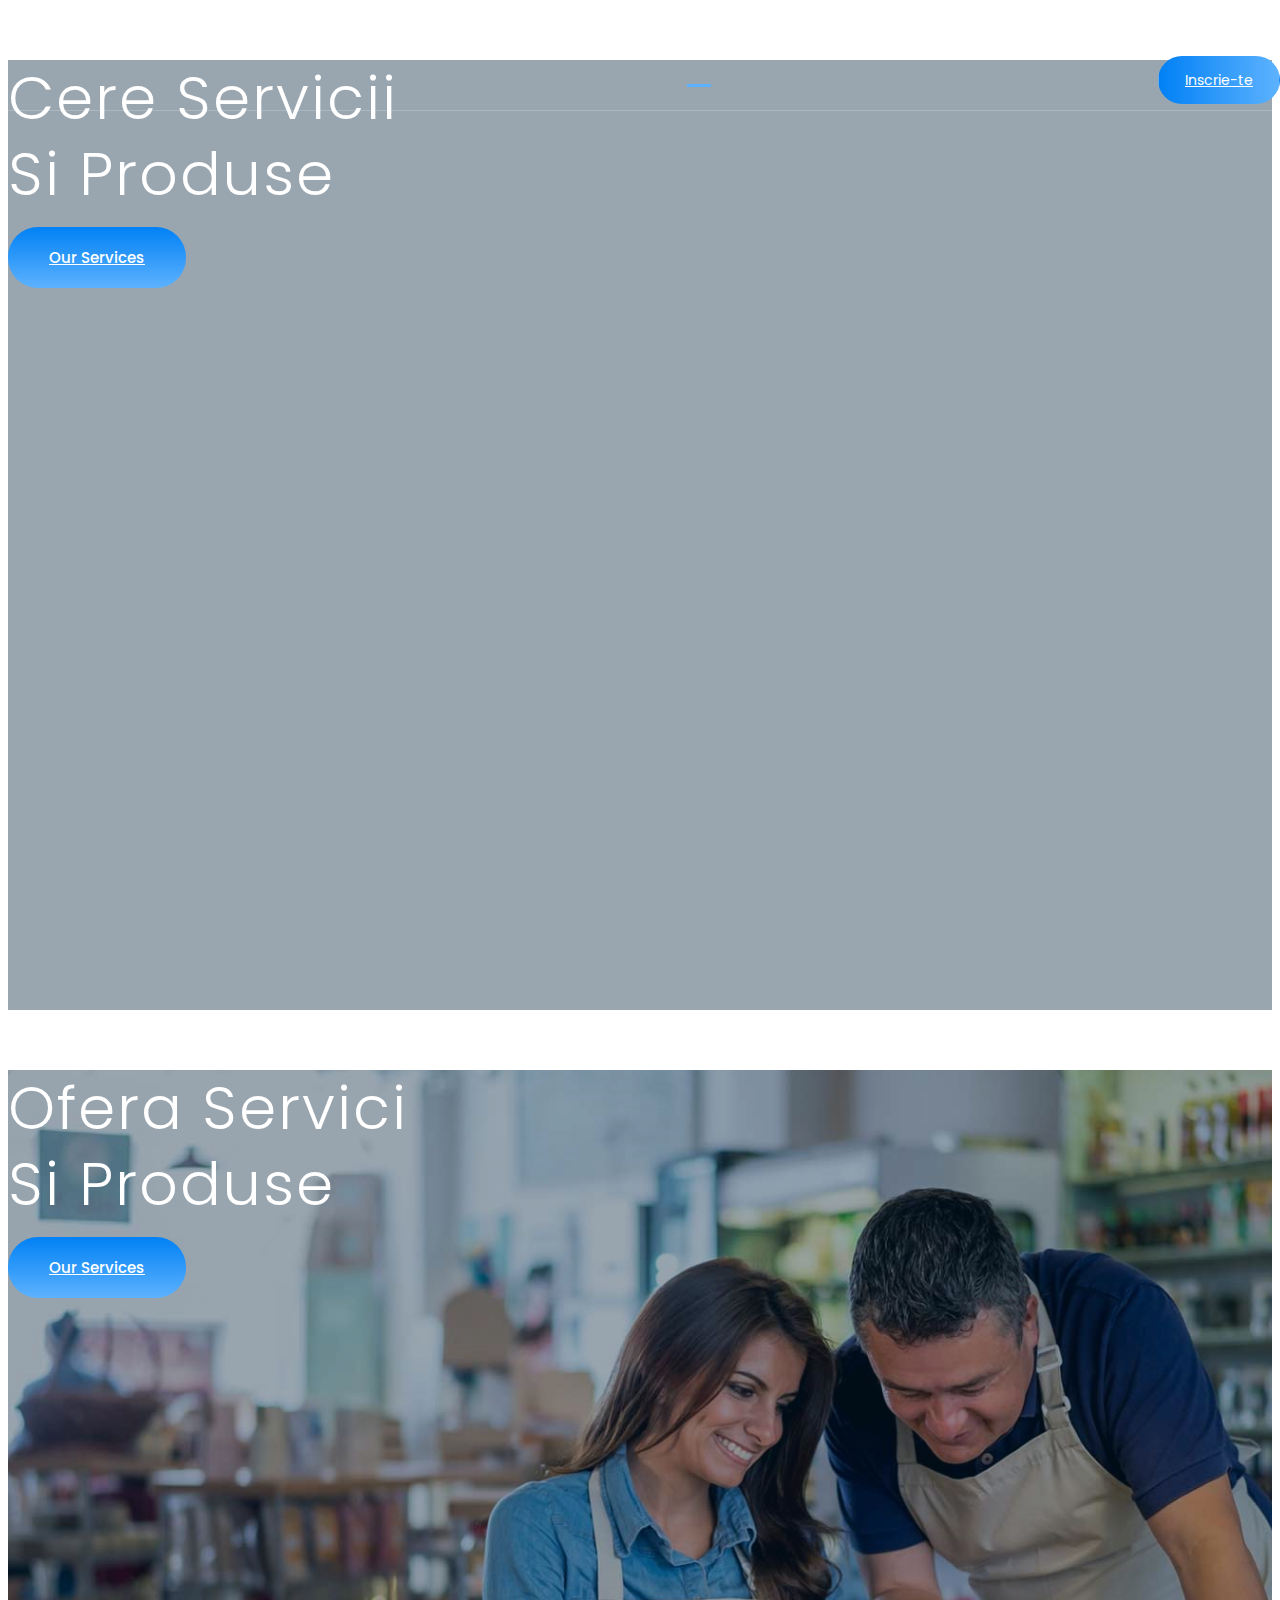
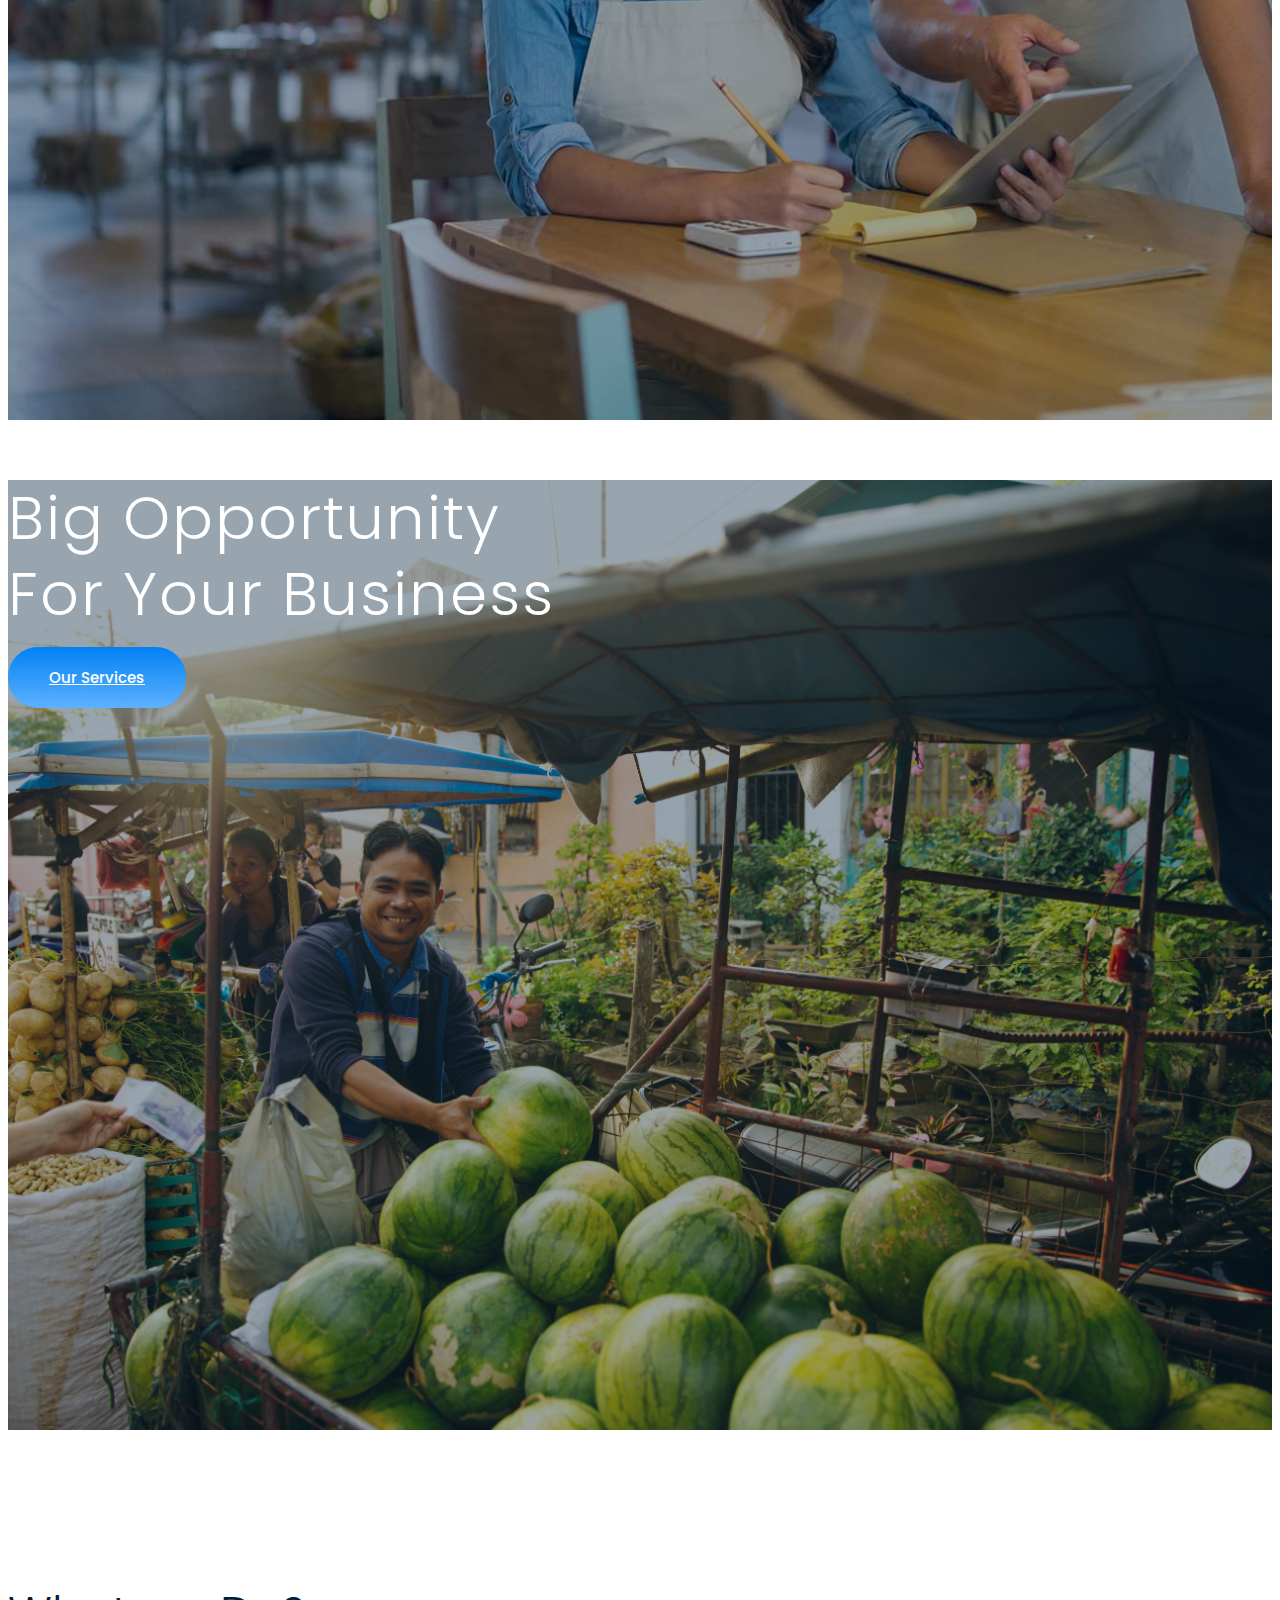
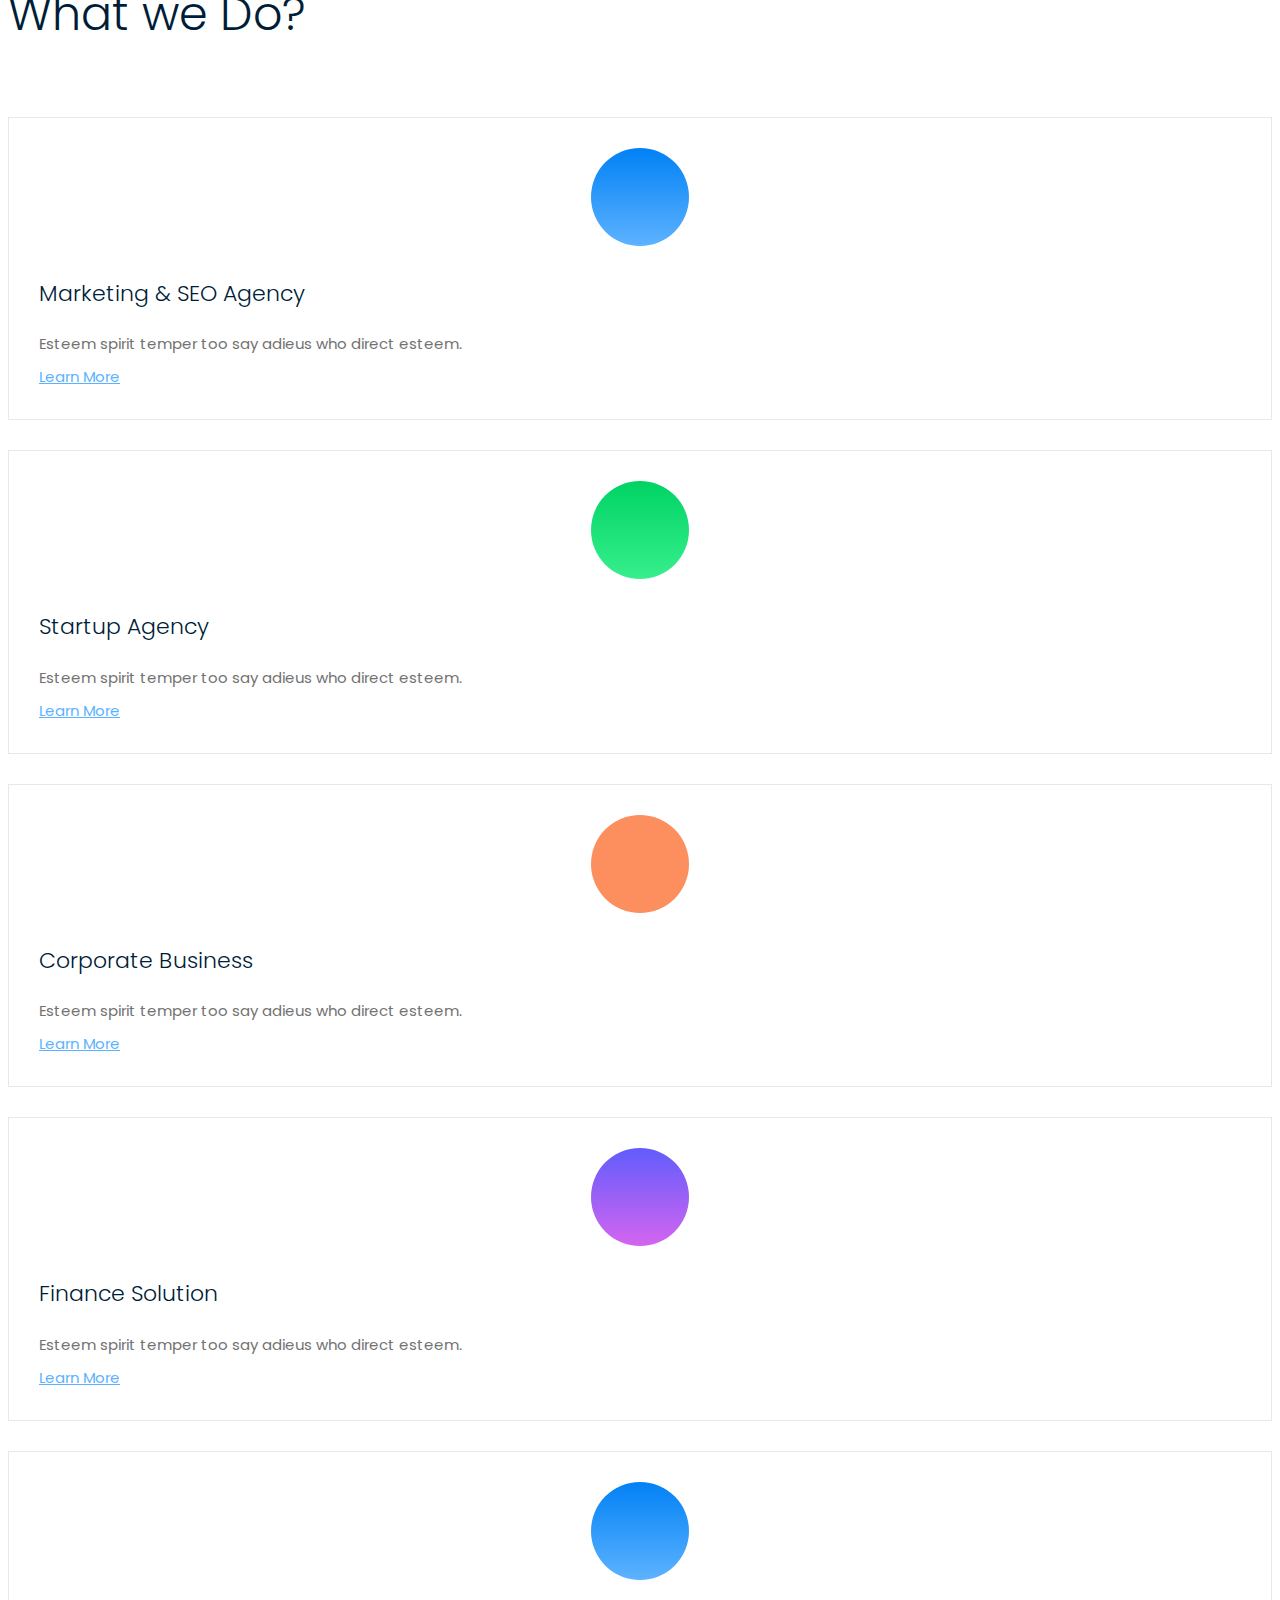
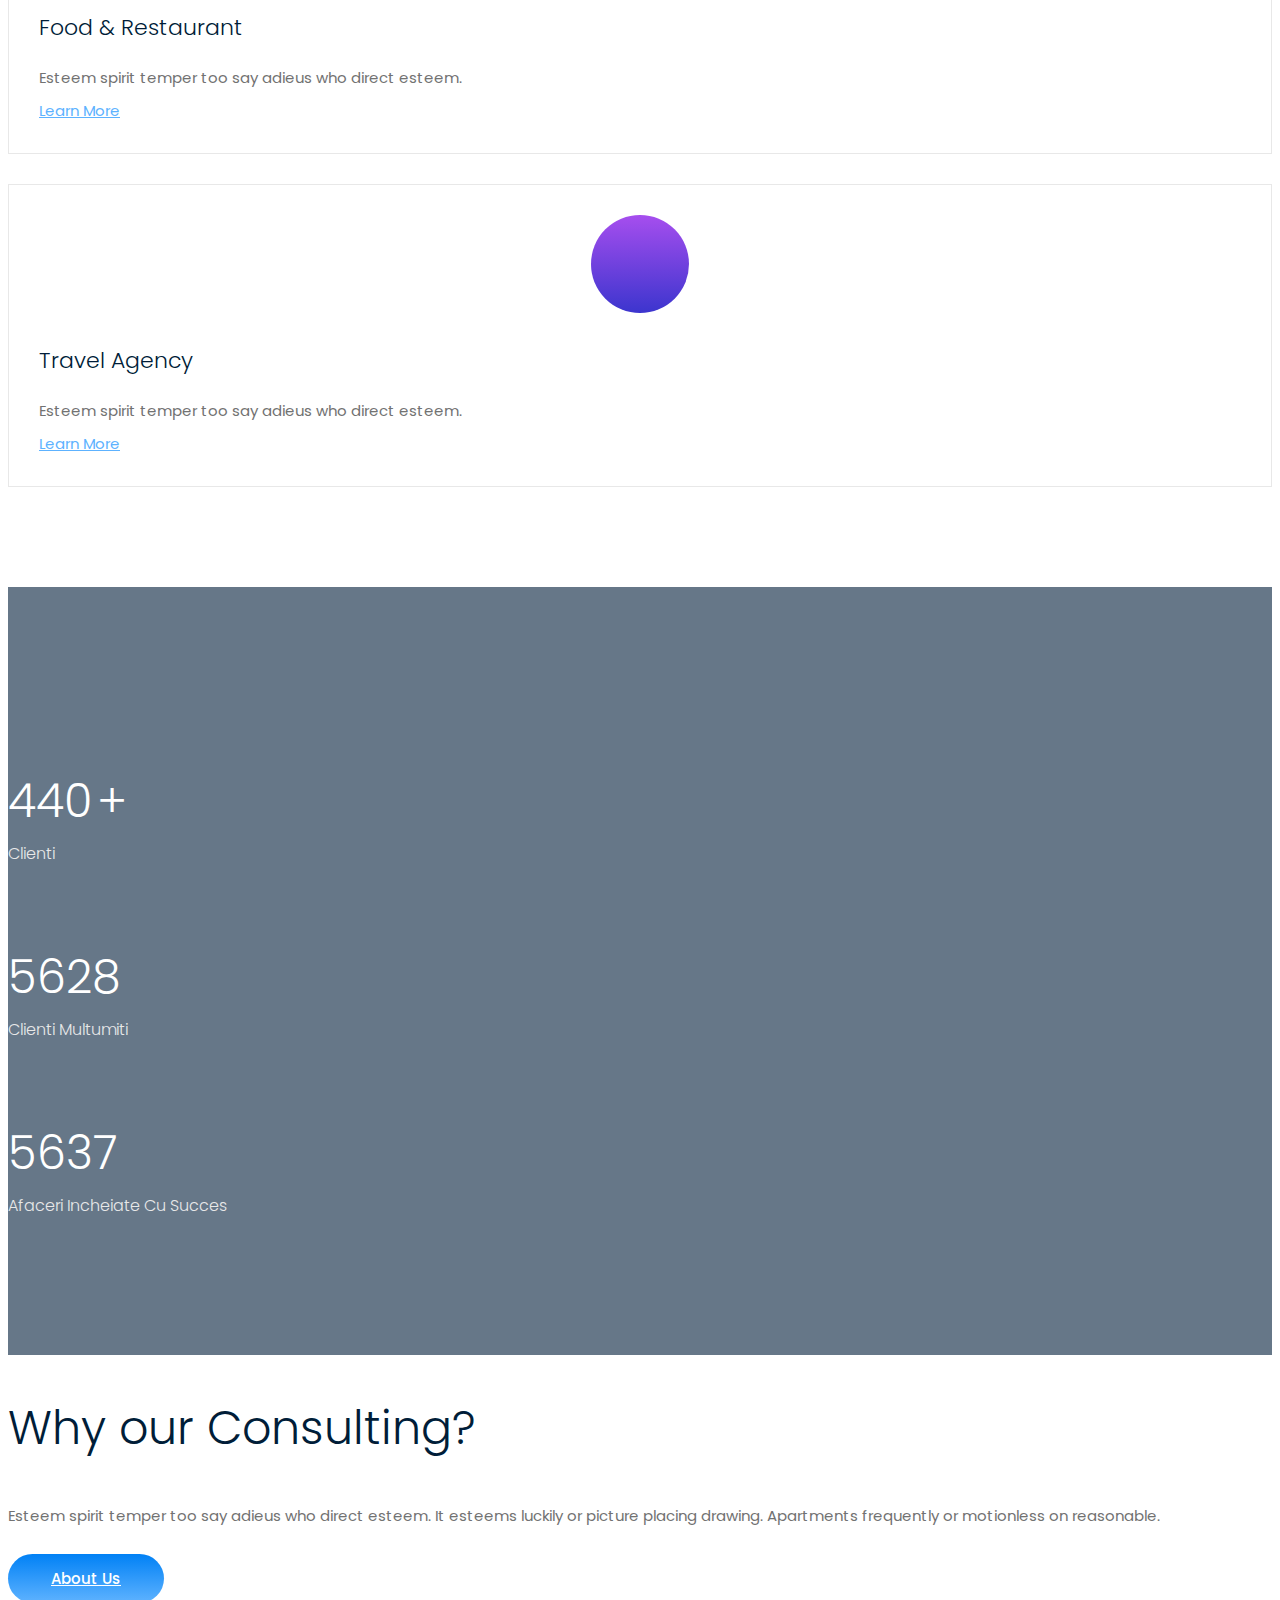
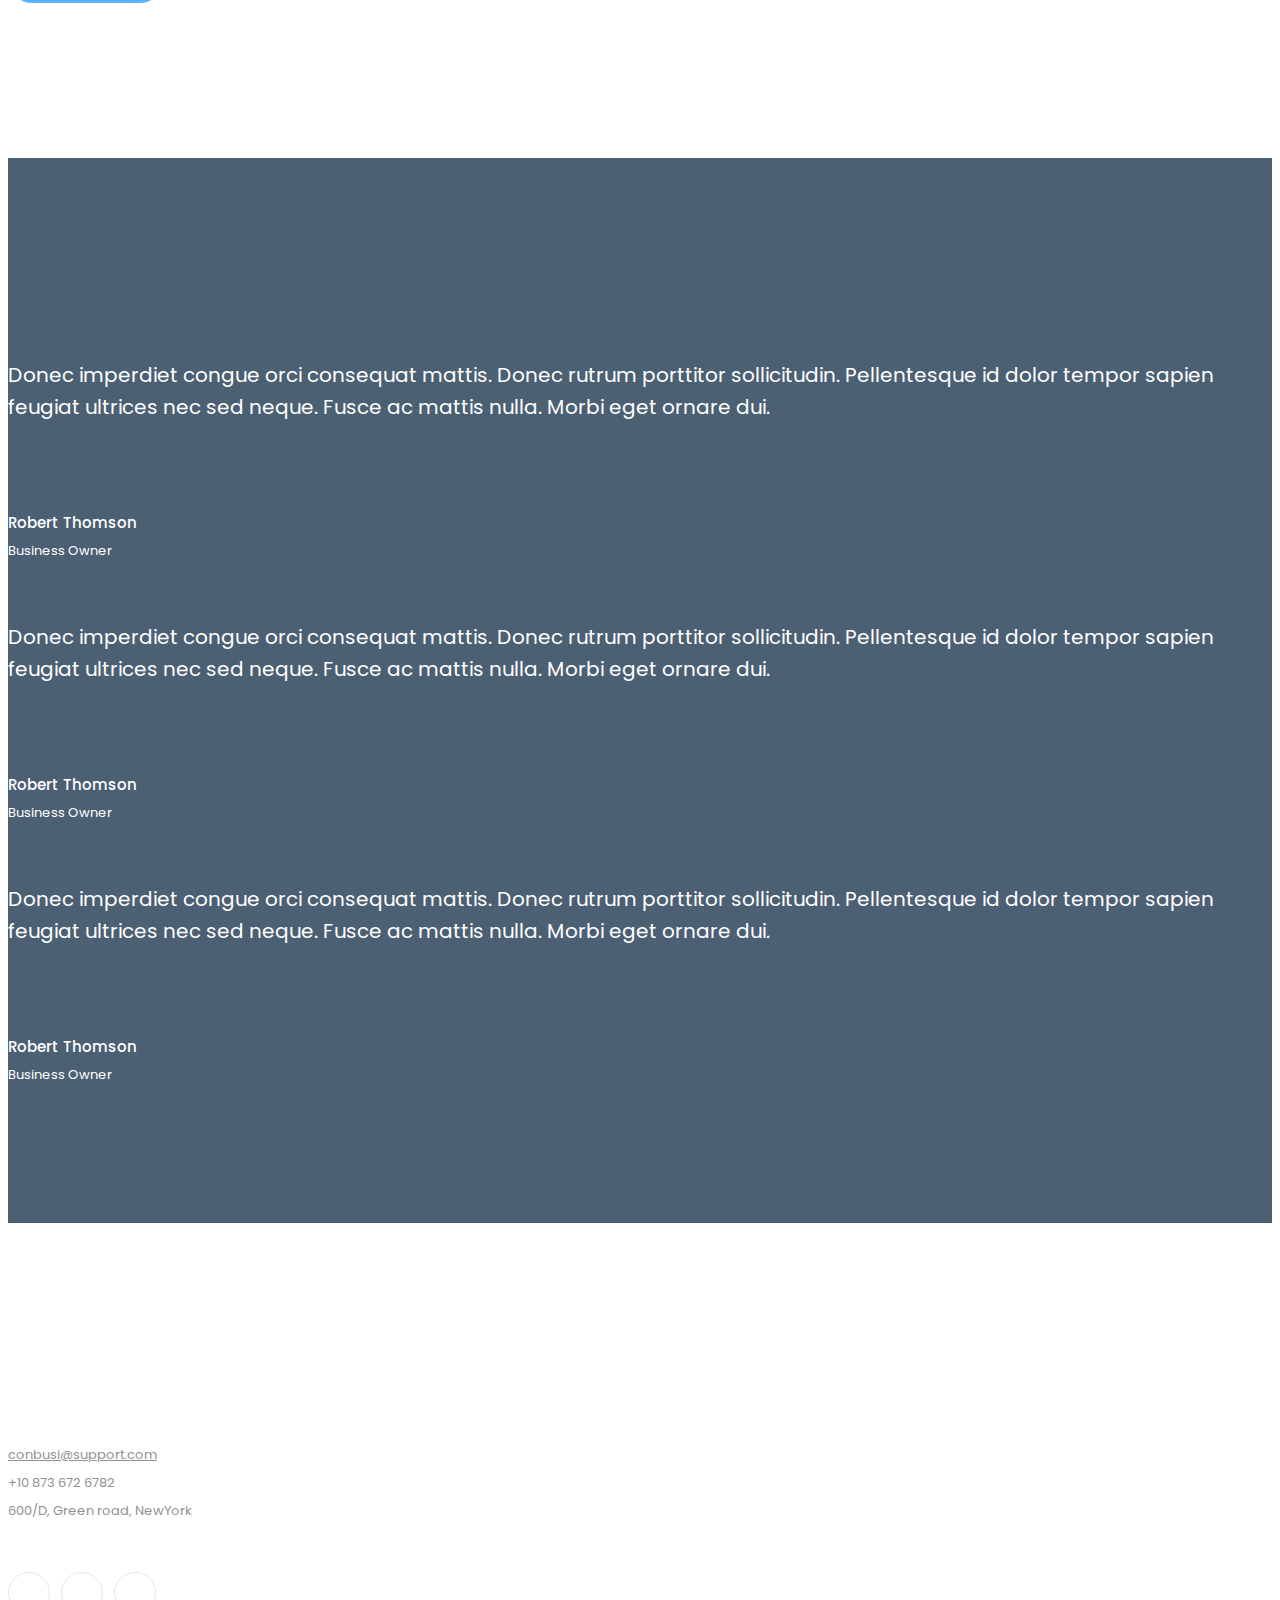
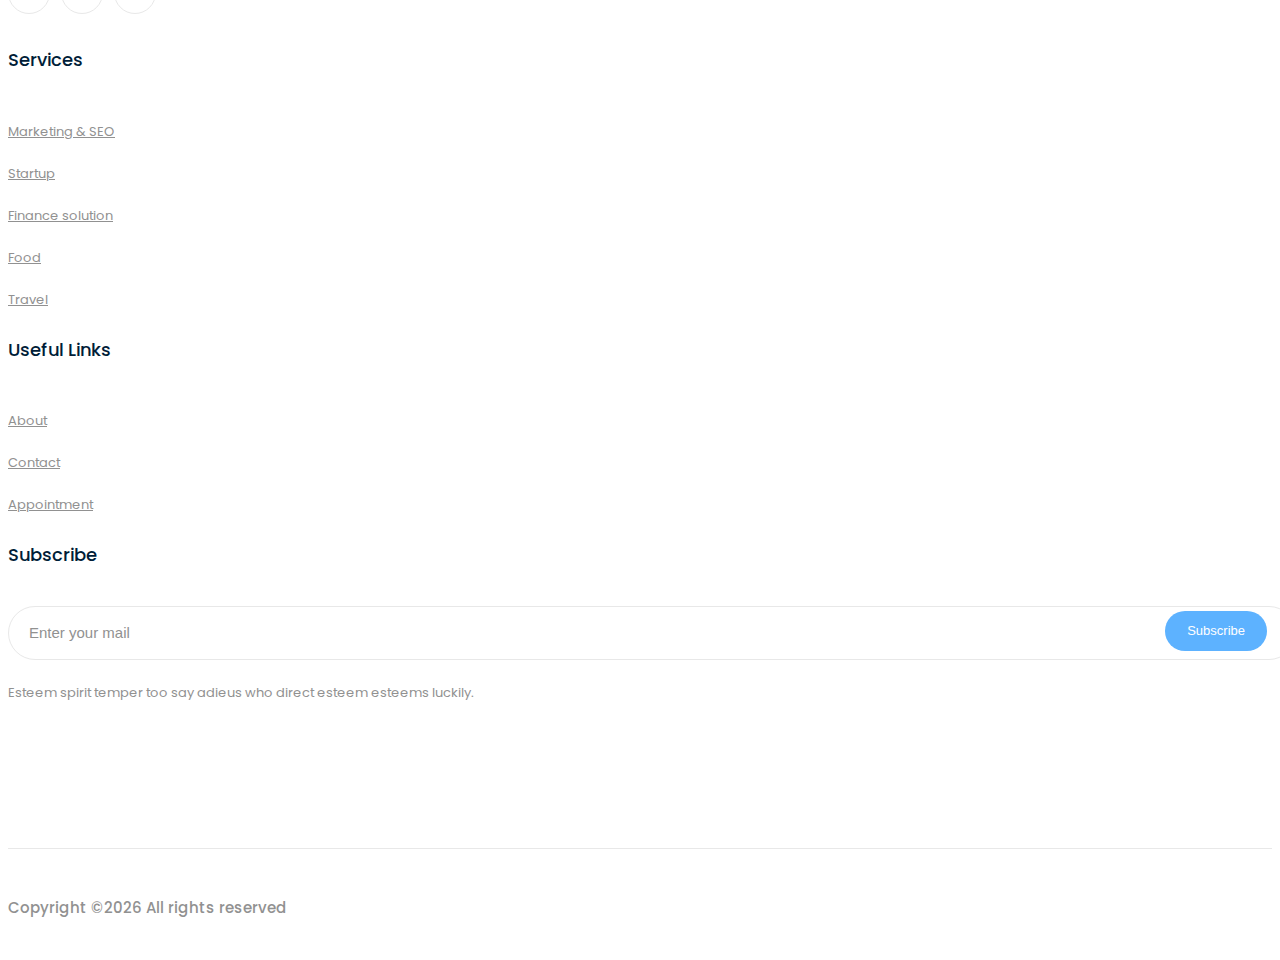
==== index.html @ 29e543a5 "Update3" ====
<!DOCTYPE html>
<html class="no-js" lang="en">
<head>
    <meta charset="utf-8">
    <meta http-equiv="x-ua-compatible" content="ie=edge">
    <title>Pagina Principala</title>
    <meta name="description" content="">
    <meta name="viewport" content="width=device-width, initial-scale=1">

    <link rel="shortcut icon" type="image/x-icon" href="img/favicon.png">
    <!-- Place favicon.ico in the root directory -->

    <!-- CSS here -->
    <link rel="stylesheet" href="css/bootstrap.min.css">
    <link rel="stylesheet" href="css/owl.carousel.min.css">
    <link rel="stylesheet" href="css/magnific-popup.css">
    <link rel="stylesheet" href="css/font-awesome.min.css">
    <link rel="stylesheet" href="css/themify-icons.css">
    <link rel="stylesheet" href="css/nice-select.css">
    <link rel="stylesheet" href="css/flaticon.css">
    <link rel="stylesheet" href="css/gijgo.css">
    <link rel="stylesheet" href="css/animate.css">
    <link rel="stylesheet" href="css/slick.css">
    <link rel="stylesheet" href="css/slicknav.css">
    <link rel="stylesheet" href="css/style.css">
</head>
<body>
 <div class="header-area ">
                 <div id="sticky-header" class="main-header-area">
                    <div class="container">
                        <div class="header_bottom_border">
                            <div class="row align-items-center">
                                <div class="col-xl-3 col-lg-2">
                                </div>
                                <div class="col-xl-6 col-lg-7">
                                    <div class="main-menu  d-none d-lg-block">
                                        <nav>
                                            <ul id="navigation">
                                                <li><a href="index.html">home</a></li>
                                                <li><a href="#">???<i class="ti-angle-down"></i></a>
                                                    <ul class="submenu">
                                                            <li><a href="case_details.html">c???</a></li>
                                                            <li><a href="about.html">???</a></li>
                                                            <li><a href="elements.html">???</a></li>
                                                    </ul>
                                                </li>
                                                <li><a class="active" href="contact.html">???</a></li>
                                            </ul>
                                        </nav>
                                    </div>
                                </div>
                              <div class="col-xl-3 col-lg-3 d-none d-lg-block">
                                    <div class="Appointment">
                                        <div class="book_btn d-none d-lg-block">
                                            <a  href="#">Inscrie-te</a>
                                        </div>
                                    </div>
							  </div>
                                <div class="col-12">
                                    <div class="mobile_menu d-block d-lg-none"></div>
                                </div>
                            </div>
                        </div>
    
                    </div>
                </div>
            </div>
        </header>
    <!-- slider_area_start -->
    <div class="slider_area">
        <div class="slider_active owl-carousel">
            <div class="single_slider  d-flex align-items-center slider_bg_1 overlay2">
                <div class="container">
                    <div class="row">
                        <div class="col-xl-12">
                            <div class="slider_text ">
                                <h3>Cere servicii <br>si produse</h3>
                                <div class="video_service_btn">
                                    <a href="#" class="boxed-btn3">Our Services</a>
                                </div>
                            </div>
                        </div>
                    </div>
                </div>
            </div>
            <div class="single_slider  d-flex align-items-center slider_bg_2 overlay2">
                <div class="container">
                    <div class="row">
                        <div class="col-xl-12">
                            <div class="slider_text ">
                                <h3>Ofera servici <br> si produse</h3>
                                <div class="video_service_btn">
                                    <a href="#" class="boxed-btn3">Our Services</a>
                                </div>
                            </div>
                        </div>
                    </div>
                </div>
            </div>
            <div class="single_slider  d-flex align-items-center slider_bg_3 overlay2">
                <div class="container">
                    <div class="row">
                        <div class="col-xl-12">
                            <div class="slider_text ">
                                <h3>Big Opportunity <br>
                                        for your Business</h3>
                                <div class="video_service_btn">
                                    <a href="#" class="boxed-btn3">Our Services</a>
                                </div>
                            </div>
                        </div>
                    </div>
                </div>
            </div>
        </div>
    </div>
    <!-- slider_area_end -->

    <!-- service_area_start -->
    <div class="service_area">
        <div class="container">
            <div class="row">
                <div class="col-xl-12">
                    <div class="section_title text-center mb-50">
                        <h3>What we Do?</h3>
                    </div>
                </div>
            </div>
            <div class="row">
                <div class="col-xl-4 col-md-6 col-lg-4">
                    <div class="single_service text-center">
                        <div class="service_icon">
                            <img src="img/svg_icon/1.svg" alt="">
                        </div>
                        <h3>Marketing & SEO Agency</h3>
                        <p>Esteem spirit temper too say adieus who direct esteem.</p>
                        <a href="#" class="learn_more">Learn More</a>
                    </div>
                </div>
                <div class="col-xl-4 col-md-6 col-lg-4">
                    <div class="single_service text-center">
                        <div class="service_icon">
                            <img src="img/svg_icon/2.svg" alt="">
                        </div>
                        <h3>Startup Agency</h3>
                        <p>Esteem spirit temper too say adieus who direct esteem.</p>
                        <a href="#" class="learn_more">Learn More</a>
                    </div>
                </div>
                <div class="col-xl-4 col-md-6 col-lg-4">
                    <div class="single_service text-center">
                        <div class="service_icon">
                            <img src="img/svg_icon/3.svg" alt="">
                        </div>
                        <h3>Corporate Business</h3>
                        <p>Esteem spirit temper too say adieus who direct esteem.</p>
                        <a href="#" class="learn_more">Learn More</a>
                    </div>
                </div>
                <div class="col-xl-4 col-md-6 col-lg-4">
                    <div class="single_service text-center">
                        <div class="service_icon">
                            <img src="img/svg_icon/4.svg" alt="">
                        </div>
                        <h3>Finance Solution</h3>
                        <p>Esteem spirit temper too say adieus who direct esteem.</p>
                        <a href="#" class="learn_more">Learn More</a>
                    </div>
                </div>
                <div class="col-xl-4 col-md-6 col-lg-4">
                    <div class="single_service text-center">
                        <div class="service_icon">
                            <img src="img/svg_icon/5.svg" alt="">
                        </div>
                        <h3>Food & Restaurant</h3>
                        <p>Esteem spirit temper too say adieus who direct esteem.</p>
                        <a href="#" class="learn_more">Learn More</a>
                    </div>
                </div>
                <div class="col-xl-4 col-md-6 col-lg-4">
                    <div class="single_service text-center">
                        <div class="service_icon">
                            <img src="img/svg_icon/6.svg" alt="">
                        </div>
                        <h3>Travel Agency </h3>
                        <p>Esteem spirit temper too say adieus who direct esteem.</p>
                        <a href="#" class="learn_more">Learn More</a>
                    </div>
                </div>
            </div>
        </div>
    </div>
    <!-- service_area_end -->

    <!-- counter_area  -->
    <div class="counter_area counter_bg_1 overlay_03">
        <div class="container">
            <div class="row">
                <div class="col-xl-4 col-lg-3 col-md-3">
                    <div class="single_counter text-center">
                        <div class="counter_icon">
                            <img src="img/svg_icon/group.svg" alt="">
                        </div>
                        <h3> <span class="counter">440</span> <span> +</span> </h3>
                        <p>Clienti</p>
                    </div>
                </div>
                <div class="col-xl-4 col-lg-3 col-md-3">
                    <div class="single_counter text-center">
                        <div class="counter_icon">
                            <img src="img/svg_icon/heart.svg" alt="">
                        </div>
                        <h3> <span class="counter">5628</span></h3>
                        <p>Clienti Multumiti</p>
                    </div>
                </div>
                <div class="col-xl-4 col-lg-3 col-md-3">
                    <div class="single_counter text-center">
                        <div class="counter_icon">
                            <img src="img/svg_icon/respect.svg" alt="">
                        </div>
                        <h3> <span class="counter">5637</span> </h3>
                        <p>Afaceri Incheiate Cu Succes</p>
                    </div>
                </div>
            </div>
        </div>
    </div>
    <!-- /counter_area  -->
	<!-- about_info_area start  -->
    <div class="about_info_area">
        <div class="container">
            <div class="row align-items-center">
                <div class="col-xl-6 col-lg-6">
                    <div class="about_text">
                        <h3>Why our Consulting?</h3>
                        <p>Esteem spirit temper too say adieus who direct esteem.
                            It esteems luckily or picture placing drawing. Apartments frequently or motionless on reasonable.</p>
                            <a href="#" class="boxed-btn3">About Us</a>
                    </div>
                </div>
                <div class="col-xl-6 col-lg-6">
                    <div class="about_thumb">
                        <img src="img/service/about.png" alt="">
                    </div>
                </div>
            </div>
        </div>
    </div>
    <!-- /case_study_area  -->
    <div class="testimonial_area overlay ">
        <div class="container">
            <div class="row">
                <div class="col-xl-12">
                    <div class="testmonial_active owl-carousel">
                        <div class="single_carousel">
                                <div class="single_testmonial text-center">
                                        <div class="quote">
                                            <img src="img/svg_icon/quote.svg" alt="">
                                        </div>
                                        <p>Donec imperdiet congue orci consequat mattis. Donec rutrum porttitor <br> 
                                                sollicitudin. Pellentesque id dolor tempor sapien feugiat ultrices nec sed neque.  <br>
                                                Fusce ac mattis nulla. Morbi eget ornare dui. </p>
                                        <div class="testmonial_author">
                                            <div class="thumb">
                                                    <img src="img/case/testmonial.png" alt="">
                                            </div>
                                            <h3>Robert Thomson</h3>
                                            <span>Business Owner</span>
                                        </div>
                                    </div>
                        </div>
                        <div class="single_carousel">
                                <div class="single_testmonial text-center">
                                        <div class="quote">
                                            <img src="img/svg_icon/quote.svg" alt="">
                                        </div>
                                        <p>Donec imperdiet congue orci consequat mattis. Donec rutrum porttitor <br> 
                                                sollicitudin. Pellentesque id dolor tempor sapien feugiat ultrices nec sed neque.  <br>
                                                Fusce ac mattis nulla. Morbi eget ornare dui. </p>
                                        <div class="testmonial_author">
                                            <div class="thumb">
                                                    <img src="img/case/testmonial.png" alt="">
                                            </div>
                                            <h3>Robert Thomson</h3>
                                            <span>Business Owner</span>
                                        </div>
                                    </div>
                        </div>
                        <div class="single_carousel">
                                <div class="single_testmonial text-center">
                                        <div class="quote">
                                            <img src="img/svg_icon/quote.svg" alt="">
                                        </div>
                                        <p>Donec imperdiet congue orci consequat mattis. Donec rutrum porttitor <br> 
                                                sollicitudin. Pellentesque id dolor tempor sapien feugiat ultrices nec sed neque.  <br>
                                                Fusce ac mattis nulla. Morbi eget ornare dui. </p>
                                        <div class="testmonial_author">
                                            <div class="thumb">
                                                    <img src="img/case/testmonial.png" alt="">
                                            </div>
                                            <h3>Robert Thomson</h3>
                                            <span>Business Owner</span>
                                        </div>
                                    </div>
                        </div>
                    </div>
                </div>
            </div>
        </div>
    </div>   
   <!-- footer start -->
    <footer class="footer">
        <div class="footer_top">
            <div class="container">
                <div class="row">
                    <div class="col-xl-3 col-md-6 col-lg-3">
                        <div class="footer_widget">
                            <div class="footer_logo">
                                <a href="#">
                                    <img src="img/footer_logo.png" alt="">
                                </a>
                            </div>
                            <p>
                                    <a href="#">conbusi@support.com</a> <br>
                                    +10 873 672 6782 <br>
                                    600/D, Green road, NewYork
                            </p>
                            <div class="socail_links">
                                <ul>
                                    <li>
                                        <a href="#">
                                            <i class="ti-facebook"></i>
                                        </a>
                                    </li>
                                    <li>
                                        <a href="#">
                                            <i class="ti-twitter-alt"></i>
                                        </a>
                                    </li>
                                    <li>
                                        <a href="#">
                                            <i class="fa fa-instagram"></i>
                                        </a>
                                    </li>
                                </ul>
                            </div>

                        </div>
                    </div>
                    <div class="col-xl-2 col-md-6 col-lg-3">
                        <div class="footer_widget">
                            <h3 class="footer_title">
                                    Services
                            </h3>
                            <ul>
                                <li><a href="#">Marketing & SEO</a></li>
                                <li><a href="#"> Startup</a></li>
                                <li><a href="#">Finance solution</a></li>
                                <li><a href="#">Food</a></li>
                                <li><a href="#">Travel</a></li>
                            </ul>

                        </div>
                    </div>
                    <div class="col-xl-2 col-md-6 col-lg-2">
                        <div class="footer_widget">
                            <h3 class="footer_title">
                                    Useful Links
                            </h3>
                            <ul>
                                <li><a href="#">About</a></li>            
                                <li><a href="#"> Contact</a></li>
                                <li><a href="#">Appointment</a></li>
                            </ul>
                        </div>
                    </div>
                    <div class="col-xl-4 col-md-6 col-lg-4">
                            <div class="footer_widget">
                                    <h3 class="footer_title">
                                            Subscribe
                                    </h3>
                                    <form action="#" class="newsletter_form">
                                        <input type="text" placeholder="Enter your mail">
                                        <button type="submit">Subscribe</button>
                                    </form>
                                    <p class="newsletter_text">Esteem spirit temper too say adieus who direct esteem esteems luckily.</p>
                                </div>
                    </div>
                </div>
            </div>
        </div>
        <div class="copy-right_text">
            <div class="container">
                <div class="footer_border"></div>
                <div class="row">
                    <div class="col-xl-12">
                        <p class="copy_right text-center">
Copyright &copy;<script>document.write(new Date().getFullYear());</script> All rights reserved</a>
                        </p>
                    </div>
                </div>
            </div>
        </div>
    </footer>

  
    <!-- JS here -->
    <script src="js/vendor/modernizr-3.5.0.min.js"></script>
    <script src="js/vendor/jquery-1.12.4.min.js"></script>
    <script src="js/popper.min.js"></script>
    <script src="js/bootstrap.min.js"></script>
    <script src="js/owl.carousel.min.js"></script>
    <script src="js/isotope.pkgd.min.js"></script>
    <script src="js/ajax-form.js"></script>
    <script src="js/waypoints.min.js"></script>
    <script src="js/jquery.counterup.min.js"></script>
    <script src="js/imagesloaded.pkgd.min.js"></script>
    <script src="js/scrollIt.js"></script>
    <script src="js/jquery.scrollUp.min.js"></script>
    <script src="js/wow.min.js"></script>
    <script src="js/nice-select.min.js"></script>
    <script src="js/jquery.slicknav.min.js"></script>
    <script src="js/jquery.magnific-popup.min.js"></script>
    <script src="js/plugins.js"></script>
    <script src="js/gijgo.min.js"></script>
    <script src="js/slick.min.js"></script>
    <!--contact js-->
    <script src="js/contact.js"></script>
    <script src="js/jquery.ajaxchimp.min.js"></script>
    <script src="js/jquery.form.js"></script>
    <script src="js/jquery.validate.min.js"></script>
    <script src="js/mail-script.js"></script>

    <script src="js/main.js"></script>
</body>

</html>
---- css/style.css ----
@import url("https://fonts.googleapis.com/css?family=Poppins:200,200i,300,300i,400,400i,500,500i,600,600i,700&display=swap");
@import url("https://fonts.googleapis.com/css?family=Poppins:200,200i,300,300i,400,400i,500,500i,600,600i,700&display=swap");
/* line 1, ../../Arafath/CL/CL October/216. Consulting/HTML/scss/_extend.scss */
.flex-center-start {
  display: -webkit-box;
  display: -ms-flexbox;
  display: flex;
  -webkit-box-align: center;
  -ms-flex-align: center;
  align-items: center;
  -webkit-box-pack: start;
  -ms-flex-pack: start;
  justify-content: start;
}

/* Normal desktop :1200px. */
/* Normal desktop :992px. */
/* Tablet desktop :768px. */
/* small mobile :320px. */
/* Large Mobile :480px. */
/* 1. Theme default css */
/* line 5, ../../Arafath/CL/CL October/216. Consulting/HTML/scss/theme-default.scss */
body {
  font-family: "Poppins", sans-serif;
  font-weight: normal;
  font-style: normal;
}

/* line 12, ../../Arafath/CL/CL October/216. Consulting/HTML/scss/theme-default.scss */
.img {
  max-width: 100%;
  -webkit-transition: 0.3s;
  -moz-transition: 0.3s;
  -o-transition: 0.3s;
  transition: 0.3s;
}

/* line 16, ../../Arafath/CL/CL October/216. Consulting/HTML/scss/theme-default.scss */
a,
.button {
  -webkit-transition: 0.3s;
  -moz-transition: 0.3s;
  -o-transition: 0.3s;
  transition: 0.3s;
}

/* line 20, ../../Arafath/CL/CL October/216. Consulting/HTML/scss/theme-default.scss */
a:focus,
.button:focus, button:focus {
  text-decoration: none;
  outline: none;
}

/* line 25, ../../Arafath/CL/CL October/216. Consulting/HTML/scss/theme-default.scss */
a:focus {
  color: #fff;
  text-decoration: none;
}

/* line 29, ../../Arafath/CL/CL October/216. Consulting/HTML/scss/theme-default.scss */
a:focus,
a:hover,
.portfolio-cat a:hover,
.footer -menu li a:hover {
  text-decoration: none;
  color: #1F1F1F;
}

/* line 36, ../../Arafath/CL/CL October/216. Consulting/HTML/scss/theme-default.scss */
a,
button {
  color: #1F1F1F;
  outline: medium none;
}

/* line 41, ../../Arafath/CL/CL October/216. Consulting/HTML/scss/theme-default.scss */
h1, h2, h3, h4, h5 {
  font-family: "Poppins", sans-serif;
  color: #1F1F1F;
}

/* line 45, ../../Arafath/CL/CL October/216. Consulting/HTML/scss/theme-default.scss */
h1 a,
h2 a,
h3 a,
h4 a,
h5 a,
h6 a {
  color: inherit;
}

/* line 54, ../../Arafath/CL/CL October/216. Consulting/HTML/scss/theme-default.scss */
ul {
  margin: 0px;
  padding: 0px;
}

/* line 58, ../../Arafath/CL/CL October/216. Consulting/HTML/scss/theme-default.scss */
li {
  list-style: none;
}

/* line 61, ../../Arafath/CL/CL October/216. Consulting/HTML/scss/theme-default.scss */
p {
  font-size: 16px;
  font-weight: 300;
  line-height: 28px;
  color: #4D4D4D;
  margin-bottom: 13px;
  font-family: "Poppins", sans-serif;
}

/* line 70, ../../Arafath/CL/CL October/216. Consulting/HTML/scss/theme-default.scss */
label {
  color: #7e7e7e;
  cursor: pointer;
  font-size: 14px;
  font-weight: 400;
}

/* line 76, ../../Arafath/CL/CL October/216. Consulting/HTML/scss/theme-default.scss */
*::-moz-selection {
  background: #444;
  color: #fff;
  text-shadow: none;
}

/* line 81, ../../Arafath/CL/CL October/216. Consulting/HTML/scss/theme-default.scss */
::-moz-selection {
  background: #444;
  color: #fff;
  text-shadow: none;
}

/* line 86, ../../Arafath/CL/CL October/216. Consulting/HTML/scss/theme-default.scss */
::selection {
  background: #444;
  color: #fff;
  text-shadow: none;
}

/* line 91, ../../Arafath/CL/CL October/216. Consulting/HTML/scss/theme-default.scss */
*::-webkit-input-placeholder {
  color: #cccccc;
  font-size: 14px;
  opacity: 1;
}

/* line 96, ../../Arafath/CL/CL October/216. Consulting/HTML/scss/theme-default.scss */
*:-ms-input-placeholder {
  color: #cccccc;
  font-size: 14px;
  opacity: 1;
}

/* line 101, ../../Arafath/CL/CL October/216. Consulting/HTML/scss/theme-default.scss */
*::-ms-input-placeholder {
  color: #cccccc;
  font-size: 14px;
  opacity: 1;
}

/* line 106, ../../Arafath/CL/CL October/216. Consulting/HTML/scss/theme-default.scss */
*::placeholder {
  color: #cccccc;
  font-size: 14px;
  opacity: 1;
}

/* line 112, ../../Arafath/CL/CL October/216. Consulting/HTML/scss/theme-default.scss */
h3 {
  font-size: 24px;
}

/* line 116, ../../Arafath/CL/CL October/216. Consulting/HTML/scss/theme-default.scss */
.mb-65 {
  margin-bottom: 67px;
}

/* line 120, ../../Arafath/CL/CL October/216. Consulting/HTML/scss/theme-default.scss */
.black-bg {
  background: #020c26 !important;
}

/* line 124, ../../Arafath/CL/CL October/216. Consulting/HTML/scss/theme-default.scss */
.white-bg {
  background: #ffffff;
}

/* line 127, ../../Arafath/CL/CL October/216. Consulting/HTML/scss/theme-default.scss */
.gray-bg {
  background: #f5f5f5;
}

/* line 132, ../../Arafath/CL/CL October/216. Consulting/HTML/scss/theme-default.scss */
.bg-img-1 {
  background-image: url(../img/slider/slider-img-1.jpg);
}

/* line 135, ../../Arafath/CL/CL October/216. Consulting/HTML/scss/theme-default.scss */
.bg-img-2 {
  background-image: url(../img/background-img/bg-img-2.jpg);
}

/* line 138, ../../Arafath/CL/CL October/216. Consulting/HTML/scss/theme-default.scss */
.cta-bg-1 {
  background-image: url(../img/background-img/bg-img-3.jpg);
}

/* line 143, ../../Arafath/CL/CL October/216. Consulting/HTML/scss/theme-default.scss */
.overlay {
  position: relative;
  z-index: 0;
}

/* line 147, ../../Arafath/CL/CL October/216. Consulting/HTML/scss/theme-default.scss */
.overlay::before {
  position: absolute;
  content: "";
  background-color: #001D38;
  top: 0;
  left: 0;
  width: 100%;
  height: 100%;
  z-index: -1;
  opacity: .7;
}

/* line 159, ../../Arafath/CL/CL October/216. Consulting/HTML/scss/theme-default.scss */
.overlay2 {
  position: relative;
  z-index: 0;
}

/* line 163, ../../Arafath/CL/CL October/216. Consulting/HTML/scss/theme-default.scss */
.overlay2::before {
  position: absolute;
  content: "";
  background-color: #001D38;
  top: 0;
  left: 0;
  width: 100%;
  height: 100%;
  z-index: -1;
  opacity: 0.4;
}

/* line 175, ../../Arafath/CL/CL October/216. Consulting/HTML/scss/theme-default.scss */
.overlay_03 {
  position: relative;
  z-index: 0;
}

/* line 179, ../../Arafath/CL/CL October/216. Consulting/HTML/scss/theme-default.scss */
.overlay_03::before {
  position: absolute;
  width: 100%;
  height: 100%;
  left: 0;
  top: 0;
  background: #001D38;
  opacity: .6;
  content: '';
  z-index: -1;
}

/* line 192, ../../Arafath/CL/CL October/216. Consulting/HTML/scss/theme-default.scss */
.bradcam_overlay {
  position: relative;
  z-index: 0;
}

/* line 196, ../../Arafath/CL/CL October/216. Consulting/HTML/scss/theme-default.scss */
.bradcam_overlay::before {
  position: absolute;
  content: "";
  /* Permalink - use to edit and share this gradient: https://colorzilla.com/gradient-editor/#5db2ff+0,7db9e8+100&1+24,0+96 */
  background: -moz-linear-gradient(left, #5db2ff 0%, #65b4f9 24%, rgba(124, 185, 233, 0) 96%, rgba(125, 185, 232, 0) 100%);
  /* FF3.6-15 */
  background: -webkit-linear-gradient(left, #5db2ff 0%, #65b4f9 24%, rgba(124, 185, 233, 0) 96%, rgba(125, 185, 232, 0) 100%);
  /* Chrome10-25,Safari5.1-6 */
  background: linear-gradient(to right, #5db2ff 0%, #65b4f9 24%, rgba(124, 185, 233, 0) 96%, rgba(125, 185, 232, 0) 100%);
  /* W3C, IE10+, FF16+, Chrome26+, Opera12+, Safari7+ */
  filter: progid:DXImageTransform.Microsoft.gradient( startColorstr='#5db2ff', endColorstr='#007db9e8',GradientType=1 );
  /* IE6-9 */
  top: 0;
  left: 0;
  width: 100%;
  height: 100%;
  z-index: -1;
  opacity: 1;
}

/* line 212, ../../Arafath/CL/CL October/216. Consulting/HTML/scss/theme-default.scss */
.section-padding {
  padding-top: 120px;
  padding-bottom: 120px;
}

/* line 216, ../../Arafath/CL/CL October/216. Consulting/HTML/scss/theme-default.scss */
.pt-120 {
  padding-top: 120px;
}

/* button style */
/* line 222, ../../Arafath/CL/CL October/216. Consulting/HTML/scss/theme-default.scss */
.owl-carousel .owl-nav div {
  background: transparent;
  height: 50px;
  left: 0px;
  position: absolute;
  text-align: center;
  top: 50%;
  -webkit-transform: translateY(-50%);
  -ms-transform: translateY(-50%);
  transform: translateY(-50%);
  -webkit-transition: all 0.3s ease 0s;
  -o-transition: all 0.3s ease 0s;
  transition: all 0.3s ease 0s;
  width: 50px;
  color: #707070;
  background-color: transparent;
  -webkit-border-radius: 50%;
  -moz-border-radius: 50%;
  border-radius: 50%;
  left: 50px;
  font-size: 15px;
  line-height: 50px;
  border: 1px solid #707070;
  left: 150px;
}

/* line 249, ../../Arafath/CL/CL October/216. Consulting/HTML/scss/theme-default.scss */
.owl-carousel .owl-nav div.owl-next {
  left: auto;
  right: 150px;
}

/* line 254, ../../Arafath/CL/CL October/216. Consulting/HTML/scss/theme-default.scss */
.owl-carousel .owl-nav div.owl-next i {
  position: relative;
  right: 0;
}

/* line 261, ../../Arafath/CL/CL October/216. Consulting/HTML/scss/theme-default.scss */
.owl-carousel .owl-nav div.owl-prev i {
  position: relative;
  top: 0px;
}

/* line 271, ../../Arafath/CL/CL October/216. Consulting/HTML/scss/theme-default.scss */
.owl-carousel:hover .owl-nav div {
  opacity: 1;
  visibility: visible;
}

/* line 274, ../../Arafath/CL/CL October/216. Consulting/HTML/scss/theme-default.scss */
.owl-carousel:hover .owl-nav div:hover {
  color: #fff;
  background: #5DB2FF;
  border: 1px solid transparent;
}

/* line 284, ../../Arafath/CL/CL October/216. Consulting/HTML/scss/theme-default.scss */
.mb-20px {
  margin-bottom: 20px;
}

/* line 288, ../../Arafath/CL/CL October/216. Consulting/HTML/scss/theme-default.scss */
.mb-55 {
  margin-bottom: 55px;
}

/* line 291, ../../Arafath/CL/CL October/216. Consulting/HTML/scss/theme-default.scss */
.mb-40 {
  margin-bottom: 40px;
}

/* line 294, ../../Arafath/CL/CL October/216. Consulting/HTML/scss/theme-default.scss */
.mb-20 {
  margin-bottom: 20px;
}

/* line 299, ../../Arafath/CL/CL October/216. Consulting/HTML/scss/theme-default.scss */
.mb-60 {
  margin-bottom: 50px !important;
}

/* line 1, ../../Arafath/CL/CL October/216. Consulting/HTML/scss/_btn.scss */
.boxed-btn {
  background: #fff;
  color: #131313;
  display: inline-block;
  padding: 18px 44px;
  font-family: "Poppins", sans-serif;
  font-size: 14px;
  font-weight: 400;
  border: 0;
  border: 1px solid #5DB2FF;
  letter-spacing: 3px;
  text-align: center;
  color: #5DB2FF !important;
  text-transform: uppercase;
  cursor: pointer;
}

/* line 17, ../../Arafath/CL/CL October/216. Consulting/HTML/scss/_btn.scss */
.boxed-btn:hover {
  background: #5DB2FF;
  color: #fff !important;
  border: 1px solid #5DB2FF;
}

/* line 22, ../../Arafath/CL/CL October/216. Consulting/HTML/scss/_btn.scss */
.boxed-btn:focus {
  outline: none;
}

/* line 25, ../../Arafath/CL/CL October/216. Consulting/HTML/scss/_btn.scss */
.boxed-btn.large-width {
  width: 220px;
}

/* line 29, ../../Arafath/CL/CL October/216. Consulting/HTML/scss/_btn.scss */
.boxed-btn3 {
  background: -moz-linear-gradient(top, #0181f5 0%, rgba(93, 178, 255, 0.99) 100%);
  /* FF3.6-15 */
  background: -webkit-linear-gradient(top, #0181f5 0%, rgba(93, 178, 255, 0.99) 100%);
  /* Chrome10-25,Safari5.1-6 */
  background: linear-gradient(to bottom, #0181f5 0%, rgba(93, 178, 255, 0.99) 100%);
  /* W3C, IE10+, FF16+, Chrome26+, Opera12+, Safari7+ */
  filter: progid:DXImageTransform.Microsoft.gradient( startColorstr='#0181f5', endColorstr='#fc5db2ff',GradientType=0 );
  /* IE6-9 */
  color: #fff;
  display: inline-block;
  padding: 19px 41px;
  font-family: "Poppins", sans-serif;
  font-size: 15px;
  font-weight: 500;
  border: 0;
  -webkit-border-radius: 30px;
  -moz-border-radius: 30px;
  border-radius: 30px;
  text-align: center;
  color: #fff !important;
  text-transform: capitalize;
  -webkit-transition: 0.3s;
  -moz-transition: 0.3s;
  -o-transition: 0.3s;
  transition: 0.3s;
  cursor: pointer;
}

/* line 52, ../../Arafath/CL/CL October/216. Consulting/HTML/scss/_btn.scss */
.boxed-btn3:hover {
  /* Permalink - use to edit and share this gradient: https://colorzilla.com/gradient-editor/#0181f5+0,5db2ff+100&0.96+0,0.96+100 */
  background: -moz-linear-gradient(right, rgba(1, 129, 245, 0.96) 0%, rgba(93, 178, 255, 0.96) 100%);
  /* FF3.6-15 */
  background: -webkit-linear-gradient(right, rgba(1, 129, 245, 0.96) 0%, rgba(93, 178, 255, 0.96) 100%);
  /* Chrome10-25,Safari5.1-6 */
  background: linear-gradient(to left, rgba(1, 129, 245, 0.96) 0%, rgba(93, 178, 255, 0.96) 100%);
  /* W3C, IE10+, FF16+, Chrome26+, Opera12+, Safari7+ */
  filter: progid:DXImageTransform.Microsoft.gradient( startColorstr='#f50181f5', endColorstr='#f55db2ff',GradientType=0 );
  /* IE6-9 */
  color: #fff !important;
}

/* line 62, ../../Arafath/CL/CL October/216. Consulting/HTML/scss/_btn.scss */
.boxed-btn3:focus {
  outline: none;
}

/* line 65, ../../Arafath/CL/CL October/216. Consulting/HTML/scss/_btn.scss */
.boxed-btn3.large-width {
  width: 220px;
}

/* line 70, ../../Arafath/CL/CL October/216. Consulting/HTML/scss/_btn.scss */
.boxed-btn3-white {
  color: #fff;
  display: inline-block;
  padding: 13px 27px;
  font-family: "Poppins", sans-serif;
  font-size: 14px;
  font-weight: 400;
  border: 0;
  border: 1px solid #fff;
  -webkit-border-radius: 5px;
  -moz-border-radius: 5px;
  border-radius: 5px;
  text-align: center;
  color: #fff !important;
  text-transform: capitalize;
  -webkit-transition: 0.5s;
  -moz-transition: 0.5s;
  -o-transition: 0.5s;
  transition: 0.5s;
  cursor: pointer;
  letter-spacing: 2px;
}

/* line 87, ../../Arafath/CL/CL October/216. Consulting/HTML/scss/_btn.scss */
.boxed-btn3-white:hover {
  background: #28AE61;
  color: #fff !important;
  border: 1px solid transparent;
}

/* line 92, ../../Arafath/CL/CL October/216. Consulting/HTML/scss/_btn.scss */
.boxed-btn3-white i {
  margin-right: 2px;
}

/* line 95, ../../Arafath/CL/CL October/216. Consulting/HTML/scss/_btn.scss */
.boxed-btn3-white:focus {
  outline: none;
}

/* line 98, ../../Arafath/CL/CL October/216. Consulting/HTML/scss/_btn.scss */
.boxed-btn3-white.large-width {
  width: 220px;
}

/* line 103, ../../Arafath/CL/CL October/216. Consulting/HTML/scss/_btn.scss */
.boxed-btn3-line {
  color: #5DB2FF !important;
  display: inline-block;
  padding: 14px 31px;
  font-family: "Poppins", sans-serif;
  font-size: 15px;
  font-weight: 500;
  border: 0;
  border: 1px solid #5DB2FF;
  -webkit-border-radius: 30px;
  -moz-border-radius: 30px;
  border-radius: 30px;
  text-align: center;
  text-transform: capitalize;
  -webkit-transition: 0.5s;
  -moz-transition: 0.5s;
  -o-transition: 0.5s;
  transition: 0.5s;
  cursor: pointer;
  letter-spacing: 2px;
}

/* line 119, ../../Arafath/CL/CL October/216. Consulting/HTML/scss/_btn.scss */
.boxed-btn3-line:hover {
  background: #5DB2FF;
  color: #fff !important;
  border: 1px solid transparent;
}

/* line 124, ../../Arafath/CL/CL October/216. Consulting/HTML/scss/_btn.scss */
.boxed-btn3-line:focus {
  outline: none;
}

/* line 127, ../../Arafath/CL/CL October/216. Consulting/HTML/scss/_btn.scss */
.boxed-btn3-line.large-width {
  width: 220px;
}

/* line 131, ../../Arafath/CL/CL October/216. Consulting/HTML/scss/_btn.scss */
.boxed-btn2 {
  background: transparent;
  color: #fff;
  display: inline-block;
  padding: 18px 24px;
  font-family: "Poppins", sans-serif;
  font-size: 14px;
  font-weight: 400;
  border: 0;
  border: 1px solid #fff;
  letter-spacing: 2px;
  text-transform: uppercase;
}

/* line 143, ../../Arafath/CL/CL October/216. Consulting/HTML/scss/_btn.scss */
.boxed-btn2:hover {
  background: #fff;
  color: #131313 !important;
}

/* line 147, ../../Arafath/CL/CL October/216. Consulting/HTML/scss/_btn.scss */
.boxed-btn2:focus {
  outline: none;
}

/* line 151, ../../Arafath/CL/CL October/216. Consulting/HTML/scss/_btn.scss */
.line-button {
  color: #919191;
  font-size: 16px;
  font-weight: 400;
  display: inline-block;
  position: relative;
  padding-right: 5px;
  padding-bottom: 2px;
}

/* line 159, ../../Arafath/CL/CL October/216. Consulting/HTML/scss/_btn.scss */
.line-button::before {
  position: absolute;
  content: "";
  background: #919191;
  width: 100%;
  height: 1px;
  bottom: 0;
  left: 0;
}

/* line 168, ../../Arafath/CL/CL October/216. Consulting/HTML/scss/_btn.scss */
.line-button:hover {
  color: #009DFF;
}

/* line 171, ../../Arafath/CL/CL October/216. Consulting/HTML/scss/_btn.scss */
.line-button:hover::before {
  background: #009DFF;
}

/* line 175, ../../Arafath/CL/CL October/216. Consulting/HTML/scss/_btn.scss */
.book_now {
  display: inline-block;
  font-size: 14px;
  color: #009DFF;
  border: 1px solid #009DFF;
  text-transform: capitalize;
  padding: 10px 25px;
}

/* line 182, ../../Arafath/CL/CL October/216. Consulting/HTML/scss/_btn.scss */
.book_now:hover {
  background: #009DFF;
  color: #fff;
}

/* line 2, ../../Arafath/CL/CL October/216. Consulting/HTML/scss/_section_title.scss */
.section_title h3 {
  font-size: 46px;
  font-weight: 300;
  line-height: 76px;
  color: #001D38;
  position: relative;
  z-index: 0;
  padding-bottom: 15px;
}

@media (max-width: 767px) {
  /* line 2, ../../Arafath/CL/CL October/216. Consulting/HTML/scss/_section_title.scss */
  .section_title h3 {
    font-size: 30px;
    line-height: 36px;
  }
}

@media (min-width: 768px) and (max-width: 991px) {
  /* line 2, ../../Arafath/CL/CL October/216. Consulting/HTML/scss/_section_title.scss */
  .section_title h3 {
    font-size: 36px;
    line-height: 42px;
  }
}

@media (max-width: 767px) {
  /* line 19, ../../Arafath/CL/CL October/216. Consulting/HTML/scss/_section_title.scss */
  .section_title h3 br {
    display: none;
  }
}

/* line 25, ../../Arafath/CL/CL October/216. Consulting/HTML/scss/_section_title.scss */
.section_title p {
  font-size: 16px;
  color: #727272;
  line-height: 28px;
  margin-bottom: 0;
  font-weight: 400;
}

@media (max-width: 767px) {
  /* line 31, ../../Arafath/CL/CL October/216. Consulting/HTML/scss/_section_title.scss */
  .section_title p br {
    display: none;
  }
}

/* line 39, ../../Arafath/CL/CL October/216. Consulting/HTML/scss/_section_title.scss */
.mb-50 {
  margin-bottom: 50px;
}

@media (max-width: 767px) {
  /* line 39, ../../Arafath/CL/CL October/216. Consulting/HTML/scss/_section_title.scss */
  .mb-50 {
    margin-bottom: 40px;
  }
}

@media (max-width: 767px) {
  /* line 4, ../../Arafath/CL/CL October/216. Consulting/HTML/scss/_slick-nav.scss */
  .mobile_menu {
    position: absolute;
    right: 0px;
    width: 100%;
    z-index: 9;
  }
}

/* line 13, ../../Arafath/CL/CL October/216. Consulting/HTML/scss/_slick-nav.scss */
.slicknav_menu .slicknav_nav {
  background: #fff;
  float: right;
  margin-top: 0;
  padding: 0;
  width: 95%;
  padding: 0;
  border-radius: 0px;
  margin-top: 5px;
  position: absolute;
  left: 0;
  right: 0;
  margin: auto;
  top: 11px;
}

/* line 28, ../../Arafath/CL/CL October/216. Consulting/HTML/scss/_slick-nav.scss */
.slicknav_menu .slicknav_nav a:hover {
  background: transparent;
  color: #5DB2FF;
}

/* line 32, ../../Arafath/CL/CL October/216. Consulting/HTML/scss/_slick-nav.scss */
.slicknav_menu .slicknav_nav a.active {
  color: #5DB2FF;
}

@media (max-width: 767px) {
  /* line 35, ../../Arafath/CL/CL October/216. Consulting/HTML/scss/_slick-nav.scss */
  .slicknav_menu .slicknav_nav a i {
    display: none;
  }
}

@media (min-width: 768px) and (max-width: 991px) {
  /* line 35, ../../Arafath/CL/CL October/216. Consulting/HTML/scss/_slick-nav.scss */
  .slicknav_menu .slicknav_nav a i {
    display: none;
  }
}

/* line 44, ../../Arafath/CL/CL October/216. Consulting/HTML/scss/_slick-nav.scss */
.slicknav_menu .slicknav_nav .slicknav_btn {
  background-color: transparent;
  cursor: pointer;
  margin-bottom: 10px;
  margin-top: -40px;
  position: relative;
  z-index: 99;
  border: 1px solid #ddd;
  top: 3px;
  right: 5px;
  top: -36px;
}

/* line 55, ../../Arafath/CL/CL October/216. Consulting/HTML/scss/_slick-nav.scss */
.slicknav_menu .slicknav_nav .slicknav_btn .slicknav_icon {
  margin-right: 6px;
  margin-top: 3px;
  position: relative;
  padding-bottom: 3px;
  top: -11px;
  right: -5px;
}

@media (max-width: 767px) {
  /* line 12, ../../Arafath/CL/CL October/216. Consulting/HTML/scss/_slick-nav.scss */
  .slicknav_menu {
    margin-right: 0px;
  }
}

/* line 72, ../../Arafath/CL/CL October/216. Consulting/HTML/scss/_slick-nav.scss */
.slicknav_nav .slicknav_arrow {
  float: right;
  font-size: 22px;
  position: relative;
  top: -9px;
}

/* line 78, ../../Arafath/CL/CL October/216. Consulting/HTML/scss/_slick-nav.scss */
.slicknav_btn {
  background-color: transparent;
  cursor: pointer;
  margin-bottom: 10px;
  position: relative;
  z-index: 99;
  border: none;
  border-radius: 3px;
  top: 5px;
  padding: 5px;
  right: 5px;
  margin-top: -5px;
  top: -31px;
}

/* line 92, ../../Arafath/CL/CL October/216. Consulting/HTML/scss/_slick-nav.scss */
.slicknav_btn {
  background-color: transparent;
  cursor: pointer;
  margin-bottom: 10px;
  position: relative;
  z-index: 99;
  border: none;
  border-radius: 3px;
  top: 5px;
  padding: 5px;
  right: 0;
  margin-top: -5px;
  top: -33px;
}

/* line 1, ../../Arafath/CL/CL October/216. Consulting/HTML/scss/_header.scss */
.header-area {
  left: 0;
  right: 0;
  width: 100%;
  top: 0;
  z-index: 9;
  position: absolute;
  border-bottom: 1px solid rgba(255, 255, 255, 0.2);
}

@media (max-width: 767px) {
  /* line 1, ../../Arafath/CL/CL October/216. Consulting/HTML/scss/_header.scss */
  .header-area {
    padding-top: 0;
  }
}

@media (min-width: 768px) and (max-width: 991px) {
  /* line 1, ../../Arafath/CL/CL October/216. Consulting/HTML/scss/_header.scss */
  .header-area {
    padding-top: 0;
  }
}

/* line 17, ../../Arafath/CL/CL October/216. Consulting/HTML/scss/_header.scss */
.header-area .main-header-area {
  padding: 18px 0;
  background: #fff;
  background: transparent;
}

/* line 21, ../../Arafath/CL/CL October/216. Consulting/HTML/scss/_header.scss */
.header-area .main-header-area.details_nav_bg {
  background: #727272;
  padding-bottom: 0;
}

@media (max-width: 767px) {
  /* line 21, ../../Arafath/CL/CL October/216. Consulting/HTML/scss/_header.scss */
  .header-area .main-header-area.details_nav_bg {
    padding-bottom: 10px;
  }
}

/* line 28, ../../Arafath/CL/CL October/216. Consulting/HTML/scss/_header.scss */
.header-area .main-header-area.details_nav {
  background: #001D38;
}

/* line 45, ../../Arafath/CL/CL October/216. Consulting/HTML/scss/_header.scss */
.header-area .main-header-area .logo-img {
  text-align: center;
}

@media (max-width: 767px) {
  /* line 45, ../../Arafath/CL/CL October/216. Consulting/HTML/scss/_header.scss */
  .header-area .main-header-area .logo-img {
    text-align: left;
  }
}

@media (min-width: 768px) and (max-width: 991px) {
  /* line 45, ../../Arafath/CL/CL October/216. Consulting/HTML/scss/_header.scss */
  .header-area .main-header-area .logo-img {
    text-align: left;
  }
}

@media (min-width: 992px) and (max-width: 1200px) {
  /* line 45, ../../Arafath/CL/CL October/216. Consulting/HTML/scss/_header.scss */
  .header-area .main-header-area .logo-img {
    text-align: left;
  }
}

@media (max-width: 767px) {
  /* line 59, ../../Arafath/CL/CL October/216. Consulting/HTML/scss/_header.scss */
  .header-area .main-header-area .logo-img img {
    width: 70px;
  }
}

@media (min-width: 768px) and (max-width: 991px) {
  /* line 59, ../../Arafath/CL/CL October/216. Consulting/HTML/scss/_header.scss */
  .header-area .main-header-area .logo-img img {
    width: 70px;
  }
}

/* line 71, ../../Arafath/CL/CL October/216. Consulting/HTML/scss/_header.scss */
.header-area .main-header-area .Appointment {
  display: -webkit-box;
  display: -moz-box;
  display: -ms-flexbox;
  display: -webkit-flex;
  display: flex;
  -webkit-align-items: center;
  -moz-align-items: center;
  -ms-align-items: center;
  align-items: center;
  -webkit-justify-content: flex-end;
  -moz-justify-content: flex-end;
  -ms-justify-content: flex-end;
  justify-content: flex-end;
  -ms-flex-pack: flex-end;
}

@media (min-width: 992px) and (max-width: 1200px) {
  /* line 75, ../../Arafath/CL/CL October/216. Consulting/HTML/scss/_header.scss */
  .header-area .main-header-area .Appointment .search_button {
    margin-right: 15px;
  }
}

@media (min-width: 1200px) and (max-width: 1500px) {
  /* line 75, ../../Arafath/CL/CL October/216. Consulting/HTML/scss/_header.scss */
  .header-area .main-header-area .Appointment .search_button {
    margin-right: 15px;
  }
}

/* line 84, ../../Arafath/CL/CL October/216. Consulting/HTML/scss/_header.scss */
.header-area .main-header-area .Appointment .search_button a i {
  color: #E8E8E8;
}

/* line 105, ../../Arafath/CL/CL October/216. Consulting/HTML/scss/_header.scss */
.header-area .main-header-area .Appointment .book_btn {
  margin-left: 30px;
}

@media (min-width: 992px) and (max-width: 1200px) {
  /* line 105, ../../Arafath/CL/CL October/216. Consulting/HTML/scss/_header.scss */
  .header-area .main-header-area .Appointment .book_btn {
    margin-left: 0;
  }
}

@media (min-width: 1200px) and (max-width: 1500px) {
  /* line 105, ../../Arafath/CL/CL October/216. Consulting/HTML/scss/_header.scss */
  .header-area .main-header-area .Appointment .book_btn {
    margin-left: 0;
  }
}

/* line 113, ../../Arafath/CL/CL October/216. Consulting/HTML/scss/_header.scss */
.header-area .main-header-area .Appointment .book_btn a {
  /* Permalink - use to edit and share this gradient: https://colorzilla.com/gradient-editor/#0181f5+0,5db2ff+100 */
  background: #0181f5;
  /* Old browsers */
  background: -moz-linear-gradient(left, #0181f5 0%, #5db2ff 100%);
  /* FF3.6-15 */
  background: -webkit-linear-gradient(left, #0181f5 0%, #5db2ff 100%);
  /* Chrome10-25,Safari5.1-6 */
  background: linear-gradient(to right, #0181f5 0%, #5db2ff 100%);
  /* W3C, IE10+, FF16+, Chrome26+, Opera12+, Safari7+ */
  filter: progid:DXImageTransform.Microsoft.gradient( startColorstr='#0181f5', endColorstr='#5db2ff',GradientType=1 );
  /* IE6-9 */
  padding: 13px 26px;
  font-size: 14px;
  font-weight: 400;
  border: 1px solid transparent;
  color: #fff;
  -webkit-border-radius: 30px;
  -moz-border-radius: 30px;
  border-radius: 30px;
}

@media (min-width: 992px) and (max-width: 1200px) {
  /* line 113, ../../Arafath/CL/CL October/216. Consulting/HTML/scss/_header.scss */
  .header-area .main-header-area .Appointment .book_btn a {
    padding: 12px 20px;
  }
}

/* line 130, ../../Arafath/CL/CL October/216. Consulting/HTML/scss/_header.scss */
.header-area .main-header-area .Appointment .book_btn a:hover {
  /* Permalink - use to edit and share this gradient: https://colorzilla.com/gradient-editor/#0181f5+0,5db2ff+100&0.96+0,0.96+100 */
  background: -moz-linear-gradient(right, rgba(1, 129, 245, 0.96) 0%, rgba(93, 178, 255, 0.96) 100%);
  /* FF3.6-15 */
  background: -webkit-linear-gradient(right, rgba(1, 129, 245, 0.96) 0%, rgba(93, 178, 255, 0.96) 100%);
  /* Chrome10-25,Safari5.1-6 */
  background: linear-gradient(to left, rgba(1, 129, 245, 0.96) 0%, rgba(93, 178, 255, 0.96) 100%);
  /* W3C, IE10+, FF16+, Chrome26+, Opera12+, Safari7+ */
  filter: progid:DXImageTransform.Microsoft.gradient( startColorstr='#f50181f5', endColorstr='#f55db2ff',GradientType=0 );
  /* IE6-9 */
  color: #fff;
  border: 1px solid #5DB2FF;
}

/* line 142, ../../Arafath/CL/CL October/216. Consulting/HTML/scss/_header.scss */
.header-area .main-header-area .main-menu {
  text-align: center;
  padding: 12px 0;
}

/* line 146, ../../Arafath/CL/CL October/216. Consulting/HTML/scss/_header.scss */
.header-area .main-header-area .main-menu ul li {
  display: inline-block;
  position: relative;
  margin: 0 10px;
}

/* line 156, ../../Arafath/CL/CL October/216. Consulting/HTML/scss/_header.scss */
.header-area .main-header-area .main-menu ul li a {
  color: #fff;
  font-size: 15px;
  text-transform: capitalize;
  font-weight: 500;
  display: inline-block;
  padding: 0px 0px 0px 0px;
  font-family: "Poppins", sans-serif;
  position: relative;
  text-transform: capitalize;
}

@media (min-width: 992px) and (max-width: 1200px) {
  /* line 156, ../../Arafath/CL/CL October/216. Consulting/HTML/scss/_header.scss */
.header-area .main-header-area .main-menu ul li a {
    font-size: 15px;
  }
}

@media (min-width: 1200px) and (max-width: 1500px) {
  /* line 156, ../../Arafath/CL/CL October/216. Consulting/HTML/scss/_header.scss */
  .header-area .main-header-area .main-menu ul li a {
    font-size: 15px;
  }
}

/* line 175, ../../Arafath/CL/CL October/216. Consulting/HTML/scss/_header.scss */
.header-area .main-header-area .main-menu ul li a i {
  font-size: 9px;
}

@media (max-width: 767px) {
  /* line 175, ../../Arafath/CL/CL October/216. Consulting/HTML/scss/_header.scss */
  .header-area .main-header-area .main-menu ul li a i {
    display: none !important;
  }
}

@media (min-width: 768px) and (max-width: 991px) {
  /* line 175, ../../Arafath/CL/CL October/216. Consulting/HTML/scss/_header.scss */
  .header-area .main-header-area .main-menu ul li a i {
    display: none !important;
  }
}

/* line 184, ../../Arafath/CL/CL October/216. Consulting/HTML/scss/_header.scss */
.header-area .main-header-area .main-menu ul li a::before {
  position: absolute;
  content: "";
  background: #5DB2FF;
  width: 100%;
  height: 3px;
  bottom: -33px;
  left: 0;
  opacity: 0;
  transform: scaleX(0);
  -webkit-transition: 0.3s;
  -moz-transition: 0.3s;
  -o-transition: 0.3s;
  transition: 0.3s;
}

/* line 196, ../../Arafath/CL/CL October/216. Consulting/HTML/scss/_header.scss */
.header-area .main-header-area .main-menu ul li a:hover::before {
  opacity: 1;
  transform: scaleX(1);
}

/* line 201, ../../Arafath/CL/CL October/216. Consulting/HTML/scss/_header.scss */
.header-area .main-header-area .main-menu ul li a.active::before {
  opacity: 1;
  transform: scaleX(1);
}

/* line 210, ../../Arafath/CL/CL October/216. Consulting/HTML/scss/_header.scss */
.header-area .main-header-area .main-menu ul li .submenu {
  position: absolute;
  left: 0;
  top: 160%;
  background: #fff;
  width: 200px;
  z-index: 2;
  box-shadow: 0 0 10px rgba(0, 0, 0, 0.02);
  opacity: 0;
  visibility: hidden;
  text-align: left;
  -webkit-transition: 0.6s;
  -moz-transition: 0.6s;
  -o-transition: 0.6s;
  transition: 0.6s;
}

/* line 222, ../../Arafath/CL/CL October/216. Consulting/HTML/scss/_header.scss */
.header-area .main-header-area .main-menu ul li .submenu li {
  display: block;
}

/* line 224, ../../Arafath/CL/CL October/216. Consulting/HTML/scss/_header.scss */
.header-area .main-header-area .main-menu ul li .submenu li a {
  padding: 10px 15px;
  position: inherit;
  -webkit-transition: 0.3s;
  -moz-transition: 0.3s;
  -o-transition: 0.3s;
  transition: 0.3s;
  display: block;
  color: #000;
}

/* line 230, ../../Arafath/CL/CL October/216. Consulting/HTML/scss/_header.scss */
.header-area .main-header-area .main-menu ul li .submenu li a::before {
  display: none;
}

/* line 234, ../../Arafath/CL/CL October/216. Consulting/HTML/scss/_header.scss */
.header-area .main-header-area .main-menu ul li .submenu li:hover a {
  color: #000;
}

/* line 239, ../../Arafath/CL/CL October/216. Consulting/HTML/scss/_header.scss */
.header-area .main-header-area .main-menu ul li:hover > .submenu {
  opacity: 1;
  visibility: visible;
  top: 150%;
}

/* line 244, ../../Arafath/CL/CL October/216. Consulting/HTML/scss/_header.scss */
.header-area .main-header-area .main-menu ul li:hover > a::before {
  opacity: 1;
  transform: scaleX(1);
}

/* line 248, ../../Arafath/CL/CL October/216. Consulting/HTML/scss/_header.scss */
.header-area .main-header-area .main-menu ul li:first-child a {
  padding-left: 0;
}

/* line 254, ../../Arafath/CL/CL October/216. Consulting/HTML/scss/_header.scss */
.header-area .main-header-area.sticky {
  box-shadow: 0px 3px 16px 0px rgba(0, 0, 0, 0.1);
  position: fixed;
  width: 100%;
  top: -70px;
  left: 0;
  right: 0;
  z-index: 990;
  transform: translateY(70px);
  transition: transform 500ms ease, background 500ms ease;
  -webkit-transition: transform 500ms ease, background 500ms ease;
  box-shadow: 0px 3px 16px 0px rgba(0, 0, 0, 0.1);
  background: rgba(255, 255, 255, 0.96);
  background: #2C2C2C;
}

@media (max-width: 767px) {
  /* line 254, ../../Arafath/CL/CL October/216. Consulting/HTML/scss/_header.scss */
  .header-area .main-header-area.sticky {
    padding: 10px 10px;
  }
}

/* line 282, ../../Arafath/CL/CL October/216. Consulting/HTML/scss/_header.scss */
.header-area .main-header-area.sticky .main-menu {
  padding: 0;
}

/* line 285, ../../Arafath/CL/CL October/216. Consulting/HTML/scss/_header.scss */
.header-area .main-header-area.sticky .header_bottom_border {
  border-bottom: none;
}

/* line 288, ../../Arafath/CL/CL October/216. Consulting/HTML/scss/_header.scss */
.header-area .main-header-area.sticky .header_bottom_border.white_border {
  border-bottom: none !important;
}

/* line 294, ../../Arafath/CL/CL October/216. Consulting/HTML/scss/_header.scss */
.header-area .main-header-area.sticky ul li a::before {
  position: absolute;
  content: "";
  background: #5DB2FF;
  width: 100%;
  height: 3px;
  bottom: -27px;
  left: 0;
  opacity: 0;
  transform: scaleX(0);
  -webkit-transition: 0.3s;
  -moz-transition: 0.3s;
  -o-transition: 0.3s;
  transition: 0.3s;
}

/* line 312, ../../Arafath/CL/CL October/216. Consulting/HTML/scss/_header.scss */
.header-area .header-top_area {
  padding: 12px 0;
  background: #FFF;
}

@media (max-width: 767px) {
  /* line 315, ../../Arafath/CL/CL October/216. Consulting/HTML/scss/_header.scss */
  .header-area  {
    text-align: center;
  }
}

/* line 319, ../../Arafath/CL/CL October/216. Consulting/HTML/scss/_header.scss */
.header-areaa {
  font-size: 15px;
  color: #C7C7C7;
  margin-right: 12px;
}

/* line 323, ../../Arafath/CL/CL October/216. Consulting/HTML/scss/_header.scss */
.header-area  a:hover {
  color: #5DB2FF;
}

/* line 329, ../../Arafath/CL/CL October/216. Consulting/HTML/scss/_header.scss */
.header-area p {
  color: #727272;
  font-weight: 400;
  font-size: 13px;
  margin-bottom: 0;
}

/* line 336, ../../Arafath/CL/CL October/216. Consulting/HTML/scss/_header.scss */
.header-area  .short_contact_list {
  text-align: right;
}

@media (max-width: 767px) {
  /* line 336, ../../Arafath/CL/CL October/216. Consulting/HTML/scss/_header.scss */
  .header-area  .short_contact_list {
    text-align: center;
  }
}

/* line 342, ../../Arafath/CL/CL October/216. Consulting/HTML/scss/_header.scss */
.header-area  .short_contact_list ul li {
  display: inline-block;
}

/* line 344, ../../Arafath/CL/CL October/216. Consulting/HTML/scss/_header.scss */
.header-area .short_contact_list ul li a {
  font-size: 13px;
  color: #919191;
  margin-right: 50px;
}

@media (max-width: 767px) {
  /* line 344, ../../Arafath/CL/CL October/216. Consulting/HTML/scss/_header.scss */
  .header-area  .short_contact_list ul li a {
    margin-left: 0;
    margin: 0 5px;
  }
}

/* line 353, ../../Arafath/CL/CL October/216. Consulting/HTML/scss/_header.scss */
.header-area  .short_contact_list ul li a i {
  color: #5DB2FF;
  margin-right: 7px;
}

/* line 361, ../../Arafath/CL/CL October/216. Consulting/HTML/scss/_header.scss */
.header-area.header_right.d-flex {
  display: flex;
  justify-content: flex-end;
}

/* line 1, ../../Arafath/CL/CL October/216. Consulting/HTML/scss/_slider.scss */
.slider_bg_1 {
  background-image: url(../img/banner/banner.png);
}

/* line 4, ../../Arafath/CL/CL October/216. Consulting/HTML/scss/_slider.scss */
.slider_bg_2 {
  background-image: url(../img/banner/banner_2.png);
}

.slider_bg_3 {
  background-image: url(../img/banner/banner_3.png);
}

/* line 8, ../../Arafath/CL/CL October/216. Consulting/HTML/scss/_slider.scss */
.slider_area .single_slider {
  height: 950px;
  background-size: cover;
  background-repeat: no-repeat;
  background-position: center center;
}

@media (max-width: 767px) {
  /* line 8, ../../Arafath/CL/CL October/216. Consulting/HTML/scss/_slider.scss */
  .slider_area .single_slider {
    height: 100vh;
  }
}

/* line 17, ../../Arafath/CL/CL October/216. Consulting/HTML/scss/_slider.scss */
.slider_area .single_slider .slider_text h3 {
  font-family: "Poppins", sans-serif;
  font-size: 60px;
  text-transform: capitalize;
  letter-spacing: 2px;
  font-weight: 300;
  line-height: 76px;
  margin-bottom: 15px;
  color: #fff;
}

/* line 26, ../../Arafath/CL/CL October/216. Consulting/HTML/scss/_slider.scss */
.slider_area .single_slider .slider_text h3 span {
  font-weight: 700;
}

@media (max-width: 767px) {
  /* line 17, ../../Arafath/CL/CL October/216. Consulting/HTML/scss/_slider.scss */
  .slider_area .single_slider .slider_text h3 {
    font-size: 30px;
    line-height: 45px;
  }
}

@media (min-width: 768px) and (max-width: 991px) {
  /* line 17, ../../Arafath/CL/CL October/216. Consulting/HTML/scss/_slider.scss */
  .slider_area .single_slider .slider_text h3 {
    font-size: 60px;
  }
}

@media (min-width: 992px) and (max-width: 1200px) {
  /* line 17, ../../Arafath/CL/CL October/216. Consulting/HTML/scss/_slider.scss */
  .slider_area .single_slider .slider_text h3 {
    font-size: 35px;
  }
}

/* line 41, ../../Arafath/CL/CL October/216. Consulting/HTML/scss/_slider.scss */
.slider_area .single_slider .slider_text p {
  font-size: 20px;
  font-weight: 400;
  color: #D5D5D5;
  margin-bottom: 24px;
  margin-top: 10px;
}

@media (min-width: 992px) and (max-width: 1200px) {
  /* line 41, ../../Arafath/CL/CL October/216. Consulting/HTML/scss/_slider.scss */
  .slider_area .single_slider .slider_text p {
    font-size: 16px;
  }
}

@media (max-width: 767px) {
  /* line 41, ../../Arafath/CL/CL October/216. Consulting/HTML/scss/_slider.scss */
  .slider_area .single_slider .slider_text p {
    font-size: 16px;
  }
}

/* line 54, ../../Arafath/CL/CL October/216. Consulting/HTML/scss/_slider.scss */
.slider_area .single_slider .slider_text .video_service_btn > a {
  margin-right: 15px;
}

@media (max-width: 767px) {
  /* line 54, ../../Arafath/CL/CL October/216. Consulting/HTML/scss/_slider.scss */
  .slider_area .single_slider .slider_text .video_service_btn > a {
    margin-bottom: 20px;
  }
}

/* line 2, ../../Arafath/CL/CL October/216. Consulting/HTML/scss/_about.scss */
.about_info_area {
  padding-bottom: 70px;
}

/* line 4, ../../Arafath/CL/CL October/216. Consulting/HTML/scss/_about.scss */
.about_info_area.plus_padding {
  padding-top: 100px;
}

@media (max-width: 767px) {
  /* line 4, ../../Arafath/CL/CL October/216. Consulting/HTML/scss/_about.scss */
  .about_info_area.plus_padding {
    padding-top: 30px;
  }
}

/* line 10, ../../Arafath/CL/CL October/216. Consulting/HTML/scss/_about.scss */
.about_info_area .about_text {
  margin-bottom: 30px;
}

/* line 12, ../../Arafath/CL/CL October/216. Consulting/HTML/scss/_about.scss */
.about_info_area .about_text h3 {
  font-size: 46px;
  font-weight: 300;
  color: #001D38;
}

@media (max-width: 767px) {
  /* line 12, ../../Arafath/CL/CL October/216. Consulting/HTML/scss/_about.scss */
  .about_info_area .about_text h3 {
    font-size: 30px;
  }
}

/* line 20, ../../Arafath/CL/CL October/216. Consulting/HTML/scss/_about.scss */
.about_info_area .about_text p {
  font-size: 15px;
  font-weight: 400;
  color: #727272;
  margin-bottom: 24px;
  margin-top: 10px;
}

/* line 27, ../../Arafath/CL/CL October/216. Consulting/HTML/scss/_about.scss */
.about_info_area .about_text a {
  padding: 13px 43px;
}

/* line 31, ../../Arafath/CL/CL October/216. Consulting/HTML/scss/_about.scss */
.about_info_area .about_thumb {
  -webkit-border-radius: 10px;
  -moz-border-radius: 10px;
  border-radius: 10px;
  overflow: hidden;
  margin-bottom: 30px;
}

/* line 35, ../../Arafath/CL/CL October/216. Consulting/HTML/scss/_about.scss */
.about_info_area .about_thumb img {
  width: 100%;
}

/* line 1, ../../Arafath/CL/CL October/216. Consulting/HTML/scss/_counter.scss */
.counter_area {
  background-size: cover;
  background-position: center center;
  background-repeat: no-repeat;
  padding: 135px 0 105px 0;
}

/* line 6, ../../Arafath/CL/CL October/216. Consulting/HTML/scss/_counter.scss */
.counter_area .single_counter {
  margin-bottom: 30px;
}

/* line 11, ../../Arafath/CL/CL October/216. Consulting/HTML/scss/_counter.scss */
.counter_area .single_counter h3 {
  margin-top: 40px;
  margin-bottom: 15px;
}

/* line 14, ../../Arafath/CL/CL October/216. Consulting/HTML/scss/_counter.scss */
.counter_area .single_counter h3 span {
  font-size: 46px;
  font-weight: 300;
  color: #fff;
}

/* line 20, ../../Arafath/CL/CL October/216. Consulting/HTML/scss/_counter.scss */
.counter_area .single_counter p {
  font-weight: 15px;
  color: #E8E8E8;
  margin-bottom: 0;
}

/* line 27, ../../Arafath/CL/CL October/216. Consulting/HTML/scss/_counter.scss */
.counter_bg_1 {
  background-image: url(../img/about/counter.png);
}
* line 45, ../../Arafath/CL/CL October/216. Consulting/HTML/scss/_counter.scss */
.border_bottom {
  border-bottom: 1px solid #E8E8E8;
  margin-bottom: 50px;
  padding-bottom: 60px;
}
/* line 106, ../../Arafath/CL/CL October/216. Consulting/HTML/scss/_counter.scss */
.portfolio-menu {
  margin-bottom: 40px;
}

/* line 108, ../../Arafath/CL/CL October/216. Consulting/HTML/scss/_counter.scss */
.portfolio-menu button {
  font-size: 15px;
  font-weight: 400;
  color: #1F1F1F;
  border: none;
  background: transparent;
  border: 1px solid transparent;
  padding: 5px 17px;
  margin: 0 2px;
  -webkit-border-radius: 30px;
  -moz-border-radius: 30px;
  border-radius: 30px;
  cursor: pointer;
}

/* line 119, ../../Arafath/CL/CL October/216. Consulting/HTML/scss/_counter.scss */
.portfolio-menu button.active {
  border: 1px solid #5DB2FF;
  color: #5DB2FF;
}

/* line 123, ../../Arafath/CL/CL October/216. Consulting/HTML/scss/_counter.scss */
.portfolio-menu button:focus {
  outline: none;
}

/* line 11, ../../Arafath/CL/CL October/216. Consulting/HTML/scss/_team.scss */
 .border_bottom {
  border-bottom: 1px solid #E8E8E8;
}

/* line 13, ../../Arafath/CL/CL October/216. Consulting/HTML/scss/_team.scss */
  .border_bottom {
  margin-bottom: 60px;
}

/* line 15, ../../Arafath/CL/CL October/216. Consulting/HTML/scss/_team.scss */
 .border_bottom  {
  overflow: hidden;
  margin-bottom: 26px;
  -webkit-border-radius: 10px;
  -moz-border-radius: 10px;
  border-radius: 10px;
}

/* line 19, ../../Arafath/CL/CL October/216. Consulting/HTML/scss/_team.scss */
 .border_bottom {
  width: 100%;
  -webkit-transform: scale(1);
  -moz-transform: scale(1);
  -ms-transform: scale(1);
  transform: scale(1);
  -webkit-transition: 0.3s;
  -moz-transition: 0.3s;
  -o-transition: 0.3s;
  transition: 0.3s;
}

/* line 26, ../../Arafath/CL/CL October/216. Consulting/HTML/scss/_team.scss */
 .border_bottom h3 {
  font-size: 24px;
  font-weight: 300;
  color: #2C2C2C;
  margin-bottom: 0;
}

/* line 32, ../../Arafath/CL/CL October/216. Consulting/HTML/scss/_team.scss */
  .border_bottom  p {
  font-size: 13px;
  font-weight: 300;
  color: #2C2C2C;
  margin-top: 6px;
  margin-bottom: 8px;
}

/* line 40, ../../Arafath/CL/CL October/216. Consulting/HTML/scss/_team.scss */
  .border_bottom  li {
  display: inline-block;
}

/* line 42, ../../Arafath/CL/CL October/216. Consulting/HTML/scss/_team.scss */
 .border_bottom  li a {
  font-size: 15px;
  color: #C7C7C7;
  margin: 0 5px;
}

/* line 46, ../../Arafath/CL/CL October/216. Consulting/HTML/scss/_team.scss */
 .border_bottom li a:hover {
  color: #5DB2FF;
}

/* line 55, ../../Arafath/CL/CL October/216. Consulting/HTML/scss/_team.scss */
 .border_bottom :hover {
  width: 100%;
  -webkit-transform: scale(1.1);
  -moz-transform: scale(1.1);
  -ms-transform: scale(1.1);
  transform: scale(1.1);
  -webkit-transition: 0.3s;
  -moz-transition: 0.3s;
  -o-transition: 0.3s;
  transition: 0.3s;
}

/* line 4, ../../Arafath/CL/CL October/216. Consulting/HTML/scss/_contact_quote.scss */
.form_wrap {
  margin-bottom: 30px;
}

/* line 6, ../../Arafath/CL/CL October/216. Consulting/HTML/scss/_contact_quote.scss */
.form_wrap h3 {
  font-size: 46px;
  font-weight: 300;
  color: #001D38;
  margin-bottom: 51px;
}

@media (max-width: 767px) {
  /* line 6, ../../Arafath/CL/CL October/216. Consulting/HTML/scss/_contact_quote.scss */
  .form_wrap h3 {
    font-size: 38px;
  }
}

/* line 16, ../../Arafath/CL/CL October/216. Consulting/HTML/scss/_contact_quote.scss */
 .form_wrap form input, .contact_form_quote .form_wrap form textarea {
  height: 36px;
  width: 100%;
  border: none;
  border-bottom: 1px solid #E8E8E8;
  font-size: 15px;
  margin-bottom: 30px;
  padding-bottom: 15px;
}

/* line 24, ../../Arafath/CL/CL October/216. Consulting/HTML/scss/_contact_quote.scss */
 .form_wrap form input::placeholder, .contact_form_quote .form_wrap form textarea::placeholder {
  color: #727272;
  font-weight: 300;
  font-size: 15px;
}

/* line 30, ../../Arafath/CL/CL October/216. Consulting/HTML/scss/_contact_quote.scss */
.form_wrap form textarea {
  height: 40px !important;
  resize: none;
  margin-top: 70px;
}

/* line 35, ../../Arafath/CL/CL October/216. Consulting/HTML/scss/_contact_quote.scss */
 .form_wrap form button {
  width: 100%;
  text-align: center;
  padding: 13px;
}

/* line 42, ../../Arafath/CL/CL October/216. Consulting/HTML/scss/_contact_quote.scss */
 .contact_thumb {
  -webkit-border-radius: 10px;
  -moz-border-radius: 10px;
  border-radius: 10px;
  overflow: hidden;
}

/* line 45, ../../Arafath/CL/CL October/216. Consulting/HTML/scss/_contact_quote.scss */
 .contact_thumb img {
  width: 100%;
}

/* line 2, ../../Arafath/CL/CL October/216. Consulting/HTML/scss/_testmonial.scss */
.testimonial_area {
  background-image: url(../img/banner/testmonial.png);
  background-size: cover;
  background-position: center center;
  background-repeat: no-repeat;
  position: relative;
  padding: 142px 0 137px 0;
}

@media (max-width: 767px) {
  /* line 2, ../../Arafath/CL/CL October/216. Consulting/HTML/scss/_testmonial.scss */
  .testimonial_area {
    padding: 50px 0;
  }
}

/* line 13, ../../Arafath/CL/CL October/216. Consulting/HTML/scss/_testmonial.scss */
.testimonial_area .single_testmonial p {
  color: #fff;
  font-weight: 400;
  font-size: 20px;
  line-height: 32px;
  margin: 34px 0;
}

@media (min-width: 320px) and (max-width: 1500px) {
  /* line 19, ../../Arafath/CL/CL October/216. Consulting/HTML/scss/_testmonial.scss */
  .testimonial_area .single_testmonial p br {
    display: none;
  }
}

/* line 27, ../../Arafath/CL/CL October/216. Consulting/HTML/scss/_testmonial.scss */
.testimonial_area .single_testmonial .testmonial_author .thumb {
  width: 42px;
  height: 42px;
  -webkit-border-radius: 50%;
  -moz-border-radius: 50%;
  border-radius: 50%;
  margin: auto;
  margin: auto auto 15px auto;
}

/* line 34, ../../Arafath/CL/CL October/216. Consulting/HTML/scss/_testmonial.scss */
.testimonial_area .single_testmonial .testmonial_author h3 {
  color: #fff;
  font-size: 15px;
  font-weight: 500;
  margin-bottom: 5px;
}

/* line 40, ../../Arafath/CL/CL October/216. Consulting/HTML/scss/_testmonial.scss */
.testimonial_area .single_testmonial .testmonial_author span {
  font-size: 13px;
  font-weight: 400;
  color: #fff;
}

/* line 47, ../../Arafath/CL/CL October/216. Consulting/HTML/scss/_testmonial.scss */
.testimonial_area .owl-carousel .owl-item img {
  display: inline-block;
  width: auto;
}

/* line 51, ../../Arafath/CL/CL October/216. Consulting/HTML/scss/_testmonial.scss */
.testimonial_area .owl-carousel .owl-nav div.owl-next {
  left: auto;
  right: 0;
}

/* line 55, ../../Arafath/CL/CL October/216. Consulting/HTML/scss/_testmonial.scss */
.testimonial_area .owl-carousel .owl-nav div {
  left: 0;
}


/* line 71, ../../Arafath/CL/CL October/216. Consulting/HTML/scss/_testmonial.scss */
.info_text h3 {
  font-size: 46px;
  font-weight: 300;
  color: #fff;
  margin-bottom: 0;
}

@media (max-width: 767px) {
  /* line 71, ../../Arafath/CL/CL October/216. Consulting/HTML/scss/_testmonial.scss */
  .info_text h3 {
    font-size: 30px;
  }
}

/* line 80, ../../Arafath/CL/CL October/216. Consulting/HTML/scss/_testmonial.scss */
.info_text p {
  font-size: 15px;
  font-weight: 400;
  color: #E8E8E8;
  margin: 25px 0;
}

/* line 86, ../../Arafath/CL/CL October/216. Consulting/HTML/scss/_testmonial.scss */
 .info_text a.boxed-btn3 {
  padding: 14px 40px;
}

/* line 94, ../../Arafath/CL/CL October/216. Consulting/HTML/scss/_testmonial.scss */
.newsletter_form {
  position: relative;
  margin-bottom: 20px;
}

/* line 97, ../../Arafath/CL/CL October/216. Consulting/HTML/scss/_testmonial.scss */
.newsletter_form input {
  width: 100%;
  height: 45px;
  background: #fff;
  padding-left: 20px;
  font-size: 16px;
  color: #000;
  border: none;
}

/* line 105, ../../Arafath/CL/CL October/216. Consulting/HTML/scss/_testmonial.scss */
.newsletter_form input::placeholder {
  font-size: 16px;
  color: #919191;
}

/* line 110, ../../Arafath/CL/CL October/216. Consulting/HTML/scss/_testmonial.scss */
.newsletter_form button {
  position: absolute;
  top: 0;
  right: 0;
  height: 100%;
  border: none;
  font-size: 14px;
  color: #fff;
  background: #A70000;
  padding: 10px;
  padding: 0 22px;
  cursor: pointer;
}

/* line 124, ../../Arafath/CL/CL October/216. Consulting/HTML/scss/_testmonial.scss */
.newsletter_text {
  font-size: 16px;
  color: #BABABA;
}

/* line 1, ../../Arafath/CL/CL October/216. Consulting/HTML/scss/_case_details.scss */
.case_details_area {
  padding-top: 100px;
  margin-top: 138px;
}

@media (max-width: 767px) {
  /* line 1, ../../Arafath/CL/CL October/216. Consulting/HTML/scss/_case_details.scss */
  .case_details_area {
    padding-top: 100px;
    margin-top: 0px;
  }
}

/* line 8, ../../Arafath/CL/CL October/216. Consulting/HTML/scss/_case_details.scss */
.case_details_area .border_bottom {
  border-bottom: 1px solid #E8E8E8;
  padding-bottom: 10px;
}

/* line 12, ../../Arafath/CL/CL October/216. Consulting/HTML/scss/_case_details.scss */
.case_details_area .case_thumb img {
  width: 100%;
}

/* line 15, ../../Arafath/CL/CL October/216. Consulting/HTML/scss/_case_details.scss */
.case_details_area .details_title {
  margin-bottom: 60px;
}

/* line 17, ../../Arafath/CL/CL October/216. Consulting/HTML/scss/_case_details.scss */
.case_details_area .details_title span {
  font-size: 15px;
  color: #919191;
  font-weight: 400;
}

/* line 22, ../../Arafath/CL/CL October/216. Consulting/HTML/scss/_case_details.scss */
.case_details_area .details_title h3 {
  font-size: 46px;
  font-weight: 300;
  color: #001D38;
}

@media (max-width: 767px) {
  /* line 22, ../../Arafath/CL/CL October/216. Consulting/HTML/scss/_case_details.scss */
  .case_details_area .details_title h3 {
    font-size: 28px;
  }
}

/* line 32, ../../Arafath/CL/CL October/216. Consulting/HTML/scss/_case_details.scss */
.case_details_area .details_main_wrap .details_info {
  color: #001D38;
  font-weight: 400;
  font-size: 20px;
  margin-top: 54px;
  margin-bottom: 35px;
}

/* line 39, ../../Arafath/CL/CL October/216. Consulting/HTML/scss/_case_details.scss */
.case_details_area .details_main_wrap .single_details {
  margin-bottom: 30px;
}

/* line 41, ../../Arafath/CL/CL October/216. Consulting/HTML/scss/_case_details.scss */
.case_details_area .details_main_wrap .single_details span {
  font-weight: 500;
  font-size: 22px;
  color: #001D38;
}

/* line 46, ../../Arafath/CL/CL October/216. Consulting/HTML/scss/_case_details.scss */
.case_details_area .details_main_wrap .single_details p {
  color: #727272;
  font-size: 15px;
  font-weight: 400;
  margin-bottom: 0;
}

/* line 53, ../../Arafath/CL/CL October/216. Consulting/HTML/scss/_case_details.scss */
.case_details_area .details_main_wrap .single_details ul li {
  display: inline-block;
  margin-right: 4px;
}

@media (max-width: 767px) {
  /* line 53, ../../Arafath/CL/CL October/216. Consulting/HTML/scss/_case_details.scss */
  .case_details_area .details_main_wrap .single_details ul li {
    display: block;
    margin-right: 4px;
    margin: 0;
    margin: 10px 0;
    text-align: center;
  }
}

/* line 63, ../../Arafath/CL/CL October/216. Consulting/HTML/scss/_case_details.scss */
.case_details_area .details_main_wrap .single_details ul li a {
  background: #3B5997;
  -webkit-border-radius: 4px;
  -moz-border-radius: 4px;
  border-radius: 4px;
  font-size: 14px;
  font-weight: 400;
  display: inline-block;
  color: #fff;
  padding: 15px 28px;
  font-size: 16px;
}

@media (max-width: 767px) {
  /* line 63, ../../Arafath/CL/CL October/216. Consulting/HTML/scss/_case_details.scss */
  .case_details_area .details_main_wrap .single_details ul li a {
    display: block;
  }
}

/* line 76, ../../Arafath/CL/CL October/216. Consulting/HTML/scss/_case_details.scss */
.case_details_area .details_main_wrap .single_details ul li:nth-child(2) a {
  background: #1DA1F2 !important;
}

/* line 79, ../../Arafath/CL/CL October/216. Consulting/HTML/scss/_case_details.scss */
.case_details_area .details_main_wrap .single_details ul li:nth-child(3) a {
  background: #B21D23 !important;
}

/* line 1, ../../Arafath/CL/CL October/216. Consulting/HTML/scss/_gallery.scss */
.gallery_area {
  padding-top: 150px;
  padding-bottom: 150px;
}

@media (max-width: 767px) {
  /* line 1, ../../Arafath/CL/CL October/216. Consulting/HTML/scss/_gallery.scss */
  .gallery_area {
    padding-top: 50px;
    padding-bottom: 50px;
  }
}

@media (min-width: 768px) and (max-width: 991px) {
  /* line 1, ../../Arafath/CL/CL October/216. Consulting/HTML/scss/_gallery.scss */
  .gallery_area {
    padding-top: 100px;
    padding-bottom: 100px;
  }
}

/* line 12, ../../Arafath/CL/CL October/216. Consulting/HTML/scss/_gallery.scss */
.gallery_area .single-gallery {
  overflow: hidden;
  position: relative;
}

/* line 15, ../../Arafath/CL/CL October/216. Consulting/HTML/scss/_gallery.scss */
.gallery_area .single-gallery img {
  width: 100%;
  -webkit-transform: scale(1);
  -moz-transform: scale(1);
  -ms-transform: scale(1);
  transform: scale(1);
  -webkit-transition: 0.5s;
  -moz-transition: 0.5s;
  -o-transition: 0.5s;
  transition: 0.5s;
}

/* line 20, ../../Arafath/CL/CL October/216. Consulting/HTML/scss/_gallery.scss */
.gallery_area .single-gallery .gallery_hover {
  position: absolute;
  left: 0;
  top: 0;
  width: 100%;
  height: 100%;
  display: table;
  text-align: center;
  background: rgba(40, 174, 96, 0.7);
  -webkit-transform: translateX(-50%);
  -moz-transform: translateX(-50%);
  -ms-transform: translateX(-50%);
  transform: translateX(-50%);
  opacity: 0;
  -webkit-transition: 0.5s;
  -moz-transition: 0.5s;
  -o-transition: 0.5s;
  transition: 0.5s;
  visibility: hidden;
}

/* line 33, ../../Arafath/CL/CL October/216. Consulting/HTML/scss/_gallery.scss */
.gallery_area .single-gallery .gallery_hover .hover_inner {
  display: table-cell;
  vertical-align: middle;
}

/* line 36, ../../Arafath/CL/CL October/216. Consulting/HTML/scss/_gallery.scss */
.gallery_area .single-gallery .gallery_hover .hover_inner h3 {
  font-size: 22px;
  color: #fff;
  font-weight: 400;
}

/* line 41, ../../Arafath/CL/CL October/216. Consulting/HTML/scss/_gallery.scss */
.gallery_area .single-gallery .gallery_hover .hover_inner span {
  color: #fff;
  font-size: 14px;
  font-weight: 300;
}

/* line 49, ../../Arafath/CL/CL October/216. Consulting/HTML/scss/_gallery.scss */
.gallery_area .single-gallery:hover .gallery_hover {
  -webkit-transform: translateX(0%);
  -moz-transform: translateX(0%);
  -ms-transform: translateX(0%);
  transform: translateX(0%);
  visibility: visible;
  opacity: 1;
}

/* line 54, ../../Arafath/CL/CL October/216. Consulting/HTML/scss/_gallery.scss */
.gallery_area .single-gallery:hover img {
  -webkit-transform: scale(1.05);
  -moz-transform: scale(1.05);
  -ms-transform: scale(1.05);
  transform: scale(1.05);
}

/* line 59, ../../Arafath/CL/CL October/216. Consulting/HTML/scss/_gallery.scss */
.gallery_area .More_Works_btn {
  margin-top: 40px;
}

/* line 64, ../../Arafath/CL/CL October/216. Consulting/HTML/scss/_gallery.scss */
.portfolio_details_area {
  padding-top: 280px;
  padding-bottom: 150px;
}

@media (max-width: 767px) {
  /* line 64, ../../Arafath/CL/CL October/216. Consulting/HTML/scss/_gallery.scss */
  .portfolio_details_area {
    padding-top: 100px;
    padding-bottom: 50px;
  }
}

@media (min-width: 768px) and (max-width: 991px) {
  /* line 64, ../../Arafath/CL/CL October/216. Consulting/HTML/scss/_gallery.scss */
  .portfolio_details_area {
    padding-top: 100px;
    padding-bottom: 100px;
  }
}

/* line 76, ../../Arafath/CL/CL October/216. Consulting/HTML/scss/_gallery.scss */
.portfolio_details_area .portfolio_details_thumb img {
  width: 100%;
}

/* line 81, ../../Arafath/CL/CL October/216. Consulting/HTML/scss/_gallery.scss */
.portfolio_details_area .portfolio_details_content span {
  font-size: 14px;
  font-weight: 300;
  color: #919191;
}

/* line 86, ../../Arafath/CL/CL October/216. Consulting/HTML/scss/_gallery.scss */
.portfolio_details_area .portfolio_details_content h3 {
  color: #2C2C2C;
  font-size: 36px;
  font-weight: 400;
  line-height: 55px;
  margin-top: 15px;
  margin-bottom: 25px;
}

@media (max-width: 767px) {
  /* line 86, ../../Arafath/CL/CL October/216. Consulting/HTML/scss/_gallery.scss */
  .portfolio_details_area .portfolio_details_content h3 {
    font-size: 25px;
    line-height: 40px;
  }
}

/* line 98, ../../Arafath/CL/CL October/216. Consulting/HTML/scss/_gallery.scss */
.portfolio_details_area .portfolio_details_content h4 {
  font-size: 20px;
  font-weight: 400;
  color: #2C2C2C;
}

/* line 103, ../../Arafath/CL/CL October/216. Consulting/HTML/scss/_gallery.scss */
.portfolio_details_area .portfolio_details_content p {
  font-size: 16px;
  font-family: "Poppins", sans-serif;
  color: #727272;
  line-height: 28px;
}

/* line 112, ../../Arafath/CL/CL October/216. Consulting/HTML/scss/_gallery.scss */
.mt-50 {
  margin-top: 50px;
}

@media (max-width: 767px) {
  /* line 112, ../../Arafath/CL/CL October/216. Consulting/HTML/scss/_gallery.scss */
  .mt-50 {
    margin-top: 30px;
  }
}

/* line 118, ../../Arafath/CL/CL October/216. Consulting/HTML/scss/_gallery.scss */
.mb-50 {
  margin-bottom: 50px;
}

@media (max-width: 767px) {
  /* line 118, ../../Arafath/CL/CL October/216. Consulting/HTML/scss/_gallery.scss */
  .mb-50 {
    margin-bottom: 30px;
  }
}

/* line 1, ../../Arafath/CL/CL October/216. Consulting/HTML/scss/_offers.scss */
.offers_area {
  padding-bottom: 100px;
}

@media (max-width: 767px) {
  /* line 1, ../../Arafath/CL/CL October/216. Consulting/HTML/scss/_offers.scss */
  .offers_area {
    padding-bottom: 40px;
  }
}

/* line 6, ../../Arafath/CL/CL October/216. Consulting/HTML/scss/_offers.scss */
.offers_area.padding_top {
  padding-top: 200px;
}

@media (max-width: 767px) {
  /* line 6, ../../Arafath/CL/CL October/216. Consulting/HTML/scss/_offers.scss */
  .offers_area.padding_top {
    padding-top: 40px;
  }
}

@media (min-width: 768px) and (max-width: 991px) {
  /* line 6, ../../Arafath/CL/CL October/216. Consulting/HTML/scss/_offers.scss */
  .offers_area.padding_top {
    padding-top: 80px;
  }
}

@media (min-width: 992px) and (max-width: 1200px) {
  /* line 6, ../../Arafath/CL/CL October/216. Consulting/HTML/scss/_offers.scss */
  .offers_area.padding_top {
    padding-top: 80px;
  }
}

@media (max-width: 767px) {
  /* line 18, ../../Arafath/CL/CL October/216. Consulting/HTML/scss/_offers.scss */
  .offers_area .single_offers {
    margin-bottom: 30px;
  }
}

/* line 22, ../../Arafath/CL/CL October/216. Consulting/HTML/scss/_offers.scss */
.offers_area .single_offers .about_thumb {
  overflow: hidden;
}

/* line 24, ../../Arafath/CL/CL October/216. Consulting/HTML/scss/_offers.scss */
.offers_area .single_offers .about_thumb img {
  width: 100%;
  -webkit-transform: scale(1);
  -moz-transform: scale(1);
  -ms-transform: scale(1);
  transform: scale(1);
  -webkit-transition: 0.3s;
  -moz-transition: 0.3s;
  -o-transition: 0.3s;
  transition: 0.3s;
}

/* line 30, ../../Arafath/CL/CL October/216. Consulting/HTML/scss/_offers.scss */
.offers_area .single_offers h3 {
  font-size: 22px;
  font-weight: 400;
  color: #1F1F1F;
  margin-top: 32px;
}

@media (min-width: 768px) and (max-width: 991px) {
  /* line 30, ../../Arafath/CL/CL October/216. Consulting/HTML/scss/_offers.scss */
  .offers_area .single_offers h3 {
    font-size: 18px;
  }
}

@media (min-width: 768px) and (max-width: 991px) {
  /* line 38, ../../Arafath/CL/CL October/216. Consulting/HTML/scss/_offers.scss */
  .offers_area .single_offers h3 br {
    display: none;
  }
}

/* line 44, ../../Arafath/CL/CL October/216. Consulting/HTML/scss/_offers.scss */
.offers_area .single_offers ul {
  margin-top: 17px;
  margin-bottom: 30px;
}

/* line 47, ../../Arafath/CL/CL October/216. Consulting/HTML/scss/_offers.scss */
.offers_area .single_offers ul li {
  font-size: 16px;
  color: #4D4D4D;
  line-height: 28px;
  position: relative;
  z-index: 9;
  padding-left: 23px;
}

/* line 54, ../../Arafath/CL/CL October/216. Consulting/HTML/scss/_offers.scss */
.offers_area .single_offers ul li::before {
  position: absolute;
  content: "";
  width: 8px;
  height: 8px;
  background: #4D4D4D;
  left: 0;
  top: 50%;
  -webkit-transform: translateY(-50%);
  -moz-transform: translateY(-50%);
  -ms-transform: translateY(-50%);
  transform: translateY(-50%);
  border-radius: 50%;
}

/* line 67, ../../Arafath/CL/CL October/216. Consulting/HTML/scss/_offers.scss */
.offers_area .single_offers a {
  width: 100%;
  text-align: center;
}

/* line 73, ../../Arafath/CL/CL October/216. Consulting/HTML/scss/_offers.scss */
.offers_area .single_offers:hover .about_thumb img {
  width: 100%;
  -webkit-transform: scale(1.1);
  -moz-transform: scale(1.1);
  -ms-transform: scale(1.1);
  transform: scale(1.1);
}

/* line 84, ../../Arafath/CL/CL October/216. Consulting/HTML/scss/_offers.scss */
.video_bg {
  background-image: url(../img/video/video.png);
}

/* line 87, ../../Arafath/CL/CL October/216. Consulting/HTML/scss/_offers.scss */
.video_area {
  padding: 250px 0;
  background-size: cover;
  background-position: center center;
}

@media (max-width: 767px) {
  /* line 87, ../../Arafath/CL/CL October/216. Consulting/HTML/scss/_offers.scss */
  .video_area {
    padding: 100px 0;
  }
}

@media (min-width: 768px) and (max-width: 991px) {
  /* line 87, ../../Arafath/CL/CL October/216. Consulting/HTML/scss/_offers.scss */
  .video_area {
    padding: 100px 0;
  }
}

/* line 98, ../../Arafath/CL/CL October/216. Consulting/HTML/scss/_offers.scss */
.video_area .video_area_inner span {
  font-size: 14px;
  color: #fff;
}

/* line 102, ../../Arafath/CL/CL October/216. Consulting/HTML/scss/_offers.scss */
.video_area .video_area_inner h3 {
  font-size: 46px;
  color: #fff;
  line-height: 56px;
  font-weight: 400;
  margin-top: 12px;
  margin-bottom: 28px;
}

@media (max-width: 767px) {
  /* line 102, ../../Arafath/CL/CL October/216. Consulting/HTML/scss/_offers.scss */
  .video_area .video_area_inner h3 {
    font-size: 30px;
  }
}

/* line 113, ../../Arafath/CL/CL October/216. Consulting/HTML/scss/_offers.scss */
.video_area .video_area_inner a {
  width: 60px;
  height: 60px;
  background: #fff;
  line-height: 60px;
  font-size: 15px;
  color: #009DFF;
  display: inline-block;
  -webkit-border-radius: 50%;
  -moz-border-radius: 50%;
  border-radius: 50%;
}

/* line 122, ../../Arafath/CL/CL October/216. Consulting/HTML/scss/_offers.scss */
.video_area .video_area_inner a i {
  position: relative;
  left: 2px;
}

/* line 131, ../../Arafath/CL/CL October/216. Consulting/HTML/scss/_offers.scss */
.features_room {
  padding-top: 93px;
  display: block;
  overflow: hidden;
}

@media (max-width: 767px) {
  /* line 131, ../../Arafath/CL/CL October/216. Consulting/HTML/scss/_offers.scss */
  .features_room {
    padding-top: 40px;
  }
}

@media (min-width: 768px) and (max-width: 991px) {
  /* line 131, ../../Arafath/CL/CL October/216. Consulting/HTML/scss/_offers.scss */
  .features_room {
    padding-top: 0;
  }
}

/* line 142, ../../Arafath/CL/CL October/216. Consulting/HTML/scss/_offers.scss */
.features_room .rooms_here .single_rooms {
  position: relative;
  width: 50%;
  float: left;
}

@media (max-width: 767px) {
  /* line 142, ../../Arafath/CL/CL October/216. Consulting/HTML/scss/_offers.scss */
  .features_room .rooms_here .single_rooms {
    width: 100%;
    margin-bottom: 30px;
  }
}

/* line 149, ../../Arafath/CL/CL October/216. Consulting/HTML/scss/_offers.scss */
.features_room .rooms_here .single_rooms::before {
  position: absolute;
  left: 0;
  top: 0;
  width: 100%;
  height: 100%;
  content: "";
  /* Permalink - use to edit and share this gradient: https://colorzilla.com/gradient-editor/#ffffff+0,000000+100 */
  background: #ffffff;
  /* Old browsers */
  background: -moz-linear-gradient(top, #ffffff 0%, #000000 77%);
  /* FF3.6-15 */
  background: -webkit-linear-gradient(top, #ffffff 0%, #000000 77%);
  /* Chrome10-25,Safari5.1-6 */
  background: linear-gradient(to bottom, #ffffff 0%, #000000 77%);
  /* W3C, IE10+, FF16+, Chrome26+, Opera12+, Safari7+ */
  filter: progid:DXImageTransform.Microsoft.gradient( startColorstr='#ffffff', endColorstr='#000000',GradientType=0 );
  /* IE6-9 */
  z-index: 1;
  opacity: .5;
}

/* line 166, ../../Arafath/CL/CL October/216. Consulting/HTML/scss/_offers.scss */
.features_room .rooms_here .single_rooms .room_thumb {
  position: relative;
  overflow: hidden;
}

/* line 170, ../../Arafath/CL/CL October/216. Consulting/HTML/scss/_offers.scss */
.features_room .rooms_here .single_rooms .room_thumb img {
  width: 100%;
  -webkit-transform: scale(1);
  -moz-transform: scale(1);
  -ms-transform: scale(1);
  transform: scale(1);
  -webkit-transition: 0.5s;
  -moz-transition: 0.5s;
  -o-transition: 0.5s;
  transition: 0.5s;
}

/* line 175, ../../Arafath/CL/CL October/216. Consulting/HTML/scss/_offers.scss */
.features_room .rooms_here .single_rooms .room_thumb .room_heading {
  position: absolute;
  left: 0;
  right: 0;
  bottom: 0px;
  padding: 60px 60px 47px 60px;
}

@media (max-width: 767px) {
  /* line 175, ../../Arafath/CL/CL October/216. Consulting/HTML/scss/_offers.scss */
  .features_room .rooms_here .single_rooms .room_thumb .room_heading {
    padding: 20px;
  }
}

@media (min-width: 768px) and (max-width: 991px) {
  /* line 175, ../../Arafath/CL/CL October/216. Consulting/HTML/scss/_offers.scss */
  .features_room .rooms_here .single_rooms .room_thumb .room_heading {
    padding: 20px;
  }
}

/* line 187, ../../Arafath/CL/CL October/216. Consulting/HTML/scss/_offers.scss */
.features_room .rooms_here .single_rooms .room_thumb .room_heading span {
  font-size: 14px;
  color: #FFFFFF;
  margin-bottom: 9px;
  display: block;
  position: relative;
  z-index: 8;
}

/* line 195, ../../Arafath/CL/CL October/216. Consulting/HTML/scss/_offers.scss */
.features_room .rooms_here .single_rooms .room_thumb .room_heading h3 {
  font-size: 30px;
  color: #fff;
  position: relative;
  z-index: 8;
}

@media (max-width: 767px) {
  /* line 195, ../../Arafath/CL/CL October/216. Consulting/HTML/scss/_offers.scss */
  .features_room .rooms_here .single_rooms .room_thumb .room_heading h3 {
    font-size: 20px;
  }
}

/* line 204, ../../Arafath/CL/CL October/216. Consulting/HTML/scss/_offers.scss */
.features_room .rooms_here .single_rooms .room_thumb .room_heading a {
  color: #fff;
  text-transform: capitalize;
  font-weight: 600;
  position: relative;
  z-index: 8;
  -webkit-transform: translateY(-40px);
  -moz-transform: translateY(-40px);
  -ms-transform: translateY(-40px);
  transform: translateY(-40px);
  opacity: 0;
  visibility: hidden;
}

/* line 213, ../../Arafath/CL/CL October/216. Consulting/HTML/scss/_offers.scss */
.features_room .rooms_here .single_rooms .room_thumb .room_heading a:hover {
  color: #009DFF;
}

/* line 220, ../../Arafath/CL/CL October/216. Consulting/HTML/scss/_offers.scss */
.features_room .rooms_here .single_rooms:hover img {
  width: 100%;
  -webkit-transform: scale(1.1);
  -moz-transform: scale(1.1);
  -ms-transform: scale(1.1);
  transform: scale(1.1);
}

/* line 225, ../../Arafath/CL/CL October/216. Consulting/HTML/scss/_offers.scss */
.features_room .rooms_here .single_rooms:hover .room_heading a {
  -webkit-transform: translateY(0px);
  -moz-transform: translateY(0px);
  -ms-transform: translateY(0px);
  transform: translateY(0px);
  opacity: 1;
  visibility: visible;
}

/* line 238, ../../Arafath/CL/CL October/216. Consulting/HTML/scss/_offers.scss */
.forQuery {
  padding-top: 200px;
  padding-bottom: 200px;
}

@media (max-width: 767px) {
  /* line 238, ../../Arafath/CL/CL October/216. Consulting/HTML/scss/_offers.scss */
  .forQuery {
    padding: 60px 0;
  }
}

@media (min-width: 768px) and (max-width: 991px) {
  /* line 238, ../../Arafath/CL/CL October/216. Consulting/HTML/scss/_offers.scss */
  .forQuery {
    padding: 100px 0;
  }
}

@media (min-width: 992px) and (max-width: 1200px) {
  /* line 238, ../../Arafath/CL/CL October/216. Consulting/HTML/scss/_offers.scss */
  .forQuery {
    padding: 100px 0;
  }
}

@media (min-width: 1200px) and (max-width: 1500px) {
  /* line 238, ../../Arafath/CL/CL October/216. Consulting/HTML/scss/_offers.scss */
  .forQuery {
    padding: 100px 0;
  }
}

/* line 253, ../../Arafath/CL/CL October/216. Consulting/HTML/scss/_offers.scss */
.forQuery .Query_border {
  border: 1px solid #BABABA;
  padding: 38px 50px;
}

@media (max-width: 767px) {
  /* line 253, ../../Arafath/CL/CL October/216. Consulting/HTML/scss/_offers.scss */
  .forQuery .Query_border {
    padding: 20px 20px;
  }
}

/* line 259, ../../Arafath/CL/CL October/216. Consulting/HTML/scss/_offers.scss */
.forQuery .Query_border .Query_text {
  text-align: left;
}

/* line 262, ../../Arafath/CL/CL October/216. Consulting/HTML/scss/_offers.scss */
.forQuery .Query_border p {
  font-size: 30px;
  color: #1F1F1F;
  font-weight: 400;
  margin-bottom: 0;
}

@media (max-width: 767px) {
  /* line 262, ../../Arafath/CL/CL October/216. Consulting/HTML/scss/_offers.scss */
  .forQuery .Query_border p {
    margin-bottom: 20px;
    font-size: 18px;
    text-align: center;
  }
}

@media (min-width: 768px) and (max-width: 991px) {
  /* line 262, ../../Arafath/CL/CL October/216. Consulting/HTML/scss/_offers.scss */
  .forQuery .Query_border p {
    font-size: 18px;
  }
}

/* line 276, ../../Arafath/CL/CL October/216. Consulting/HTML/scss/_offers.scss */
.forQuery .Query_border .phone_num {
  text-align: right;
}

@media (max-width: 767px) {
  /* line 276, ../../Arafath/CL/CL October/216. Consulting/HTML/scss/_offers.scss */
  .forQuery .Query_border .phone_num {
    text-align: center;
  }
}

/* line 281, ../../Arafath/CL/CL October/216. Consulting/HTML/scss/_offers.scss */
.forQuery .Query_border .phone_num a {
  background: #009DFF;
  color: #fff;
  padding: 12px 53px;
  border-radius: 30px;
  display: inline-block;
  font-size: 18px;
  border: 1px solid transparent;
}

/* line 289, ../../Arafath/CL/CL October/216. Consulting/HTML/scss/_offers.scss */
.forQuery .Query_border .phone_num a:hover {
  color: #009DFF;
  border: 1px solid #009DFF;
  background: #fff;
}

/* line 301, ../../Arafath/CL/CL October/216. Consulting/HTML/scss/_offers.scss */
.instragram_area {
  display: block;
  overflow: hidden;
}

/* line 310, ../../Arafath/CL/CL October/216. Consulting/HTML/scss/_offers.scss */
.instragram_area .single_instagram {
  width: 20%;
  float: left;
  position: relative;
  overflow: hidden;
}

@media (max-width: 767px) {
  /* line 310, ../../Arafath/CL/CL October/216. Consulting/HTML/scss/_offers.scss */
  .instragram_area .single_instagram {
    width: 100%;
  }
}

@media (min-width: 768px) and (max-width: 991px) {
  /* line 310, ../../Arafath/CL/CL October/216. Consulting/HTML/scss/_offers.scss */
  .instragram_area .single_instagram {
    width: 50%;
  }
}

/* line 322, ../../Arafath/CL/CL October/216. Consulting/HTML/scss/_offers.scss */
.instragram_area .single_instagram img {
  width: 100%;
  -webkit-transform: scaleX(1);
  -moz-transform: scaleX(1);
  -ms-transform: scaleX(1);
  transform: scaleX(1);
  -webkit-transition: 0.5s;
  -moz-transition: 0.5s;
  -o-transition: 0.5s;
  transition: 0.5s;
}

/* line 327, ../../Arafath/CL/CL October/216. Consulting/HTML/scss/_offers.scss */
.instragram_area .single_instagram .ovrelay {
  position: absolute;
  left: 0;
  top: 0;
  width: 100%;
  height: 100%;
  background: rgba(0, 0, 0, 0.2);
  -webkit-transform: translateX(-80%);
  -moz-transform: translateX(-80%);
  -ms-transform: translateX(-80%);
  transform: translateX(-80%);
  -webkit-transition: 0.5s;
  -moz-transition: 0.5s;
  -o-transition: 0.5s;
  transition: 0.5s;
  opacity: 0;
  visibility: hidden;
}

/* line 338, ../../Arafath/CL/CL October/216. Consulting/HTML/scss/_offers.scss */
.instragram_area .single_instagram .ovrelay a {
  color: #fff;
  position: absolute;
  left: 0;
  top: 50%;
  transform: translateY(-50%);
  right: 0;
  text-align: center;
  font-size: 34px;
  -webkit-transform: translateY(-50%);
  -moz-transform: translateY(-50%);
  -ms-transform: translateY(-50%);
  transform: translateY(-50%);
}

/* line 351, ../../Arafath/CL/CL October/216. Consulting/HTML/scss/_offers.scss */
.instragram_area .single_instagram:hover .ovrelay {
  -webkit-transform: translateX(0%);
  -moz-transform: translateX(0%);
  -ms-transform: translateX(0%);
  transform: translateX(0%);
  opacity: 1;
  visibility: visible;
}

/* line 356, ../../Arafath/CL/CL October/216. Consulting/HTML/scss/_offers.scss */
.instragram_area .single_instagram:hover img {
  -webkit-transform: scaleX(1.1);
  -moz-transform: scaleX(1.1);
  -ms-transform: scaleX(1.1);
  transform: scaleX(1.1);
}

/* line 367, ../../Arafath/CL/CL October/216. Consulting/HTML/scss/_offers.scss */
#test-form .white-popup-block .popup_inner .gj-datepicker span {
  color: red;
}

/* line 372, ../../Arafath/CL/CL October/216. Consulting/HTML/scss/_offers.scss */
#test-form .white-popup-block input {
  width: 100%;
  height: 50px;
}

/* line 379, ../../Arafath/CL/CL October/216. Consulting/HTML/scss/_offers.scss */
.gj-datepicker input {
  width: 100%;
  height: 50px;
  border: 1px solid #ddd;
  padding: 17px;
  font-size: 12px;
  color: #919191;
  margin-bottom: 20px;
}

/* line 388, ../../Arafath/CL/CL October/216. Consulting/HTML/scss/_offers.scss */
.gj-datepicker-md [role="right-icon"] {
  position: absolute;
  right: 0px;
  top: 0px;
  font-size: 14px;
  color: #919191;
  margin-right: 15px;
  top: 16px;
}

/* line 397, ../../Arafath/CL/CL October/216. Consulting/HTML/scss/_offers.scss */
.gj-picker-md {
  font-family: "Roboto","Helvetica","Arial",sans-serif;
  font-size: 16px;
  font-weight: 400;
  letter-spacing: .04em;
  line-height: 1;
  color: rgba(0, 0, 0, 0.87);
  padding: 10px;
  padding: 20px;
  border: 1px solid #E0E0E0;
}

/* line 1, ../../Arafath/CL/CL October/216. Consulting/HTML/scss/_footer.scss */
.footer {
  background-repeat: no-repeat;
  background-position: center center;
  background-repeat: no-repeat;
  background-size: cover;
}

/* line 6, ../../Arafath/CL/CL October/216. Consulting/HTML/scss/_footer.scss */
.footer .footer_top {
  padding-top: 145px;
  padding-bottom: 129px;
  background: #fff;
}

@media (max-width: 767px) {
  /* line 6, ../../Arafath/CL/CL October/216. Consulting/HTML/scss/_footer.scss */
  .footer .footer_top {
    padding-top: 60px;
    padding-bottom: 30px;
  }
}

@media (max-width: 767px) {
  /* line 14, ../../Arafath/CL/CL October/216. Consulting/HTML/scss/_footer.scss */
  .footer .footer_top .footer_widget {
    margin-bottom: 30px;
  }
}

@media (min-width: 768px) and (max-width: 991px) {
  /* line 14, ../../Arafath/CL/CL October/216. Consulting/HTML/scss/_footer.scss */
  .footer .footer_top .footer_widget {
    margin-bottom: 30px;
  }
}

/* line 21, ../../Arafath/CL/CL October/216. Consulting/HTML/scss/_footer.scss */
.footer .footer_top .footer_widget .footer_title {
  font-size: 18px;
  font-weight: 500;
  color: #001D38;
  text-transform: capitalize;
  margin-bottom: 40px;
}

@media (max-width: 767px) {
  /* line 21, ../../Arafath/CL/CL October/216. Consulting/HTML/scss/_footer.scss */
  .footer .footer_top .footer_widget .footer_title {
    margin-bottom: 20px;
  }
}

/* line 31, ../../Arafath/CL/CL October/216. Consulting/HTML/scss/_footer.scss */
.footer .footer_top .footer_widget .footer_logo {
  font-size: 22px;
  font-weight: 400;
  color: #fff;
  text-transform: capitalize;
  margin-bottom: 40px;
}

@media (max-width: 767px) {
  /* line 31, ../../Arafath/CL/CL October/216. Consulting/HTML/scss/_footer.scss */
  .footer .footer_top .footer_widget .footer_logo {
    margin-bottom: 20px;
  }
}

/* line 41, ../../Arafath/CL/CL October/216. Consulting/HTML/scss/_footer.scss */
.footer .footer_top .footer_widget p {
  color: #919191;
  font-size: 13px;
  font-weight: 400;
  line-height: 28px;
}

/* line 47, ../../Arafath/CL/CL October/216. Consulting/HTML/scss/_footer.scss */
.footer .footer_top .footer_widget p a {
  color: #919191;
}

/* line 49, ../../Arafath/CL/CL October/216. Consulting/HTML/scss/_footer.scss */
.footer .footer_top .footer_widget p a:hover {
  color: #5DB2FF;
}

/* line 55, ../../Arafath/CL/CL October/216. Consulting/HTML/scss/_footer.scss */
.footer .footer_top .footer_widget p.footer_text {
  font-size: 16px;
  color: #B2B2B2;
  margin-bottom: 23px;
  font-weight: 400;
  line-height: 28px;
}

/* line 61, ../../Arafath/CL/CL October/216. Consulting/HTML/scss/_footer.scss */
.footer .footer_top .footer_widget p.footer_text a.domain {
  color: #B2B2B2;
  font-weight: 400;
}

/* line 64, ../../Arafath/CL/CL October/216. Consulting/HTML/scss/_footer.scss */
.footer .footer_top .footer_widget p.footer_text a.domain:hover {
  color: #5DB2FF;
  border-bottom: 1px solid #5DB2FF;
}

/* line 70, ../../Arafath/CL/CL October/216. Consulting/HTML/scss/_footer.scss */
.footer .footer_top .footer_widget p.footer_text.doanar a {
  font-weight: 500;
  color: #B2B2B2;
}

/* line 74, ../../Arafath/CL/CL October/216. Consulting/HTML/scss/_footer.scss */
.footer .footer_top .footer_widget p.footer_text.doanar a:hover {
  color: #5DB2FF;
  border-bottom: 1px solid #5DB2FF;
}

/* line 78, ../../Arafath/CL/CL October/216. Consulting/HTML/scss/_footer.scss */
.footer .footer_top .footer_widget p.footer_text.doanar a.first {
  margin-bottom: 10px;
}

/* line 86, ../../Arafath/CL/CL October/216. Consulting/HTML/scss/_footer.scss */
.footer .footer_top .footer_widget ul li {
  color: #919191;
  font-size: 13px;
  line-height: 42px;
}

/* line 90, ../../Arafath/CL/CL October/216. Consulting/HTML/scss/_footer.scss */
.footer .footer_top .footer_widget ul li a {
  color: #919191;
  font-weight: 400;
}

/* line 93, ../../Arafath/CL/CL October/216. Consulting/HTML/scss/_footer.scss */
.footer .footer_top .footer_widget ul li a:hover {
  color: #5DB2FF;
}

/* line 99, ../../Arafath/CL/CL October/216. Consulting/HTML/scss/_footer.scss */
.footer .footer_top .footer_widget .newsletter_form {
  position: relative;
  margin-bottom: 20px;
}

/* line 102, ../../Arafath/CL/CL October/216. Consulting/HTML/scss/_footer.scss */
.footer .footer_top .footer_widget .newsletter_form input {
  width: 100%;
  height: 50px;
  background: #fff;
  padding-left: 20px;
  font-size: 15px;
  color: #000;
  border: none;
  border: 1px solid #E8E8E8;
  border-radius: 30px;
}

/* line 112, ../../Arafath/CL/CL October/216. Consulting/HTML/scss/_footer.scss */
.footer .footer_top .footer_widget .newsletter_form input::placeholder {
  font-size: 15px;
  color: #919191;
}

/* line 117, ../../Arafath/CL/CL October/216. Consulting/HTML/scss/_footer.scss */
.footer .footer_top .footer_widget .newsletter_form button {
  position: absolute;
  top: 0;
  right: 0;
  height: 40px;
  border: none;
  font-size: 14px;
  color: #fff;
  background: #5DB2FF;
  padding: 10px;
  padding: 0 22px;
  cursor: pointer;
  border-radius: 30px;
  top: 5px;
  right: 5px;
  font-size: 13px;
  font-weight: 500;
}

/* line 136, ../../Arafath/CL/CL October/216. Consulting/HTML/scss/_footer.scss */
.footer .footer_top .footer_widget .newsletter_text {
  font-size: 13px;
  color: #919191;
  line-height: 26px;
}

/* line 143, ../../Arafath/CL/CL October/216. Consulting/HTML/scss/_footer.scss */
.footer .copy-right_text {
  padding-bottom: 30px;
  background: #fff;
}

/* line 146, ../../Arafath/CL/CL October/216. Consulting/HTML/scss/_footer.scss */
.footer .copy-right_text .footer_border {
  border-top: 1px solid #E8E8E8;
  padding-bottom: 30px;
}

/* line 150, ../../Arafath/CL/CL October/216. Consulting/HTML/scss/_footer.scss */
.footer .copy-right_text .copy_right {
  font-size: 15px;
  color: #919191;
  margin-bottom: 0;
  font-weight: 500;
}

@media (max-width: 767px) {
  /* line 150, ../../Arafath/CL/CL October/216. Consulting/HTML/scss/_footer.scss */
  .footer .copy-right_text .copy_right {
    font-size: 13px;
  }
}

/* line 158, ../../Arafath/CL/CL October/216. Consulting/HTML/scss/_footer.scss */
.footer .copy-right_text .copy_right a {
  color: #5DB2FF;
}

/* line 163, ../../Arafath/CL/CL October/216. Consulting/HTML/scss/_footer.scss */
.footer .socail_links {
  margin-top: 47px;
}

@media (max-width: 767px) {
  /* line 163, ../../Arafath/CL/CL October/216. Consulting/HTML/scss/_footer.scss */
  .footer .socail_links {
    margin-top: 30px;
  }
}

/* line 169, ../../Arafath/CL/CL October/216. Consulting/HTML/scss/_footer.scss */
.footer .socail_links ul li {
  display: inline-block;
}

/* line 172, ../../Arafath/CL/CL October/216. Consulting/HTML/scss/_footer.scss */
.footer .socail_links ul li a {
  font-size: 15px;
  color: #C3B2F0;
  width: 40px;
  height: 40px;
  display: inline-block;
  text-align: center;
  background: transparent;
  -webkit-border-radius: 50%;
  -moz-border-radius: 50%;
  border-radius: 50%;
  line-height: 40px !important;
  margin-right: 7px;
  color: #FFFFFF;
  line-height: 40px !important;
  border: 1px solid #E8E8E8;
  color: #E8E8E8;
}

/* line 187, ../../Arafath/CL/CL October/216. Consulting/HTML/scss/_footer.scss */
.footer .socail_links ul li a:hover {
  color: #fff !important;
  background: #5DB2FF;
  border-color: transparent;
}

/* line 1, ../../Arafath/CL/CL October/216. Consulting/HTML/scss/_bradcam.scss */
.bradcam_bg_1 {
  background-image: url(../img/banner/bradcam.png);
}

/* line 4, ../../Arafath/CL/CL October/216. Consulting/HTML/scss/_bradcam.scss */
.bradcam_area {
  background-size: cover;
  background-position: center center;
  padding: 280px 0 150px 0;
  background-repeat: no-repeat;
  position: relative;
  z-index: 0;
}

/* line 12, ../../Arafath/CL/CL October/216. Consulting/HTML/scss/_bradcam.scss */
.bradcam_area::before {
  position: absolute;
  left: 0;
  top: 0;
  width: 100%;
  height: 100%;
  background: #001D38;
  opacity: .4;
  z-index: -1;
  content: '';
}

@media (max-width: 767px) {
  /* line 4, ../../Arafath/CL/CL October/216. Consulting/HTML/scss/_bradcam.scss */
  .bradcam_area {
    padding: 150px 0;
  }
}

/* line 26, ../../Arafath/CL/CL October/216. Consulting/HTML/scss/_bradcam.scss */
.bradcam_area h3 {
  font-size: 60px;
  color: #fff;
  font-weight: 300;
  margin-bottom: 0;
  text-transform: capitalize;
}

@media (max-width: 767px) {
  /* line 26, ../../Arafath/CL/CL October/216. Consulting/HTML/scss/_bradcam.scss */
  .bradcam_area h3 {
    font-size: 30px;
  }
}

/* line 36, ../../Arafath/CL/CL October/216. Consulting/HTML/scss/_bradcam.scss */
.bradcam_area p {
  font-size: 18px;
  color: #fff;
  font-weight: 400;
  text-transform: capitalize;
}

/* line 41, ../../Arafath/CL/CL October/216. Consulting/HTML/scss/_bradcam.scss */
.bradcam_area p a {
  color: #fff;
}

/* line 43, ../../Arafath/CL/CL October/216. Consulting/HTML/scss/_bradcam.scss */
.bradcam_area p a:hover {
  color: #fff;
}

/* line 50, ../../Arafath/CL/CL October/216. Consulting/HTML/scss/_bradcam.scss */
.popup_box {
  background: #fff;
  display: inline-block;
  z-index: 9;
  width: 558px;
}

/* line 57, ../../Arafath/CL/CL October/216. Consulting/HTML/scss/_bradcam.scss */
.popup_box .boxed-btn3 {
  width: 100%;
  text-transform: capitalize;
}

/* line 61, ../../Arafath/CL/CL October/216. Consulting/HTML/scss/_bradcam.scss */
.popup_box .popup_header {
  background: #F5FBFF;
  padding: 28px 0;
  display: block;
}

/* line 65, ../../Arafath/CL/CL October/216. Consulting/HTML/scss/_bradcam.scss */
.popup_box .popup_header h3 {
  text-align: center;
  font-size: 20px;
  color: #2C2C2C;
  margin-bottom: 0;
  font-weight: 400;
}

/* line 73, ../../Arafath/CL/CL October/216. Consulting/HTML/scss/_bradcam.scss */
.popup_box .custom_form {
  padding: 60px 68px;
}

/* line 77, ../../Arafath/CL/CL October/216. Consulting/HTML/scss/_bradcam.scss */
.popup_box input {
  width: 100%;
  height: 50px;
  border: none;
  border-bottom: 1px solid #C7C7C7;
  padding: 15px 0;
  margin-bottom: 20px;
}

/* line 84, ../../Arafath/CL/CL October/216. Consulting/HTML/scss/_bradcam.scss */
.popup_box input::placeholder {
  color: #919191;
  font-weight: 400;
}

/* line 88, ../../Arafath/CL/CL October/216. Consulting/HTML/scss/_bradcam.scss */
.popup_box input:focus {
  outline: none;
}

/* line 92, ../../Arafath/CL/CL October/216. Consulting/HTML/scss/_bradcam.scss */
.popup_box textarea {
  width: 100%;
  border: none;
  margin-top: 112px;
  border-bottom: 1px solid #C7C7C7;
  padding: 15px 0;
  margin-bottom: 20px;
  height: 55px;
  resize: none;
  margin-bottom: 40px;
}

/* line 103, ../../Arafath/CL/CL October/216. Consulting/HTML/scss/_bradcam.scss */
.popup_box textarea::placeholder {
  color: #919191;
  font-weight: 400;
}

/* line 107, ../../Arafath/CL/CL October/216. Consulting/HTML/scss/_bradcam.scss */
.popup_box textarea:focus {
  outline: none;
}

/* line 111, ../../Arafath/CL/CL October/216. Consulting/HTML/scss/_bradcam.scss */
.popup_box .nice-select {
  -webkit-tap-highlight-color: transparent;
  background-color: #fff;
  /* border-radius: 5px; */
  border: solid 1px #E2E2E2;
  box-sizing: border-box;
  clear: both;
  cursor: pointer;
  display: block;
  float: left;
  font-family: "Poppins", sans-serif;
  font-weight: normal;
  width: 100% !important;
  /* height: 42px; */
  line-height: 50px;
  outline: none;
  padding-left: 18px;
  padding-right: 30px;
  position: relative;
  text-align: left !important;
  -webkit-transition: all 0.2s ease-in-out;
  transition: all 0.2s ease-in-out;
  -webkit-user-select: none;
  -moz-user-select: none;
  -ms-user-select: none;
  user-select: none;
  white-space: nowrap;
  width: auto;
  border-radius: 0;
  margin-bottom: 30px;
  height: 50px !important;
  font-size: 16px;
  font-weight: 400;
  color: #919191;
}

/* line 145, ../../Arafath/CL/CL October/216. Consulting/HTML/scss/_bradcam.scss */
.popup_box .nice-select::after {
  content: "\f0d7";
  display: block;
  height: 5px;
  margin-top: -5px;
  pointer-events: none;
  position: absolute;
  right: 17px;
  top: 3px;
  transition: all 0.15s ease-in-out;
  width: 5px;
  font-family: fontawesome;
  color: #919191;
  font-size: 15px;
}

/* line 160, ../../Arafath/CL/CL October/216. Consulting/HTML/scss/_bradcam.scss */
.popup_box .nice-select.open .list {
  opacity: 1;
  pointer-events: auto;
  -webkit-transform: scale(1) translateY(0);
  -ms-transform: scale(1) translateY(0);
  transform: scale(1) translateY(0);
  height: 200px;
  overflow-y: scroll;
}

/* line 169, ../../Arafath/CL/CL October/216. Consulting/HTML/scss/_bradcam.scss */
.popup_box .nice-select.list {
  height: 200px;
  overflow-y: scroll;
}

/* line 175, ../../Arafath/CL/CL October/216. Consulting/HTML/scss/_bradcam.scss */
#test-form {
  display: inline-block;
  margin: auto;
  text-align: center;
  position: absolute;
  left: 50%;
  top: 50%;
  -webkit-transform: translate(-50%, -50%);
  -moz-transform: translate(-50%, -50%);
  -ms-transform: translate(-50%, -50%);
  transform: translate(-50%, -50%);
}

/* line 183, ../../Arafath/CL/CL October/216. Consulting/HTML/scss/_bradcam.scss */
#test-form .mfp-close-btn-in .mfp-close {
  color: #333;
  display: none !important;
}

/* line 188, ../../Arafath/CL/CL October/216. Consulting/HTML/scss/_bradcam.scss */
#test-form button.mfp-close {
  display: none !important;
}

/* line 193, ../../Arafath/CL/CL October/216. Consulting/HTML/scss/_bradcam.scss */
.mfp-bg {
  top: 0;
  left: 0;
  width: 100%;
  height: 100%;
  z-index: 1042;
  overflow: hidden;
  position: fixed;
  background: #000000;
  opacity: .7;
}

/* line 1, ../../Arafath/CL/CL October/216. Consulting/HTML/scss/_department.scss */
.our_department_area {
  background: #F5FBFF;
  padding-top: 120px;
  padding-bottom: 90px;
}

/* line 5, ../../Arafath/CL/CL October/216. Consulting/HTML/scss/_department.scss */
.our_department_area .single_department {
  background: #fff;
  margin-bottom: 30px;
  -webkit-box-shadow: 0 6px 10px rgba(0, 0, 0, 0.04);
  -moz-box-shadow: 0 6px 10px rgba(0, 0, 0, 0.04);
  box-shadow: 0 6px 10px rgba(0, 0, 0, 0.04);
}

/* line 9, ../../Arafath/CL/CL October/216. Consulting/HTML/scss/_department.scss */
.our_department_area .single_department .department_thumb {
  overflow: hidden;
  border-top-right-radius: 5px;
  border-top-left-radius: 5px;
}

/* line 13, ../../Arafath/CL/CL October/216. Consulting/HTML/scss/_department.scss */
.our_department_area .single_department .department_thumb img {
  width: 100%;
  -webkit-transform: scale(1);
  -moz-transform: scale(1);
  -ms-transform: scale(1);
  transform: scale(1);
  -webkit-transition: 0.3s;
  -moz-transition: 0.3s;
  -o-transition: 0.3s;
  transition: 0.3s;
}

/* line 19, ../../Arafath/CL/CL October/216. Consulting/HTML/scss/_department.scss */
.our_department_area .single_department .department_content {
  padding: 22px 30px 24px 30px;
}

/* line 21, ../../Arafath/CL/CL October/216. Consulting/HTML/scss/_department.scss */
.our_department_area .single_department .department_content h3 {
  margin-bottom: 0;
}

/* line 23, ../../Arafath/CL/CL October/216. Consulting/HTML/scss/_department.scss */
.our_department_area .single_department .department_content h3 a {
  font-size: 22px;
  color: #1F1F1F;
  line-height: 33px;
  font-weight: 500;
}

/* line 28, ../../Arafath/CL/CL October/216. Consulting/HTML/scss/_department.scss */
.our_department_area .single_department .department_content h3 a:hover {
  color: #5DB2FF;
}

/* line 33, ../../Arafath/CL/CL October/216. Consulting/HTML/scss/_department.scss */
.our_department_area .single_department .department_content p {
  font-size: 16px;
  line-height: 28px;
  color: #727272;
  margin-top: 5px;
  margin-bottom: 10px;
}

/* line 40, ../../Arafath/CL/CL October/216. Consulting/HTML/scss/_department.scss */
.our_department_area .single_department .department_content a.learn_more {
  color: #5DB2FF;
  font-size: 16px;
}

/* line 43, ../../Arafath/CL/CL October/216. Consulting/HTML/scss/_department.scss */
.our_department_area .single_department .department_content a.learn_more:hover {
  text-decoration: underline;
}

/* line 50, ../../Arafath/CL/CL October/216. Consulting/HTML/scss/_department.scss */
.our_department_area .single_department:hover .department_thumb img {
  -webkit-transform: scale(1.2);
  -moz-transform: scale(1.2);
  -ms-transform: scale(1.2);
  transform: scale(1.2);
}

/* line 3, ../../Arafath/CL/CL October/216. Consulting/HTML/scss/_tesmonial.scss */
.testmonial_area {
  padding-top: 0px;
  padding-bottom: 150px;
}

@media (max-width: 767px) {
  /* line 3, ../../Arafath/CL/CL October/216. Consulting/HTML/scss/_tesmonial.scss */
  .testmonial_area {
    padding-bottom: 50px;
  }
}

/* line 12, ../../Arafath/CL/CL October/216. Consulting/HTML/scss/_tesmonial.scss */
.testmonial_area .slider-nav div img {
  width: 100%;
}

/* line 18, ../../Arafath/CL/CL October/216. Consulting/HTML/scss/_tesmonial.scss */
.testmonial_area .single_slider p {
  font-size: 20px;
  line-height: 32px;
  color: #727272;
  font-weight: 400;
  text-decoration: underline;
  margin-bottom: 24px;
}

/* line 26, ../../Arafath/CL/CL October/216. Consulting/HTML/scss/_tesmonial.scss */
.testmonial_area .single_slider h4 {
  font-size: 16px;
  color: #2C2C2C;
  font-weight: 400;
  text-transform: uppercase;
}

/* line 32, ../../Arafath/CL/CL October/216. Consulting/HTML/scss/_tesmonial.scss */
.testmonial_area .single_slider span {
  color: #727272;
  font-size: 14px;
}

/* line 1, ../../Arafath/CL/CL October/216. Consulting/HTML/scss/_service.scss */
.service_area {
  padding-top: 100px;
  padding-bottom: 70px;
}

/* line 4, ../../Arafath/CL/CL October/216. Consulting/HTML/scss/_service.scss */
.service_area.minus_padding {
  padding-bottom: 0;
}

/* line 7, ../../Arafath/CL/CL October/216. Consulting/HTML/scss/_service.scss */
.service_area .single_service {
  padding: 30px;
  border: 1px solid #E8E8E8;
  -webkit-transition: 0.3s;
  -moz-transition: 0.3s;
  -o-transition: 0.3s;
  transition: 0.3s;
  margin-bottom: 30px;
}

/* line 13, ../../Arafath/CL/CL October/216. Consulting/HTML/scss/_service.scss */
.service_area .single_service .service_icon {
  line-height: 94px;
  text-align: center;
  width: 98px;
  height: 98px;
  margin: auto;
  -webkit-border-radius: 50%;
  -moz-border-radius: 50%;
  border-radius: 50%;
  /* Permalink - use to edit and share this gradient: https://colorzilla.com/gradient-editor/#0181f5+0,5db2ff+100 */
  background: #0181f5;
  /* Old browsers */
  background: -moz-linear-gradient(top, #0181f5 0%, #5db2ff 100%);
  /* FF3.6-15 */
  background: -webkit-linear-gradient(top, #0181f5 0%, #5db2ff 100%);
  /* Chrome10-25,Safari5.1-6 */
  background: linear-gradient(to bottom, #0181f5 0%, #5db2ff 100%);
  /* W3C, IE10+, FF16+, Chrome26+, Opera12+, Safari7+ */
  filter: progid:DXImageTransform.Microsoft.gradient( startColorstr='#0181f5', endColorstr='#5db2ff',GradientType=0 );
  /* IE6-9 */
}

/* line 27, ../../Arafath/CL/CL October/216. Consulting/HTML/scss/_service.scss */
.service_area .single_service h3 {
  font-size: 22px;
  color: #001D38;
  font-weight: 300;
  margin-top: 35px;
  margin-bottom: 23px;
}

/* line 34, ../../Arafath/CL/CL October/216. Consulting/HTML/scss/_service.scss */
.service_area .single_service p {
  font-size: 15px;
  font-weight: 400;
  color: #727272;
  line-height: 28px;
  margin-bottom: 6px;
}

/* line 41, ../../Arafath/CL/CL October/216. Consulting/HTML/scss/_service.scss */
.service_area .single_service a.learn_more {
  color: #5DB2FF;
  font-weight: 400;
  font-size: 15px;
}

/* line 46, ../../Arafath/CL/CL October/216. Consulting/HTML/scss/_service.scss */
.service_area .single_service:hover {
  box-shadow: 0 10px 20px rgba(0, 0, 0, 0.04);
  border-color: transparent;
}

/* line 51, ../../Arafath/CL/CL October/216. Consulting/HTML/scss/_service.scss */
.service_area .col-xl-4:nth-child(2) .single_service .service_icon {
  /* Permalink - use to edit and share this gradient: https://colorzilla.com/gradient-editor/#00d363+0,37ef8d+100 */
  background: #00d363;
  /* Old browsers */
  background: -moz-linear-gradient(top, #00d363 0%, #37ef8d 100%);
  /* FF3.6-15 */
  background: -webkit-linear-gradient(top, #00d363 0%, #37ef8d 100%);
  /* Chrome10-25,Safari5.1-6 */
  background: linear-gradient(to bottom, #00d363 0%, #37ef8d 100%);
  /* W3C, IE10+, FF16+, Chrome26+, Opera12+, Safari7+ */
  filter: progid:DXImageTransform.Microsoft.gradient( startColorstr='#00d363', endColorstr='#37ef8d',GradientType=0 );
  /* IE6-9 */
}

/* line 60, ../../Arafath/CL/CL October/216. Consulting/HTML/scss/_service.scss */
.service_area .col-xl-4:nth-child(3) .single_service .service_icon {
  /* Permalink - use to edit and share this gradient: https://colorzilla.com/gradient-editor/#fd8e5e+0,fd8e5e+100 */
  background: #fd8e5e;
  /* Old browsers */
  background: -moz-linear-gradient(top, #fd8e5e 0%, #fd8e5e 100%);
  /* FF3.6-15 */
  background: -webkit-linear-gradient(top, #fd8e5e 0%, #fd8e5e 100%);
  /* Chrome10-25,Safari5.1-6 */
  background: linear-gradient(to bottom, #fd8e5e 0%, #fd8e5e 100%);
  /* W3C, IE10+, FF16+, Chrome26+, Opera12+, Safari7+ */
  filter: progid:DXImageTransform.Microsoft.gradient( startColorstr='#fd8e5e', endColorstr='#fd8e5e',GradientType=0 );
  /* IE6-9 */
}

/* line 69, ../../Arafath/CL/CL October/216. Consulting/HTML/scss/_service.scss */
.service_area .col-xl-4:nth-child(4) .single_service .service_icon {
  /* Permalink - use to edit and share this gradient: https://colorzilla.com/gradient-editor/#615cfd+0,d465ef+100 */
  background: #615cfd;
  /* Old browsers */
  background: -moz-linear-gradient(top, #615cfd 0%, #d465ef 100%);
  /* FF3.6-15 */
  background: -webkit-linear-gradient(top, #615cfd 0%, #d465ef 100%);
  /* Chrome10-25,Safari5.1-6 */
  background: linear-gradient(to bottom, #615cfd 0%, #d465ef 100%);
  /* W3C, IE10+, FF16+, Chrome26+, Opera12+, Safari7+ */
  filter: progid:DXImageTransform.Microsoft.gradient( startColorstr='#615cfd', endColorstr='#d465ef',GradientType=0 );
  /* IE6-9 */
}

/* line 81, ../../Arafath/CL/CL October/216. Consulting/HTML/scss/_service.scss */
.service_area .col-xl-4:nth-child(6) .single_service .service_icon {
  /* Permalink - use to edit and share this gradient: https://colorzilla.com/gradient-editor/#a64eee+0,3c35ce+100 */
  background: #a64eee;
  /* Old browsers */
  background: -moz-linear-gradient(top, #a64eee 0%, #3c35ce 100%);
  /* FF3.6-15 */
  background: -webkit-linear-gradient(top, #a64eee 0%, #3c35ce 100%);
  /* Chrome10-25,Safari5.1-6 */
  background: linear-gradient(to bottom, #a64eee 0%, #3c35ce 100%);
  /* W3C, IE10+, FF16+, Chrome26+, Opera12+, Safari7+ */
  filter: progid:DXImageTransform.Microsoft.gradient( startColorstr='#a64eee', endColorstr='#3c35ce',GradientType=0 );
  /* IE6-9 */
}

/* line 1, ../../Arafath/CL/CL October/216. Consulting/HTML/scss/_experts.scss */
.expert_doctors_area {
  padding-top: 120px;
  padding-bottom: 120px;
}

/* line 4, ../../Arafath/CL/CL October/216. Consulting/HTML/scss/_experts.scss */
.expert_doctors_area.doctor_page {
  padding-bottom: 80px;
}

@media (max-width: 767px) {
  /* line 1, ../../Arafath/CL/CL October/216. Consulting/HTML/scss/_experts.scss */
  .expert_doctors_area {
    padding-top: 80px;
    padding-bottom: 80px;
  }
}

/* line 12, ../../Arafath/CL/CL October/216. Consulting/HTML/scss/_experts.scss */
.expert_doctors_area .doctors_title h3 {
  font-size: 36px;
  font-weight: 500;
  color: #1F1F1F;
}

@media (max-width: 767px) {
  /* line 12, ../../Arafath/CL/CL October/216. Consulting/HTML/scss/_experts.scss */
  .expert_doctors_area .doctors_title h3 {
    font-size: 24px;
  }
}

/* line 22, ../../Arafath/CL/CL October/216. Consulting/HTML/scss/_experts.scss */
.expert_doctors_area .single_expert .expert_thumb {
  border-top-left-radius: 5px;
  border-top-right-radius: 5px;
  overflow: hidden;
}

/* line 26, ../../Arafath/CL/CL October/216. Consulting/HTML/scss/_experts.scss */
.expert_doctors_area .single_expert .expert_thumb img {
  -webkit-transition: 0.3s;
  -moz-transition: 0.3s;
  -o-transition: 0.3s;
  transition: 0.3s;
  -webkit-transform: scale(1);
  -moz-transform: scale(1);
  -ms-transform: scale(1);
  transform: scale(1);
  width: 100%;
}

/* line 32, ../../Arafath/CL/CL October/216. Consulting/HTML/scss/_experts.scss */
.expert_doctors_area .single_expert .experts_name {
  -webkit-transition: 0.3s;
  -moz-transition: 0.3s;
  -o-transition: 0.3s;
  transition: 0.3s;
  background: #F5FBFF;
  padding-top: 16px;
  padding-bottom: 18px;
}

/* line 37, ../../Arafath/CL/CL October/216. Consulting/HTML/scss/_experts.scss */
.expert_doctors_area .single_expert .experts_name h3 {
  font-size: 20px;
  font-weight: 500;
  margin-bottom: 1px;
  -webkit-transition: 0.3s;
  -moz-transition: 0.3s;
  -o-transition: 0.3s;
  transition: 0.3s;
}

/* line 43, ../../Arafath/CL/CL October/216. Consulting/HTML/scss/_experts.scss */
.expert_doctors_area .single_expert .experts_name span {
  color: #919191;
  font-size: 13px;
  -webkit-transition: 0.3s;
  -moz-transition: 0.3s;
  -o-transition: 0.3s;
  transition: 0.3s;
}

/* line 51, ../../Arafath/CL/CL October/216. Consulting/HTML/scss/_experts.scss */
.expert_doctors_area .single_expert:hover .expert_thumb img {
  -webkit-transform: scale(1.03);
  -moz-transform: scale(1.03);
  -ms-transform: scale(1.03);
  transform: scale(1.03);
}

/* line 55, ../../Arafath/CL/CL October/216. Consulting/HTML/scss/_experts.scss */
.expert_doctors_area .single_expert:hover .experts_name {
  background: #5DB2FF;
}

/* line 57, ../../Arafath/CL/CL October/216. Consulting/HTML/scss/_experts.scss */
.expert_doctors_area .single_expert:hover .experts_name h3 {
  color: #fff;
}

/* line 60, ../../Arafath/CL/CL October/216. Consulting/HTML/scss/_experts.scss */
.expert_doctors_area .single_expert:hover .experts_name span {
  color: #fff;
}

/* line 67, ../../Arafath/CL/CL October/216. Consulting/HTML/scss/_experts.scss */
.expert_doctors_area .owl-carousel .owl-nav div {
  background: transparent;
  height: 40px;
  left: 0px;
  text-align: center;
  -webkit-transform: translateY(0%);
  -ms-transform: translateY(0%);
  transform: translateY(0%);
  width: 40px;
  color: #919191;
  background-color: transparent;
  -webkit-border-radius: 5px;
  -moz-border-radius: 5px;
  border-radius: 5px;
  font-size: 15px;
  line-height: 40px;
  border: 1px solid #EEEEEE;
  left: auto;
  left: auto;
  top: -100px;
  right: 55px;
}

/* line 89, ../../Arafath/CL/CL October/216. Consulting/HTML/scss/_experts.scss */
.expert_doctors_area .owl-carousel .owl-nav div.owl-next {
  left: auto;
  right: 0;
}

/* line 94, ../../Arafath/CL/CL October/216. Consulting/HTML/scss/_experts.scss */
.expert_doctors_area .owl-carousel .owl-nav div.owl-next i {
  position: relative;
  right: 0;
}

/* line 101, ../../Arafath/CL/CL October/216. Consulting/HTML/scss/_experts.scss */
.expert_doctors_area .owl-carousel .owl-nav div.owl-prev i {
  position: relative;
  top: 0px;
}

/* line 3, ../../Arafath/CL/CL October/216. Consulting/HTML/scss/_emergency_contact.scss */
.Emergency_contact .single_emergency {
  padding: 91px 0;
  background-size: cover;
  background-position: center;
  background-repeat: no-repeat;
}

@media (max-width: 767px) {
  /* line 3, ../../Arafath/CL/CL October/216. Consulting/HTML/scss/_emergency_contact.scss */
  .Emergency_contact .single_emergency {
    padding: 40px;
    display: block !important;
  }
}

/* line 12, ../../Arafath/CL/CL October/216. Consulting/HTML/scss/_emergency_contact.scss */
.Emergency_contact .single_emergency .info {
  margin-right: 30px;
}

/* line 14, ../../Arafath/CL/CL October/216. Consulting/HTML/scss/_emergency_contact.scss */
.Emergency_contact .single_emergency .info h3 {
  font-size: 26px;
  font-weight: 500;
  color: #fff;
}

@media (min-width: 1200px) and (max-width: 1500px) {
  /* line 14, ../../Arafath/CL/CL October/216. Consulting/HTML/scss/_emergency_contact.scss */
  .Emergency_contact .single_emergency .info h3 {
    font-size: 20px;
  }
}

/* line 22, ../../Arafath/CL/CL October/216. Consulting/HTML/scss/_emergency_contact.scss */
.Emergency_contact .single_emergency .info p {
  color: #fff;
  font-size: 13px;
  font-weight: 400;
  margin-bottom: 0;
}

/* line 30, ../../Arafath/CL/CL October/216. Consulting/HTML/scss/_emergency_contact.scss */
.Emergency_contact .single_emergency .info_button a {
  -webkit-border-radius: 30px;
  -moz-border-radius: 30px;
  border-radius: 30px;
}

/* line 36, ../../Arafath/CL/CL October/216. Consulting/HTML/scss/_emergency_contact.scss */
.emergency_bg_1 {
  background-image: url(../img/banner/emergency-1.png);
}

/* line 39, ../../Arafath/CL/CL October/216. Consulting/HTML/scss/_emergency_contact.scss */
.emergency_bg_2 {
  background-image: url(../img/banner/emergency-2.png);
}

/*=================== contact banner start ====================*/
/* line 3, ../../Arafath/CL/CL October/216. Consulting/HTML/scss/_contact.scss */
.dropdown .dropdown-menu {
  -webkit-transition: all 0.3s;
  -moz-transition: all 0.3s;
  -ms-transition: all 0.3s;
  -o-transition: all 0.3s;
  transition: all 0.3s;
}

/* line 10, ../../Arafath/CL/CL October/216. Consulting/HTML/scss/_contact.scss */
.contact-info {
  margin-bottom: 25px;
}

/* line 13, ../../Arafath/CL/CL October/216. Consulting/HTML/scss/_contact.scss */
.contact-info__icon {
  margin-right: 20px;
}

/* line 16, ../../Arafath/CL/CL October/216. Consulting/HTML/scss/_contact.scss */
.contact-info__icon i, .contact-info__icon span {
  color: #8f9195;
  font-size: 27px;
}

/* line 24, ../../Arafath/CL/CL October/216. Consulting/HTML/scss/_contact.scss */
.contact-info .media-body h3 {
  font-size: 16px;
  margin-bottom: 0;
  font-size: 16px;
  color: #2a2a2a;
}

/* line 30, ../../Arafath/CL/CL October/216. Consulting/HTML/scss/_contact.scss */
.contact-info .media-body h3 a:hover {
  color: #ff5e13;
}

/* line 36, ../../Arafath/CL/CL October/216. Consulting/HTML/scss/_contact.scss */
.contact-info .media-body p {
  color: #8a8a8a;
}

/*=================== contact banner end ====================*/
/*=================== contact form start ====================*/
/* line 45, ../../Arafath/CL/CL October/216. Consulting/HTML/scss/_contact.scss */
.contact-title {
  font-size: 27px;
  font-weight: 600;
  margin-bottom: 20px;
}

/* line 53, ../../Arafath/CL/CL October/216. Consulting/HTML/scss/_contact.scss */
.form-contact label {
  font-size: 14px;
}

/* line 57, ../../Arafath/CL/CL October/216. Consulting/HTML/scss/_contact.scss */
.form-contact .form-group {
  margin-bottom: 30px;
}

/* line 61, ../../Arafath/CL/CL October/216. Consulting/HTML/scss/_contact.scss */
.form-contact .form-control {
  border: 1px solid #e5e6e9;
  border-radius: 0px;
  height: 48px;
  padding-left: 18px;
  font-size: 13px;
  background: transparent;
}

/* line 69, ../../Arafath/CL/CL October/216. Consulting/HTML/scss/_contact.scss */
.form-contact .form-control:focus {
  outline: 0;
  box-shadow: none;
}

/* line 74, ../../Arafath/CL/CL October/216. Consulting/HTML/scss/_contact.scss */
.form-contact .form-control::placeholder {
  font-weight: 300;
  color: #999999;
}

/* line 80, ../../Arafath/CL/CL October/216. Consulting/HTML/scss/_contact.scss */
.form-contact textarea {
  border-radius: 0px;
  height: 100% !important;
}

/*=================== contact form end ====================*/
/* Contact Success and error Area css
============================================================================================ */
/* line 97, ../../Arafath/CL/CL October/216. Consulting/HTML/scss/_contact.scss */
.modal-message .modal-dialog {
  position: absolute;
  top: 36%;
  left: 50%;
  transform: translateX(-50%) translateY(-50%) !important;
  margin: 0px;
  max-width: 500px;
  width: 100%;
}

/* line 106, ../../Arafath/CL/CL October/216. Consulting/HTML/scss/_contact.scss */
.modal-message .modal-dialog .modal-content .modal-header {
  text-align: center;
  display: block;
  border-bottom: none;
  padding-top: 50px;
  padding-bottom: 50px;
}

/* line 112, ../../Arafath/CL/CL October/216. Consulting/HTML/scss/_contact.scss */
.modal-message .modal-dialog .modal-content .modal-header .close {
  position: absolute;
  right: -15px;
  top: -15px;
  padding: 0px;
  color: #fff;
  opacity: 1;
  cursor: pointer;
}

/* line 121, ../../Arafath/CL/CL October/216. Consulting/HTML/scss/_contact.scss */
.modal-message .modal-dialog .modal-content .modal-header h2 {
  display: block;
  text-align: center;
  padding-bottom: 10px;
}

/* line 126, ../../Arafath/CL/CL October/216. Consulting/HTML/scss/_contact.scss */
.modal-message .modal-dialog .modal-content .modal-header p {
  display: block;
}

/* line 133, ../../Arafath/CL/CL October/216. Consulting/HTML/scss/_contact.scss */
.contact-section {
  padding: 130px 0 100px;
}

@media (max-width: 991px) {
  /* line 133, ../../Arafath/CL/CL October/216. Consulting/HTML/scss/_contact.scss */
  .contact-section {
    padding: 70px 0 40px;
  }
}

@media only screen and (min-width: 992px) and (max-width: 1200px) {
  /* line 133, ../../Arafath/CL/CL October/216. Consulting/HTML/scss/_contact.scss */
  .contact-section {
    padding: 80px 0 50px;
  }
}

/* line 141, ../../Arafath/CL/CL October/216. Consulting/HTML/scss/_contact.scss */
.contact-section .btn_2 {
  background-color: #191d34;
  padding: 18px 60px;
  border-radius: 50px;
  margin-top: 0;
}

/* line 146, ../../Arafath/CL/CL October/216. Consulting/HTML/scss/_contact.scss */
.contact-section .btn_2:hover {
  background-color: #ff5e13;
}

/* line 75, ../../Arafath/CL/CL October/216. Consulting/HTML/scss/_elements.scss */
.sample-text-area {
  background: #fff;
  padding: 100px 0 70px 0;
}

/* line 80, ../../Arafath/CL/CL October/216. Consulting/HTML/scss/_elements.scss */
.text-heading {
  margin-bottom: 30px;
  font-size: 24px;
}

/* line 85, ../../Arafath/CL/CL October/216. Consulting/HTML/scss/_elements.scss */
b,
sup,
sub,
u,
del {
  color: #ff5e13;
}

/* line 93, ../../Arafath/CL/CL October/216. Consulting/HTML/scss/_elements.scss */
h1 {
  font-size: 36px;
}

/* line 97, ../../Arafath/CL/CL October/216. Consulting/HTML/scss/_elements.scss */
h2 {
  font-size: 30px;
}

/* line 101, ../../Arafath/CL/CL October/216. Consulting/HTML/scss/_elements.scss */
h3 {
  font-size: 24px;
}

/* line 105, ../../Arafath/CL/CL October/216. Consulting/HTML/scss/_elements.scss */
h4 {
  font-size: 18px;
}

/* line 109, ../../Arafath/CL/CL October/216. Consulting/HTML/scss/_elements.scss */
h5 {
  font-size: 16px;
}

/* line 113, ../../Arafath/CL/CL October/216. Consulting/HTML/scss/_elements.scss */
h6 {
  font-size: 14px;
}

/* line 117, ../../Arafath/CL/CL October/216. Consulting/HTML/scss/_elements.scss */
h1,
h2,
h3,
h4,
h5,
h6 {
  line-height: 1.2em;
}

/* line 127, ../../Arafath/CL/CL October/216. Consulting/HTML/scss/_elements.scss */
.typography h1,
.typography h2,
.typography h3,
.typography h4,
.typography h5,
.typography h6 {
  color: #828bb2;
}

/* line 137, ../../Arafath/CL/CL October/216. Consulting/HTML/scss/_elements.scss */
.button-area {
  background: #fff;
}

/* line 138, ../../Arafath/CL/CL October/216. Consulting/HTML/scss/_elements.scss */
.button-area .border-top-generic {
  padding: 70px 15px;
  border-top: 1px dotted #eee;
}

/* line 146, ../../Arafath/CL/CL October/216. Consulting/HTML/scss/_elements.scss */
.button-group-area .genric-btn {
  margin-right: 10px;
  margin-top: 10px;
}

/* line 149, ../../Arafath/CL/CL October/216. Consulting/HTML/scss/_elements.scss */
.button-group-area .genric-btn:last-child {
  margin-right: 0;
}

/* line 155, ../../Arafath/CL/CL October/216. Consulting/HTML/scss/_elements.scss */
.genric-btn {
  display: inline-block;
  outline: none;
  line-height: 40px;
  padding: 0 30px;
  font-size: .8em;
  text-align: center;
  text-decoration: none;
  font-weight: 500;
  cursor: pointer;
  -webkit-transition: all 0.3s ease 0s;
  -moz-transition: all 0.3s ease 0s;
  -o-transition: all 0.3s ease 0s;
  transition: all 0.3s ease 0s;
}

/* line 166, ../../Arafath/CL/CL October/216. Consulting/HTML/scss/_elements.scss */
.genric-btn:focus {
  outline: none;
}

/* line 169, ../../Arafath/CL/CL October/216. Consulting/HTML/scss/_elements.scss */
.genric-btn.e-large {
  padding: 0 40px;
  line-height: 50px;
}

/* line 173, ../../Arafath/CL/CL October/216. Consulting/HTML/scss/_elements.scss */
.genric-btn.large {
  line-height: 45px;
}

/* line 176, ../../Arafath/CL/CL October/216. Consulting/HTML/scss/_elements.scss */
.genric-btn.medium {
  line-height: 30px;
}

/* line 179, ../../Arafath/CL/CL October/216. Consulting/HTML/scss/_elements.scss */
.genric-btn.small {
  line-height: 25px;
}

/* line 182, ../../Arafath/CL/CL October/216. Consulting/HTML/scss/_elements.scss */
.genric-btn.radius {
  border-radius: 3px;
}

/* line 185, ../../Arafath/CL/CL October/216. Consulting/HTML/scss/_elements.scss */
.genric-btn.circle {
  border-radius: 20px;
}

/* line 188, ../../Arafath/CL/CL October/216. Consulting/HTML/scss/_elements.scss */
.genric-btn.arrow {
  display: -webkit-inline-box;
  display: -ms-inline-flexbox;
  display: inline-flex;
  -webkit-box-align: center;
  -ms-flex-align: center;
  align-items: center;
}

/* line 195, ../../Arafath/CL/CL October/216. Consulting/HTML/scss/_elements.scss */
.genric-btn.arrow span {
  margin-left: 10px;
}

/* line 199, ../../Arafath/CL/CL October/216. Consulting/HTML/scss/_elements.scss */
.genric-btn.default {
  color: #415094;
  background: #f9f9ff;
  border: 1px solid transparent;
}

/* line 203, ../../Arafath/CL/CL October/216. Consulting/HTML/scss/_elements.scss */
.genric-btn.default:hover {
  border: 1px solid #f9f9ff;
  background: #fff;
}

/* line 208, ../../Arafath/CL/CL October/216. Consulting/HTML/scss/_elements.scss */
.genric-btn.default-border {
  border: 1px solid #f9f9ff;
  background: #fff;
}

/* line 211, ../../Arafath/CL/CL October/216. Consulting/HTML/scss/_elements.scss */
.genric-btn.default-border:hover {
  color: #415094;
  background: #f9f9ff;
  border: 1px solid transparent;
}

/* line 217, ../../Arafath/CL/CL October/216. Consulting/HTML/scss/_elements.scss */
.genric-btn.primary {
  color: #fff;
  background: #ff5e13;
  border: 1px solid transparent;
}

/* line 221, ../../Arafath/CL/CL October/216. Consulting/HTML/scss/_elements.scss */
.genric-btn.primary:hover {
  color: #ff5e13;
  border: 1px solid #ff5e13;
  background: #fff;
}

/* line 227, ../../Arafath/CL/CL October/216. Consulting/HTML/scss/_elements.scss */
.genric-btn.primary-border {
  color: #ff5e13;
  border: 1px solid #ff5e13;
  background: #fff;
}

/* line 231, ../../Arafath/CL/CL October/216. Consulting/HTML/scss/_elements.scss */
.genric-btn.primary-border:hover {
  color: #fff;
  background: #ff5e13;
  border: 1px solid transparent;
}

/* line 237, ../../Arafath/CL/CL October/216. Consulting/HTML/scss/_elements.scss */
.genric-btn.success {
  color: #fff;
  background: #4cd3e3;
  border: 1px solid transparent;
}

/* line 241, ../../Arafath/CL/CL October/216. Consulting/HTML/scss/_elements.scss */
.genric-btn.success:hover {
  color: #4cd3e3;
  border: 1px solid #4cd3e3;
  background: #fff;
}

/* line 247, ../../Arafath/CL/CL October/216. Consulting/HTML/scss/_elements.scss */
.genric-btn.success-border {
  color: #4cd3e3;
  border: 1px solid #4cd3e3;
  background: #fff;
}

/* line 251, ../../Arafath/CL/CL October/216. Consulting/HTML/scss/_elements.scss */
.genric-btn.success-border:hover {
  color: #fff;
  background: #4cd3e3;
  border: 1px solid transparent;
}

/* line 257, ../../Arafath/CL/CL October/216. Consulting/HTML/scss/_elements.scss */
.genric-btn.info {
  color: #fff;
  background: #38a4ff;
  border: 1px solid transparent;
}

/* line 261, ../../Arafath/CL/CL October/216. Consulting/HTML/scss/_elements.scss */
.genric-btn.info:hover {
  color: #38a4ff;
  border: 1px solid #38a4ff;
  background: #fff;
}

/* line 267, ../../Arafath/CL/CL October/216. Consulting/HTML/scss/_elements.scss */
.genric-btn.info-border {
  color: #38a4ff;
  border: 1px solid #38a4ff;
  background: #fff;
}

/* line 271, ../../Arafath/CL/CL October/216. Consulting/HTML/scss/_elements.scss */
.genric-btn.info-border:hover {
  color: #fff;
  background: #38a4ff;
  border: 1px solid transparent;
}

/* line 277, ../../Arafath/CL/CL October/216. Consulting/HTML/scss/_elements.scss */
.genric-btn.warning {
  color: #fff;
  background: #f4e700;
  border: 1px solid transparent;
}

/* line 281, ../../Arafath/CL/CL October/216. Consulting/HTML/scss/_elements.scss */
.genric-btn.warning:hover {
  color: #f4e700;
  border: 1px solid #f4e700;
  background: #fff;
}

/* line 287, ../../Arafath/CL/CL October/216. Consulting/HTML/scss/_elements.scss */
.genric-btn.warning-border {
  color: #f4e700;
  border: 1px solid #f4e700;
  background: #fff;
}

/* line 291, ../../Arafath/CL/CL October/216. Consulting/HTML/scss/_elements.scss */
.genric-btn.warning-border:hover {
  color: #fff;
  background: #f4e700;
  border: 1px solid transparent;
}

/* line 297, ../../Arafath/CL/CL October/216. Consulting/HTML/scss/_elements.scss */
.genric-btn.danger {
  color: #fff;
  background: #f44a40;
  border: 1px solid transparent;
}

/* line 301, ../../Arafath/CL/CL October/216. Consulting/HTML/scss/_elements.scss */
.genric-btn.danger:hover {
  color: #f44a40;
  border: 1px solid #f44a40;
  background: #fff;
}

/* line 307, ../../Arafath/CL/CL October/216. Consulting/HTML/scss/_elements.scss */
.genric-btn.danger-border {
  color: #f44a40;
  border: 1px solid #f44a40;
  background: #fff;
}

/* line 311, ../../Arafath/CL/CL October/216. Consulting/HTML/scss/_elements.scss */
.genric-btn.danger-border:hover {
  color: #fff;
  background: #f44a40;
  border: 1px solid transparent;
}

/* line 317, ../../Arafath/CL/CL October/216. Consulting/HTML/scss/_elements.scss */
.genric-btn.link {
  color: #415094;
  background: #f9f9ff;
  text-decoration: underline;
  border: 1px solid transparent;
}

/* line 322, ../../Arafath/CL/CL October/216. Consulting/HTML/scss/_elements.scss */
.genric-btn.link:hover {
  color: #415094;
  border: 1px solid #f9f9ff;
  background: #fff;
}

/* line 328, ../../Arafath/CL/CL October/216. Consulting/HTML/scss/_elements.scss */
.genric-btn.link-border {
  color: #415094;
  border: 1px solid #f9f9ff;
  background: #fff;
  text-decoration: underline;
}

/* line 333, ../../Arafath/CL/CL October/216. Consulting/HTML/scss/_elements.scss */
.genric-btn.link-border:hover {
  color: #415094;
  background: #f9f9ff;
  border: 1px solid transparent;
}

/* line 339, ../../Arafath/CL/CL October/216. Consulting/HTML/scss/_elements.scss */
.genric-btn.disable {
  color: #222222, 0.3;
  background: #f9f9ff;
  border: 1px solid transparent;
  cursor: not-allowed;
}

/* line 347, ../../Arafath/CL/CL October/216. Consulting/HTML/scss/_elements.scss */
.generic-blockquote {
  padding: 30px 50px 30px 30px;
  background: #f9f9ff;
  border-left: 2px solid #ff5e13;
}

/* line 353, ../../Arafath/CL/CL October/216. Consulting/HTML/scss/_elements.scss */
.progress-table-wrap {
  overflow-x: scroll;
}

/* line 357, ../../Arafath/CL/CL October/216. Consulting/HTML/scss/_elements.scss */
.progress-table {
  background: #f9f9ff;
  padding: 15px 0px 30px 0px;
  min-width: 800px;
}

/* line 361, ../../Arafath/CL/CL October/216. Consulting/HTML/scss/_elements.scss */
.progress-table .serial {
  width: 11.83%;
  padding-left: 30px;
}

/* line 365, ../../Arafath/CL/CL October/216. Consulting/HTML/scss/_elements.scss */
.progress-table .country {
  width: 28.07%;
}

/* line 368, ../../Arafath/CL/CL October/216. Consulting/HTML/scss/_elements.scss */
.progress-table .visit {
  width: 19.74%;
}

/* line 371, ../../Arafath/CL/CL October/216. Consulting/HTML/scss/_elements.scss */
.progress-table .percentage {
  width: 40.36%;
  padding-right: 50px;
}

/* line 375, ../../Arafath/CL/CL October/216. Consulting/HTML/scss/_elements.scss */
.progress-table .table-head {
  display: flex;
}

/* line 377, ../../Arafath/CL/CL October/216. Consulting/HTML/scss/_elements.scss */
.progress-table .table-head .serial,
.progress-table .table-head .country,
.progress-table .table-head .visit,
.progress-table .table-head .percentage {
  color: #415094;
  line-height: 40px;
  text-transform: uppercase;
  font-weight: 500;
}

/* line 387, ../../Arafath/CL/CL October/216. Consulting/HTML/scss/_elements.scss */
.progress-table .table-row {
  padding: 15px 0;
  border-top: 1px solid #edf3fd;
  display: flex;
}

/* line 391, ../../Arafath/CL/CL October/216. Consulting/HTML/scss/_elements.scss */
.progress-table .table-row .serial,
.progress-table .table-row .country,
.progress-table .table-row .visit,
.progress-table .table-row .percentage {
  display: flex;
  align-items: center;
}

/* line 399, ../../Arafath/CL/CL October/216. Consulting/HTML/scss/_elements.scss */
.progress-table .table-row .country img {
  margin-right: 15px;
}

/* line 404, ../../Arafath/CL/CL October/216. Consulting/HTML/scss/_elements.scss */
.progress-table .table-row .percentage .progress {
  width: 80%;
  border-radius: 0px;
  background: transparent;
}

/* line 408, ../../Arafath/CL/CL October/216. Consulting/HTML/scss/_elements.scss */
.progress-table .table-row .percentage .progress .progress-bar {
  height: 5px;
  line-height: 5px;
}

/* line 411, ../../Arafath/CL/CL October/216. Consulting/HTML/scss/_elements.scss */
.progress-table .table-row .percentage .progress .progress-bar.color-1 {
  background-color: #6382e6;
}

/* line 414, ../../Arafath/CL/CL October/216. Consulting/HTML/scss/_elements.scss */
.progress-table .table-row .percentage .progress .progress-bar.color-2 {
  background-color: #e66686;
}

/* line 417, ../../Arafath/CL/CL October/216. Consulting/HTML/scss/_elements.scss */
.progress-table .table-row .percentage .progress .progress-bar.color-3 {
  background-color: #f09359;
}

/* line 420, ../../Arafath/CL/CL October/216. Consulting/HTML/scss/_elements.scss */
.progress-table .table-row .percentage .progress .progress-bar.color-4 {
  background-color: #73fbaf;
}

/* line 423, ../../Arafath/CL/CL October/216. Consulting/HTML/scss/_elements.scss */
.progress-table .table-row .percentage .progress .progress-bar.color-5 {
  background-color: #73fbaf;
}

/* line 426, ../../Arafath/CL/CL October/216. Consulting/HTML/scss/_elements.scss */
.progress-table .table-row .percentage .progress .progress-bar.color-6 {
  background-color: #6382e6;
}

/* line 429, ../../Arafath/CL/CL October/216. Consulting/HTML/scss/_elements.scss */
.progress-table .table-row .percentage .progress .progress-bar.color-7 {
  background-color: #a367e7;
}

/* line 432, ../../Arafath/CL/CL October/216. Consulting/HTML/scss/_elements.scss */
.progress-table .table-row .percentage .progress .progress-bar.color-8 {
  background-color: #e66686;
}

/* line 441, ../../Arafath/CL/CL October/216. Consulting/HTML/scss/_elements.scss */
.single-gallery-image {
  margin-top: 30px;
  background-repeat: no-repeat !important;
  background-position: center center !important;
  background-size: cover !important;
  height: 200px;
}

/* line 449, ../../Arafath/CL/CL October/216. Consulting/HTML/scss/_elements.scss */
.list-style {
  width: 14px;
  height: 14px;
}

/* line 455, ../../Arafath/CL/CL October/216. Consulting/HTML/scss/_elements.scss */
.unordered-list li {
  position: relative;
  padding-left: 30px;
  line-height: 1.82em !important;
}

/* line 459, ../../Arafath/CL/CL October/216. Consulting/HTML/scss/_elements.scss */
.unordered-list li:before {
  content: "";
  position: absolute;
  width: 14px;
  height: 14px;
  border: 3px solid #ff5e13;
  background: #fff;
  top: 4px;
  left: 0;
  border-radius: 50%;
}

/* line 473, ../../Arafath/CL/CL October/216. Consulting/HTML/scss/_elements.scss */
.ordered-list {
  margin-left: 30px;
}

/* line 475, ../../Arafath/CL/CL October/216. Consulting/HTML/scss/_elements.scss */
.ordered-list li {
  list-style-type: decimal-leading-zero;
  color: #ff5e13;
  font-weight: 500;
  line-height: 1.82em !important;
}

/* line 480, ../../Arafath/CL/CL October/216. Consulting/HTML/scss/_elements.scss */
.ordered-list li span {
  font-weight: 300;
  color: #828bb2;
}

/* line 488, ../../Arafath/CL/CL October/216. Consulting/HTML/scss/_elements.scss */
.ordered-list-alpha li {
  margin-left: 30px;
  list-style-type: lower-alpha;
  color: #ff5e13;
  font-weight: 500;
  line-height: 1.82em !important;
}

/* line 494, ../../Arafath/CL/CL October/216. Consulting/HTML/scss/_elements.scss */
.ordered-list-alpha li span {
  font-weight: 300;
  color: #828bb2;
}

/* line 502, ../../Arafath/CL/CL October/216. Consulting/HTML/scss/_elements.scss */
.ordered-list-roman li {
  margin-left: 30px;
  list-style-type: lower-roman;
  color: #ff5e13;
  font-weight: 500;
  line-height: 1.82em !important;
}

/* line 508, ../../Arafath/CL/CL October/216. Consulting/HTML/scss/_elements.scss */
.ordered-list-roman li span {
  font-weight: 300;
  color: #828bb2;
}

/* line 515, ../../Arafath/CL/CL October/216. Consulting/HTML/scss/_elements.scss */
.single-input {
  display: block;
  width: 100%;
  line-height: 40px;
  border: none;
  outline: none;
  background: #f9f9ff;
  padding: 0 20px;
}

/* line 523, ../../Arafath/CL/CL October/216. Consulting/HTML/scss/_elements.scss */
.single-input:focus {
  outline: none;
}

/* line 528, ../../Arafath/CL/CL October/216. Consulting/HTML/scss/_elements.scss */
.input-group-icon {
  position: relative;
}

/* line 530, ../../Arafath/CL/CL October/216. Consulting/HTML/scss/_elements.scss */
.input-group-icon .icon {
  position: absolute;
  left: 20px;
  top: 0;
  line-height: 40px;
  z-index: 3;
}

/* line 535, ../../Arafath/CL/CL October/216. Consulting/HTML/scss/_elements.scss */
.input-group-icon .icon i {
  color: #797979;
}

/* line 540, ../../Arafath/CL/CL October/216. Consulting/HTML/scss/_elements.scss */
.input-group-icon .single-input {
  padding-left: 45px;
}

/* line 545, ../../Arafath/CL/CL October/216. Consulting/HTML/scss/_elements.scss */
.single-textarea {
  display: block;
  width: 100%;
  line-height: 40px;
  border: none;
  outline: none;
  background: #f9f9ff;
  padding: 0 20px;
  height: 100px;
  resize: none;
}

/* line 555, ../../Arafath/CL/CL October/216. Consulting/HTML/scss/_elements.scss */
.single-textarea:focus {
  outline: none;
}

/* line 560, ../../Arafath/CL/CL October/216. Consulting/HTML/scss/_elements.scss */
.single-input-primary {
  display: block;
  width: 100%;
  line-height: 40px;
  border: 1px solid transparent;
  outline: none;
  background: #f9f9ff;
  padding: 0 20px;
}

/* line 568, ../../Arafath/CL/CL October/216. Consulting/HTML/scss/_elements.scss */
.single-input-primary:focus {
  outline: none;
  border: 1px solid #ff5e13;
}

/* line 574, ../../Arafath/CL/CL October/216. Consulting/HTML/scss/_elements.scss */
.single-input-accent {
  display: block;
  width: 100%;
  line-height: 40px;
  border: 1px solid transparent;
  outline: none;
  background: #f9f9ff;
  padding: 0 20px;
}

/* line 582, ../../Arafath/CL/CL October/216. Consulting/HTML/scss/_elements.scss */
.single-input-accent:focus {
  outline: none;
  border: 1px solid #eb6b55;
}

/* line 588, ../../Arafath/CL/CL October/216. Consulting/HTML/scss/_elements.scss */
.single-input-secondary {
  display: block;
  width: 100%;
  line-height: 40px;
  border: 1px solid transparent;
  outline: none;
  background: #f9f9ff;
  padding: 0 20px;
}

/* line 596, ../../Arafath/CL/CL October/216. Consulting/HTML/scss/_elements.scss */
.single-input-secondary:focus {
  outline: none;
  border: 1px solid #f09359;
}

/* line 602, ../../Arafath/CL/CL October/216. Consulting/HTML/scss/_elements.scss */
.default-switch {
  width: 35px;
  height: 17px;
  border-radius: 8.5px;
  background: #f9f9ff;
  position: relative;
  cursor: pointer;
}

/* line 609, ../../Arafath/CL/CL October/216. Consulting/HTML/scss/_elements.scss */
.default-switch input {
  position: absolute;
  left: 0;
  top: 0;
  right: 0;
  bottom: 0;
  width: 100%;
  height: 100%;
  opacity: 0;
  cursor: pointer;
}

/* line 619, ../../Arafath/CL/CL October/216. Consulting/HTML/scss/_elements.scss */
.default-switch input + label {
  position: absolute;
  top: 1px;
  left: 1px;
  width: 15px;
  height: 15px;
  border-radius: 50%;
  background: #ff5e13;
  -webkit-transition: all 0.2s;
  -moz-transition: all 0.2s;
  -o-transition: all 0.2s;
  transition: all 0.2s;
  box-shadow: 0px 4px 5px 0px rgba(0, 0, 0, 0.2);
  cursor: pointer;
}

/* line 632, ../../Arafath/CL/CL October/216. Consulting/HTML/scss/_elements.scss */
.default-switch input:checked + label {
  left: 19px;
}

/* line 639, ../../Arafath/CL/CL October/216. Consulting/HTML/scss/_elements.scss */
.primary-switch {
  width: 35px;
  height: 17px;
  border-radius: 8.5px;
  background: #f9f9ff;
  position: relative;
  cursor: pointer;
}

/* line 646, ../../Arafath/CL/CL October/216. Consulting/HTML/scss/_elements.scss */
.primary-switch input {
  position: absolute;
  left: 0;
  top: 0;
  right: 0;
  bottom: 0;
  width: 100%;
  height: 100%;
  opacity: 0;
}

/* line 655, ../../Arafath/CL/CL October/216. Consulting/HTML/scss/_elements.scss */
.primary-switch input + label {
  position: absolute;
  left: 0;
  top: 0;
  right: 0;
  bottom: 0;
  width: 100%;
  height: 100%;
}

/* line 663, ../../Arafath/CL/CL October/216. Consulting/HTML/scss/_elements.scss */
.primary-switch input + label:before {
  content: "";
  position: absolute;
  left: 0;
  top: 0;
  right: 0;
  bottom: 0;
  width: 100%;
  height: 100%;
  background: transparent;
  border-radius: 8.5px;
  cursor: pointer;
  -webkit-transition: all 0.2s;
  -moz-transition: all 0.2s;
  -o-transition: all 0.2s;
  transition: all 0.2s;
}

/* line 677, ../../Arafath/CL/CL October/216. Consulting/HTML/scss/_elements.scss */
.primary-switch input + label:after {
  content: "";
  position: absolute;
  top: 1px;
  left: 1px;
  width: 15px;
  height: 15px;
  border-radius: 50%;
  background: #fff;
  -webkit-transition: all 0.2s;
  -moz-transition: all 0.2s;
  -o-transition: all 0.2s;
  transition: all 0.2s;
  box-shadow: 0px 4px 5px 0px rgba(0, 0, 0, 0.2);
  cursor: pointer;
}

/* line 693, ../../Arafath/CL/CL October/216. Consulting/HTML/scss/_elements.scss */
.primary-switch input:checked + label:after {
  left: 19px;
}

/* line 696, ../../Arafath/CL/CL October/216. Consulting/HTML/scss/_elements.scss */
.primary-switch input:checked + label:before {
  background: #ff5e13;
}

/* line 704, ../../Arafath/CL/CL October/216. Consulting/HTML/scss/_elements.scss */
.confirm-switch {
  width: 35px;
  height: 17px;
  border-radius: 8.5px;
  background: #f9f9ff;
  position: relative;
  cursor: pointer;
}

/* line 711, ../../Arafath/CL/CL October/216. Consulting/HTML/scss/_elements.scss */
.confirm-switch input {
  position: absolute;
  left: 0;
  top: 0;
  right: 0;
  bottom: 0;
  width: 100%;
  height: 100%;
  opacity: 0;
}

/* line 720, ../../Arafath/CL/CL October/216. Consulting/HTML/scss/_elements.scss */
.confirm-switch input + label {
  position: absolute;
  left: 0;
  top: 0;
  right: 0;
  bottom: 0;
  width: 100%;
  height: 100%;
}

/* line 728, ../../Arafath/CL/CL October/216. Consulting/HTML/scss/_elements.scss */
.confirm-switch input + label:before {
  content: "";
  position: absolute;
  left: 0;
  top: 0;
  right: 0;
  bottom: 0;
  width: 100%;
  height: 100%;
  background: transparent;
  border-radius: 8.5px;
  -webkit-transition: all 0.2s;
  -moz-transition: all 0.2s;
  -o-transition: all 0.2s;
  transition: all 0.2s;
  cursor: pointer;
}

/* line 742, ../../Arafath/CL/CL October/216. Consulting/HTML/scss/_elements.scss */
.confirm-switch input + label:after {
  content: "";
  position: absolute;
  top: 1px;
  left: 1px;
  width: 15px;
  height: 15px;
  border-radius: 50%;
  background: #fff;
  -webkit-transition: all 0.2s;
  -moz-transition: all 0.2s;
  -o-transition: all 0.2s;
  transition: all 0.2s;
  box-shadow: 0px 4px 5px 0px rgba(0, 0, 0, 0.2);
  cursor: pointer;
}

/* line 758, ../../Arafath/CL/CL October/216. Consulting/HTML/scss/_elements.scss */
.confirm-switch input:checked + label:after {
  left: 19px;
}

/* line 761, ../../Arafath/CL/CL October/216. Consulting/HTML/scss/_elements.scss */
.confirm-switch input:checked + label:before {
  background: #4cd3e3;
}

/* line 769, ../../Arafath/CL/CL October/216. Consulting/HTML/scss/_elements.scss */
.primary-checkbox {
  width: 16px;
  height: 16px;
  border-radius: 3px;
  background: #f9f9ff;
  position: relative;
  cursor: pointer;
}

/* line 776, ../../Arafath/CL/CL October/216. Consulting/HTML/scss/_elements.scss */
.primary-checkbox input {
  position: absolute;
  left: 0;
  top: 0;
  right: 0;
  bottom: 0;
  width: 100%;
  height: 100%;
  opacity: 0;
}

/* line 785, ../../Arafath/CL/CL October/216. Consulting/HTML/scss/_elements.scss */
.primary-checkbox input + label {
  position: absolute;
  left: 0;
  top: 0;
  right: 0;
  bottom: 0;
  width: 100%;
  height: 100%;
  border-radius: 3px;
  cursor: pointer;
  border: 1px solid #f1f1f1;
}

/* line 798, ../../Arafath/CL/CL October/216. Consulting/HTML/scss/_elements.scss */
.primary-checkbox input:checked + label {
  background: url(../img/elements/primary-check.png) no-repeat center center/cover;
  border: none;
}

/* line 806, ../../Arafath/CL/CL October/216. Consulting/HTML/scss/_elements.scss */
.confirm-checkbox {
  width: 16px;
  height: 16px;
  border-radius: 3px;
  background: #f9f9ff;
  position: relative;
  cursor: pointer;
}

/* line 813, ../../Arafath/CL/CL October/216. Consulting/HTML/scss/_elements.scss */
.confirm-checkbox input {
  position: absolute;
  left: 0;
  top: 0;
  right: 0;
  bottom: 0;
  width: 100%;
  height: 100%;
  opacity: 0;
}

/* line 822, ../../Arafath/CL/CL October/216. Consulting/HTML/scss/_elements.scss */
.confirm-checkbox input + label {
  position: absolute;
  left: 0;
  top: 0;
  right: 0;
  bottom: 0;
  width: 100%;
  height: 100%;
  border-radius: 3px;
  cursor: pointer;
  border: 1px solid #f1f1f1;
}

/* line 835, ../../Arafath/CL/CL October/216. Consulting/HTML/scss/_elements.scss */
.confirm-checkbox input:checked + label {
  background: url(../img/elements/success-check.png) no-repeat center center/cover;
  border: none;
}

/* line 843, ../../Arafath/CL/CL October/216. Consulting/HTML/scss/_elements.scss */
.disabled-checkbox {
  width: 16px;
  height: 16px;
  border-radius: 3px;
  background: #f9f9ff;
  position: relative;
  cursor: pointer;
}

/* line 850, ../../Arafath/CL/CL October/216. Consulting/HTML/scss/_elements.scss */
.disabled-checkbox input {
  position: absolute;
  left: 0;
  top: 0;
  right: 0;
  bottom: 0;
  width: 100%;
  height: 100%;
  opacity: 0;
}

/* line 859, ../../Arafath/CL/CL October/216. Consulting/HTML/scss/_elements.scss */
.disabled-checkbox input + label {
  position: absolute;
  left: 0;
  top: 0;
  right: 0;
  bottom: 0;
  width: 100%;
  height: 100%;
  border-radius: 3px;
  cursor: pointer;
  border: 1px solid #f1f1f1;
}

/* line 871, ../../Arafath/CL/CL October/216. Consulting/HTML/scss/_elements.scss */
.disabled-checkbox input:disabled {
  cursor: not-allowed;
  z-index: 3;
}

/* line 876, ../../Arafath/CL/CL October/216. Consulting/HTML/scss/_elements.scss */
.disabled-checkbox input:checked + label {
  background: url(../img/elements/disabled-check.png) no-repeat center center/cover;
  border: none;
}

/* line 884, ../../Arafath/CL/CL October/216. Consulting/HTML/scss/_elements.scss */
.primary-radio {
  width: 16px;
  height: 16px;
  border-radius: 8px;
  background: #f9f9ff;
  position: relative;
  cursor: pointer;
}

/* line 891, ../../Arafath/CL/CL October/216. Consulting/HTML/scss/_elements.scss */
.primary-radio input {
  position: absolute;
  left: 0;
  top: 0;
  right: 0;
  bottom: 0;
  width: 100%;
  height: 100%;
  opacity: 0;
}

/* line 900, ../../Arafath/CL/CL October/216. Consulting/HTML/scss/_elements.scss */
.primary-radio input + label {
  position: absolute;
  left: 0;
  top: 0;
  right: 0;
  bottom: 0;
  width: 100%;
  height: 100%;
  border-radius: 8px;
  cursor: pointer;
  border: 1px solid #f1f1f1;
}

/* line 913, ../../Arafath/CL/CL October/216. Consulting/HTML/scss/_elements.scss */
.primary-radio input:checked + label {
  background: url(../img/elements/primary-radio.png) no-repeat center center/cover;
  border: none;
}

/* line 921, ../../Arafath/CL/CL October/216. Consulting/HTML/scss/_elements.scss */
.confirm-radio {
  width: 16px;
  height: 16px;
  border-radius: 8px;
  background: #f9f9ff;
  position: relative;
  cursor: pointer;
}

/* line 928, ../../Arafath/CL/CL October/216. Consulting/HTML/scss/_elements.scss */
.confirm-radio input {
  position: absolute;
  left: 0;
  top: 0;
  right: 0;
  bottom: 0;
  width: 100%;
  height: 100%;
  opacity: 0;
}

/* line 937, ../../Arafath/CL/CL October/216. Consulting/HTML/scss/_elements.scss */
.confirm-radio input + label {
  position: absolute;
  left: 0;
  top: 0;
  right: 0;
  bottom: 0;
  width: 100%;
  height: 100%;
  border-radius: 8px;
  cursor: pointer;
  border: 1px solid #f1f1f1;
}

/* line 950, ../../Arafath/CL/CL October/216. Consulting/HTML/scss/_elements.scss */
.confirm-radio input:checked + label {
  background: url(../img/elements/success-radio.png) no-repeat center center/cover;
  border: none;
}

/* line 958, ../../Arafath/CL/CL October/216. Consulting/HTML/scss/_elements.scss */
.disabled-radio {
  width: 16px;
  height: 16px;
  border-radius: 8px;
  background: #f9f9ff;
  position: relative;
  cursor: pointer;
}

/* line 965, ../../Arafath/CL/CL October/216. Consulting/HTML/scss/_elements.scss */
.disabled-radio input {
  position: absolute;
  left: 0;
  top: 0;
  right: 0;
  bottom: 0;
  width: 100%;
  height: 100%;
  opacity: 0;
}

/* line 974, ../../Arafath/CL/CL October/216. Consulting/HTML/scss/_elements.scss */
.disabled-radio input + label {
  position: absolute;
  left: 0;
  top: 0;
  right: 0;
  bottom: 0;
  width: 100%;
  height: 100%;
  border-radius: 8px;
  cursor: pointer;
  border: 1px solid #f1f1f1;
}

/* line 986, ../../Arafath/CL/CL October/216. Consulting/HTML/scss/_elements.scss */
.disabled-radio input:disabled {
  cursor: not-allowed;
  z-index: 3;
}

/* line 991, ../../Arafath/CL/CL October/216. Consulting/HTML/scss/_elements.scss */
.disabled-radio input:checked + label {
  background: url(../img/elements/disabled-radio.png) no-repeat center center/cover;
  border: none;
}

/* line 999, ../../Arafath/CL/CL October/216. Consulting/HTML/scss/_elements.scss */
.default-select {
  height: 40px;
}

/* line 1001, ../../Arafath/CL/CL October/216. Consulting/HTML/scss/_elements.scss */
.default-select .nice-select {
  border: none;
  border-radius: 0px;
  height: 40px;
  background: #f9f9ff;
  padding-left: 20px;
  padding-right: 40px;
}

/* line 1008, ../../Arafath/CL/CL October/216. Consulting/HTML/scss/_elements.scss */
.default-select .nice-select .list {
  margin-top: 0;
  border: none;
  border-radius: 0px;
  box-shadow: none;
  width: 100%;
  padding: 10px 0 10px 0px;
}

/* line 1015, ../../Arafath/CL/CL October/216. Consulting/HTML/scss/_elements.scss */
.default-select .nice-select .list .option {
  font-weight: 300;
  -webkit-transition: all 0.3s ease 0s;
  -moz-transition: all 0.3s ease 0s;
  -o-transition: all 0.3s ease 0s;
  transition: all 0.3s ease 0s;
  line-height: 28px;
  min-height: 28px;
  font-size: 12px;
  padding-left: 20px;
}

/* line 1022, ../../Arafath/CL/CL October/216. Consulting/HTML/scss/_elements.scss */
.default-select .nice-select .list .option.selected {
  color: #ff5e13;
  background: transparent;
}

/* line 1026, ../../Arafath/CL/CL October/216. Consulting/HTML/scss/_elements.scss */
.default-select .nice-select .list .option:hover {
  color: #ff5e13;
  background: transparent;
}

/* line 1033, ../../Arafath/CL/CL October/216. Consulting/HTML/scss/_elements.scss */
.default-select .current {
  margin-right: 50px;
  font-weight: 300;
}

/* line 1037, ../../Arafath/CL/CL October/216. Consulting/HTML/scss/_elements.scss */
.default-select .nice-select::after {
  right: 20px;
}

/* line 1042, ../../Arafath/CL/CL October/216. Consulting/HTML/scss/_elements.scss */
.form-select {
  height: 40px;
  width: 100%;
}

/* line 1045, ../../Arafath/CL/CL October/216. Consulting/HTML/scss/_elements.scss */
.form-select .nice-select {
  border: none;
  border-radius: 0px;
  height: 40px;
  background: #f9f9ff;
  padding-left: 45px;
  padding-right: 40px;
  width: 100%;
}

/* line 1053, ../../Arafath/CL/CL October/216. Consulting/HTML/scss/_elements.scss */
.form-select .nice-select .list {
  margin-top: 0;
  border: none;
  border-radius: 0px;
  box-shadow: none;
  width: 100%;
  padding: 10px 0 10px 0px;
}

/* line 1060, ../../Arafath/CL/CL October/216. Consulting/HTML/scss/_elements.scss */
.form-select .nice-select .list .option {
  font-weight: 300;
  -webkit-transition: all 0.3s ease 0s;
  -moz-transition: all 0.3s ease 0s;
  -o-transition: all 0.3s ease 0s;
  transition: all 0.3s ease 0s;
  line-height: 28px;
  min-height: 28px;
  font-size: 12px;
  padding-left: 45px;
}

/* line 1067, ../../Arafath/CL/CL October/216. Consulting/HTML/scss/_elements.scss */
.form-select .nice-select .list .option.selected {
  color: #ff5e13;
  background: transparent;
}

/* line 1071, ../../Arafath/CL/CL October/216. Consulting/HTML/scss/_elements.scss */
.form-select .nice-select .list .option:hover {
  color: #ff5e13;
  background: transparent;
}

/* line 1078, ../../Arafath/CL/CL October/216. Consulting/HTML/scss/_elements.scss */
.form-select .current {
  margin-right: 50px;
  font-weight: 300;
}

/* line 1082, ../../Arafath/CL/CL October/216. Consulting/HTML/scss/_elements.scss */
.form-select .nice-select::after {
  right: 20px;
}

/* line 1086, ../../Arafath/CL/CL October/216. Consulting/HTML/scss/_elements.scss */
.mt-10 {
  margin-top: 10px;
}

/* line 1089, ../../Arafath/CL/CL October/216. Consulting/HTML/scss/_elements.scss */
.section-top-border {
  padding: 50px 0;
  border-top: 1px dotted #eee;
}

/* line 1093, ../../Arafath/CL/CL October/216. Consulting/HTML/scss/_elements.scss */
.mb-30 {
  margin-bottom: 30px;
}

/* line 1096, ../../Arafath/CL/CL October/216. Consulting/HTML/scss/_elements.scss */
.mt-30 {
  margin-top: 30px;
}

/* line 1099, ../../Arafath/CL/CL October/216. Consulting/HTML/scss/_elements.scss */
.switch-wrap {
  margin-bottom: 10px;
}

/* Start Blog Area css
============================================================================================ */
/* line 5, ../../Arafath/CL/CL October/216. Consulting/HTML/scss/_blog.scss */
.latest-blog-area .area-heading {
  margin-bottom: 70px;
}

/* line 10, ../../Arafath/CL/CL October/216. Consulting/HTML/scss/_blog.scss */
.blog_area a {
  color: #666666 !important;
  text-decoration: none;
  -webkit-transition: 0.5s;
  transition: 0.5s;
}

/* line 14, ../../Arafath/CL/CL October/216. Consulting/HTML/scss/_blog.scss */
.blog_area a:hover, .blog_area a :hover {
  background: -webkit-linear-gradient(131deg, #5DB2FF 0%, #5DB2FF 99%);
  -webkit-background-clip: text;
  -webkit-text-fill-color: transparent;
  text-decoration: none;
  -webkit-transition: 0.5s;
  transition: 0.5s;
}

/* line 24, ../../Arafath/CL/CL October/216. Consulting/HTML/scss/_blog.scss */
.single-blog {
  overflow: hidden;
  margin-bottom: 30px;
}

/* line 28, ../../Arafath/CL/CL October/216. Consulting/HTML/scss/_blog.scss */
.single-blog:hover {
  box-shadow: 0px 10px 20px 0px rgba(42, 34, 123, 0.1);
}

/* line 32, ../../Arafath/CL/CL October/216. Consulting/HTML/scss/_blog.scss */
.single-blog .thumb {
  overflow: hidden;
  position: relative;
}

/* line 36, ../../Arafath/CL/CL October/216. Consulting/HTML/scss/_blog.scss */
.single-blog .thumb:after {
  content: '';
  position: absolute;
  left: 0;
  top: 0;
  width: 100%;
  height: 100%;
  background: #000;
  opacity: 0;
  -webkit-transition: 0.5s;
  transition: 0.5s;
}

/* line 49, ../../Arafath/CL/CL October/216. Consulting/HTML/scss/_blog.scss */
.single-blog h4 {
  border-bottom: 1px solid #dfdfdf;
  padding-bottom: 34px;
  margin-bottom: 25px;
}

/* line 56, ../../Arafath/CL/CL October/216. Consulting/HTML/scss/_blog.scss */
.single-blog a {
  font-size: 20px;
  font-weight: 600;
}

/* line 66, ../../Arafath/CL/CL October/216. Consulting/HTML/scss/_blog.scss */
.single-blog .date {
  color: #666666;
  text-align: left;
  display: inline-block;
  font-size: 13px;
  font-weight: 300;
}

/* line 74, ../../Arafath/CL/CL October/216. Consulting/HTML/scss/_blog.scss */
.single-blog .tag {
  text-align: left;
  display: inline-block;
  float: left;
  font-size: 13px;
  font-weight: 300;
  margin-right: 22px;
  position: relative;
}

/* line 84, ../../Arafath/CL/CL October/216. Consulting/HTML/scss/_blog.scss */
.single-blog .tag:after {
  content: '';
  position: absolute;
  width: 1px;
  height: 10px;
  background: #acacac;
  right: -12px;
  top: 7px;
}

@media (max-width: 1199px) {
  /* line 74, ../../Arafath/CL/CL October/216. Consulting/HTML/scss/_blog.scss */
  .single-blog .tag {
    margin-right: 8px;
  }
  /* line 98, ../../Arafath/CL/CL October/216. Consulting/HTML/scss/_blog.scss */
  .single-blog .tag:after {
    display: none;
  }
}

/* line 104, ../../Arafath/CL/CL October/216. Consulting/HTML/scss/_blog.scss */
.single-blog .likes {
  margin-right: 16px;
}

@media (max-width: 800px) {
  /* line 24, ../../Arafath/CL/CL October/216. Consulting/HTML/scss/_blog.scss */
  .single-blog {
    margin-bottom: 30px;
  }
}

/* line 112, ../../Arafath/CL/CL October/216. Consulting/HTML/scss/_blog.scss */
.single-blog .single-blog-content {
  padding: 30px;
}

/* line 116, ../../Arafath/CL/CL October/216. Consulting/HTML/scss/_blog.scss */
.single-blog .single-blog-content .meta-bottom p {
  font-size: 13px;
  font-weight: 300;
}

/* line 121, ../../Arafath/CL/CL October/216. Consulting/HTML/scss/_blog.scss */
.single-blog .single-blog-content .meta-bottom i {
  color: #fdcb9e;
  font-size: 13px;
  margin-right: 7px;
}

@media (max-width: 1199px) {
  /* line 112, ../../Arafath/CL/CL October/216. Consulting/HTML/scss/_blog.scss */
  .single-blog .single-blog-content {
    padding: 15px;
  }
}

/* line 135, ../../Arafath/CL/CL October/216. Consulting/HTML/scss/_blog.scss */
.single-blog:hover .thumb:after {
  opacity: .7;
  -webkit-transition: 0.5s;
  transition: 0.5s;
}

@media (max-width: 1199px) {
  /* line 143, ../../Arafath/CL/CL October/216. Consulting/HTML/scss/_blog.scss */
  .single-blog h4 {
    transition: all 300ms linear 0s;
    border-bottom: 1px solid #dfdfdf;
    padding-bottom: 14px;
    margin-bottom: 12px;
  }
  /* line 149, ../../Arafath/CL/CL October/216. Consulting/HTML/scss/_blog.scss */
  .single-blog h4 a {
    font-size: 18px;
  }
}

/* line 157, ../../Arafath/CL/CL October/216. Consulting/HTML/scss/_blog.scss */
.full_image.single-blog {
  position: relative;
}

/* line 160, ../../Arafath/CL/CL October/216. Consulting/HTML/scss/_blog.scss */
.full_image.single-blog .single-blog-content {
  position: absolute;
  left: 35px;
  bottom: 0;
  opacity: 0;
  visibility: hidden;
  -webkit-transition: 0.5s;
  transition: 0.5s;
}

@media (min-width: 992px) {
  /* line 160, ../../Arafath/CL/CL October/216. Consulting/HTML/scss/_blog.scss */
  .full_image.single-blog .single-blog-content {
    bottom: 100px;
  }
}

/* line 179, ../../Arafath/CL/CL October/216. Consulting/HTML/scss/_blog.scss */
.full_image.single-blog h4 {
  -webkit-transition: 0.5s;
  transition: 0.5s;
  border-bottom: none;
  padding-bottom: 5px;
}

/* line 185, ../../Arafath/CL/CL October/216. Consulting/HTML/scss/_blog.scss */
.full_image.single-blog a {
  font-size: 20px;
  font-weight: 600;
}

/* line 195, ../../Arafath/CL/CL October/216. Consulting/HTML/scss/_blog.scss */
.full_image.single-blog .date {
  color: #fff;
}

/* line 200, ../../Arafath/CL/CL October/216. Consulting/HTML/scss/_blog.scss */
.full_image.single-blog:hover .single-blog-content {
  opacity: 1;
  visibility: visible;
  -webkit-transition: 0.5s;
  transition: 0.5s;
}

/* End Blog Area css
============================================================================================ */
/* Latest Blog Area css
============================================================================================ */
/* line 224, ../../Arafath/CL/CL October/216. Consulting/HTML/scss/_blog.scss */
.l_blog_item .l_blog_text .date {
  margin-top: 24px;
  margin-bottom: 15px;
}

/* line 228, ../../Arafath/CL/CL October/216. Consulting/HTML/scss/_blog.scss */
.l_blog_item .l_blog_text .date a {
  font-size: 12px;
}

/* line 234, ../../Arafath/CL/CL October/216. Consulting/HTML/scss/_blog.scss */
.l_blog_item .l_blog_text h4 {
  font-size: 18px;
  border-bottom: 1px solid #eeeeee;
  margin-bottom: 0px;
  padding-bottom: 20px;
  -webkit-transition: 0.5s;
  transition: 0.5s;
}

/* line 247, ../../Arafath/CL/CL October/216. Consulting/HTML/scss/_blog.scss */
.l_blog_item .l_blog_text p {
  margin-bottom: 0px;
  padding-top: 20px;
}

/* End Latest Blog Area css
============================================================================================ */
/* Causes Area css
============================================================================================ */
/* line 263, ../../Arafath/CL/CL October/216. Consulting/HTML/scss/_blog.scss */
.causes_slider .owl-dots {
  text-align: center;
  margin-top: 80px;
}

/* line 267, ../../Arafath/CL/CL October/216. Consulting/HTML/scss/_blog.scss */
.causes_slider .owl-dots .owl-dot {
  height: 14px;
  width: 14px;
  background: #eeeeee;
  display: inline-block;
  margin-right: 7px;
}

/* line 274, ../../Arafath/CL/CL October/216. Consulting/HTML/scss/_blog.scss */
.causes_slider .owl-dots .owl-dot:last-child {
  margin-right: 0px;
}

/* line 285, ../../Arafath/CL/CL October/216. Consulting/HTML/scss/_blog.scss */
.causes_item {
  background: #fff;
}

/* line 288, ../../Arafath/CL/CL October/216. Consulting/HTML/scss/_blog.scss */
.causes_item .causes_img {
  position: relative;
}

/* line 291, ../../Arafath/CL/CL October/216. Consulting/HTML/scss/_blog.scss */
.causes_item .causes_img .c_parcent {
  position: absolute;
  bottom: 0px;
  width: 100%;
  left: 0px;
  height: 3px;
  background: rgba(255, 255, 255, 0.5);
}

/* line 299, ../../Arafath/CL/CL October/216. Consulting/HTML/scss/_blog.scss */
.causes_item .causes_img .c_parcent span {
  width: 70%;
  height: 3px;
  position: absolute;
  left: 0px;
  bottom: 0px;
}

/* line 307, ../../Arafath/CL/CL October/216. Consulting/HTML/scss/_blog.scss */
.causes_item .causes_img .c_parcent span:before {
  content: "75%";
  position: absolute;
  right: -10px;
  bottom: 0px;
  color: #fff;
  padding: 0px 5px;
}

/* line 320, ../../Arafath/CL/CL October/216. Consulting/HTML/scss/_blog.scss */
.causes_item .causes_text {
  padding: 30px 35px 40px 30px;
}

/* line 323, ../../Arafath/CL/CL October/216. Consulting/HTML/scss/_blog.scss */
.causes_item .causes_text h4 {
  font-size: 18px;
  font-weight: 600;
  margin-bottom: 15px;
  cursor: pointer;
}

/* line 336, ../../Arafath/CL/CL October/216. Consulting/HTML/scss/_blog.scss */
.causes_item .causes_text p {
  font-size: 14px;
  line-height: 24px;
  font-weight: 300;
  margin-bottom: 0px;
}

/* line 346, ../../Arafath/CL/CL October/216. Consulting/HTML/scss/_blog.scss */
.causes_item .causes_bottom a {
  width: 50%;
  border: 1px solid;
  text-align: center;
  float: left;
  line-height: 50px;
  color: #fff;
  font-size: 14px;
  font-weight: 500;
}

/* line 358, ../../Arafath/CL/CL October/216. Consulting/HTML/scss/_blog.scss */
.causes_item .causes_bottom a + a {
  border-color: #eeeeee;
  background: #fff;
  font-size: 14px;
}

/* End Causes Area css
============================================================================================ */
/*================= latest_blog_area css =============*/
/* line 374, ../../Arafath/CL/CL October/216. Consulting/HTML/scss/_blog.scss */
.latest_blog_area {
  background: #f9f9ff;
}

/* line 378, ../../Arafath/CL/CL October/216. Consulting/HTML/scss/_blog.scss */
.single-recent-blog-post {
  margin-bottom: 30px;
}

/* line 381, ../../Arafath/CL/CL October/216. Consulting/HTML/scss/_blog.scss */
.single-recent-blog-post .thumb {
  overflow: hidden;
}

/* line 384, ../../Arafath/CL/CL October/216. Consulting/HTML/scss/_blog.scss */
.single-recent-blog-post .thumb img {
  transition: all 0.7s linear;
}

/* line 389, ../../Arafath/CL/CL October/216. Consulting/HTML/scss/_blog.scss */
.single-recent-blog-post .details {
  padding-top: 30px;
}

/* line 392, ../../Arafath/CL/CL October/216. Consulting/HTML/scss/_blog.scss */
.single-recent-blog-post .details .sec_h4 {
  line-height: 24px;
  padding: 10px 0px 13px;
  transition: all 0.3s linear;
}

/* line 403, ../../Arafath/CL/CL October/216. Consulting/HTML/scss/_blog.scss */
.single-recent-blog-post .date {
  font-size: 14px;
  line-height: 24px;
  font-weight: 400;
}

/* line 410, ../../Arafath/CL/CL October/216. Consulting/HTML/scss/_blog.scss */
.single-recent-blog-post:hover img {
  transform: scale(1.23) rotate(10deg);
}

/* line 417, ../../Arafath/CL/CL October/216. Consulting/HTML/scss/_blog.scss */
.tags .tag_btn {
  font-size: 12px;
  font-weight: 500;
  line-height: 20px;
  border: 1px solid #eeeeee;
  display: inline-block;
  padding: 1px 18px;
  text-align: center;
}

/* line 431, ../../Arafath/CL/CL October/216. Consulting/HTML/scss/_blog.scss */
.tags .tag_btn + .tag_btn {
  margin-left: 2px;
}

/*========= blog_categorie_area css ===========*/
/* line 438, ../../Arafath/CL/CL October/216. Consulting/HTML/scss/_blog.scss */
.blog_categorie_area {
  padding-top: 30px;
  padding-bottom: 30px;
}

@media (min-width: 900px) {
  /* line 438, ../../Arafath/CL/CL October/216. Consulting/HTML/scss/_blog.scss */
  .blog_categorie_area {
    padding-top: 80px;
    padding-bottom: 80px;
  }
}

@media (min-width: 1100px) {
  /* line 438, ../../Arafath/CL/CL October/216. Consulting/HTML/scss/_blog.scss */
  .blog_categorie_area {
    padding-top: 120px;
    padding-bottom: 120px;
  }
}

/* line 454, ../../Arafath/CL/CL October/216. Consulting/HTML/scss/_blog.scss */
.categories_post {
  position: relative;
  text-align: center;
  cursor: pointer;
}

/* line 459, ../../Arafath/CL/CL October/216. Consulting/HTML/scss/_blog.scss */
.categories_post img {
  max-width: 100%;
}

/* line 463, ../../Arafath/CL/CL October/216. Consulting/HTML/scss/_blog.scss */
.categories_post .categories_details {
  position: absolute;
  top: 20px;
  left: 20px;
  right: 20px;
  bottom: 20px;
  background: rgba(34, 34, 34, 0.75);
  color: #fff;
  transition: all 0.3s linear;
  display: flex;
  align-items: center;
  justify-content: center;
}

/* line 476, ../../Arafath/CL/CL October/216. Consulting/HTML/scss/_blog.scss */
.categories_post .categories_details h5 {
  margin-bottom: 0px;
  font-size: 18px;
  line-height: 26px;
  text-transform: uppercase;
  color: #fff;
  position: relative;
}

/* line 494, ../../Arafath/CL/CL October/216. Consulting/HTML/scss/_blog.scss */
.categories_post .categories_details p {
  font-weight: 300;
  font-size: 14px;
  line-height: 26px;
  margin-bottom: 0px;
}

/* line 501, ../../Arafath/CL/CL October/216. Consulting/HTML/scss/_blog.scss */
.categories_post .categories_details .border_line {
  margin: 10px 0px;
  background: #fff;
  width: 100%;
  height: 1px;
}

/* line 510, ../../Arafath/CL/CL October/216. Consulting/HTML/scss/_blog.scss */
.categories_post:hover .categories_details {
  background: rgba(222, 99, 32, 0.85);
}

/*============ blog_left_sidebar css ==============*/
/* line 525, ../../Arafath/CL/CL October/216. Consulting/HTML/scss/_blog.scss */
.blog_item {
  margin-bottom: 50px;
}

/* line 529, ../../Arafath/CL/CL October/216. Consulting/HTML/scss/_blog.scss */
.blog_details {
  padding: 30px 0 20px 10px;
  box-shadow: 0px 10px 20px 0px rgba(221, 221, 221, 0.3);
}

@media (min-width: 768px) {
  /* line 529, ../../Arafath/CL/CL October/216. Consulting/HTML/scss/_blog.scss */
  .blog_details {
    padding: 60px 30px 35px 35px;
  }
}

/* line 537, ../../Arafath/CL/CL October/216. Consulting/HTML/scss/_blog.scss */
.blog_details p {
  margin-bottom: 30px;
}

/* line 541, ../../Arafath/CL/CL October/216. Consulting/HTML/scss/_blog.scss */
.blog_details a {
  color: #ff8b23;
}

/* line 544, ../../Arafath/CL/CL October/216. Consulting/HTML/scss/_blog.scss */
.blog_details a:hover {
  color: #5DB2FF;
}

/* line 549, ../../Arafath/CL/CL October/216. Consulting/HTML/scss/_blog.scss */
.blog_details h2 {
  font-size: 18px;
  font-weight: 600;
  margin-bottom: 8px;
}

@media (min-width: 768px) {
  /* line 549, ../../Arafath/CL/CL October/216. Consulting/HTML/scss/_blog.scss */
  .blog_details h2 {
    font-size: 24px;
    margin-bottom: 15px;
  }
}

/* line 563, ../../Arafath/CL/CL October/216. Consulting/HTML/scss/_blog.scss */
.blog-info-link li {
  float: left;
  font-size: 14px;
}

/* line 567, ../../Arafath/CL/CL October/216. Consulting/HTML/scss/_blog.scss */
.blog-info-link li a {
  color: #999999;
}

/* line 571, ../../Arafath/CL/CL October/216. Consulting/HTML/scss/_blog.scss */
.blog-info-link li i,
.blog-info-link li span {
  font-size: 13px;
  margin-right: 5px;
}

/* line 577, ../../Arafath/CL/CL October/216. Consulting/HTML/scss/_blog.scss */
.blog-info-link li::after {
  content: "|";
  padding-left: 10px;
  padding-right: 10px;
}

/* line 583, ../../Arafath/CL/CL October/216. Consulting/HTML/scss/_blog.scss */
.blog-info-link li:last-child::after {
  display: none;
}

/* line 588, ../../Arafath/CL/CL October/216. Consulting/HTML/scss/_blog.scss */
.blog-info-link::after {
  content: "";
  display: block;
  clear: both;
  display: table;
}

/* line 596, ../../Arafath/CL/CL October/216. Consulting/HTML/scss/_blog.scss */
.blog_item_img {
  position: relative;
}

/* line 599, ../../Arafath/CL/CL October/216. Consulting/HTML/scss/_blog.scss */
.blog_item_img .blog_item_date {
  position: absolute;
  bottom: -10px;
  left: 10px;
  display: block;
  color: #fff;
  background-color: #5DB2FF;
  padding: 8px 15px;
  border-radius: 5px;
}

@media (min-width: 768px) {
  /* line 599, ../../Arafath/CL/CL October/216. Consulting/HTML/scss/_blog.scss */
  .blog_item_img .blog_item_date {
    bottom: -20px;
    left: 40px;
    padding: 13px 30px;
  }
}

/* line 615, ../../Arafath/CL/CL October/216. Consulting/HTML/scss/_blog.scss */
.blog_item_img .blog_item_date h3 {
  font-size: 22px;
  font-weight: 600;
  color: #fff;
  margin-bottom: 0;
  line-height: 1.2;
}

@media (min-width: 768px) {
  /* line 615, ../../Arafath/CL/CL October/216. Consulting/HTML/scss/_blog.scss */
  .blog_item_img .blog_item_date h3 {
    font-size: 30px;
  }
}

/* line 627, ../../Arafath/CL/CL October/216. Consulting/HTML/scss/_blog.scss */
.blog_item_img .blog_item_date p {
  font-size: 18px;
  margin-bottom: 0;
  color: #fff;
}

@media (min-width: 768px) {
  /* line 627, ../../Arafath/CL/CL October/216. Consulting/HTML/scss/_blog.scss */
  .blog_item_img .blog_item_date p {
    font-size: 18px;
  }
}

/* line 647, ../../Arafath/CL/CL October/216. Consulting/HTML/scss/_blog.scss */
.blog_right_sidebar .widget_title {
  font-size: 20px;
  margin-bottom: 40px;
}

/* line 652, ../../Arafath/CL/CL October/216. Consulting/HTML/scss/_blog.scss */
.blog_right_sidebar .widget_title::after {
  content: "";
  display: block;
  padding-top: 15px;
  border-bottom: 1px solid #f0e9ff;
}

/* line 660, ../../Arafath/CL/CL October/216. Consulting/HTML/scss/_blog.scss */
.blog_right_sidebar .single_sidebar_widget {
  background: #fbf9ff;
  padding: 30px;
  margin-bottom: 30px;
}

/* line 664, ../../Arafath/CL/CL October/216. Consulting/HTML/scss/_blog.scss */
.blog_right_sidebar .single_sidebar_widget .btn_1 {
  margin-top: 0px;
}

/* line 672, ../../Arafath/CL/CL October/216. Consulting/HTML/scss/_blog.scss */
.blog_right_sidebar .search_widget .form-control {
  height: 50px;
  border-color: #f0e9ff;
  font-size: 13px;
  color: #999999;
  padding-left: 20px;
  border-radius: 0;
  border-right: 0;
}

/* line 681, ../../Arafath/CL/CL October/216. Consulting/HTML/scss/_blog.scss */
.blog_right_sidebar .search_widget .form-control::placeholder {
  color: #999999;
}

/* line 685, ../../Arafath/CL/CL October/216. Consulting/HTML/scss/_blog.scss */
.blog_right_sidebar .search_widget .form-control:focus {
  border-color: #f0e9ff;
  outline: 0;
  box-shadow: none;
}

/* line 694, ../../Arafath/CL/CL October/216. Consulting/HTML/scss/_blog.scss */
.blog_right_sidebar .search_widget .input-group button {
  background: #fff;
  border-left: 0;
  border: 1px solid #f0e9ff;
  padding: 4px 15px;
  border-left: 0;
}

/* line 701, ../../Arafath/CL/CL October/216. Consulting/HTML/scss/_blog.scss */
.blog_right_sidebar .search_widget .input-group button i,
.blog_right_sidebar .search_widget .input-group button span {
  font-size: 14px;
  color: #999999;
}

/* line 713, ../../Arafath/CL/CL October/216. Consulting/HTML/scss/_blog.scss */
.blog_right_sidebar .newsletter_widget .form-control {
  height: 50px;
  border-color: #f0e9ff;
  font-size: 13px;
  color: #999999;
  padding-left: 20px;
  border-radius: 0;
}

/* line 722, ../../Arafath/CL/CL October/216. Consulting/HTML/scss/_blog.scss */
.blog_right_sidebar .newsletter_widget .form-control::placeholder {
  color: #999999;
}

/* line 726, ../../Arafath/CL/CL October/216. Consulting/HTML/scss/_blog.scss */
.blog_right_sidebar .newsletter_widget .form-control:focus {
  border-color: #f0e9ff;
  outline: 0;
  box-shadow: none;
}

/* line 735, ../../Arafath/CL/CL October/216. Consulting/HTML/scss/_blog.scss */
.blog_right_sidebar .newsletter_widget .input-group button {
  background: #fff;
  border-left: 0;
  border: 1px solid #f0e9ff;
  padding: 4px 15px;
  border-left: 0;
}

/* line 742, ../../Arafath/CL/CL October/216. Consulting/HTML/scss/_blog.scss */
.blog_right_sidebar .newsletter_widget .input-group button i,
.blog_right_sidebar .newsletter_widget .input-group button span {
  font-size: 14px;
  color: #999999;
}

/* line 755, ../../Arafath/CL/CL October/216. Consulting/HTML/scss/_blog.scss */
.blog_right_sidebar .post_category_widget .cat-list li {
  border-bottom: 1px solid #f0e9ff;
  transition: all 0.3s ease 0s;
  padding-bottom: 12px;
}

/* line 760, ../../Arafath/CL/CL October/216. Consulting/HTML/scss/_blog.scss */
.blog_right_sidebar .post_category_widget .cat-list li:last-child {
  border-bottom: 0;
}

/* line 764, ../../Arafath/CL/CL October/216. Consulting/HTML/scss/_blog.scss */
.blog_right_sidebar .post_category_widget .cat-list li a {
  font-size: 14px;
  line-height: 20px;
  color: #888888;
}

/* line 769, ../../Arafath/CL/CL October/216. Consulting/HTML/scss/_blog.scss */
.blog_right_sidebar .post_category_widget .cat-list li a p {
  margin-bottom: 0px;
}

/* line 774, ../../Arafath/CL/CL October/216. Consulting/HTML/scss/_blog.scss */
.blog_right_sidebar .post_category_widget .cat-list li + li {
  padding-top: 15px;
}

/* line 791, ../../Arafath/CL/CL October/216. Consulting/HTML/scss/_blog.scss */
.blog_right_sidebar .popular_post_widget .post_item .media-body {
  justify-content: center;
  align-self: center;
  padding-left: 20px;
}

/* line 796, ../../Arafath/CL/CL October/216. Consulting/HTML/scss/_blog.scss */
.blog_right_sidebar .popular_post_widget .post_item .media-body h3 {
  font-size: 16px;
  line-height: 20px;
  margin-bottom: 6px;
  transition: all 0.3s linear;
}

/* line 807, ../../Arafath/CL/CL October/216. Consulting/HTML/scss/_blog.scss */
.blog_right_sidebar .popular_post_widget .post_item .media-body a:hover {
  color: #fff;
}

/* line 813, ../../Arafath/CL/CL October/216. Consulting/HTML/scss/_blog.scss */
.blog_right_sidebar .popular_post_widget .post_item .media-body p {
  font-size: 14px;
  line-height: 21px;
  margin-bottom: 0px;
}

/* line 820, ../../Arafath/CL/CL October/216. Consulting/HTML/scss/_blog.scss */
.blog_right_sidebar .popular_post_widget .post_item + .post_item {
  margin-top: 20px;
}

/* line 828, ../../Arafath/CL/CL October/216. Consulting/HTML/scss/_blog.scss */
.blog_right_sidebar .tag_cloud_widget ul li {
  display: inline-block;
}

/* line 831, ../../Arafath/CL/CL October/216. Consulting/HTML/scss/_blog.scss */
.blog_right_sidebar .tag_cloud_widget ul li a {
  display: inline-block;
  border: 1px solid #eeeeee;
  background: #fff;
  padding: 4px 20px;
  margin-bottom: 8px;
  margin-right: 3px;
  transition: all 0.3s ease 0s;
  color: #888888;
  font-size: 13px;
}

/* line 842, ../../Arafath/CL/CL October/216. Consulting/HTML/scss/_blog.scss */
.blog_right_sidebar .tag_cloud_widget ul li a:hover {
  background: #5DB2FF;
  color: #fff !important;
  -webkit-text-fill-color: #fff;
  text-decoration: none;
  -webkit-transition: 0.5s;
  transition: 0.5s;
}

/* line 857, ../../Arafath/CL/CL October/216. Consulting/HTML/scss/_blog.scss */
.blog_right_sidebar .instagram_feeds .instagram_row {
  display: flex;
  margin-right: -6px;
  margin-left: -6px;
}

/* line 863, ../../Arafath/CL/CL October/216. Consulting/HTML/scss/_blog.scss */
.blog_right_sidebar .instagram_feeds .instagram_row li {
  width: 33.33%;
  float: left;
  padding-right: 6px;
  padding-left: 6px;
  margin-bottom: 15px;
}

/* line 963, ../../Arafath/CL/CL October/216. Consulting/HTML/scss/_blog.scss */
.blog_right_sidebar .br {
  width: 100%;
  height: 1px;
  background: #eeeeee;
  margin: 30px 0px;
}

/* line 984, ../../Arafath/CL/CL October/216. Consulting/HTML/scss/_blog.scss */
.blog-pagination {
  margin-top: 80px;
}

/* line 988, ../../Arafath/CL/CL October/216. Consulting/HTML/scss/_blog.scss */
.blog-pagination .page-link {
  font-size: 14px;
  position: relative;
  display: block;
  padding: 0;
  text-align: center;
  margin-left: -1px;
  line-height: 45px;
  width: 45px;
  height: 45px;
  border-radius: 0 !important;
  color: #8a8a8a;
  border: 1px solid #f0e9ff;
  margin-right: 10px;
}

/* line 1005, ../../Arafath/CL/CL October/216. Consulting/HTML/scss/_blog.scss */
.blog-pagination .page-link i,
.blog-pagination .page-link span {
  font-size: 13px;
}

/* line 1017, ../../Arafath/CL/CL October/216. Consulting/HTML/scss/_blog.scss */
.blog-pagination .page-item.active .page-link {
  background-color: #fbf9ff;
  border-color: #f0e9ff;
  color: #888888;
}

/* line 1024, ../../Arafath/CL/CL October/216. Consulting/HTML/scss/_blog.scss */
.blog-pagination .page-item:last-child .page-link {
  margin-right: 0;
}

/*============ Start Blog Single Styles  =============*/
/* line 1049, ../../Arafath/CL/CL October/216. Consulting/HTML/scss/_blog.scss */
.single-post-area .blog_details {
  box-shadow: none;
  padding: 0;
}

/* line 1054, ../../Arafath/CL/CL October/216. Consulting/HTML/scss/_blog.scss */
.single-post-area .social-links {
  padding-top: 10px;
}

/* line 1057, ../../Arafath/CL/CL October/216. Consulting/HTML/scss/_blog.scss */
.single-post-area .social-links li {
  display: inline-block;
  margin-bottom: 10px;
}

/* line 1061, ../../Arafath/CL/CL October/216. Consulting/HTML/scss/_blog.scss */
.single-post-area .social-links li a {
  color: #cccccc;
  padding: 7px;
  font-size: 14px;
  transition: all 0.2s linear;
}

/* line 1074, ../../Arafath/CL/CL October/216. Consulting/HTML/scss/_blog.scss */
.single-post-area .blog_details {
  padding-top: 26px;
}

/* line 1077, ../../Arafath/CL/CL October/216. Consulting/HTML/scss/_blog.scss */
.single-post-area .blog_details p {
  margin-bottom: 20px;
  font-size: 15px;
}

/* line 1087, ../../Arafath/CL/CL October/216. Consulting/HTML/scss/_blog.scss */
.single-post-area .quote-wrapper {
  background: rgba(130, 139, 178, 0.1);
  padding: 15px;
  line-height: 1.733;
  color: #888888;
  font-style: italic;
  margin-top: 25px;
  margin-bottom: 25px;
}

@media (min-width: 768px) {
  /* line 1087, ../../Arafath/CL/CL October/216. Consulting/HTML/scss/_blog.scss */
  .single-post-area .quote-wrapper {
    padding: 30px;
  }
}

/* line 1101, ../../Arafath/CL/CL October/216. Consulting/HTML/scss/_blog.scss */
.single-post-area .quotes {
  background: #fff;
  padding: 15px 15px 15px 20px;
  border-left: 2px solid;
}

@media (min-width: 768px) {
  /* line 1101, ../../Arafath/CL/CL October/216. Consulting/HTML/scss/_blog.scss */
  .single-post-area .quotes {
    padding: 25px 25px 25px 30px;
  }
}

/* line 1111, ../../Arafath/CL/CL October/216. Consulting/HTML/scss/_blog.scss */
.single-post-area .arrow {
  position: absolute;
}

/* line 1114, ../../Arafath/CL/CL October/216. Consulting/HTML/scss/_blog.scss */
.single-post-area .arrow .lnr {
  font-size: 20px;
  font-weight: 600;
}

/* line 1121, ../../Arafath/CL/CL October/216. Consulting/HTML/scss/_blog.scss */
.single-post-area .thumb .overlay-bg {
  background: rgba(0, 0, 0, 0.8);
}

/* line 1126, ../../Arafath/CL/CL October/216. Consulting/HTML/scss/_blog.scss */
.single-post-area .navigation-top {
  padding-top: 15px;
  border-top: 1px solid #f0e9ff;
}

/* line 1130, ../../Arafath/CL/CL October/216. Consulting/HTML/scss/_blog.scss */
.single-post-area .navigation-top p {
  margin-bottom: 0;
}

/* line 1134, ../../Arafath/CL/CL October/216. Consulting/HTML/scss/_blog.scss */
.single-post-area .navigation-top .like-info {
  font-size: 14px;
}

/* line 1137, ../../Arafath/CL/CL October/216. Consulting/HTML/scss/_blog.scss */
.single-post-area .navigation-top .like-info i,
.single-post-area .navigation-top .like-info span {
  font-size: 16px;
  margin-right: 5px;
}

/* line 1144, ../../Arafath/CL/CL October/216. Consulting/HTML/scss/_blog.scss */
.single-post-area .navigation-top .comment-count {
  font-size: 14px;
}

/* line 1147, ../../Arafath/CL/CL October/216. Consulting/HTML/scss/_blog.scss */
.single-post-area .navigation-top .comment-count i,
.single-post-area .navigation-top .comment-count span {
  font-size: 16px;
  margin-right: 5px;
}

/* line 1156, ../../Arafath/CL/CL October/216. Consulting/HTML/scss/_blog.scss */
.single-post-area .navigation-top .social-icons li {
  display: inline-block;
  margin-right: 15px;
}

/* line 1160, ../../Arafath/CL/CL October/216. Consulting/HTML/scss/_blog.scss */
.single-post-area .navigation-top .social-icons li:last-child {
  margin: 0;
}

/* line 1164, ../../Arafath/CL/CL October/216. Consulting/HTML/scss/_blog.scss */
.single-post-area .navigation-top .social-icons li i,
.single-post-area .navigation-top .social-icons li span {
  font-size: 14px;
  color: #999999;
}

/* line 1182, ../../Arafath/CL/CL October/216. Consulting/HTML/scss/_blog.scss */
.single-post-area .blog-author {
  padding: 40px 30px;
  background: #fbf9ff;
  margin-top: 50px;
}

@media (max-width: 600px) {
  /* line 1182, ../../Arafath/CL/CL October/216. Consulting/HTML/scss/_blog.scss */
  .single-post-area .blog-author {
    padding: 20px 8px;
  }
}

/* line 1191, ../../Arafath/CL/CL October/216. Consulting/HTML/scss/_blog.scss */
.single-post-area .blog-author img {
  width: 90px;
  height: 90px;
  border-radius: 50%;
  margin-right: 30px;
}

@media (max-width: 600px) {
  /* line 1191, ../../Arafath/CL/CL October/216. Consulting/HTML/scss/_blog.scss */
  .single-post-area .blog-author img {
    margin-right: 15px;
    width: 45px;
    height: 45px;
  }
}

/* line 1204, ../../Arafath/CL/CL October/216. Consulting/HTML/scss/_blog.scss */
.single-post-area .blog-author a {
  display: inline-block;
}

/* line 1208, ../../Arafath/CL/CL October/216. Consulting/HTML/scss/_blog.scss */
.single-post-area .blog-author a:hover {
  color: #5DB2FF;
}

/* line 1213, ../../Arafath/CL/CL October/216. Consulting/HTML/scss/_blog.scss */
.single-post-area .blog-author p {
  margin-bottom: 0;
  font-size: 15px;
}

/* line 1218, ../../Arafath/CL/CL October/216. Consulting/HTML/scss/_blog.scss */
.single-post-area .blog-author h4 {
  font-size: 16px;
}

/* line 1225, ../../Arafath/CL/CL October/216. Consulting/HTML/scss/_blog.scss */
.single-post-area .navigation-area {
  border-bottom: 1px solid #eee;
  padding-bottom: 30px;
  margin-top: 55px;
}

/* line 1230, ../../Arafath/CL/CL October/216. Consulting/HTML/scss/_blog.scss */
.single-post-area .navigation-area p {
  margin-bottom: 0px;
}

/* line 1234, ../../Arafath/CL/CL October/216. Consulting/HTML/scss/_blog.scss */
.single-post-area .navigation-area h4 {
  font-size: 18px;
  line-height: 25px;
}

/* line 1240, ../../Arafath/CL/CL October/216. Consulting/HTML/scss/_blog.scss */
.single-post-area .navigation-area .nav-left {
  text-align: left;
}

/* line 1243, ../../Arafath/CL/CL October/216. Consulting/HTML/scss/_blog.scss */
.single-post-area .navigation-area .nav-left .thumb {
  margin-right: 20px;
  background: #000;
}

/* line 1247, ../../Arafath/CL/CL October/216. Consulting/HTML/scss/_blog.scss */
.single-post-area .navigation-area .nav-left .thumb img {
  -webkit-transition: 0.5s;
  transition: 0.5s;
}

/* line 1252, ../../Arafath/CL/CL October/216. Consulting/HTML/scss/_blog.scss */
.single-post-area .navigation-area .nav-left .lnr {
  margin-left: 20px;
  opacity: 0;
  -webkit-transition: 0.5s;
  transition: 0.5s;
}

/* line 1259, ../../Arafath/CL/CL October/216. Consulting/HTML/scss/_blog.scss */
.single-post-area .navigation-area .nav-left:hover .lnr {
  opacity: 1;
}

/* line 1264, ../../Arafath/CL/CL October/216. Consulting/HTML/scss/_blog.scss */
.single-post-area .navigation-area .nav-left:hover .thumb img {
  opacity: .5;
}

@media (max-width: 767px) {
  /* line 1240, ../../Arafath/CL/CL October/216. Consulting/HTML/scss/_blog.scss */
  .single-post-area .navigation-area .nav-left {
    margin-bottom: 30px;
  }
}

/* line 1275, ../../Arafath/CL/CL October/216. Consulting/HTML/scss/_blog.scss */
.single-post-area .navigation-area .nav-right {
  text-align: right;
}

/* line 1278, ../../Arafath/CL/CL October/216. Consulting/HTML/scss/_blog.scss */
.single-post-area .navigation-area .nav-right .thumb {
  margin-left: 20px;
  background: #000;
}

/* line 1282, ../../Arafath/CL/CL October/216. Consulting/HTML/scss/_blog.scss */
.single-post-area .navigation-area .nav-right .thumb img {
  -webkit-transition: 0.5s;
  transition: 0.5s;
}

/* line 1287, ../../Arafath/CL/CL October/216. Consulting/HTML/scss/_blog.scss */
.single-post-area .navigation-area .nav-right .lnr {
  margin-right: 20px;
  opacity: 0;
  -webkit-transition: 0.5s;
  transition: 0.5s;
}

/* line 1294, ../../Arafath/CL/CL October/216. Consulting/HTML/scss/_blog.scss */
.single-post-area .navigation-area .nav-right:hover .lnr {
  opacity: 1;
}

/* line 1299, ../../Arafath/CL/CL October/216. Consulting/HTML/scss/_blog.scss */
.single-post-area .navigation-area .nav-right:hover .thumb img {
  opacity: .5;
}

@media (max-width: 991px) {
  /* line 1307, ../../Arafath/CL/CL October/216. Consulting/HTML/scss/_blog.scss */
  .single-post-area .sidebar-widgets {
    padding-bottom: 0px;
  }
}

/* line 1314, ../../Arafath/CL/CL October/216. Consulting/HTML/scss/_blog.scss */
.comments-area {
  background: transparent;
  border-top: 1px solid #eee;
  padding: 45px 0;
  margin-top: 50px;
}

@media (max-width: 414px) {
  /* line 1314, ../../Arafath/CL/CL October/216. Consulting/HTML/scss/_blog.scss */
  .comments-area {
    padding: 50px 8px;
  }
}

/* line 1325, ../../Arafath/CL/CL October/216. Consulting/HTML/scss/_blog.scss */
.comments-area h4 {
  margin-bottom: 35px;
  font-size: 18px;
}

/* line 1332, ../../Arafath/CL/CL October/216. Consulting/HTML/scss/_blog.scss */
.comments-area h5 {
  font-size: 16px;
  margin-bottom: 0px;
}

/* line 1341, ../../Arafath/CL/CL October/216. Consulting/HTML/scss/_blog.scss */
.comments-area .comment-list {
  padding-bottom: 48px;
}

/* line 1344, ../../Arafath/CL/CL October/216. Consulting/HTML/scss/_blog.scss */
.comments-area .comment-list:last-child {
  padding-bottom: 0px;
}

/* line 1348, ../../Arafath/CL/CL October/216. Consulting/HTML/scss/_blog.scss */
.comments-area .comment-list.left-padding {
  padding-left: 25px;
}

@media (max-width: 413px) {
  /* line 1354, ../../Arafath/CL/CL October/216. Consulting/HTML/scss/_blog.scss */
  .comments-area .comment-list .single-comment h5 {
    font-size: 12px;
  }
  /* line 1358, ../../Arafath/CL/CL October/216. Consulting/HTML/scss/_blog.scss */
  .comments-area .comment-list .single-comment .date {
    font-size: 11px;
  }
  /* line 1362, ../../Arafath/CL/CL October/216. Consulting/HTML/scss/_blog.scss */
  .comments-area .comment-list .single-comment .comment {
    font-size: 10px;
  }
}

/* line 1369, ../../Arafath/CL/CL October/216. Consulting/HTML/scss/_blog.scss */
.comments-area .thumb {
  margin-right: 20px;
}

/* line 1372, ../../Arafath/CL/CL October/216. Consulting/HTML/scss/_blog.scss */
.comments-area .thumb img {
  width: 70px;
  border-radius: 50%;
}

/* line 1378, ../../Arafath/CL/CL October/216. Consulting/HTML/scss/_blog.scss */
.comments-area .date {
  font-size: 14px;
  color: #999999;
  margin-bottom: 0;
  margin-left: 20px;
}

/* line 1385, ../../Arafath/CL/CL October/216. Consulting/HTML/scss/_blog.scss */
.comments-area .comment {
  margin-bottom: 10px;
  color: #777777;
  font-size: 15px;
}

/* line 1391, ../../Arafath/CL/CL October/216. Consulting/HTML/scss/_blog.scss */
.comments-area .btn-reply {
  background-color: transparent;
  color: #888888;
  padding: 5px 18px;
  font-size: 14px;
  display: block;
  font-weight: 400;
}

/* line 1408, ../../Arafath/CL/CL October/216. Consulting/HTML/scss/_blog.scss */
.comment-form {
  border-top: 1px solid #eee;
  padding-top: 45px;
  margin-top: 50px;
  margin-bottom: 20px;
}

/* line 1416, ../../Arafath/CL/CL October/216. Consulting/HTML/scss/_blog.scss */
.comment-form .form-group {
  margin-bottom: 30px;
}

/* line 1420, ../../Arafath/CL/CL October/216. Consulting/HTML/scss/_blog.scss */
.comment-form h4 {
  margin-bottom: 40px;
  font-size: 18px;
  line-height: 22px;
}

/* line 1428, ../../Arafath/CL/CL October/216. Consulting/HTML/scss/_blog.scss */
.comment-form .name {
  padding-left: 0px;
}

@media (max-width: 767px) {
  /* line 1428, ../../Arafath/CL/CL October/216. Consulting/HTML/scss/_blog.scss */
  .comment-form .name {
    padding-right: 0px;
    margin-bottom: 1rem;
  }
}

/* line 1437, ../../Arafath/CL/CL October/216. Consulting/HTML/scss/_blog.scss */
.comment-form .email {
  padding-right: 0px;
}

@media (max-width: 991px) {
  /* line 1437, ../../Arafath/CL/CL October/216. Consulting/HTML/scss/_blog.scss */
  .comment-form .email {
    padding-left: 0px;
  }
}

/* line 1445, ../../Arafath/CL/CL October/216. Consulting/HTML/scss/_blog.scss */
.comment-form .form-control {
  border: 1px solid #f0e9ff;
  border-radius: 5px;
  height: 48px;
  padding-left: 18px;
  font-size: 13px;
  background: transparent;
}

/* line 1453, ../../Arafath/CL/CL October/216. Consulting/HTML/scss/_blog.scss */
.comment-form .form-control:focus {
  outline: 0;
  box-shadow: none;
}

/* line 1458, ../../Arafath/CL/CL October/216. Consulting/HTML/scss/_blog.scss */
.comment-form .form-control::placeholder {
  font-weight: 300;
  color: #999999;
}

/* line 1463, ../../Arafath/CL/CL October/216. Consulting/HTML/scss/_blog.scss */
.comment-form .form-control::placeholder {
  color: #777777;
}

/* line 1468, ../../Arafath/CL/CL October/216. Consulting/HTML/scss/_blog.scss */
.comment-form textarea {
  padding-top: 18px;
  border-radius: 12px;
  height: 100% !important;
}

/* line 1474, ../../Arafath/CL/CL October/216. Consulting/HTML/scss/_blog.scss */
.comment-form ::-webkit-input-placeholder {
  /* Chrome/Opera/Safari */
  font-size: 13px;
  color: #777;
}

/* line 1480, ../../Arafath/CL/CL October/216. Consulting/HTML/scss/_blog.scss */
.comment-form ::-moz-placeholder {
  /* Firefox 19+ */
  font-size: 13px;
  color: #777;
}

/* line 1486, ../../Arafath/CL/CL October/216. Consulting/HTML/scss/_blog.scss */
.comment-form :-ms-input-placeholder {
  /* IE 10+ */
  font-size: 13px;
  color: #777;
}

/* line 1492, ../../Arafath/CL/CL October/216. Consulting/HTML/scss/_blog.scss */
.comment-form :-moz-placeholder {
  /* Firefox 18- */
  font-size: 13px;
  color: #777;
}

/*============ End Blog Single Styles  =============*/
/**************** blog part css start ****************/
/* line 2, ../../Arafath/CL/CL October/216. Consulting/HTML/scss/_blog_part.scss */
.blog_part {
  margin-bottom: 140px;
}

@media (max-width: 576px) {
  /* line 2, ../../Arafath/CL/CL October/216. Consulting/HTML/scss/_blog_part.scss */
  .blog_part {
    margin-bottom: 0px;
    padding: 0px 0px 70px;
  }
}

@media only screen and (min-width: 576px) and (max-width: 767px) {
  /* line 2, ../../Arafath/CL/CL October/216. Consulting/HTML/scss/_blog_part.scss */
  .blog_part {
    margin-bottom: 0px;
    padding: 0px 0px 70px;
  }
}

@media only screen and (min-width: 768px) and (max-width: 991px) {
  /* line 2, ../../Arafath/CL/CL October/216. Consulting/HTML/scss/_blog_part.scss */
  .blog_part {
    margin-bottom: 0px;
    padding: 0px 0px 70px;
  }
}

/* line 19, ../../Arafath/CL/CL October/216. Consulting/HTML/scss/_blog_part.scss */
.blog_part .blog_right_sidebar .widget_title {
  font-size: 20px;
  margin-bottom: 40px;
  font-style: inherit !important;
}

@media (max-width: 576px) {
  /* line 24, ../../Arafath/CL/CL October/216. Consulting/HTML/scss/_blog_part.scss */
  .blog_part .single-home-blog {
    margin-bottom: 140px;
    margin-top: 20px;
  }
}

@media only screen and (min-width: 576px) and (max-width: 767px) {
  /* line 24, ../../Arafath/CL/CL October/216. Consulting/HTML/scss/_blog_part.scss */
  .blog_part .single-home-blog {
    margin-bottom: 140px;
    margin-top: 20px;
  }
}

@media only screen and (min-width: 768px) and (max-width: 991px) {
  /* line 24, ../../Arafath/CL/CL October/216. Consulting/HTML/scss/_blog_part.scss */
  .blog_part .single-home-blog {
    margin-bottom: 140px;
    margin-top: 20px;
  }
}

/* line 40, ../../Arafath/CL/CL October/216. Consulting/HTML/scss/_blog_part.scss */
.blog_part .single-home-blog .card-img-top {
  border-radius: 0px;
}

/* line 43, ../../Arafath/CL/CL October/216. Consulting/HTML/scss/_blog_part.scss */
.blog_part .single-home-blog .card {
  border: 0px solid transparent;
  border-radius: 0px;
  background-color: transparent;
  position: relative;
}

/* line 48, ../../Arafath/CL/CL October/216. Consulting/HTML/scss/_blog_part.scss */
.blog_part .single-home-blog .card .card-body {
  padding: 25px 10px 29px 40px;
  background-color: #fff;
  position: absolute;
  left: 20px;
  bottom: -140px;
  box-shadow: -7.552px 9.326px 20px 0px rgba(1, 84, 85, 0.1);
  border-radius: 10px;
}

@media (max-width: 576px) {
  /* line 48, ../../Arafath/CL/CL October/216. Consulting/HTML/scss/_blog_part.scss */
  .blog_part .single-home-blog .card .card-body {
    padding: 15px;
    left: 10px;
    bottom: -140px;
  }
}

@media only screen and (min-width: 576px) and (max-width: 767px) {
  /* line 48, ../../Arafath/CL/CL October/216. Consulting/HTML/scss/_blog_part.scss */
  .blog_part .single-home-blog .card .card-body {
    padding: 15px;
    left: 10px;
    bottom: -140px;
  }
}

@media only screen and (min-width: 992px) and (max-width: 1200px) {
  /* line 48, ../../Arafath/CL/CL October/216. Consulting/HTML/scss/_blog_part.scss */
  .blog_part .single-home-blog .card .card-body {
    padding: 20px;
  }
}

/* line 72, ../../Arafath/CL/CL October/216. Consulting/HTML/scss/_blog_part.scss */
.blog_part .single-home-blog .card .card-body a {
  color: #5DB2FF;
  text-transform: uppercase;
  -webkit-transition: 0.8s;
  transition: 0.8s;
}

/* line 76, ../../Arafath/CL/CL October/216. Consulting/HTML/scss/_blog_part.scss */
.blog_part .single-home-blog .card .card-body a:hover {
  background: -webkit-linear-gradient(131deg, #ff7e5f 0%, #feb47b 99%);
  -webkit-background-clip: text;
  -webkit-text-fill-color: transparent;
}

/* line 83, ../../Arafath/CL/CL October/216. Consulting/HTML/scss/_blog_part.scss */
.blog_part .single-home-blog .card .dot {
  position: relative;
  padding-left: 20px;
}

/* line 86, ../../Arafath/CL/CL October/216. Consulting/HTML/scss/_blog_part.scss */
.blog_part .single-home-blog .card .dot:after {
  position: absolute;
  content: "";
  width: 10px;
  height: 10px;
  top: 5px;
  left: 0;
  background-color: #5DB2FF;
  border-radius: 50%;
}

/* line 97, ../../Arafath/CL/CL October/216. Consulting/HTML/scss/_blog_part.scss */
.blog_part .single-home-blog .card span {
  color: #8a8a8a;
  margin-bottom: 10px;
  display: inline-block;
  margin-top: 10px;
}

@media (max-width: 576px) {
  /* line 97, ../../Arafath/CL/CL October/216. Consulting/HTML/scss/_blog_part.scss */
  .blog_part .single-home-blog .card span {
    margin-bottom: 5px;
    margin-top: 5px;
  }
}

@media only screen and (min-width: 576px) and (max-width: 767px) {
  /* line 97, ../../Arafath/CL/CL October/216. Consulting/HTML/scss/_blog_part.scss */
  .blog_part .single-home-blog .card span {
    margin-bottom: 5px;
    margin-top: 5px;
  }
}

@media only screen and (min-width: 768px) and (max-width: 991px) {
  /* line 97, ../../Arafath/CL/CL October/216. Consulting/HTML/scss/_blog_part.scss */
  .blog_part .single-home-blog .card span {
    margin-bottom: 5px;
    margin-top: 5px;
  }
}

@media only screen and (min-width: 992px) and (max-width: 1200px) {
  /* line 97, ../../Arafath/CL/CL October/216. Consulting/HTML/scss/_blog_part.scss */
  .blog_part .single-home-blog .card span {
    margin-bottom: 5px;
    margin-top: 5px;
  }
}

/* line 119, ../../Arafath/CL/CL October/216. Consulting/HTML/scss/_blog_part.scss */
.blog_part .single-home-blog .card h5 {
  font-weight: 600;
  line-height: 1.5;
  font-size: 20px;
  -webkit-transition: 0.8s;
  transition: 0.8s;
  text-transform: capitalize;
  margin-bottom: 22px;
}

@media (max-width: 576px) {
  /* line 119, ../../Arafath/CL/CL October/216. Consulting/HTML/scss/_blog_part.scss */
  .blog_part .single-home-blog .card h5 {
    margin-bottom: 10px;
  }
}

@media only screen and (min-width: 576px) and (max-width: 767px) {
  /* line 119, ../../Arafath/CL/CL October/216. Consulting/HTML/scss/_blog_part.scss */
  .blog_part .single-home-blog .card h5 {
    margin-bottom: 10px;
    font-size: 16px;
  }
}

@media only screen and (min-width: 768px) and (max-width: 991px) {
  /* line 119, ../../Arafath/CL/CL October/216. Consulting/HTML/scss/_blog_part.scss */
  .blog_part .single-home-blog .card h5 {
    margin-bottom: 10px;
  }
}

@media only screen and (min-width: 992px) and (max-width: 1200px) {
  /* line 119, ../../Arafath/CL/CL October/216. Consulting/HTML/scss/_blog_part.scss */
  .blog_part .single-home-blog .card h5 {
    margin-bottom: 10px;
    font-size: 18px;
  }
}

/* line 140, ../../Arafath/CL/CL October/216. Consulting/HTML/scss/_blog_part.scss */
.blog_part .single-home-blog .card h5:hover {
  -webkit-transition: 0.8s;
  transition: 0.8s;
  background: -webkit-linear-gradient(131deg, #feb47b 0%, #ff7e5f 99%);
  -webkit-background-clip: text;
  -webkit-text-fill-color: transparent;
  -webkit-animation: 1s;
}

/* line 150, ../../Arafath/CL/CL October/216. Consulting/HTML/scss/_blog_part.scss */
.blog_part .single-home-blog .card ul li {
  display: inline-block;
  color: #8a8a8a;
  margin-right: 14px;
}

@media (max-width: 576px) {
  /* line 150, ../../Arafath/CL/CL October/216. Consulting/HTML/scss/_blog_part.scss */
  .blog_part .single-home-blog .card ul li {
    margin-right: 10px;
  }
}

@media only screen and (min-width: 576px) and (max-width: 767px) {
  /* line 150, ../../Arafath/CL/CL October/216. Consulting/HTML/scss/_blog_part.scss */
  .blog_part .single-home-blog .card ul li {
    margin-right: 10px;
  }
}

@media only screen and (min-width: 768px) and (max-width: 991px) {
  /* line 150, ../../Arafath/CL/CL October/216. Consulting/HTML/scss/_blog_part.scss */
  .blog_part .single-home-blog .card ul li {
    margin-right: 10px;
  }
}

@media only screen and (min-width: 992px) and (max-width: 1200px) {
  /* line 150, ../../Arafath/CL/CL October/216. Consulting/HTML/scss/_blog_part.scss */
  .blog_part .single-home-blog .card ul li {
    margin-right: 10px;
  }
}

/* line 166, ../../Arafath/CL/CL October/216. Consulting/HTML/scss/_blog_part.scss */
.blog_part .single-home-blog .card ul li span {
  margin-right: 10px;
  font-size: 12px;
}
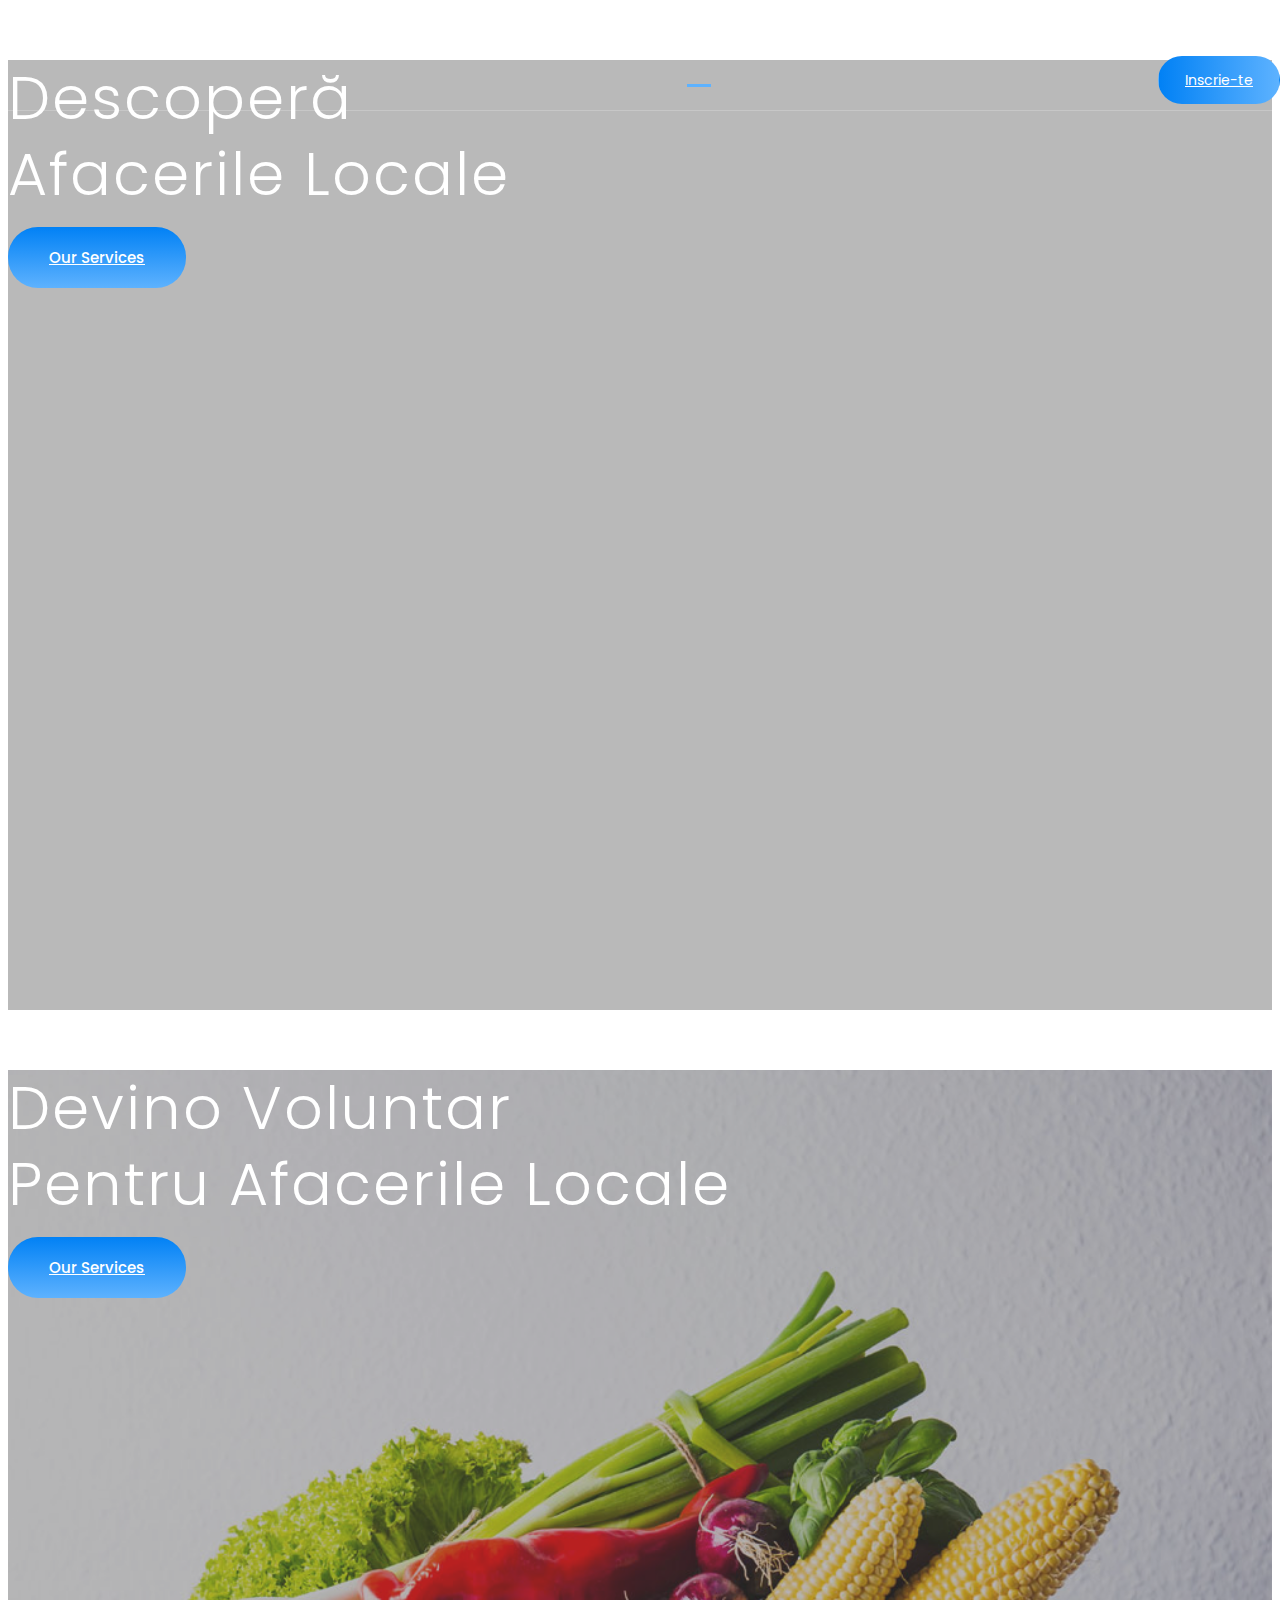
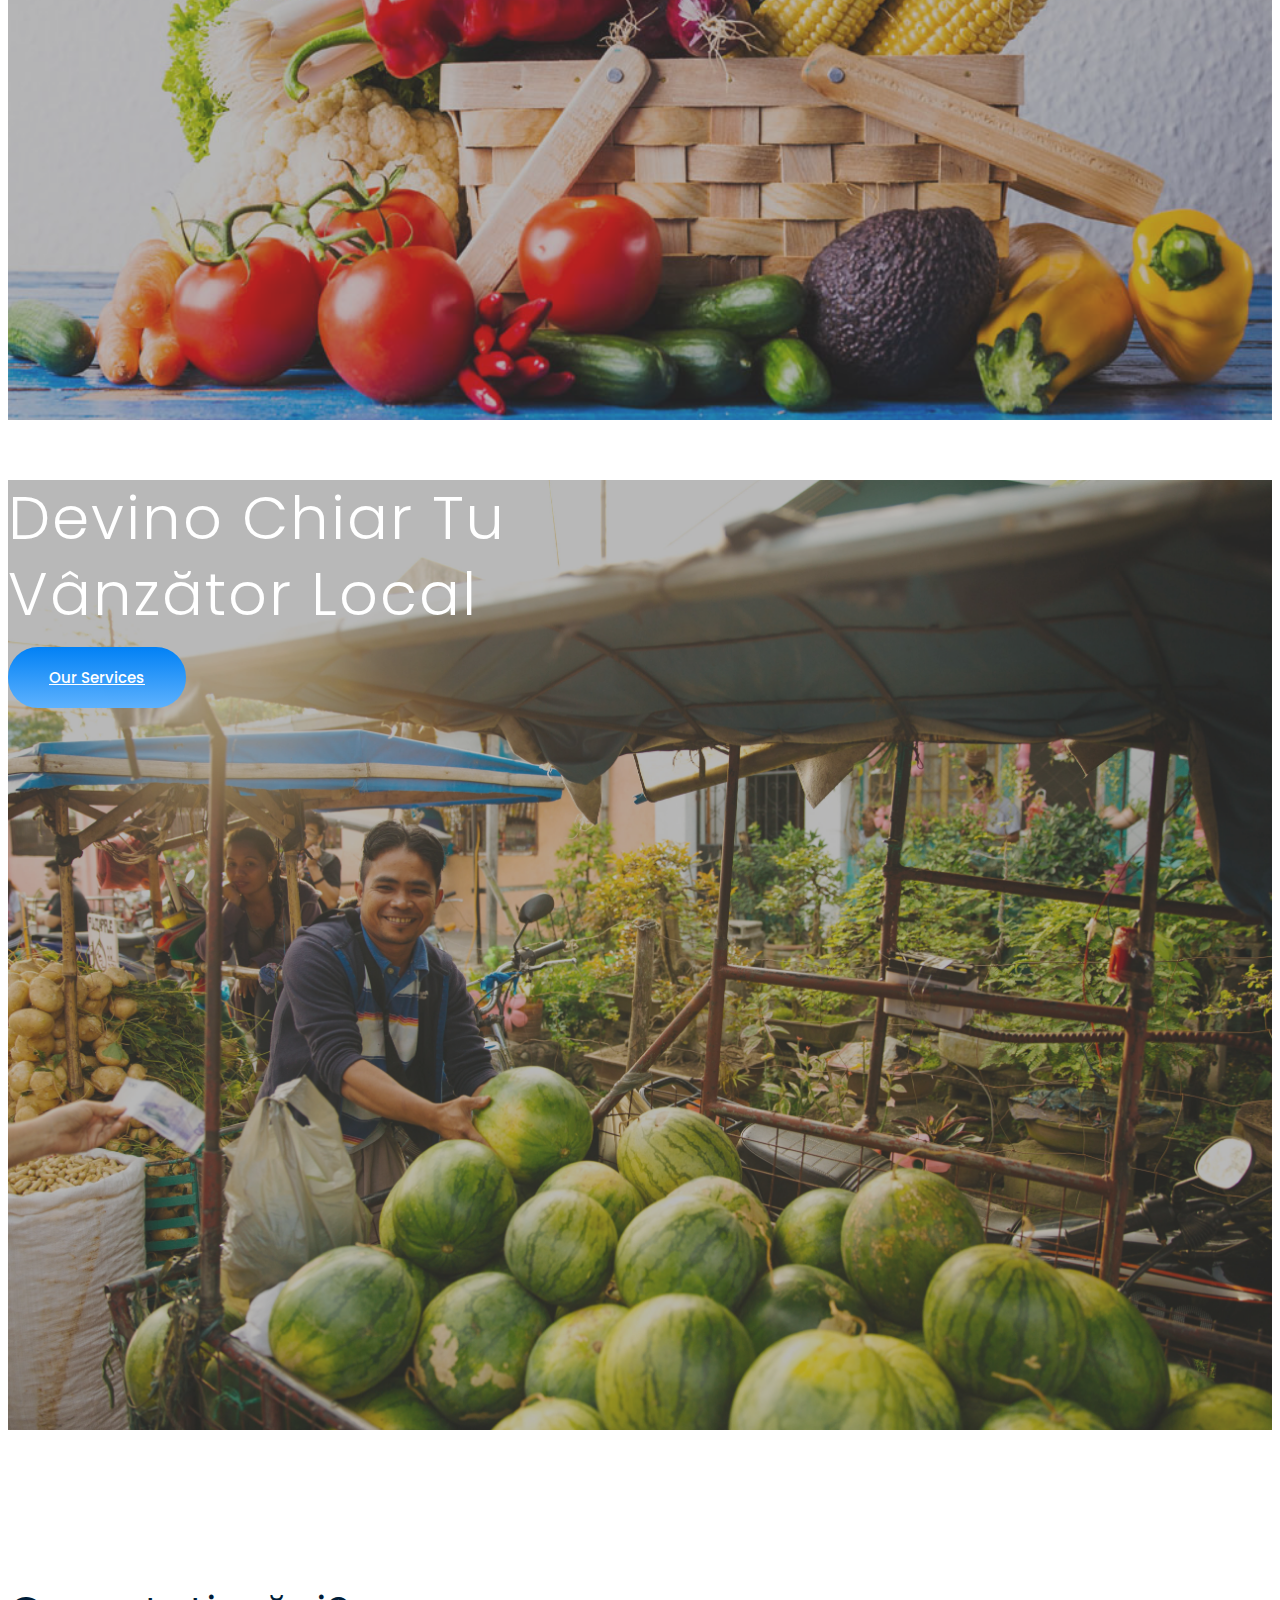
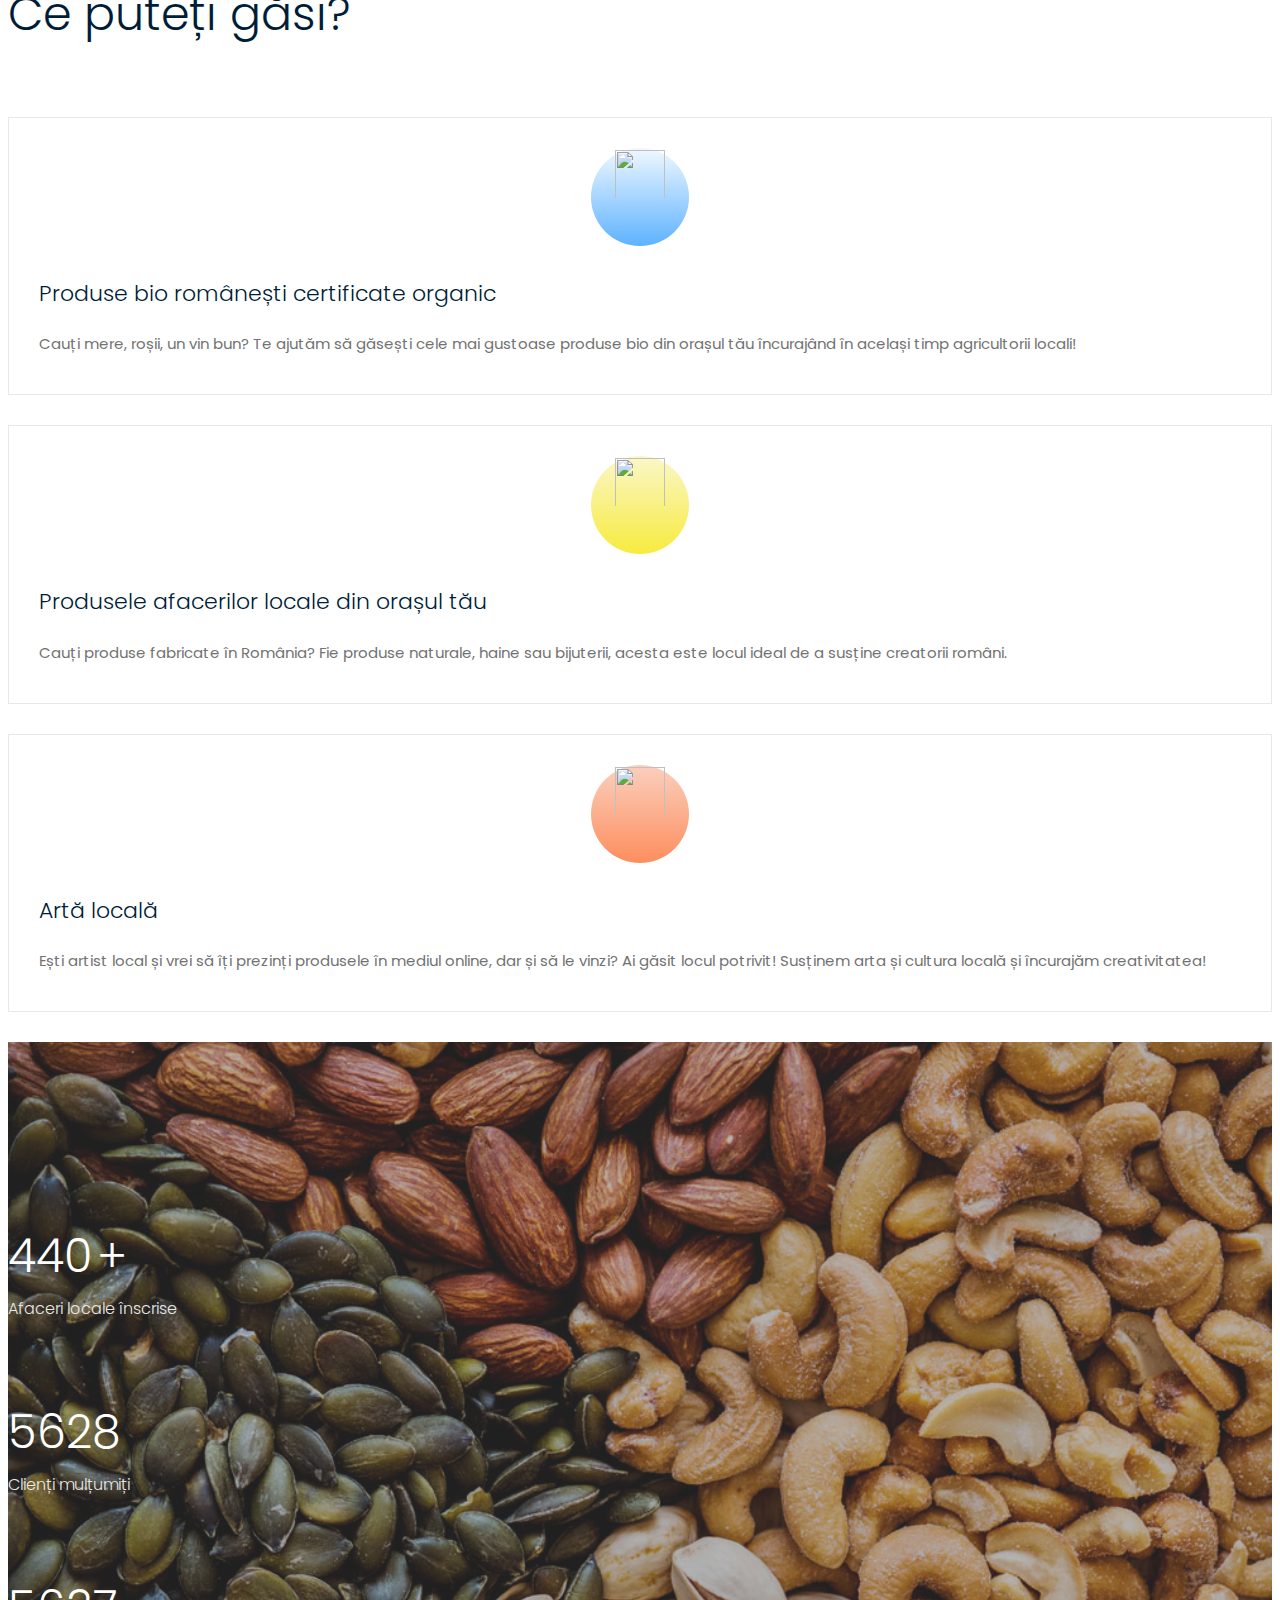
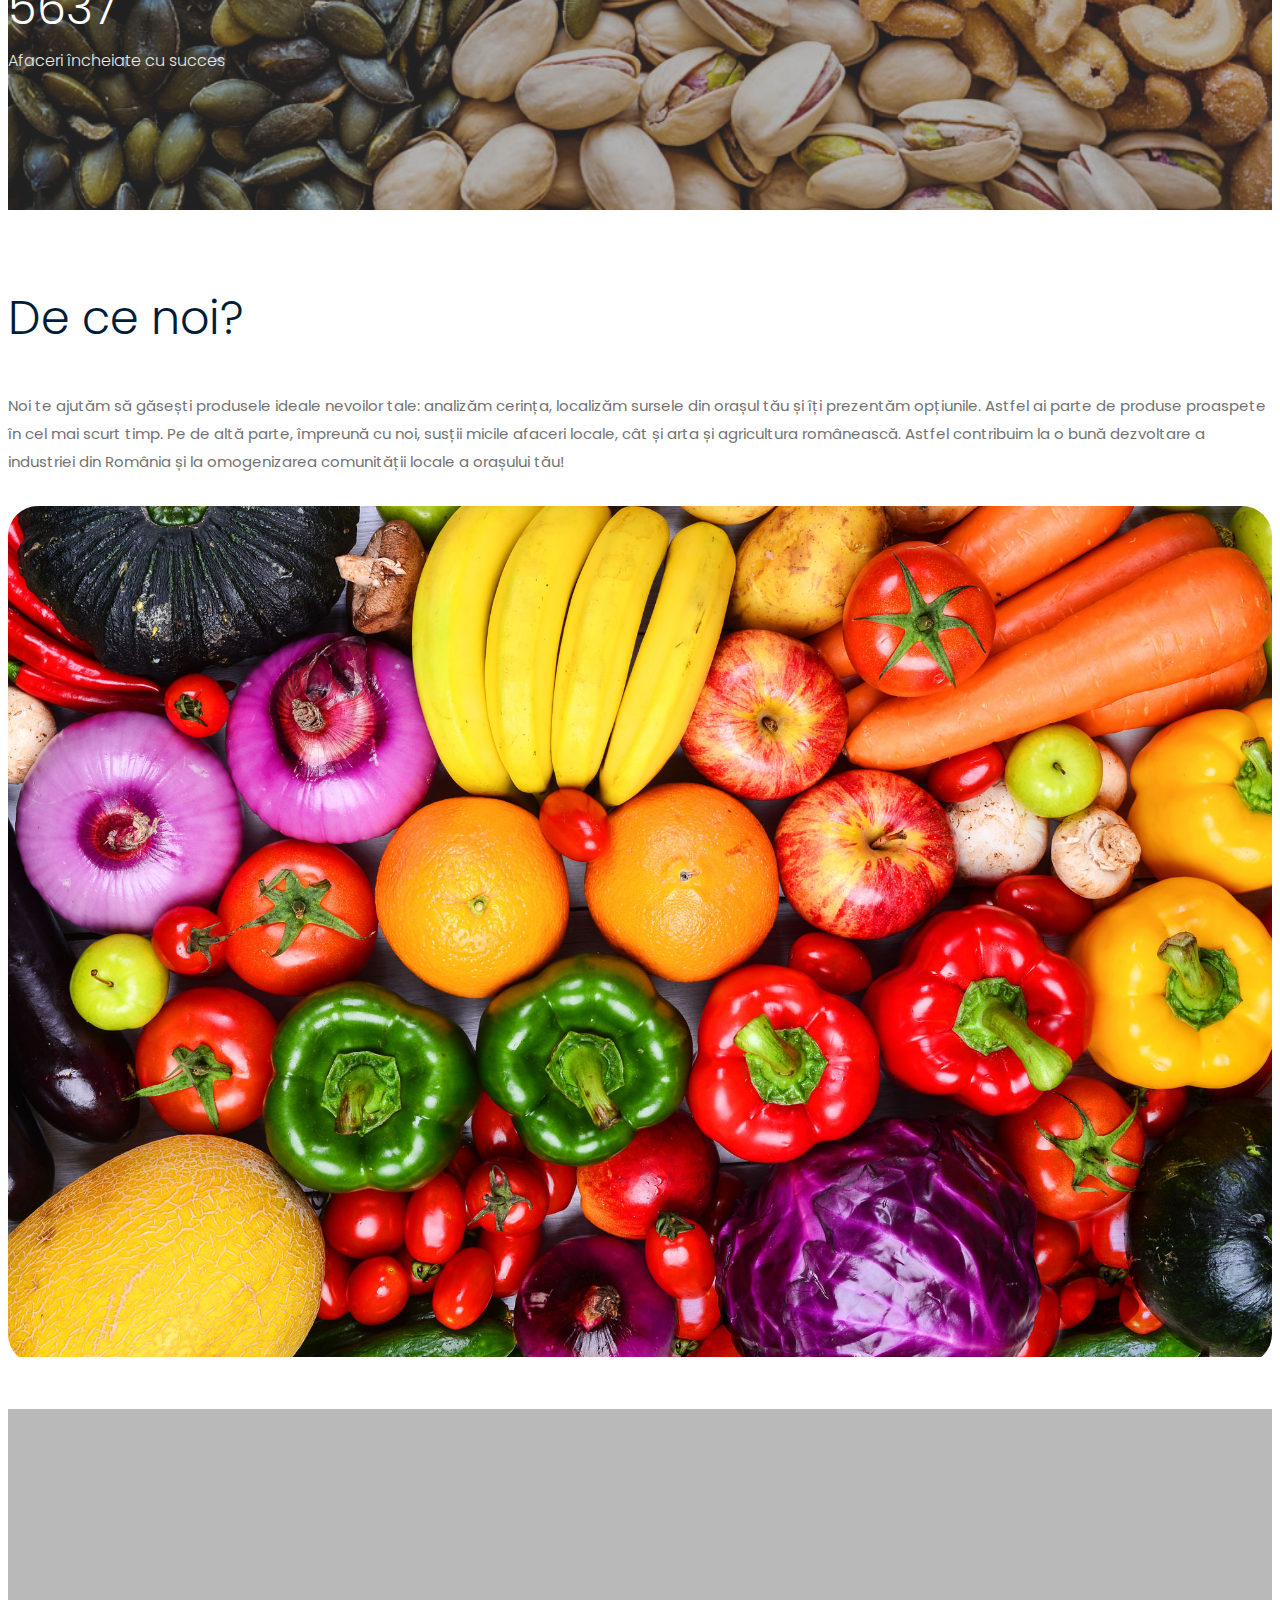
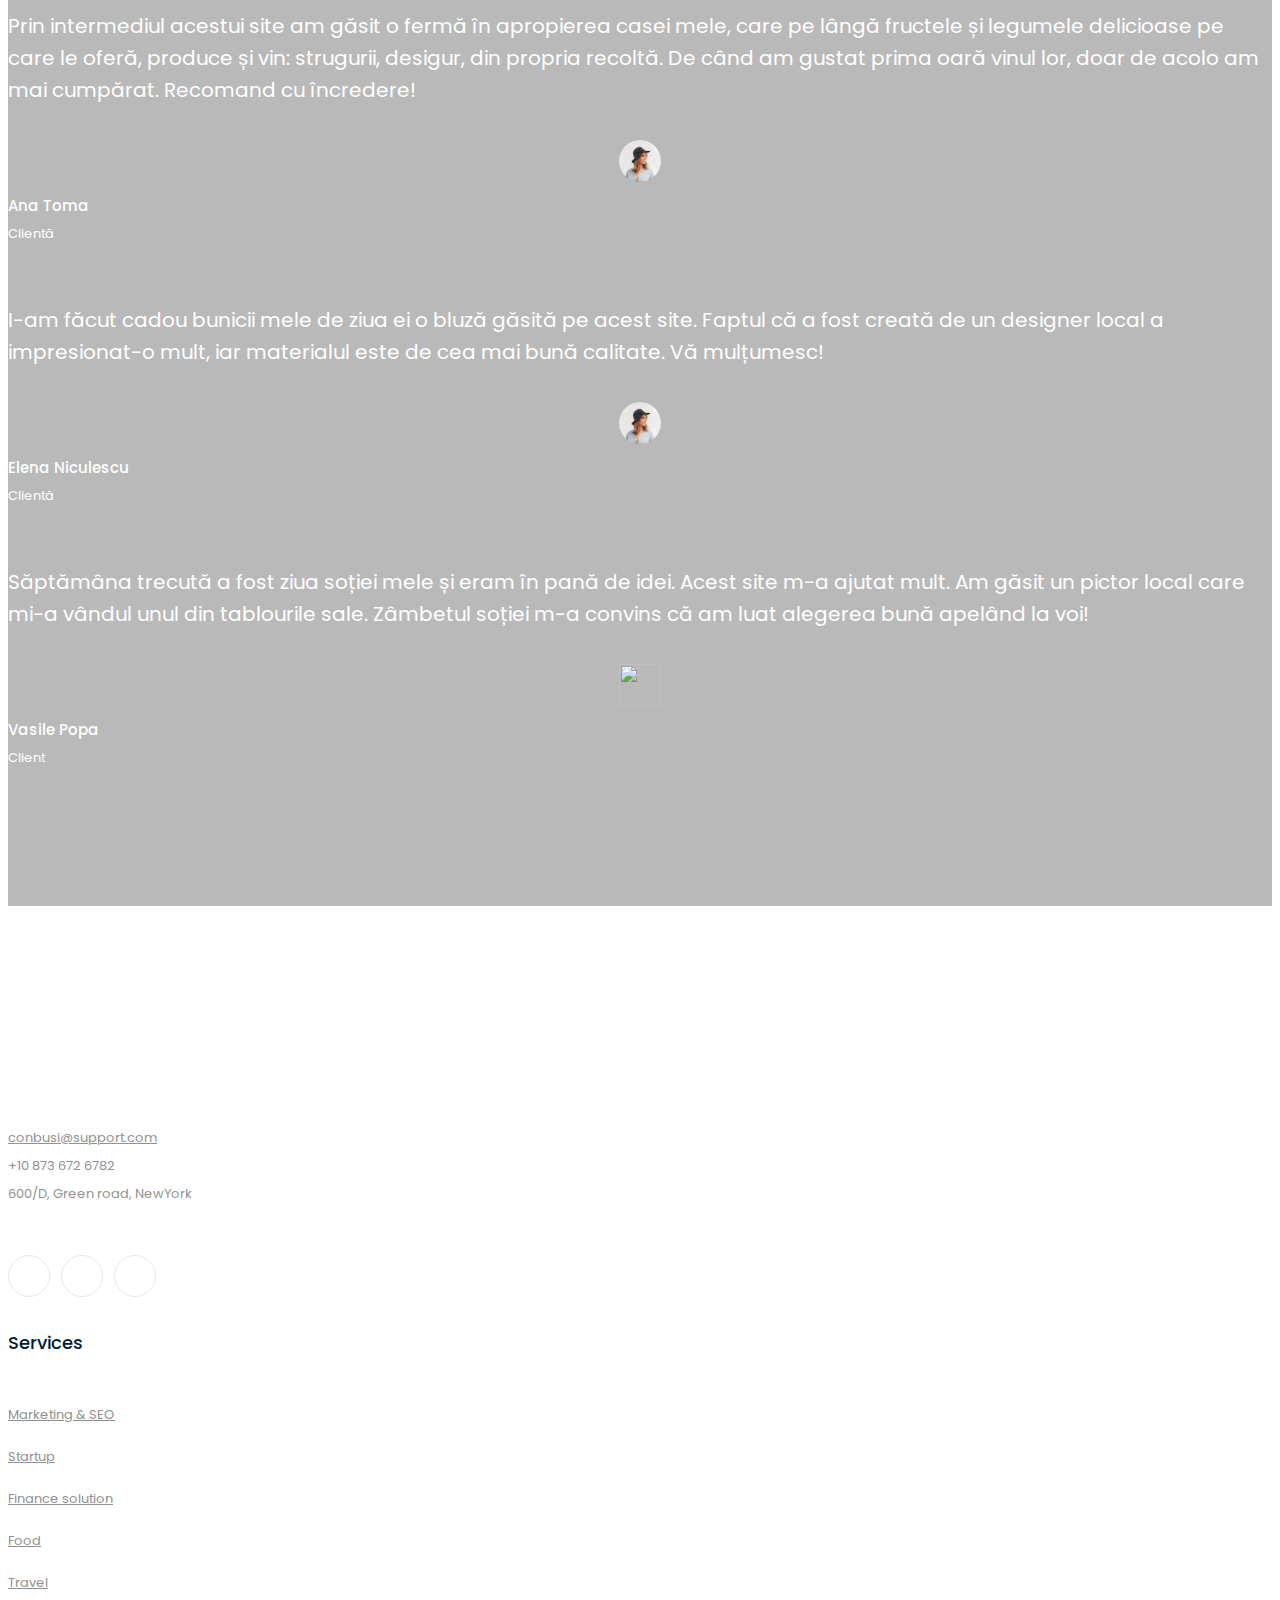
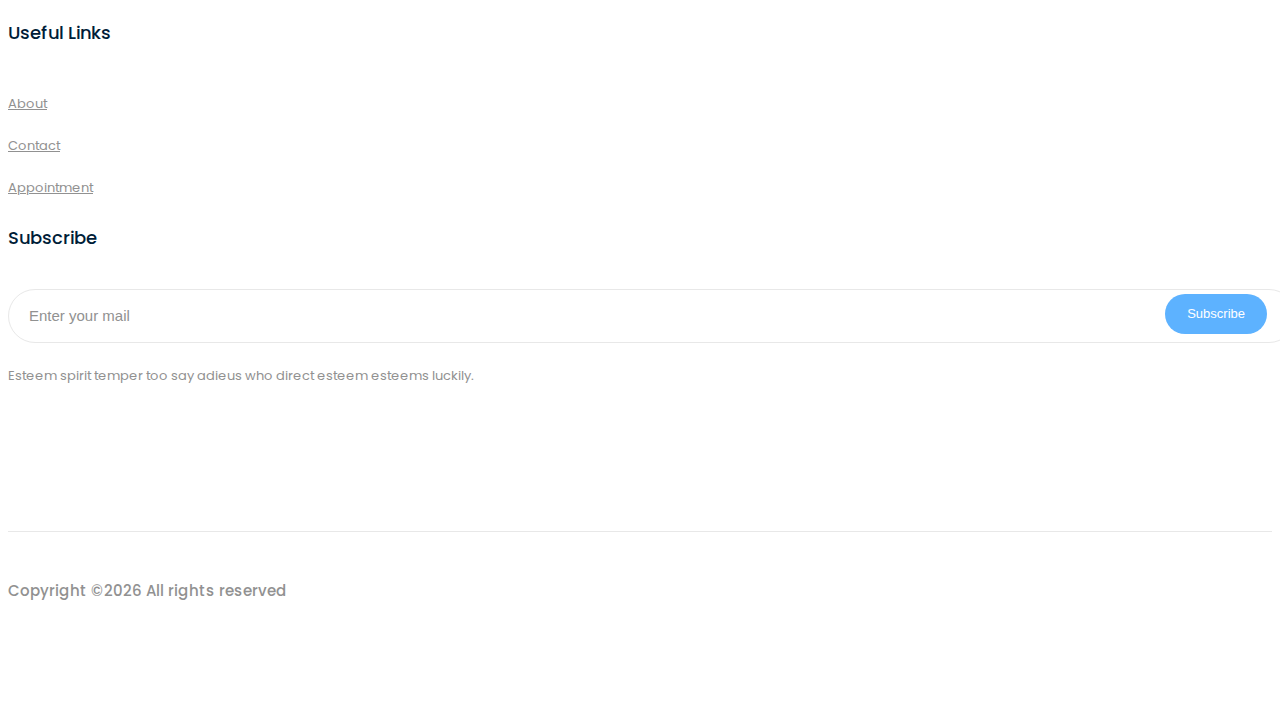
==== commit 0df144b0: "uP6" ====
--- a/index.html
+++ b/index.html
@@ -74,7 +74,7 @@
                     <div class="row">
                         <div class="col-xl-12">
                             <div class="slider_text ">
-                                <h3>Cere servicii <br>si produse</h3>
+                                <h3>Descoperă <br>afacerile locale</h3>
                                 <div class="video_service_btn">
                                     <a href="#" class="boxed-btn3">Our Services</a>
                                 </div>
@@ -88,7 +88,7 @@
                     <div class="row">
                         <div class="col-xl-12">
                             <div class="slider_text ">
-                                <h3>Ofera servici <br> si produse</h3>
+                                <h3>Devino voluntar <br> pentru afacerile locale</h3>
                                 <div class="video_service_btn">
                                     <a href="#" class="boxed-btn3">Our Services</a>
                                 </div>
@@ -102,8 +102,8 @@
                     <div class="row">
                         <div class="col-xl-12">
                             <div class="slider_text ">
-                                <h3>Big Opportunity <br>
-                                        for your Business</h3>
+                                <h3>Devino chiar tu <br>
+                                    Vânzător local</h3>
                                 <div class="video_service_btn">
                                     <a href="#" class="boxed-btn3">Our Services</a>
                                 </div>
@@ -122,7 +122,7 @@
             <div class="row">
                 <div class="col-xl-12">
                     <div class="section_title text-center mb-50">
-                        <h3>What we Do?</h3>
+                        <h3>Ce puteți găsi?</h3>
                     </div>
                 </div>
             </div>
@@ -130,79 +130,45 @@
                 <div class="col-xl-4 col-md-6 col-lg-4">
                     <div class="single_service text-center">
                         <div class="service_icon">
-                            <img src="img/svg_icon/1.svg" alt="">
-                        </div>
-                        <h3>Marketing & SEO Agency</h3>
-                        <p>Esteem spirit temper too say adieus who direct esteem.</p>
-                        <a href="#" class="learn_more">Learn More</a>
+                            <img src="img/svg_icon/apple.svg" alt="" width="50" height="50">
+                        </div>
+                        <h3>Produse bio românești certificate organic</h3>
+                        <p>Cauți mere, roșii, un vin bun? Te ajutăm să găsești cele mai gustoase produse bio din orașul tău încurajând în același timp agricultorii locali!</p>
                     </div>
                 </div>
                 <div class="col-xl-4 col-md-6 col-lg-4">
                     <div class="single_service text-center">
                         <div class="service_icon">
-                            <img src="img/svg_icon/2.svg" alt="">
-                        </div>
-                        <h3>Startup Agency</h3>
-                        <p>Esteem spirit temper too say adieus who direct esteem.</p>
-                        <a href="#" class="learn_more">Learn More</a>
+                            <img src="img/svg_icon/clothes.svg" alt=""  width="50" height="50">
+                        </div>
+                        <h3>Produsele afacerilor locale din orașul tău</h3>
+                        <p>Cauți produse fabricate în România? Fie produse naturale, haine sau bijuterii, acesta este locul ideal de a susține creatorii români.</p>
                     </div>
                 </div>
                 <div class="col-xl-4 col-md-6 col-lg-4">
                     <div class="single_service text-center">
                         <div class="service_icon">
-                            <img src="img/svg_icon/3.svg" alt="">
-                        </div>
-                        <h3>Corporate Business</h3>
-                        <p>Esteem spirit temper too say adieus who direct esteem.</p>
-                        <a href="#" class="learn_more">Learn More</a>
-                    </div>
-                </div>
-                <div class="col-xl-4 col-md-6 col-lg-4">
-                    <div class="single_service text-center">
-                        <div class="service_icon">
-                            <img src="img/svg_icon/4.svg" alt="">
-                        </div>
-                        <h3>Finance Solution</h3>
-                        <p>Esteem spirit temper too say adieus who direct esteem.</p>
-                        <a href="#" class="learn_more">Learn More</a>
-                    </div>
-                </div>
-                <div class="col-xl-4 col-md-6 col-lg-4">
-                    <div class="single_service text-center">
-                        <div class="service_icon">
-                            <img src="img/svg_icon/5.svg" alt="">
-                        </div>
-                        <h3>Food & Restaurant</h3>
-                        <p>Esteem spirit temper too say adieus who direct esteem.</p>
-                        <a href="#" class="learn_more">Learn More</a>
-                    </div>
-                </div>
-                <div class="col-xl-4 col-md-6 col-lg-4">
-                    <div class="single_service text-center">
-                        <div class="service_icon">
-                            <img src="img/svg_icon/6.svg" alt="">
-                        </div>
-                        <h3>Travel Agency </h3>
-                        <p>Esteem spirit temper too say adieus who direct esteem.</p>
-                        <a href="#" class="learn_more">Learn More</a>
-                    </div>
-                </div>
+                            <img src="img/svg_icon/painting.svg" alt="" width="50" height="50">
+                        </div>
+                        <h3>Artă locală</h3>
+                        <p>Ești artist local și vrei să îți prezinți produsele în mediul online, dar și să le vinzi? Ai găsit locul potrivit! Susținem arta și cultura locală și încurajăm creativitatea!</p>
+                    </div>
             </div>
         </div>
     </div>
     <!-- service_area_end -->
 
     <!-- counter_area  -->
-    <div class="counter_area counter_bg_1 overlay_03">
+    <div class="counter_area counter_bg_1 overlay2">
         <div class="container">
             <div class="row">
                 <div class="col-xl-4 col-lg-3 col-md-3">
-                    <div class="single_counter text-center">
+                    <div class="single_counter text-center ">
                         <div class="counter_icon">
                             <img src="img/svg_icon/group.svg" alt="">
                         </div>
                         <h3> <span class="counter">440</span> <span> +</span> </h3>
-                        <p>Clienti</p>
+                        <p>Afaceri locale înscrise</p>
                     </div>
                 </div>
                 <div class="col-xl-4 col-lg-3 col-md-3">
@@ -211,7 +177,7 @@
                             <img src="img/svg_icon/heart.svg" alt="">
                         </div>
                         <h3> <span class="counter">5628</span></h3>
-                        <p>Clienti Multumiti</p>
+                        <p>Clienți mulțumiți</p>
                     </div>
                 </div>
                 <div class="col-xl-4 col-lg-3 col-md-3">
@@ -220,7 +186,7 @@
                             <img src="img/svg_icon/respect.svg" alt="">
                         </div>
                         <h3> <span class="counter">5637</span> </h3>
-                        <p>Afaceri Incheiate Cu Succes</p>
+                        <p>Afaceri încheiate cu succes</p>
                     </div>
                 </div>
             </div>
@@ -233,22 +199,20 @@
             <div class="row align-items-center">
                 <div class="col-xl-6 col-lg-6">
                     <div class="about_text">
-                        <h3>Why our Consulting?</h3>
-                        <p>Esteem spirit temper too say adieus who direct esteem.
-                            It esteems luckily or picture placing drawing. Apartments frequently or motionless on reasonable.</p>
-                            <a href="#" class="boxed-btn3">About Us</a>
-                    </div>
-                </div>
-                <div class="col-xl-6 col-lg-6">
+                        <h3>De ce noi?</h3>
+                        <p>Noi te ajutăm să găsești produsele ideale nevoilor tale: analizăm cerința, localizăm sursele din orașul tău și îți prezentăm opțiunile. Astfel ai parte de produse proaspete în cel mai scurt timp. Pe de altă parte, împreună cu noi, susții micile afaceri locale, cât și arta și agricultura românească. Astfel contribuim la o bună dezvoltare a industriei din România și la omogenizarea comunității locale a orașului tău!</p>
+                    </div>
+                </div>
+                <div class="col-xl-6 col-lg-5">
                     <div class="about_thumb">
                         <img src="img/service/about.png" alt="">
-                    </div>
+                </div>
                 </div>
             </div>
         </div>
     </div>
     <!-- /case_study_area  -->
-    <div class="testimonial_area overlay ">
+    <div class="testimonial_area overlay2">
         <div class="container">
             <div class="row">
                 <div class="col-xl-12">
@@ -258,15 +222,13 @@
                                         <div class="quote">
                                             <img src="img/svg_icon/quote.svg" alt="">
                                         </div>
-                                        <p>Donec imperdiet congue orci consequat mattis. Donec rutrum porttitor <br> 
-                                                sollicitudin. Pellentesque id dolor tempor sapien feugiat ultrices nec sed neque.  <br>
-                                                Fusce ac mattis nulla. Morbi eget ornare dui. </p>
+                                        <p>Prin intermediul acestui site am găsit o fermă în apropierea casei mele, care pe lângă fructele și legumele delicioase pe care le oferă, produce și vin: strugurii, desigur, din propria recoltă. De când am gustat prima oară vinul lor, doar de acolo am mai cumpărat. Recomand cu încredere! </p>
                                         <div class="testmonial_author">
                                             <div class="thumb">
-                                                    <img src="img/case/testmonial.png" alt="">
+                                                    <img src="img/service/testmonial.png" alt="" width="42" height="42" >
                                             </div>
-                                            <h3>Robert Thomson</h3>
-                                            <span>Business Owner</span>
+                                            <h3>Ana Toma</h3>
+                                            <span>Clientă</span>
                                         </div>
                                     </div>
                         </div>
@@ -275,15 +237,13 @@
                                         <div class="quote">
                                             <img src="img/svg_icon/quote.svg" alt="">
                                         </div>
-                                        <p>Donec imperdiet congue orci consequat mattis. Donec rutrum porttitor <br> 
-                                                sollicitudin. Pellentesque id dolor tempor sapien feugiat ultrices nec sed neque.  <br>
-                                                Fusce ac mattis nulla. Morbi eget ornare dui. </p>
+                                        <p>I-am făcut cadou bunicii mele de ziua ei o bluză găsită pe acest site. Faptul că a fost creată de un designer local a impresionat-o mult, iar materialul este de cea mai bună calitate. Vă mulțumesc!</p>
                                         <div class="testmonial_author">
                                             <div class="thumb">
-                                                    <img src="img/case/testmonial.png" alt="">
+                                                    <img src="img/service/testmonial.png" alt="" width="42" height="42">
                                             </div>
-                                            <h3>Robert Thomson</h3>
-                                            <span>Business Owner</span>
+                                            <h3>Elena Niculescu</h3>
+                                            <span>Clientă</span>
                                         </div>
                                     </div>
                         </div>
@@ -292,15 +252,13 @@
                                         <div class="quote">
                                             <img src="img/svg_icon/quote.svg" alt="">
                                         </div>
-                                        <p>Donec imperdiet congue orci consequat mattis. Donec rutrum porttitor <br> 
-                                                sollicitudin. Pellentesque id dolor tempor sapien feugiat ultrices nec sed neque.  <br>
-                                                Fusce ac mattis nulla. Morbi eget ornare dui. </p>
+                                        <p>Săptămâna trecută a fost ziua soției mele și eram în pană de idei. Acest site m-a ajutat mult. Am găsit un pictor local care mi-a vândul unul din tablourile sale. Zâmbetul soției m-a convins că am luat alegerea bună apelând la voi! </p>
                                         <div class="testmonial_author">
                                             <div class="thumb">
-                                                    <img src="img/case/testmonial.png" alt="">
+                                                    <img src="img/case/tip1.png" alt="" width="42" height="42">
                                             </div>
-                                            <h3>Robert Thomson</h3>
-                                            <span>Business Owner</span>
+                                            <h3>Vasile Popa</h3>
+                                            <span>Client</span>
                                         </div>
                                     </div>
                         </div>
--- a/css/style.css
+++ b/css/style.css
@@ -236,7 +236,7 @@
 .overlay2::before {
   position: absolute;
   content: "";
-  background-color: #001D38;
+  background-color: #505050;
   top: 0;
   left: 0;
   width: 100%;
@@ -244,26 +244,6 @@
   z-index: -1;
   opacity: 0.4;
 }
-
-/* line 175, ../../Arafath/CL/CL October/216. Consulting/HTML/scss/theme-default.scss */
-.overlay_03 {
-  position: relative;
-  z-index: 0;
-}
-
-/* line 179, ../../Arafath/CL/CL October/216. Consulting/HTML/scss/theme-default.scss */
-.overlay_03::before {
-  position: absolute;
-  width: 100%;
-  height: 100%;
-  left: 0;
-  top: 0;
-  background: #001D38;
-  opacity: .6;
-  content: '';
-  z-index: -1;
-}
-
 /* line 192, ../../Arafath/CL/CL October/216. Consulting/HTML/scss/theme-default.scss */
 .bradcam_overlay {
   position: relative;
@@ -1400,7 +1380,8 @@
 
 /* line 2, ../../Arafath/CL/CL October/216. Consulting/HTML/scss/_about.scss */
 .about_info_area {
-  padding-bottom: 70px;
+  padding-bottom: 35px;
+   padding-top: 35px;
 }
 
 /* line 4, ../../Arafath/CL/CL October/216. Consulting/HTML/scss/_about.scss */
@@ -1450,11 +1431,11 @@
 
 /* line 31, ../../Arafath/CL/CL October/216. Consulting/HTML/scss/_about.scss */
 .about_info_area .about_thumb {
-  -webkit-border-radius: 10px;
-  -moz-border-radius: 10px;
-  border-radius: 10px;
+  -webkit-border-radius: 30px;
+  -moz-border-radius: 30px;
+  border-radius: 30px;
   overflow: hidden;
-  margin-bottom: 30px;
+  margin-bottom: 10px;
 }
 
 /* line 35, ../../Arafath/CL/CL October/216. Consulting/HTML/scss/_about.scss */
@@ -3459,14 +3440,15 @@
   -moz-border-radius: 50%;
   border-radius: 50%;
   /* Permalink - use to edit and share this gradient: https://colorzilla.com/gradient-editor/#0181f5+0,5db2ff+100 */
-  background: #0181f5;
+  background: #F0F8FF;/*#0181f5;
   /* Old browsers */
   background: -moz-linear-gradient(top, #0181f5 0%, #5db2ff 100%);
   /* FF3.6-15 */
   background: -webkit-linear-gradient(top, #0181f5 0%, #5db2ff 100%);
   /* Chrome10-25,Safari5.1-6 */
-  background: linear-gradient(to bottom, #0181f5 0%, #5db2ff 100%);
+  background: linear-gradient(to bottom, #F0F8FF 0%, #5db2ff 100%);
   /* W3C, IE10+, FF16+, Chrome26+, Opera12+, Safari7+ */
+
   filter: progid:DXImageTransform.Microsoft.gradient( startColorstr='#0181f5', endColorstr='#5db2ff',GradientType=0 );
   /* IE6-9 */
 }
@@ -3511,7 +3493,7 @@
   /* FF3.6-15 */
   background: -webkit-linear-gradient(top, #00d363 0%, #37ef8d 100%);
   /* Chrome10-25,Safari5.1-6 */
-  background: linear-gradient(to bottom, #00d363 0%, #37ef8d 100%);
+  background: linear-gradient(to bottom, #faf7c8 0%, #f7eb3e 100%);
   /* W3C, IE10+, FF16+, Chrome26+, Opera12+, Safari7+ */
   filter: progid:DXImageTransform.Microsoft.gradient( startColorstr='#00d363', endColorstr='#37ef8d',GradientType=0 );
   /* IE6-9 */
@@ -3526,7 +3508,7 @@
   /* FF3.6-15 */
   background: -webkit-linear-gradient(top, #fd8e5e 0%, #fd8e5e 100%);
   /* Chrome10-25,Safari5.1-6 */
-  background: linear-gradient(to bottom, #fd8e5e 0%, #fd8e5e 100%);
+  background: linear-gradient(to bottom, #fad0be 0%, #fd8e5e 100%);
   /* W3C, IE10+, FF16+, Chrome26+, Opera12+, Safari7+ */
   filter: progid:DXImageTransform.Microsoft.gradient( startColorstr='#fd8e5e', endColorstr='#fd8e5e',GradientType=0 );
   /* IE6-9 */
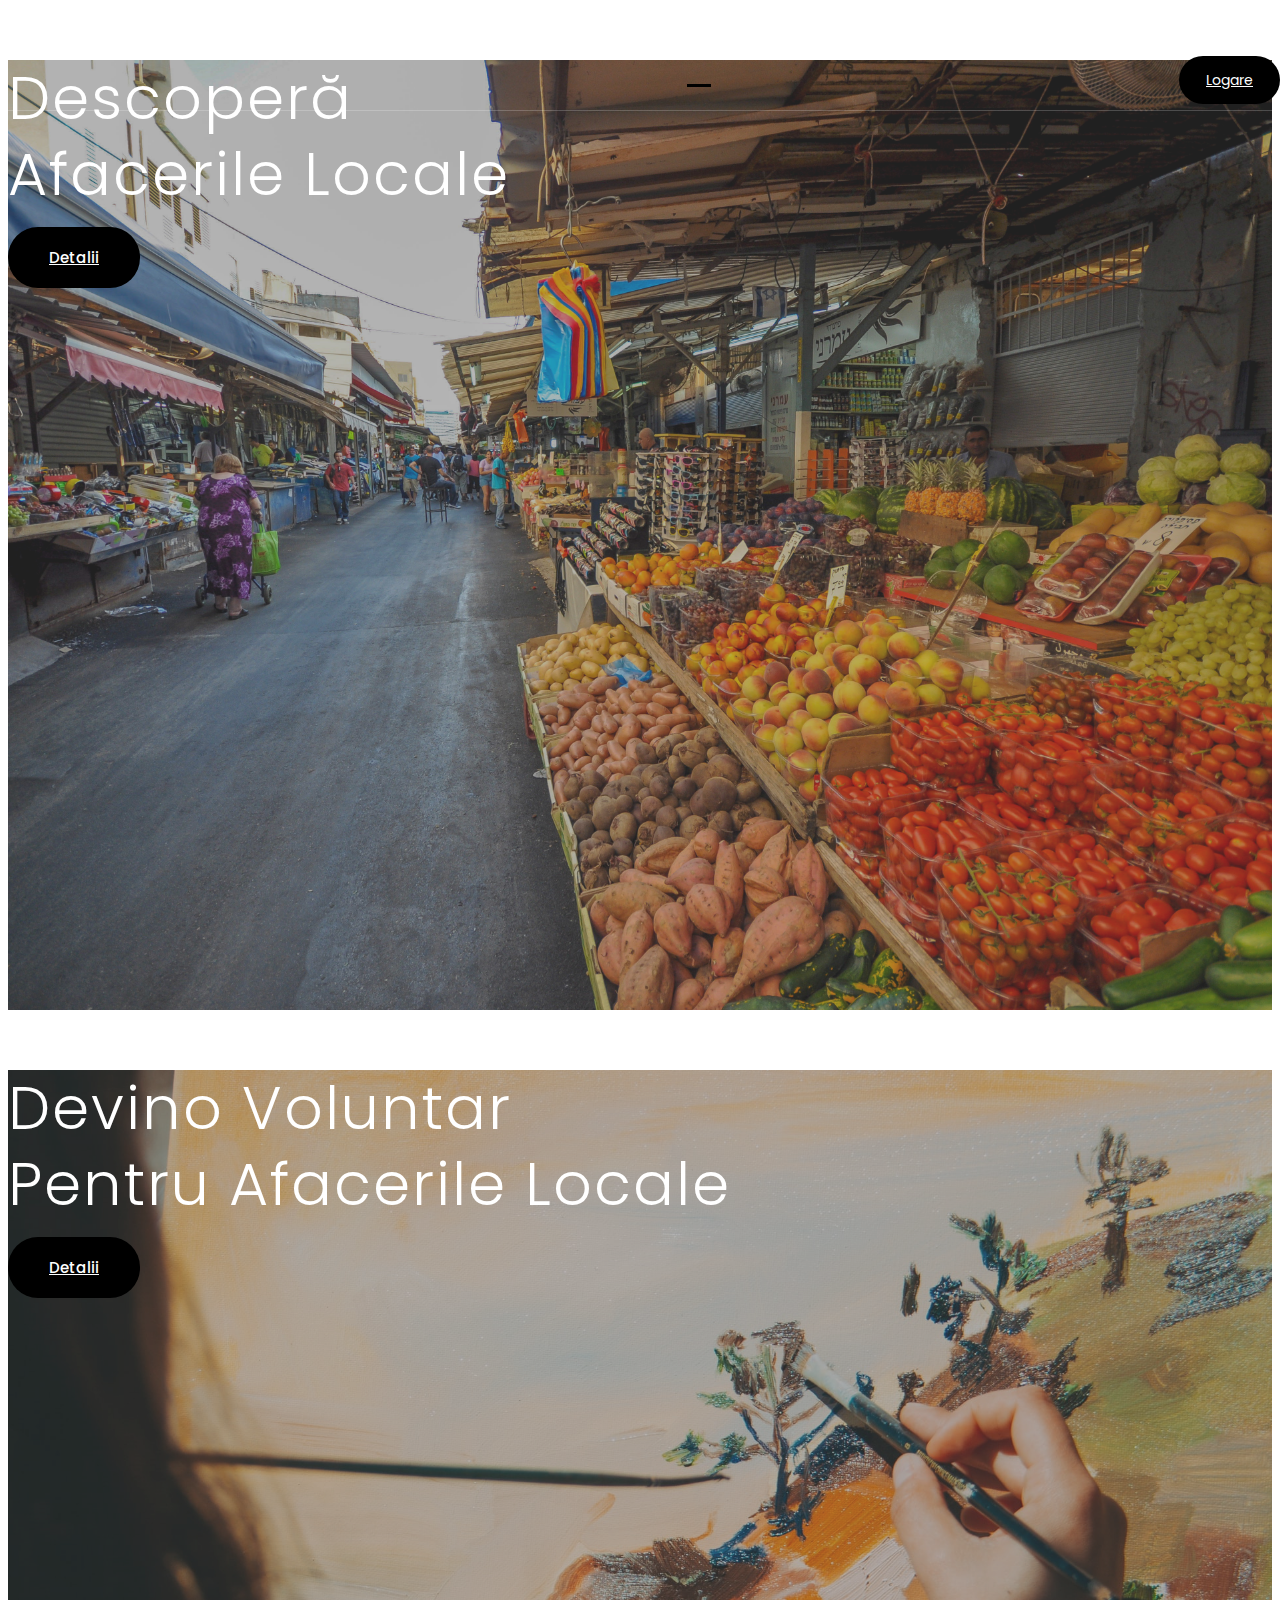
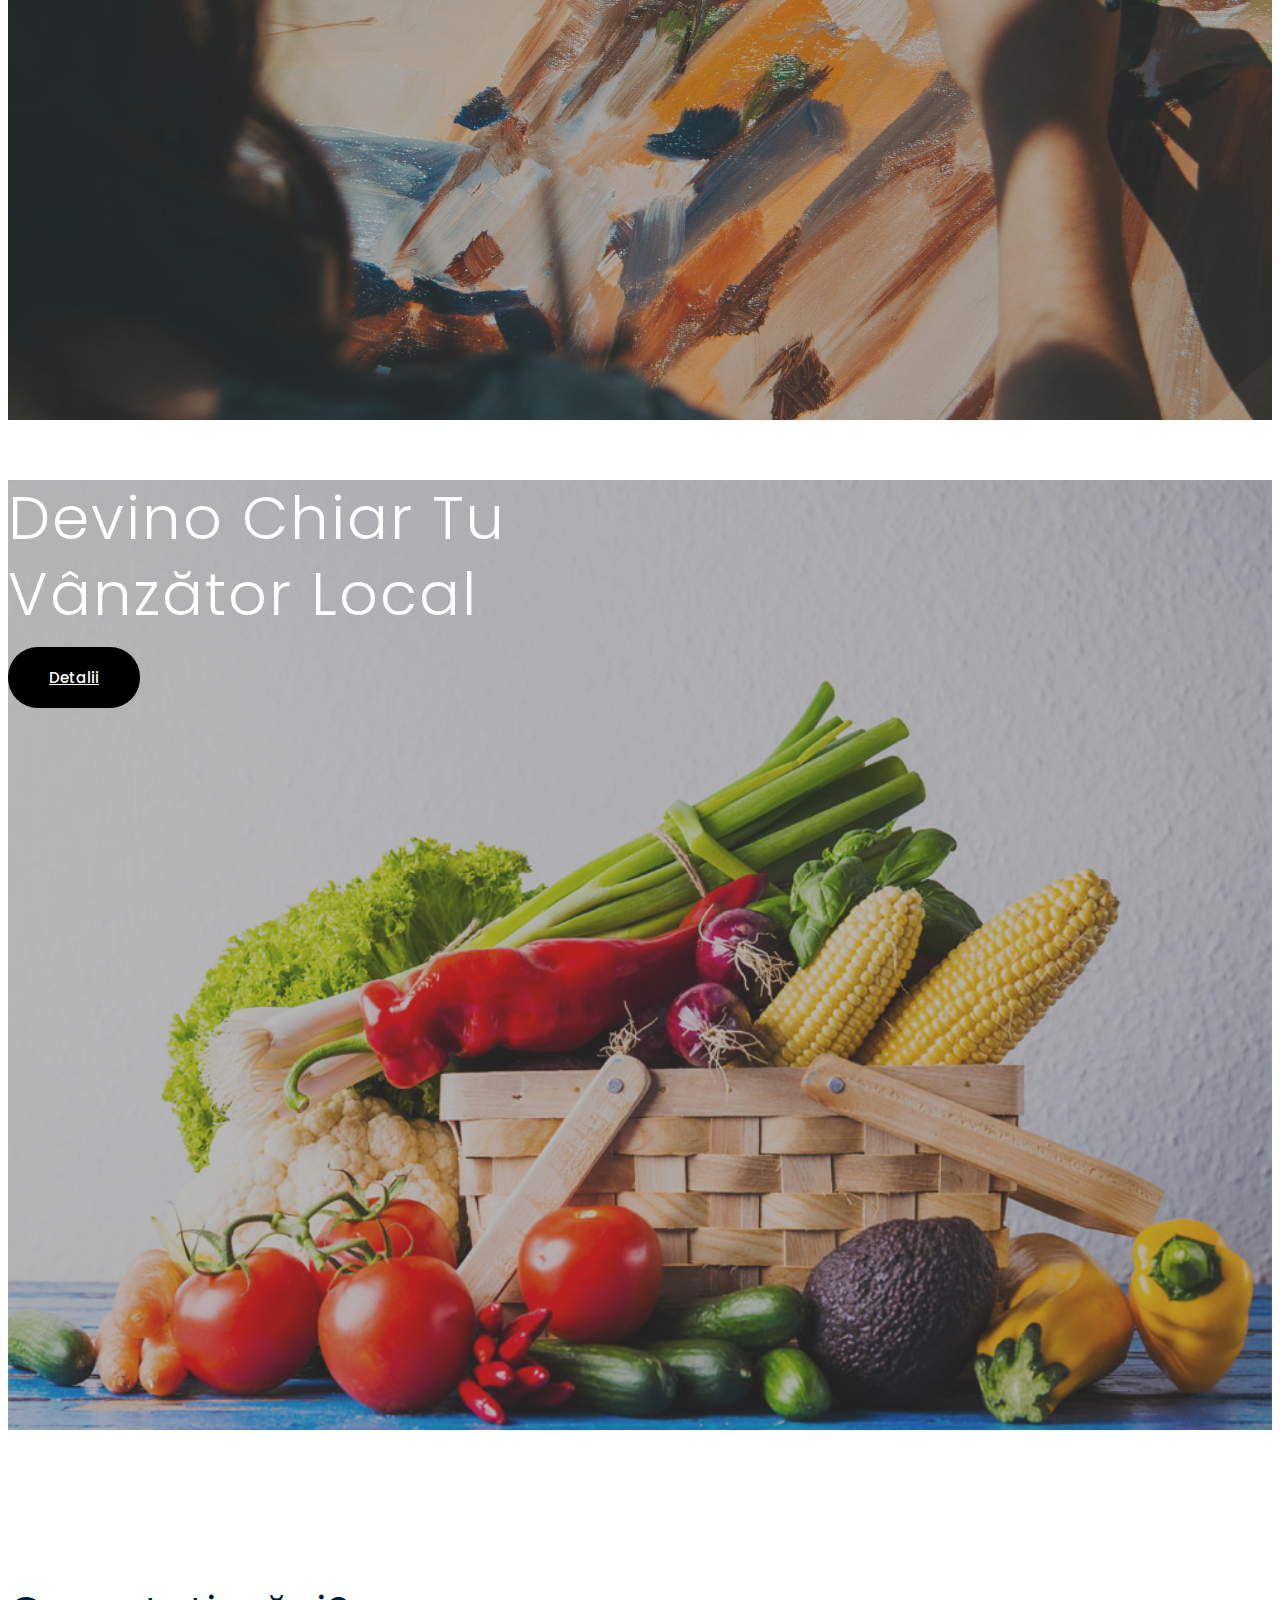
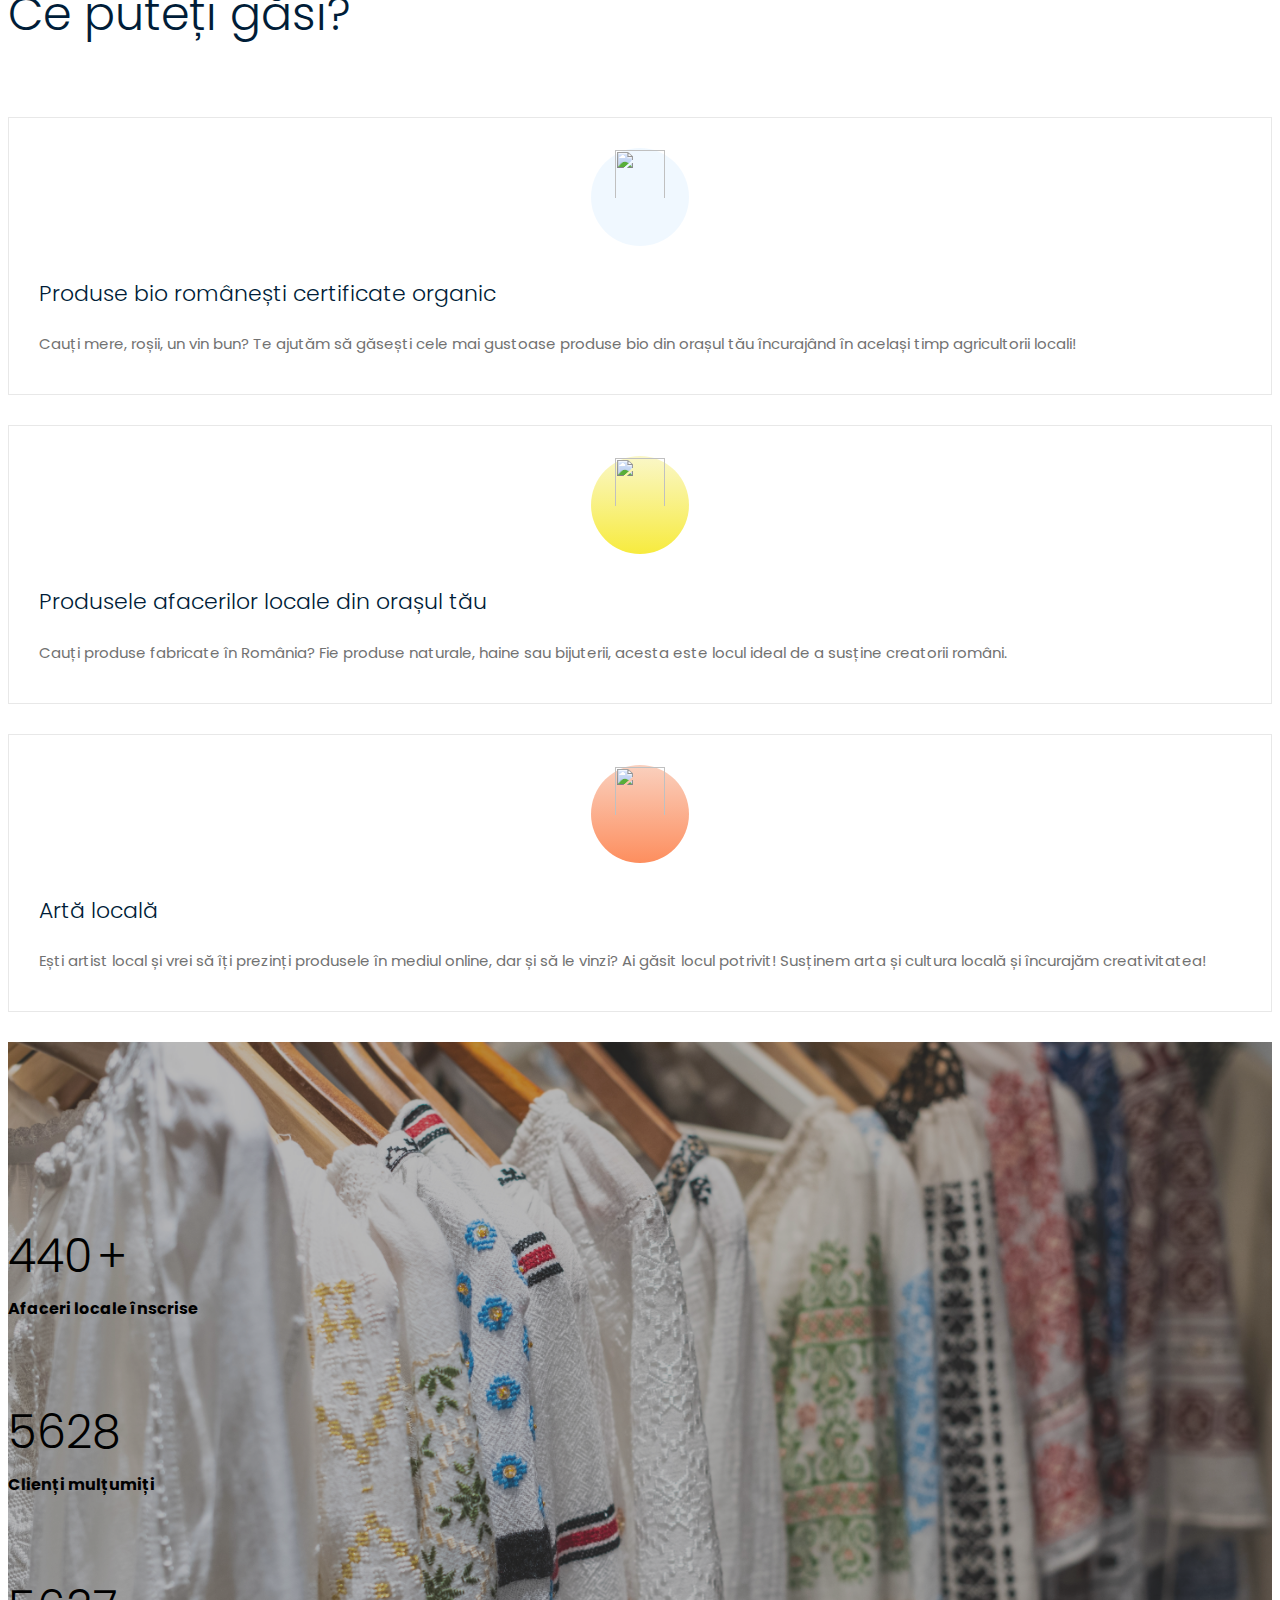
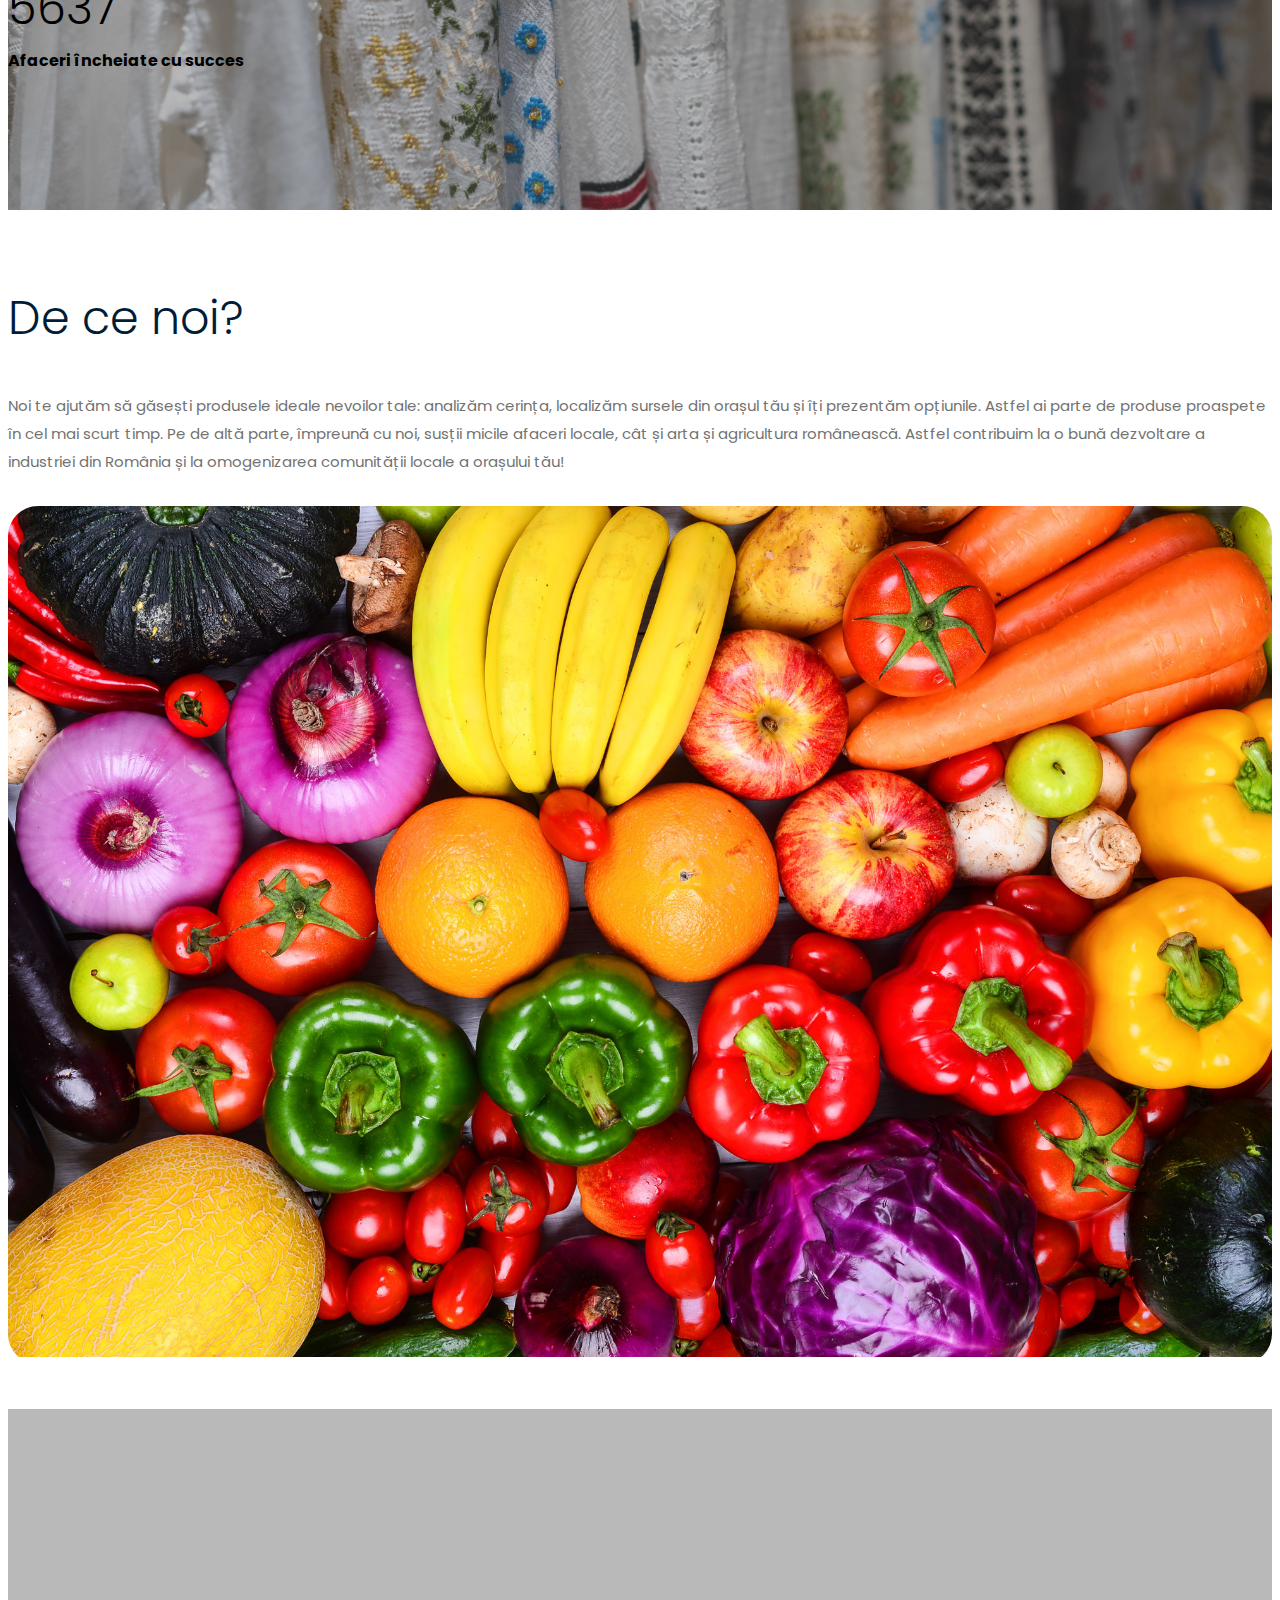
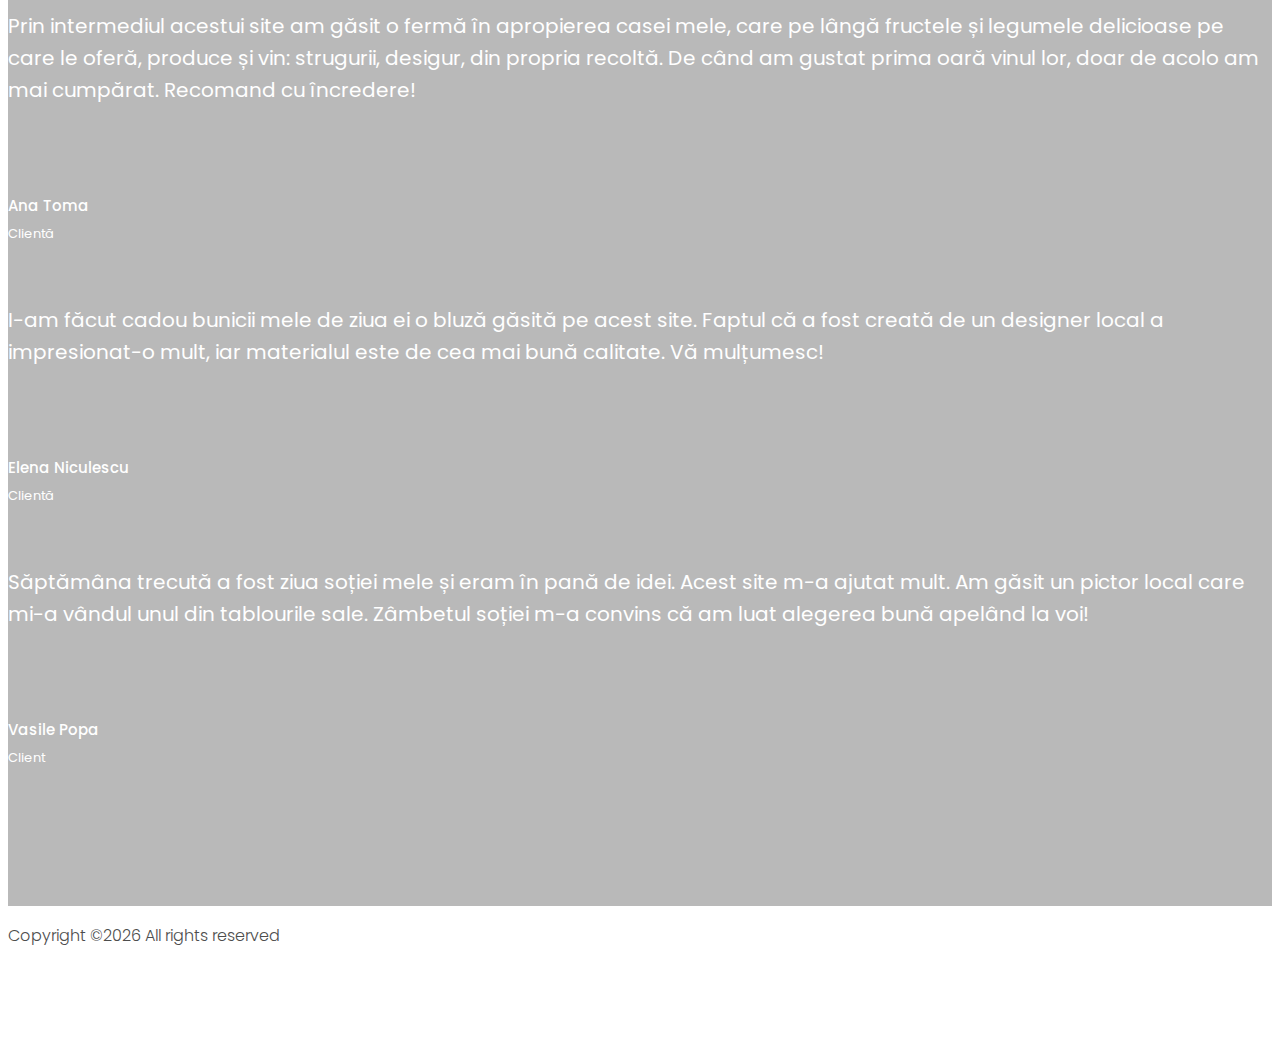
==== commit f2e74f3c: "up9" ====
--- a/index.html
+++ b/index.html
@@ -3,7 +3,7 @@
 <head>
     <meta charset="utf-8">
     <meta http-equiv="x-ua-compatible" content="ie=edge">
-    <title>Pagina Principala</title>
+    <title>local's</title>
     <meta name="description" content="">
     <meta name="viewport" content="width=device-width, initial-scale=1">
 
@@ -52,7 +52,7 @@
                               <div class="col-xl-3 col-lg-3 d-none d-lg-block">
                                     <div class="Appointment">
                                         <div class="book_btn d-none d-lg-block">
-                                            <a  href="#">Inscrie-te</a>
+                                            <a  href="login.php">Logare</a>
                                         </div>
                                     </div>
 							  </div>
@@ -76,7 +76,7 @@
                             <div class="slider_text ">
                                 <h3>Descoperă <br>afacerile locale</h3>
                                 <div class="video_service_btn">
-                                    <a href="#" class="boxed-btn3">Our Services</a>
+                                    <a href="#" class="boxed-btn3">Detalii</a>
                                 </div>
                             </div>
                         </div>
@@ -90,7 +90,7 @@
                             <div class="slider_text ">
                                 <h3>Devino voluntar <br> pentru afacerile locale</h3>
                                 <div class="video_service_btn">
-                                    <a href="#" class="boxed-btn3">Our Services</a>
+                                    <a href="#" class="boxed-btn3">Detalii</a>
                                 </div>
                             </div>
                         </div>
@@ -105,7 +105,7 @@
                                 <h3>Devino chiar tu <br>
                                     Vânzător local</h3>
                                 <div class="video_service_btn">
-                                    <a href="#" class="boxed-btn3">Our Services</a>
+                                    <a href="#" class="boxed-btn3">Detalii</a>
                                 </div>
                             </div>
                         </div>
@@ -225,7 +225,7 @@
                                         <p>Prin intermediul acestui site am găsit o fermă în apropierea casei mele, care pe lângă fructele și legumele delicioase pe care le oferă, produce și vin: strugurii, desigur, din propria recoltă. De când am gustat prima oară vinul lor, doar de acolo am mai cumpărat. Recomand cu încredere! </p>
                                         <div class="testmonial_author">
                                             <div class="thumb">
-                                                    <img src="img/service/testmonial.png" alt="" width="42" height="42" >
+                                                    <img src="img/service/tipa2.png" alt="">
                                             </div>
                                             <h3>Ana Toma</h3>
                                             <span>Clientă</span>
@@ -240,7 +240,7 @@
                                         <p>I-am făcut cadou bunicii mele de ziua ei o bluză găsită pe acest site. Faptul că a fost creată de un designer local a impresionat-o mult, iar materialul este de cea mai bună calitate. Vă mulțumesc!</p>
                                         <div class="testmonial_author">
                                             <div class="thumb">
-                                                    <img src="img/service/testmonial.png" alt="" width="42" height="42">
+                                                    <img src="img/service/tipa3.png" alt="">
                                             </div>
                                             <h3>Elena Niculescu</h3>
                                             <span>Clientă</span>
@@ -255,7 +255,7 @@
                                         <p>Săptămâna trecută a fost ziua soției mele și eram în pană de idei. Acest site m-a ajutat mult. Am găsit un pictor local care mi-a vândul unul din tablourile sale. Zâmbetul soției m-a convins că am luat alegerea bună apelând la voi! </p>
                                         <div class="testmonial_author">
                                             <div class="thumb">
-                                                    <img src="img/case/tip1.png" alt="" width="42" height="42">
+                                                    <img src="img/service/tip1.png" alt="">
                                             </div>
                                             <h3>Vasile Popa</h3>
                                             <span>Client</span>
@@ -266,88 +266,7 @@
                 </div>
             </div>
         </div>
-    </div>   
-   <!-- footer start -->
-    <footer class="footer">
-        <div class="footer_top">
-            <div class="container">
-                <div class="row">
-                    <div class="col-xl-3 col-md-6 col-lg-3">
-                        <div class="footer_widget">
-                            <div class="footer_logo">
-                                <a href="#">
-                                    <img src="img/footer_logo.png" alt="">
-                                </a>
-                            </div>
-                            <p>
-                                    <a href="#">conbusi@support.com</a> <br>
-                                    +10 873 672 6782 <br>
-                                    600/D, Green road, NewYork
-                            </p>
-                            <div class="socail_links">
-                                <ul>
-                                    <li>
-                                        <a href="#">
-                                            <i class="ti-facebook"></i>
-                                        </a>
-                                    </li>
-                                    <li>
-                                        <a href="#">
-                                            <i class="ti-twitter-alt"></i>
-                                        </a>
-                                    </li>
-                                    <li>
-                                        <a href="#">
-                                            <i class="fa fa-instagram"></i>
-                                        </a>
-                                    </li>
-                                </ul>
-                            </div>
-
-                        </div>
-                    </div>
-                    <div class="col-xl-2 col-md-6 col-lg-3">
-                        <div class="footer_widget">
-                            <h3 class="footer_title">
-                                    Services
-                            </h3>
-                            <ul>
-                                <li><a href="#">Marketing & SEO</a></li>
-                                <li><a href="#"> Startup</a></li>
-                                <li><a href="#">Finance solution</a></li>
-                                <li><a href="#">Food</a></li>
-                                <li><a href="#">Travel</a></li>
-                            </ul>
-
-                        </div>
-                    </div>
-                    <div class="col-xl-2 col-md-6 col-lg-2">
-                        <div class="footer_widget">
-                            <h3 class="footer_title">
-                                    Useful Links
-                            </h3>
-                            <ul>
-                                <li><a href="#">About</a></li>            
-                                <li><a href="#"> Contact</a></li>
-                                <li><a href="#">Appointment</a></li>
-                            </ul>
-                        </div>
-                    </div>
-                    <div class="col-xl-4 col-md-6 col-lg-4">
-                            <div class="footer_widget">
-                                    <h3 class="footer_title">
-                                            Subscribe
-                                    </h3>
-                                    <form action="#" class="newsletter_form">
-                                        <input type="text" placeholder="Enter your mail">
-                                        <button type="submit">Subscribe</button>
-                                    </form>
-                                    <p class="newsletter_text">Esteem spirit temper too say adieus who direct esteem esteems luckily.</p>
-                                </div>
-                    </div>
-                </div>
-            </div>
-        </div>
+    </div>     
         <div class="copy-right_text">
             <div class="container">
                 <div class="footer_border"></div>
@@ -360,6 +279,7 @@
                 </div>
             </div>
         </div>
+		
     </footer>
 
   
--- a/css/style.css
+++ b/css/style.css
@@ -254,14 +254,14 @@
 .bradcam_overlay::before {
   position: absolute;
   content: "";
-  /* Permalink - use to edit and share this gradient: https://colorzilla.com/gradient-editor/#5db2ff+0,7db9e8+100&1+24,0+96 */
-  background: -moz-linear-gradient(left, #5db2ff 0%, #65b4f9 24%, rgba(124, 185, 233, 0) 96%, rgba(125, 185, 232, 0) 100%);
+  /* Permalink - use to edit and share this gradient: https://colorzilla.com/gradient-editor/#000+0,7db9e8+100&1+24,0+96 */
+  background: -moz-linear-gradient(left, #000 0%, #65b4f9 24%, rgba(124, 185, 233, 0) 96%, rgba(125, 185, 232, 0) 100%);
   /* FF3.6-15 */
-  background: -webkit-linear-gradient(left, #5db2ff 0%, #65b4f9 24%, rgba(124, 185, 233, 0) 96%, rgba(125, 185, 232, 0) 100%);
+  background: -webkit-linear-gradient(left, #000 0%, #65b4f9 24%, rgba(124, 185, 233, 0) 96%, rgba(125, 185, 232, 0) 100%);
   /* Chrome10-25,Safari5.1-6 */
-  background: linear-gradient(to right, #5db2ff 0%, #65b4f9 24%, rgba(124, 185, 233, 0) 96%, rgba(125, 185, 232, 0) 100%);
+  background: linear-gradient(to right, #000 0%, #65b4f9 24%, rgba(124, 185, 233, 0) 96%, rgba(125, 185, 232, 0) 100%);
   /* W3C, IE10+, FF16+, Chrome26+, Opera12+, Safari7+ */
-  filter: progid:DXImageTransform.Microsoft.gradient( startColorstr='#5db2ff', endColorstr='#007db9e8',GradientType=1 );
+  filter: progid:DXImageTransform.Microsoft.gradient( startColorstr='#000', endColorstr='#007db9e8',GradientType=1 );
   /* IE6-9 */
   top: 0;
   left: 0;
@@ -337,7 +337,7 @@
 /* line 274, ../../Arafath/CL/CL October/216. Consulting/HTML/scss/theme-default.scss */
 .owl-carousel:hover .owl-nav div:hover {
   color: #fff;
-  background: #5DB2FF;
+  background: #000;
   border: 1px solid transparent;
 }
 
@@ -376,19 +376,19 @@
   font-size: 14px;
   font-weight: 400;
   border: 0;
-  border: 1px solid #5DB2FF;
+  border: 1px solid #000;
   letter-spacing: 3px;
   text-align: center;
-  color: #5DB2FF !important;
+  color: #000 !important;
   text-transform: uppercase;
   cursor: pointer;
 }
 
 /* line 17, ../../Arafath/CL/CL October/216. Consulting/HTML/scss/_btn.scss */
 .boxed-btn:hover {
-  background: #5DB2FF;
+  background: #000;
   color: #fff !important;
-  border: 1px solid #5DB2FF;
+  border: 1px solid #000;
 }
 
 /* line 22, ../../Arafath/CL/CL October/216. Consulting/HTML/scss/_btn.scss */
@@ -403,14 +403,7 @@
 
 /* line 29, ../../Arafath/CL/CL October/216. Consulting/HTML/scss/_btn.scss */
 .boxed-btn3 {
-  background: -moz-linear-gradient(top, #0181f5 0%, rgba(93, 178, 255, 0.99) 100%);
-  /* FF3.6-15 */
-  background: -webkit-linear-gradient(top, #0181f5 0%, rgba(93, 178, 255, 0.99) 100%);
-  /* Chrome10-25,Safari5.1-6 */
-  background: linear-gradient(to bottom, #0181f5 0%, rgba(93, 178, 255, 0.99) 100%);
-  /* W3C, IE10+, FF16+, Chrome26+, Opera12+, Safari7+ */
-  filter: progid:DXImageTransform.Microsoft.gradient( startColorstr='#0181f5', endColorstr='#fc5db2ff',GradientType=0 );
-  /* IE6-9 */
+  background: rgb(0,0,0);
   color: #fff;
   display: inline-block;
   padding: 19px 41px;
@@ -433,16 +426,7 @@
 
 /* line 52, ../../Arafath/CL/CL October/216. Consulting/HTML/scss/_btn.scss */
 .boxed-btn3:hover {
-  /* Permalink - use to edit and share this gradient: https://colorzilla.com/gradient-editor/#0181f5+0,5db2ff+100&0.96+0,0.96+100 */
-  background: -moz-linear-gradient(right, rgba(1, 129, 245, 0.96) 0%, rgba(93, 178, 255, 0.96) 100%);
-  /* FF3.6-15 */
-  background: -webkit-linear-gradient(right, rgba(1, 129, 245, 0.96) 0%, rgba(93, 178, 255, 0.96) 100%);
-  /* Chrome10-25,Safari5.1-6 */
-  background: linear-gradient(to left, rgba(1, 129, 245, 0.96) 0%, rgba(93, 178, 255, 0.96) 100%);
-  /* W3C, IE10+, FF16+, Chrome26+, Opera12+, Safari7+ */
-  filter: progid:DXImageTransform.Microsoft.gradient( startColorstr='#f50181f5', endColorstr='#f55db2ff',GradientType=0 );
-  /* IE6-9 */
-  color: #fff !important;
+background: rgb(0,0,0);
 }
 
 /* line 62, ../../Arafath/CL/CL October/216. Consulting/HTML/scss/_btn.scss */
@@ -503,14 +487,14 @@
 
 /* line 103, ../../Arafath/CL/CL October/216. Consulting/HTML/scss/_btn.scss */
 .boxed-btn3-line {
-  color: #5DB2FF !important;
+  color: #000 !important;
   display: inline-block;
   padding: 14px 31px;
   font-family: "Poppins", sans-serif;
   font-size: 15px;
   font-weight: 500;
   border: 0;
-  border: 1px solid #5DB2FF;
+  border: 1px solid #000;
   -webkit-border-radius: 30px;
   -moz-border-radius: 30px;
   border-radius: 30px;
@@ -526,7 +510,7 @@
 
 /* line 119, ../../Arafath/CL/CL October/216. Consulting/HTML/scss/_btn.scss */
 .boxed-btn3-line:hover {
-  background: #5DB2FF;
+  background: #000;
   color: #fff !important;
   border: 1px solid transparent;
 }
@@ -707,12 +691,12 @@
 /* line 28, ../../Arafath/CL/CL October/216. Consulting/HTML/scss/_slick-nav.scss */
 .slicknav_menu .slicknav_nav a:hover {
   background: transparent;
-  color: #5DB2FF;
+  color: #626e60;
 }
 
 /* line 32, ../../Arafath/CL/CL October/216. Consulting/HTML/scss/_slick-nav.scss */
 .slicknav_menu .slicknav_nav a.active {
-  color: #5DB2FF;
+  color: #626e60;
 }
 
 @media (max-width: 767px) {
@@ -948,17 +932,8 @@
 
 /* line 113, ../../Arafath/CL/CL October/216. Consulting/HTML/scss/_header.scss */
 .header-area .main-header-area .Appointment .book_btn a {
-  /* Permalink - use to edit and share this gradient: https://colorzilla.com/gradient-editor/#0181f5+0,5db2ff+100 */
-  background: #0181f5;
-  /* Old browsers */
-  background: -moz-linear-gradient(left, #0181f5 0%, #5db2ff 100%);
-  /* FF3.6-15 */
-  background: -webkit-linear-gradient(left, #0181f5 0%, #5db2ff 100%);
-  /* Chrome10-25,Safari5.1-6 */
-  background: linear-gradient(to right, #0181f5 0%, #5db2ff 100%);
-  /* W3C, IE10+, FF16+, Chrome26+, Opera12+, Safari7+ */
-  filter: progid:DXImageTransform.Microsoft.gradient( startColorstr='#0181f5', endColorstr='#5db2ff',GradientType=1 );
-  /* IE6-9 */
+ /* Permalink - use to edit and share this gradient: https://colorzilla.com/gradient-editor/#73880a+0,73880a+100;Olive+Flat */
+  background: rgb(0,0,0);
   padding: 13px 26px;
   font-size: 14px;
   font-weight: 400;
@@ -978,17 +953,9 @@
 
 /* line 130, ../../Arafath/CL/CL October/216. Consulting/HTML/scss/_header.scss */
 .header-area .main-header-area .Appointment .book_btn a:hover {
-  /* Permalink - use to edit and share this gradient: https://colorzilla.com/gradient-editor/#0181f5+0,5db2ff+100&0.96+0,0.96+100 */
-  background: -moz-linear-gradient(right, rgba(1, 129, 245, 0.96) 0%, rgba(93, 178, 255, 0.96) 100%);
-  /* FF3.6-15 */
-  background: -webkit-linear-gradient(right, rgba(1, 129, 245, 0.96) 0%, rgba(93, 178, 255, 0.96) 100%);
-  /* Chrome10-25,Safari5.1-6 */
-  background: linear-gradient(to left, rgba(1, 129, 245, 0.96) 0%, rgba(93, 178, 255, 0.96) 100%);
-  /* W3C, IE10+, FF16+, Chrome26+, Opera12+, Safari7+ */
-  filter: progid:DXImageTransform.Microsoft.gradient( startColorstr='#f50181f5', endColorstr='#f55db2ff',GradientType=0 );
-  /* IE6-9 */
+  background: rgb(0,0,0);
   color: #fff;
-  border: 1px solid #5DB2FF;
+  border: 1px solid #000;
 }
 
 /* line 142, ../../Arafath/CL/CL October/216. Consulting/HTML/scss/_header.scss */
@@ -1054,7 +1021,7 @@
 .header-area .main-header-area .main-menu ul li a::before {
   position: absolute;
   content: "";
-  background: #5DB2FF;
+  background: #000;
   width: 100%;
   height: 3px;
   bottom: -33px;
@@ -1185,7 +1152,7 @@
 .header-area .main-header-area.sticky ul li a::before {
   position: absolute;
   content: "";
-  background: #5DB2FF;
+  background: #000;
   width: 100%;
   height: 3px;
   bottom: -27px;
@@ -1220,7 +1187,7 @@
 
 /* line 323, ../../Arafath/CL/CL October/216. Consulting/HTML/scss/_header.scss */
 .header-area  a:hover {
-  color: #5DB2FF;
+  color: #000;
 }
 
 /* line 329, ../../Arafath/CL/CL October/216. Consulting/HTML/scss/_header.scss */
@@ -1265,7 +1232,7 @@
 
 /* line 353, ../../Arafath/CL/CL October/216. Consulting/HTML/scss/_header.scss */
 .header-area  .short_contact_list ul li a i {
-  color: #5DB2FF;
+  color: #000;
   margin-right: 7px;
 }
 
@@ -1466,19 +1433,19 @@
 .counter_area .single_counter h3 span {
   font-size: 46px;
   font-weight: 300;
-  color: #fff;
+  color: #000000;
 }
 
 /* line 20, ../../Arafath/CL/CL October/216. Consulting/HTML/scss/_counter.scss */
 .counter_area .single_counter p {
-  font-weight: 15px;
-  color: #E8E8E8;
+  font-weight:bold;
+  color: #000000;
   margin-bottom: 0;
 }
 
 /* line 27, ../../Arafath/CL/CL October/216. Consulting/HTML/scss/_counter.scss */
 .counter_bg_1 {
-  background-image: url(../img/about/counter.png);
+  background-image: url(../img/service/counter.png);
 }
 * line 45, ../../Arafath/CL/CL October/216. Consulting/HTML/scss/_counter.scss */
 .border_bottom {
@@ -1509,8 +1476,8 @@
 
 /* line 119, ../../Arafath/CL/CL October/216. Consulting/HTML/scss/_counter.scss */
 .portfolio-menu button.active {
-  border: 1px solid #5DB2FF;
-  color: #5DB2FF;
+  border: 1px solid #626e60;
+  color: #626e60;
 }
 
 /* line 123, ../../Arafath/CL/CL October/216. Consulting/HTML/scss/_counter.scss */
@@ -1581,7 +1548,7 @@
 
 /* line 46, ../../Arafath/CL/CL October/216. Consulting/HTML/scss/_team.scss */
  .border_bottom li a:hover {
-  color: #5DB2FF;
+  color: #000;
 }
 
 /* line 55, ../../Arafath/CL/CL October/216. Consulting/HTML/scss/_team.scss */
@@ -2833,7 +2800,7 @@
 
 /* line 49, ../../Arafath/CL/CL October/216. Consulting/HTML/scss/_footer.scss */
 .footer .footer_top .footer_widget p a:hover {
-  color: #5DB2FF;
+  color: #000;
 }
 
 /* line 55, ../../Arafath/CL/CL October/216. Consulting/HTML/scss/_footer.scss */
@@ -2853,8 +2820,8 @@
 
 /* line 64, ../../Arafath/CL/CL October/216. Consulting/HTML/scss/_footer.scss */
 .footer .footer_top .footer_widget p.footer_text a.domain:hover {
-  color: #5DB2FF;
-  border-bottom: 1px solid #5DB2FF;
+  color: #000;
+  border-bottom: 1px solid #000;
 }
 
 /* line 70, ../../Arafath/CL/CL October/216. Consulting/HTML/scss/_footer.scss */
@@ -2865,8 +2832,8 @@
 
 /* line 74, ../../Arafath/CL/CL October/216. Consulting/HTML/scss/_footer.scss */
 .footer .footer_top .footer_widget p.footer_text.doanar a:hover {
-  color: #5DB2FF;
-  border-bottom: 1px solid #5DB2FF;
+  color: #000;
+  border-bottom: 1px solid #000;
 }
 
 /* line 78, ../../Arafath/CL/CL October/216. Consulting/HTML/scss/_footer.scss */
@@ -2889,7 +2856,7 @@
 
 /* line 93, ../../Arafath/CL/CL October/216. Consulting/HTML/scss/_footer.scss */
 .footer .footer_top .footer_widget ul li a:hover {
-  color: #5DB2FF;
+  color: #000;
 }
 
 /* line 99, ../../Arafath/CL/CL October/216. Consulting/HTML/scss/_footer.scss */
@@ -2926,7 +2893,7 @@
   border: none;
   font-size: 14px;
   color: #fff;
-  background: #5DB2FF;
+  background: #000;
   padding: 10px;
   padding: 0 22px;
   cursor: pointer;
@@ -2973,7 +2940,7 @@
 
 /* line 158, ../../Arafath/CL/CL October/216. Consulting/HTML/scss/_footer.scss */
 .footer .copy-right_text .copy_right a {
-  color: #5DB2FF;
+  color: #000;
 }
 
 /* line 163, ../../Arafath/CL/CL October/216. Consulting/HTML/scss/_footer.scss */
@@ -3016,7 +2983,7 @@
 /* line 187, ../../Arafath/CL/CL October/216. Consulting/HTML/scss/_footer.scss */
 .footer .socail_links ul li a:hover {
   color: #fff !important;
-  background: #5DB2FF;
+  background: #000;
   border-color: transparent;
 }
 
@@ -3334,7 +3301,7 @@
 
 /* line 28, ../../Arafath/CL/CL October/216. Consulting/HTML/scss/_department.scss */
 .our_department_area .single_department .department_content h3 a:hover {
-  color: #5DB2FF;
+  color: #000;
 }
 
 /* line 33, ../../Arafath/CL/CL October/216. Consulting/HTML/scss/_department.scss */
@@ -3348,7 +3315,7 @@
 
 /* line 40, ../../Arafath/CL/CL October/216. Consulting/HTML/scss/_department.scss */
 .our_department_area .single_department .department_content a.learn_more {
-  color: #5DB2FF;
+  color: #000;
   font-size: 16px;
 }
 
@@ -3439,17 +3406,17 @@
   -webkit-border-radius: 50%;
   -moz-border-radius: 50%;
   border-radius: 50%;
-  /* Permalink - use to edit and share this gradient: https://colorzilla.com/gradient-editor/#0181f5+0,5db2ff+100 */
+  /* Permalink - use to edit and share this gradient: https://colorzilla.com/gradient-editor/#0181f5+0,000+100 */
   background: #F0F8FF;/*#0181f5;
   /* Old browsers */
-  background: -moz-linear-gradient(top, #0181f5 0%, #5db2ff 100%);
+  background: -moz-linear-gradient(top, #0181f5 0%, #000 100%);
   /* FF3.6-15 */
-  background: -webkit-linear-gradient(top, #0181f5 0%, #5db2ff 100%);
+  background: -webkit-linear-gradient(top, #0181f5 0%, #000 100%);
   /* Chrome10-25,Safari5.1-6 */
-  background: linear-gradient(to bottom, #F0F8FF 0%, #5db2ff 100%);
+  background: linear-gradient(to bottom, #F0F8FF 0%, #F0F8FF 100%);
   /* W3C, IE10+, FF16+, Chrome26+, Opera12+, Safari7+ */
 
-  filter: progid:DXImageTransform.Microsoft.gradient( startColorstr='#0181f5', endColorstr='#5db2ff',GradientType=0 );
+  filter: progid:DXImageTransform.Microsoft.gradient( startColorstr='#0181f5', endColorstr='#000',GradientType=0 );
   /* IE6-9 */
 }
 
@@ -3473,7 +3440,7 @@
 
 /* line 41, ../../Arafath/CL/CL October/216. Consulting/HTML/scss/_service.scss */
 .service_area .single_service a.learn_more {
-  color: #5DB2FF;
+  color: #000;
   font-weight: 400;
   font-size: 15px;
 }
@@ -3639,7 +3606,7 @@
 
 /* line 55, ../../Arafath/CL/CL October/216. Consulting/HTML/scss/_experts.scss */
 .expert_doctors_area .single_expert:hover .experts_name {
-  background: #5DB2FF;
+  background: #000;
 }
 
 /* line 57, ../../Arafath/CL/CL October/216. Consulting/HTML/scss/_experts.scss */
@@ -5248,7 +5215,7 @@
 
 /* line 14, ../../Arafath/CL/CL October/216. Consulting/HTML/scss/_blog.scss */
 .blog_area a:hover, .blog_area a :hover {
-  background: -webkit-linear-gradient(131deg, #5DB2FF 0%, #5DB2FF 99%);
+  background: -webkit-linear-gradient(131deg, #000 0%, #000 99%);
   -webkit-background-clip: text;
   -webkit-text-fill-color: transparent;
   text-decoration: none;
@@ -5759,7 +5726,7 @@
 
 /* line 544, ../../Arafath/CL/CL October/216. Consulting/HTML/scss/_blog.scss */
 .blog_details a:hover {
-  color: #5DB2FF;
+  color: #000;
 }
 
 /* line 549, ../../Arafath/CL/CL October/216. Consulting/HTML/scss/_blog.scss */
@@ -5827,7 +5794,7 @@
   left: 10px;
   display: block;
   color: #fff;
-  background-color: #5DB2FF;
+  background-color: #000;
   padding: 8px 15px;
   border-radius: 5px;
 }
@@ -6055,7 +6022,7 @@
 
 /* line 842, ../../Arafath/CL/CL October/216. Consulting/HTML/scss/_blog.scss */
 .blog_right_sidebar .tag_cloud_widget ul li a:hover {
-  background: #5DB2FF;
+  background: #000;
   color: #fff !important;
   -webkit-text-fill-color: #fff;
   text-decoration: none;
@@ -6303,7 +6270,7 @@
 
 /* line 1208, ../../Arafath/CL/CL October/216. Consulting/HTML/scss/_blog.scss */
 .single-post-area .blog-author a:hover {
-  color: #5DB2FF;
+  color: #000;
 }
 
 /* line 1213, ../../Arafath/CL/CL October/216. Consulting/HTML/scss/_blog.scss */
@@ -6732,7 +6699,7 @@
 
 /* line 72, ../../Arafath/CL/CL October/216. Consulting/HTML/scss/_blog_part.scss */
 .blog_part .single-home-blog .card .card-body a {
-  color: #5DB2FF;
+  color: #000;
   text-transform: uppercase;
   -webkit-transition: 0.8s;
   transition: 0.8s;
@@ -6759,7 +6726,7 @@
   height: 10px;
   top: 5px;
   left: 0;
-  background-color: #5DB2FF;
+  background-color: #000;
   border-radius: 50%;
 }
 
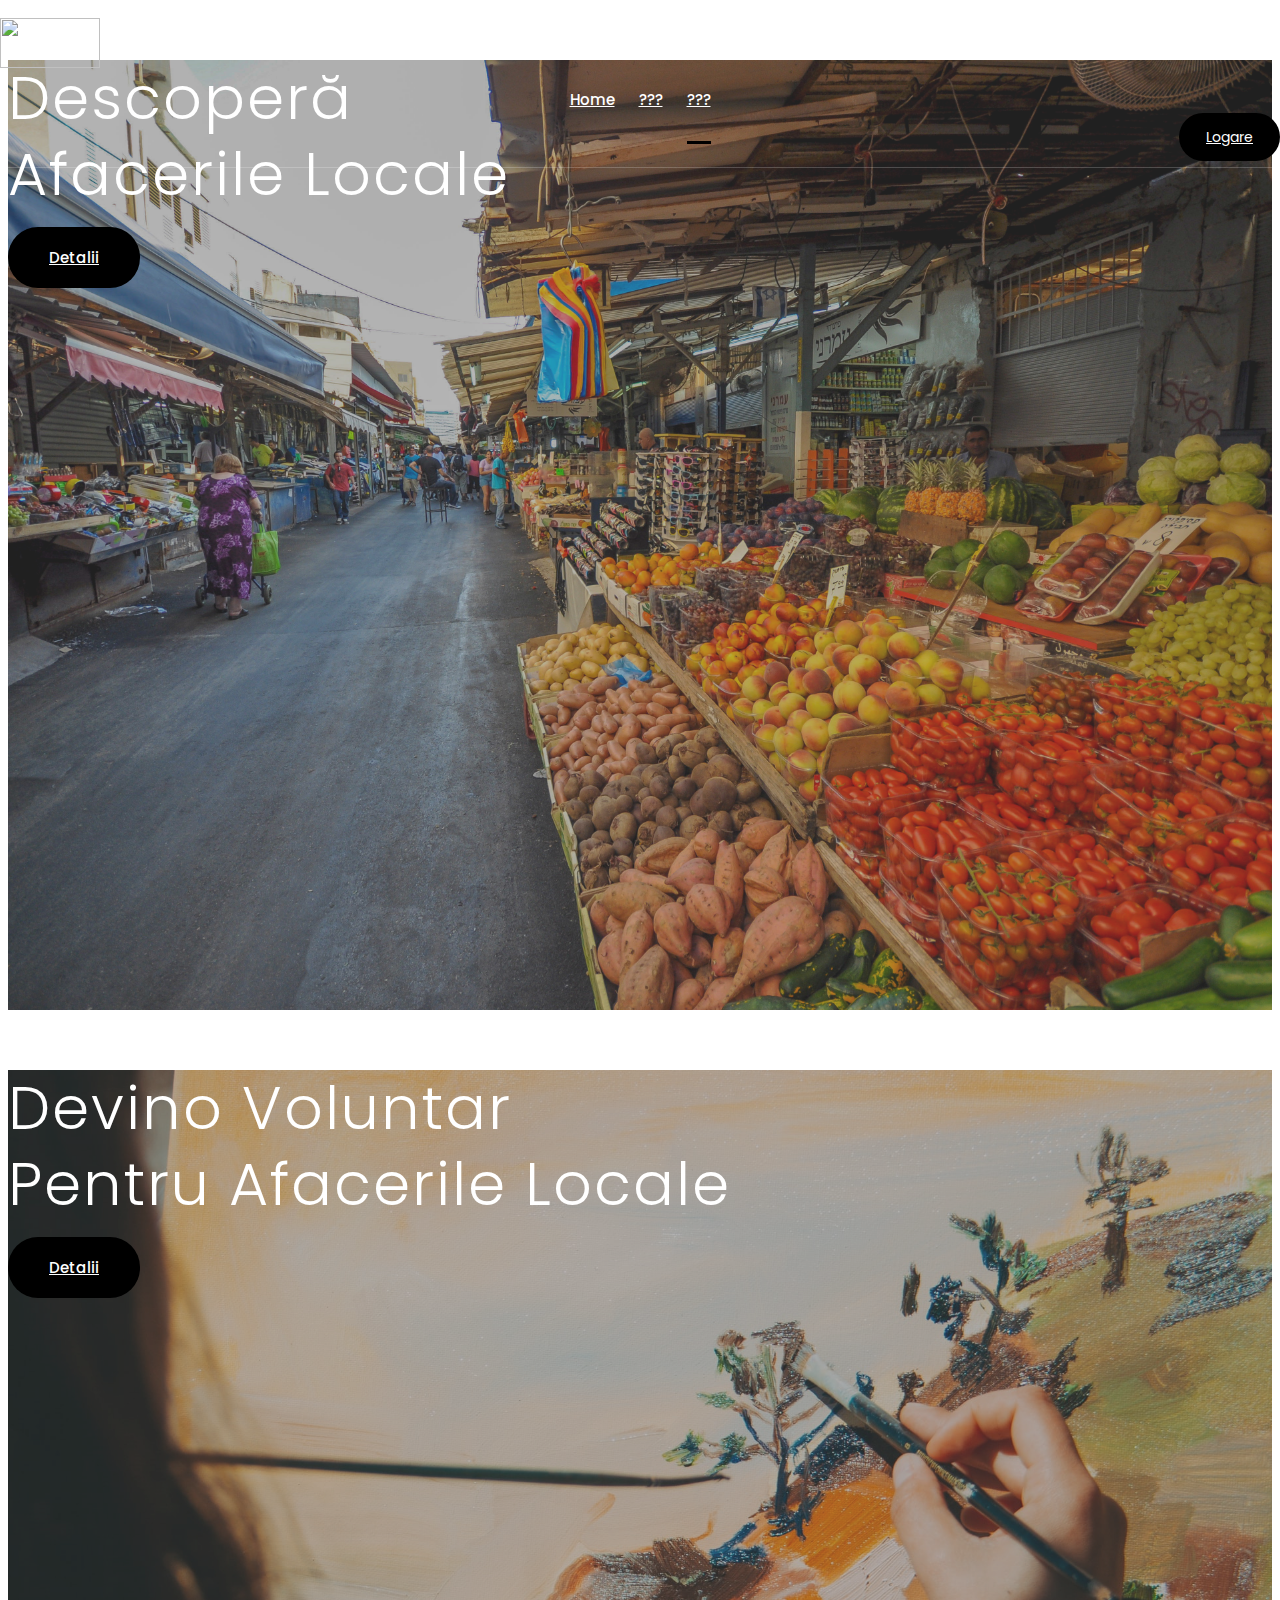
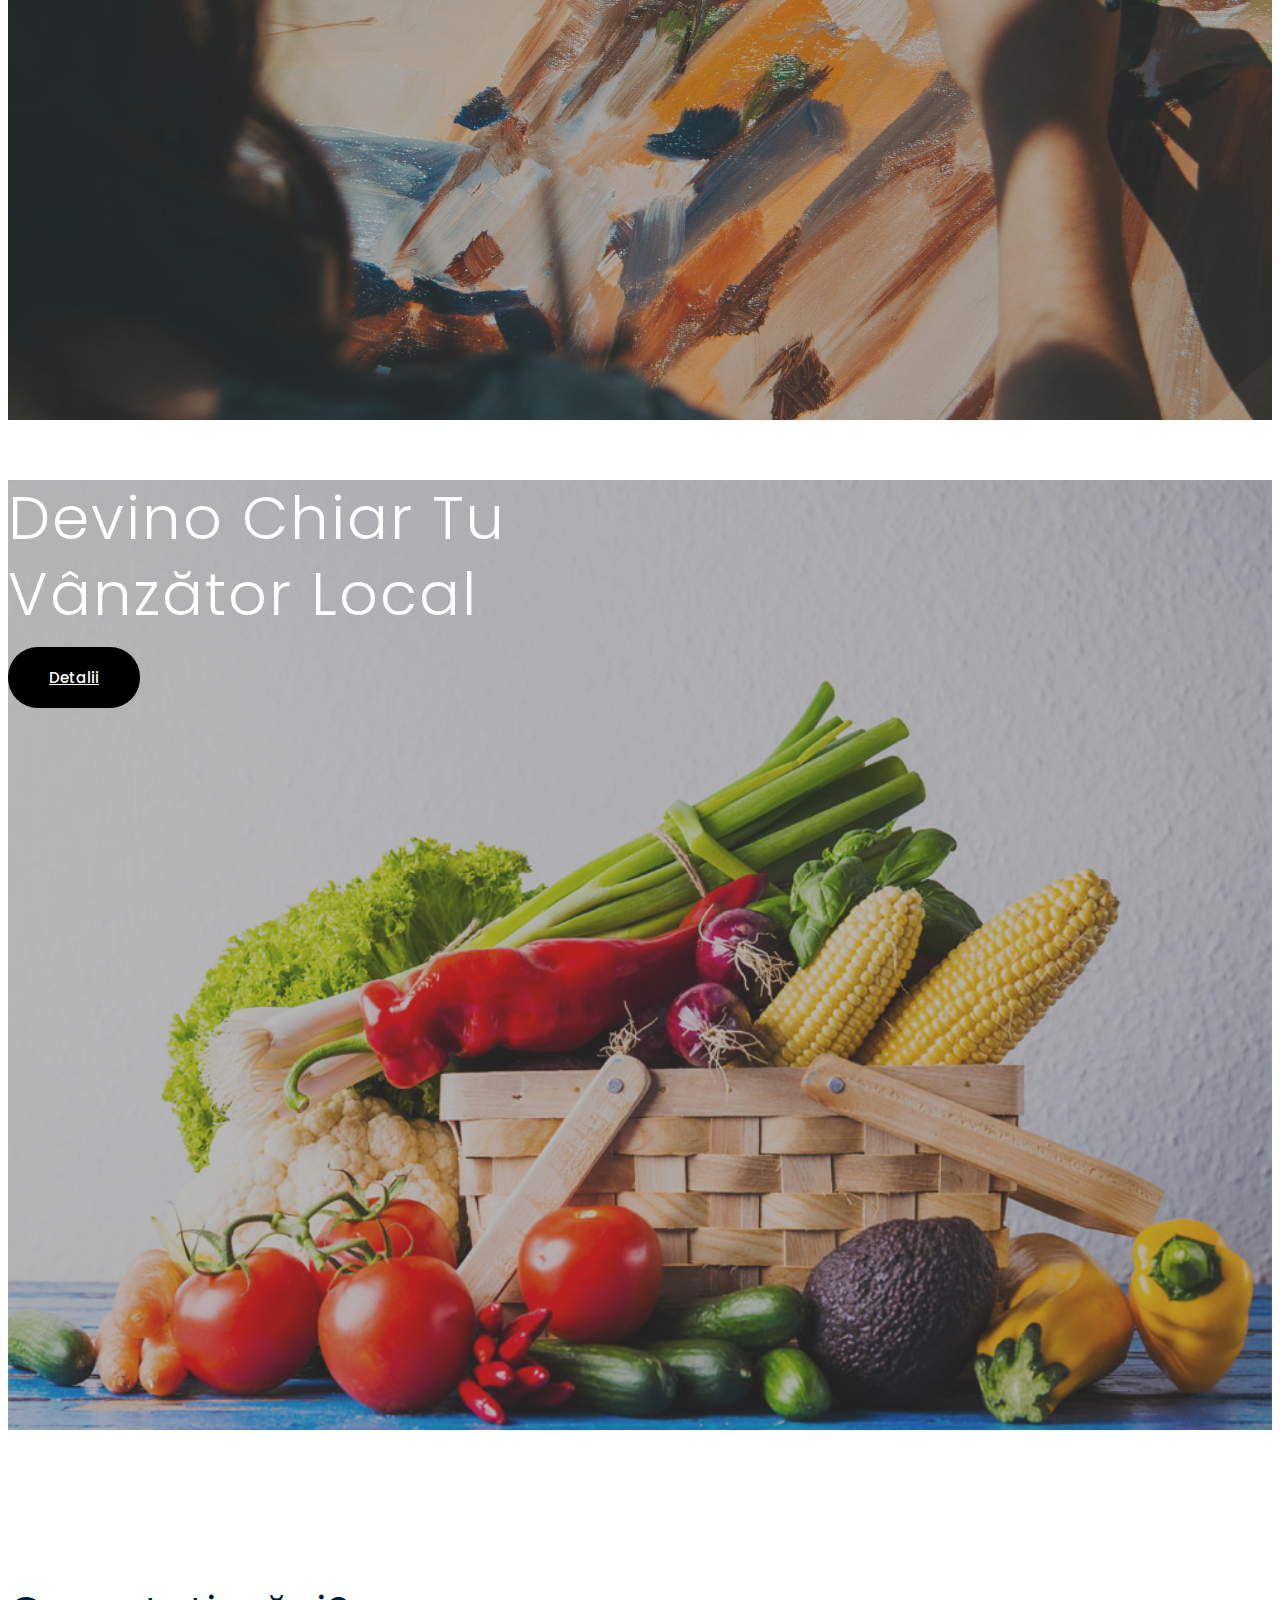
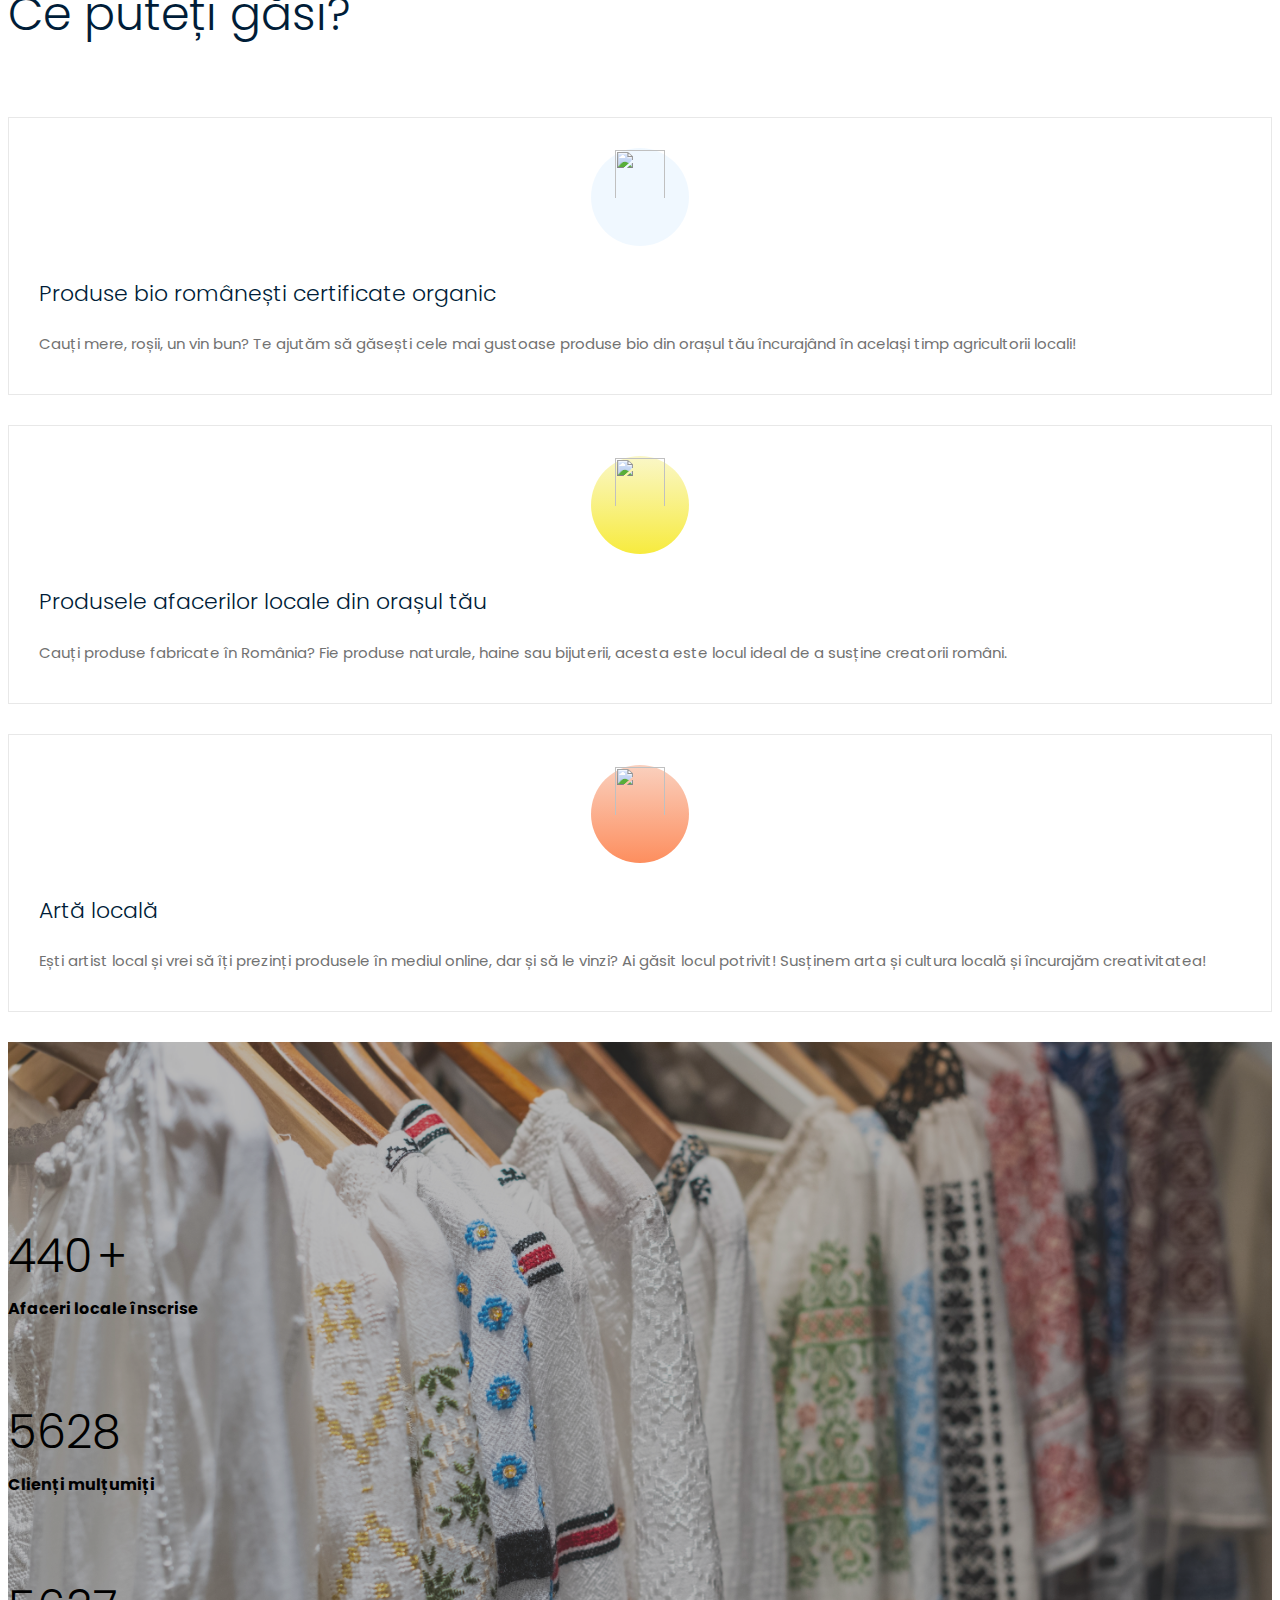
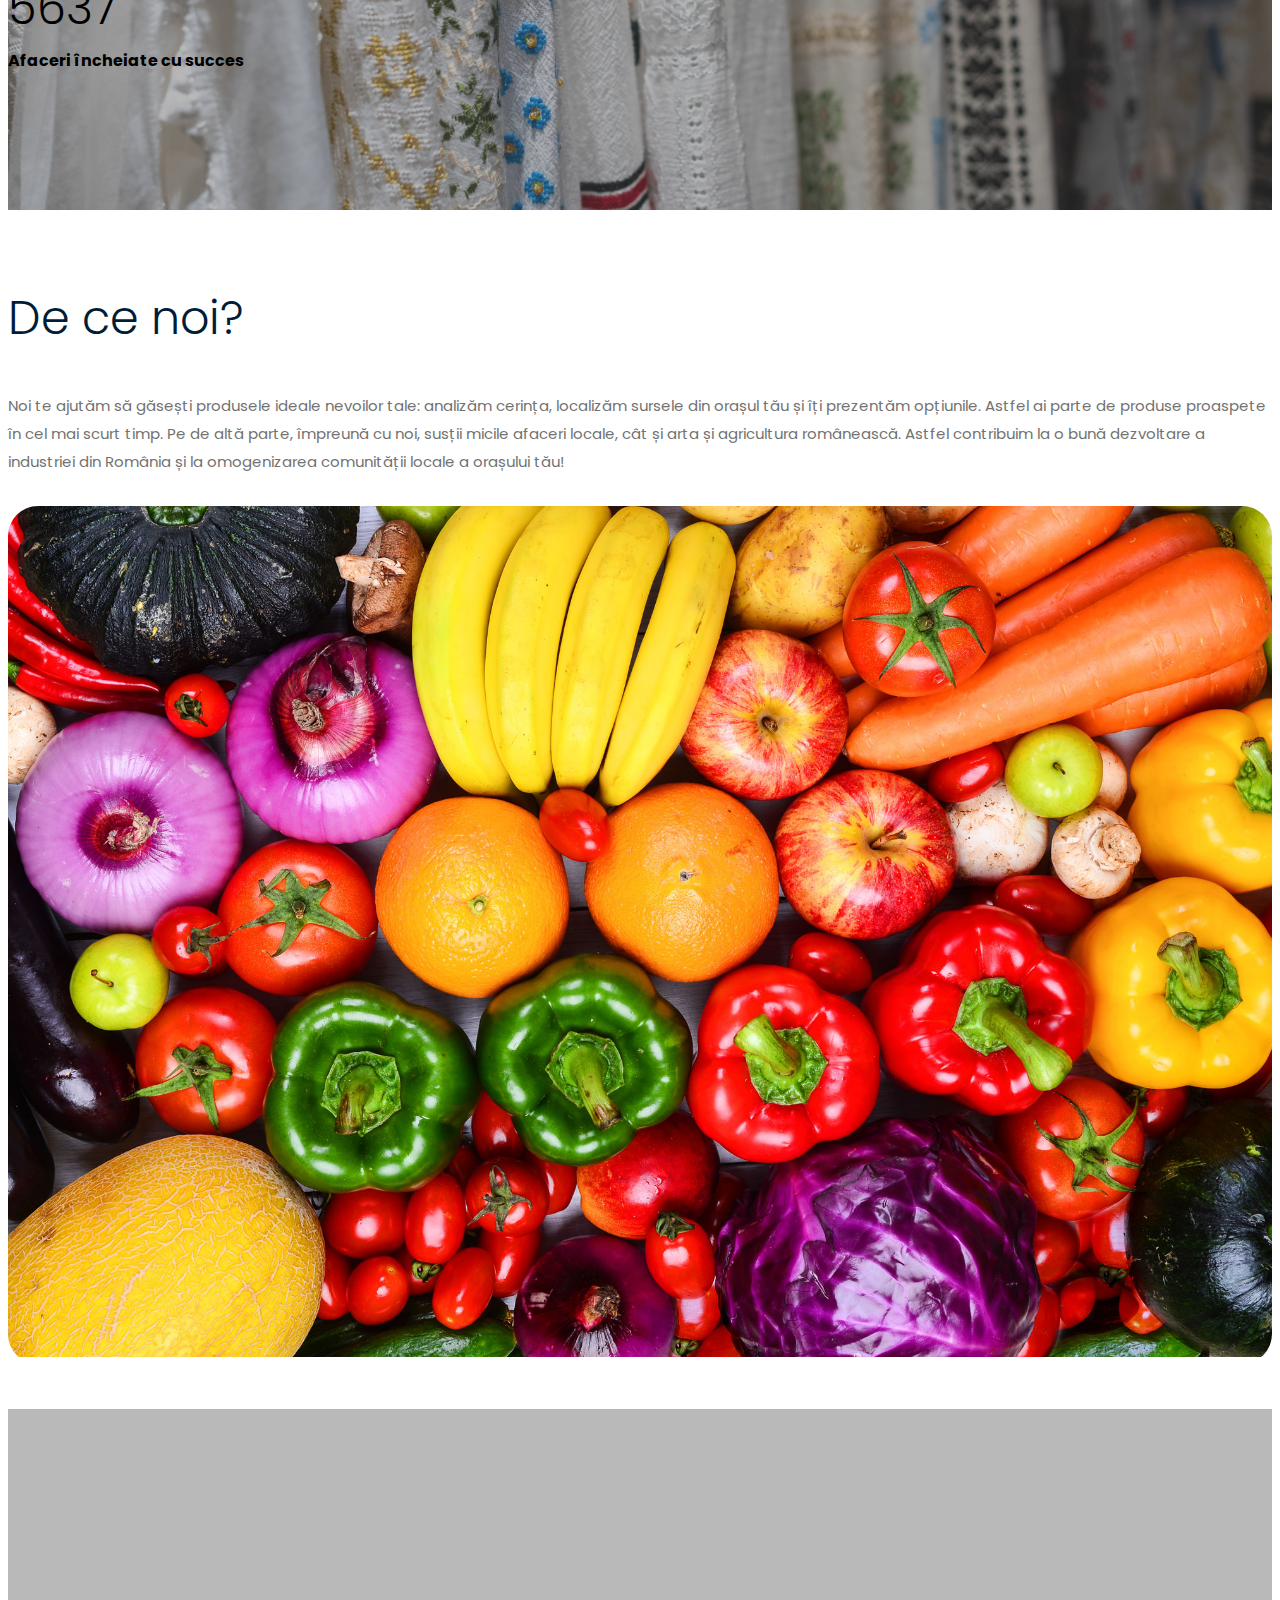
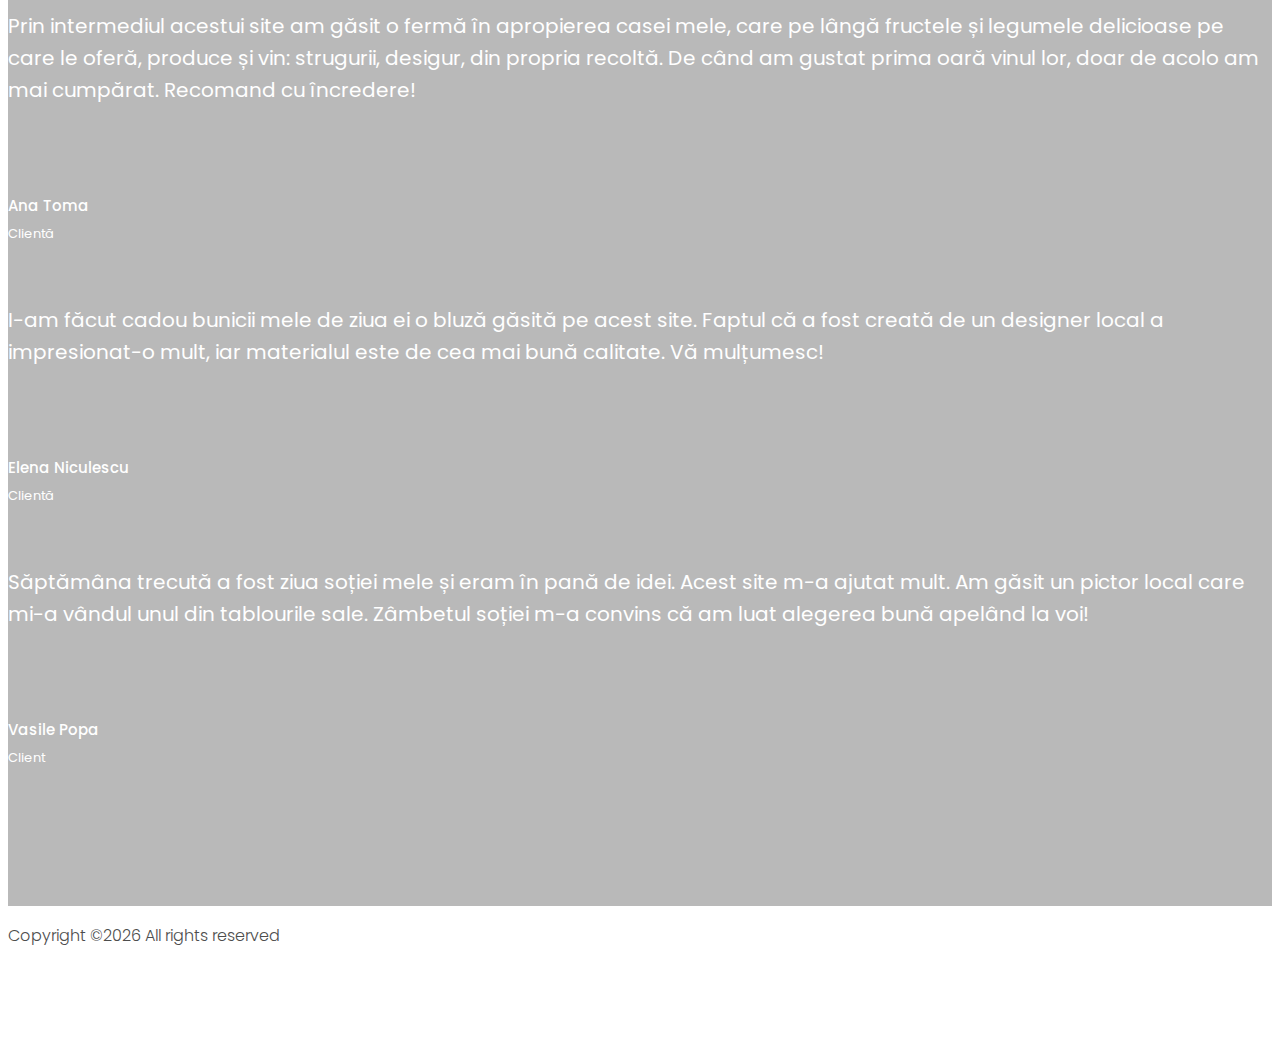
==== commit 1fcefefc: "dimensiuni modificate logo" ====
--- a/index.html
+++ b/index.html
@@ -31,6 +31,7 @@
                         <div class="header_bottom_border">
                             <div class="row align-items-center">
                                 <div class="col-xl-3 col-lg-2">
+                                   <div> <img src="img/transparent.png" alt="" height="50" width="100"> </div> <!-- logo home page, change dimensions -->
                                 </div>
                                 <div class="col-xl-6 col-lg-7">
                                     <div class="main-menu  d-none d-lg-block">
@@ -76,7 +77,7 @@
                             <div class="slider_text ">
                                 <h3>Descoperă <br>afacerile locale</h3>
                                 <div class="video_service_btn">
-                                    <a href="#" class="boxed-btn3">Detalii</a>
+                                    <a href="#detalii" class="boxed-btn3">Detalii</a>
                                 </div>
                             </div>
                         </div>
@@ -90,7 +91,7 @@
                             <div class="slider_text ">
                                 <h3>Devino voluntar <br> pentru afacerile locale</h3>
                                 <div class="video_service_btn">
-                                    <a href="#" class="boxed-btn3">Detalii</a>
+                                    <a href="#detalii" class="boxed-btn3">Detalii</a>
                                 </div>
                             </div>
                         </div>
@@ -105,7 +106,7 @@
                                 <h3>Devino chiar tu <br>
                                     Vânzător local</h3>
                                 <div class="video_service_btn">
-                                    <a href="#" class="boxed-btn3">Detalii</a>
+                                    <a href="#detalii" class="boxed-btn3">Detalii</a>
                                 </div>
                             </div>
                         </div>
@@ -117,6 +118,7 @@
     <!-- slider_area_end -->
 
     <!-- service_area_start -->
+	<a name="detalii">
     <div class="service_area">
         <div class="container">
             <div class="row">
@@ -156,6 +158,7 @@
             </div>
         </div>
     </div>
+	</a> 
     <!-- service_area_end -->
 
     <!-- counter_area  -->
@@ -272,9 +275,7 @@
                 <div class="footer_border"></div>
                 <div class="row">
                     <div class="col-xl-12">
-                        <p class="copy_right text-center">
-Copyright &copy;<script>document.write(new Date().getFullYear());</script> All rights reserved</a>
-                        </p>
+                        <p class="copy_right text-center">Copyright &copy;<script>document.write(new Date().getFullYear());</script> All rights reserved</a></p>
                     </div>
                 </div>
             </div>
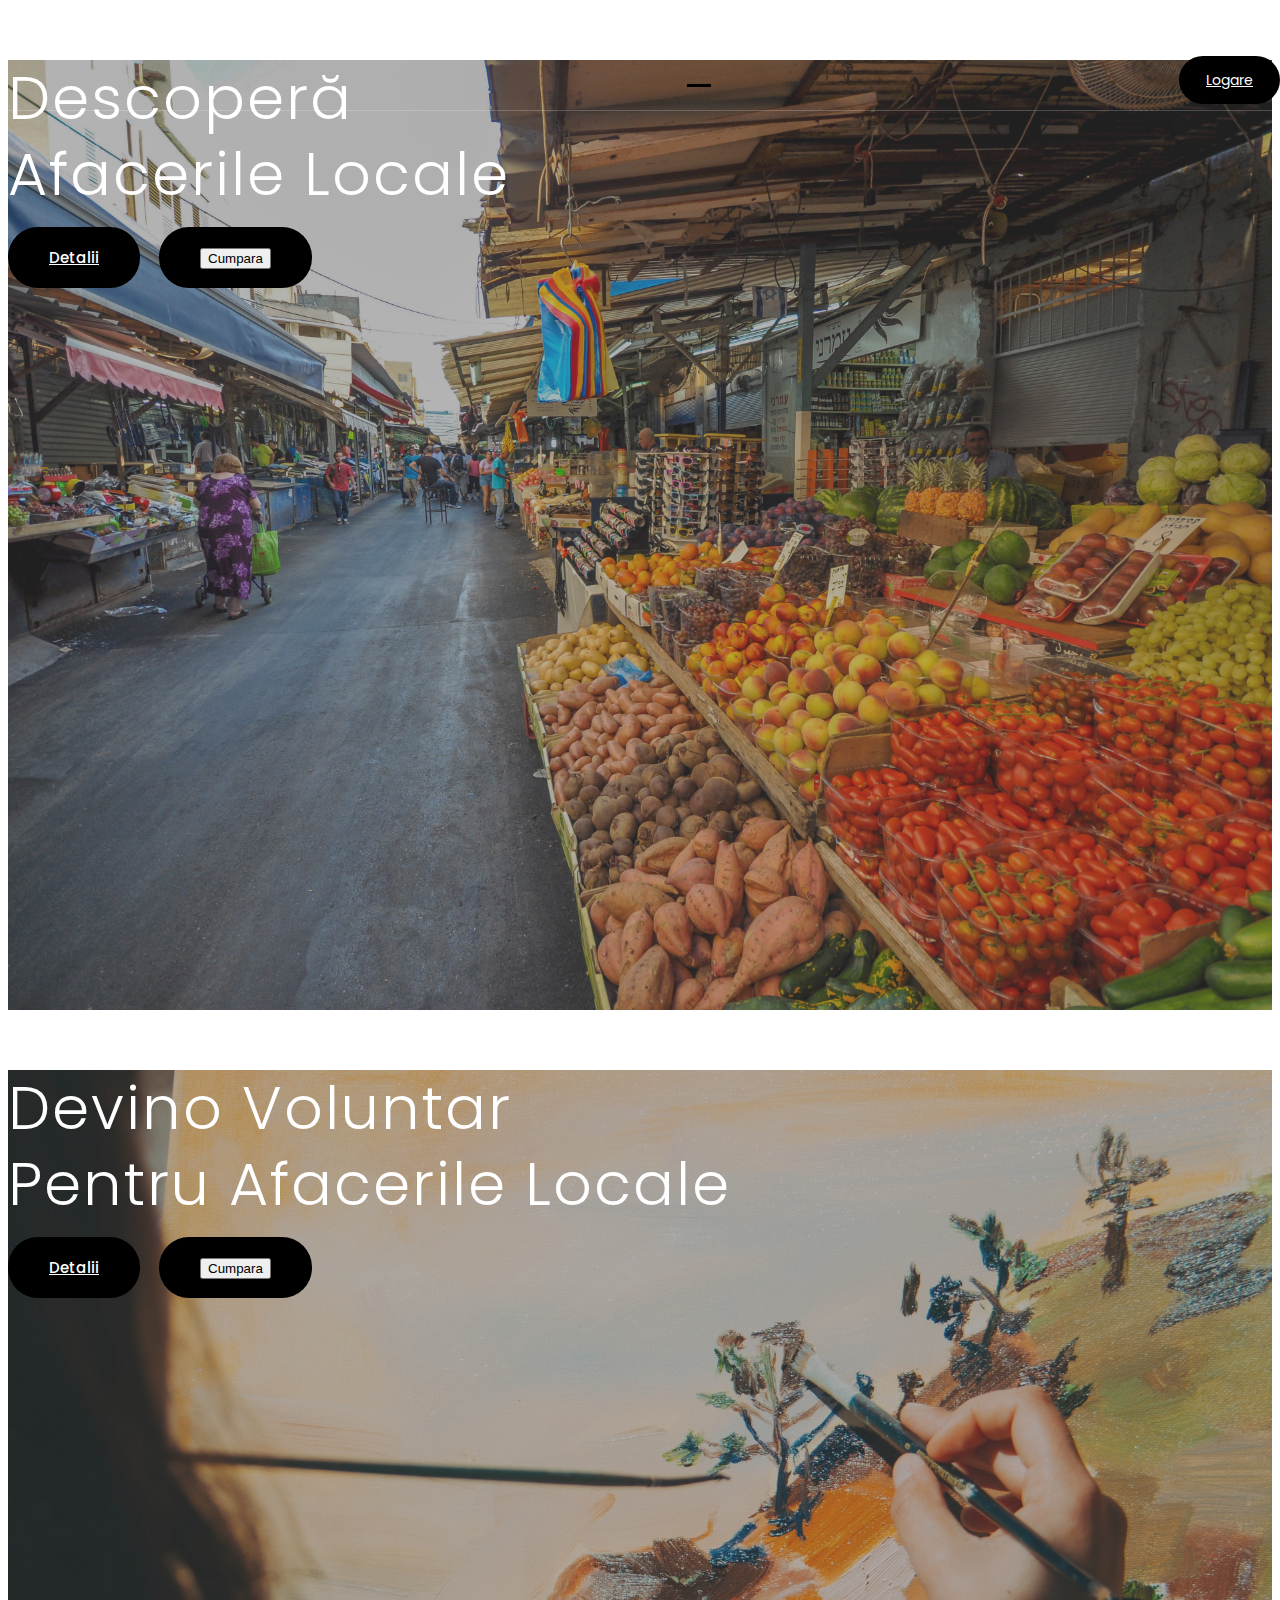
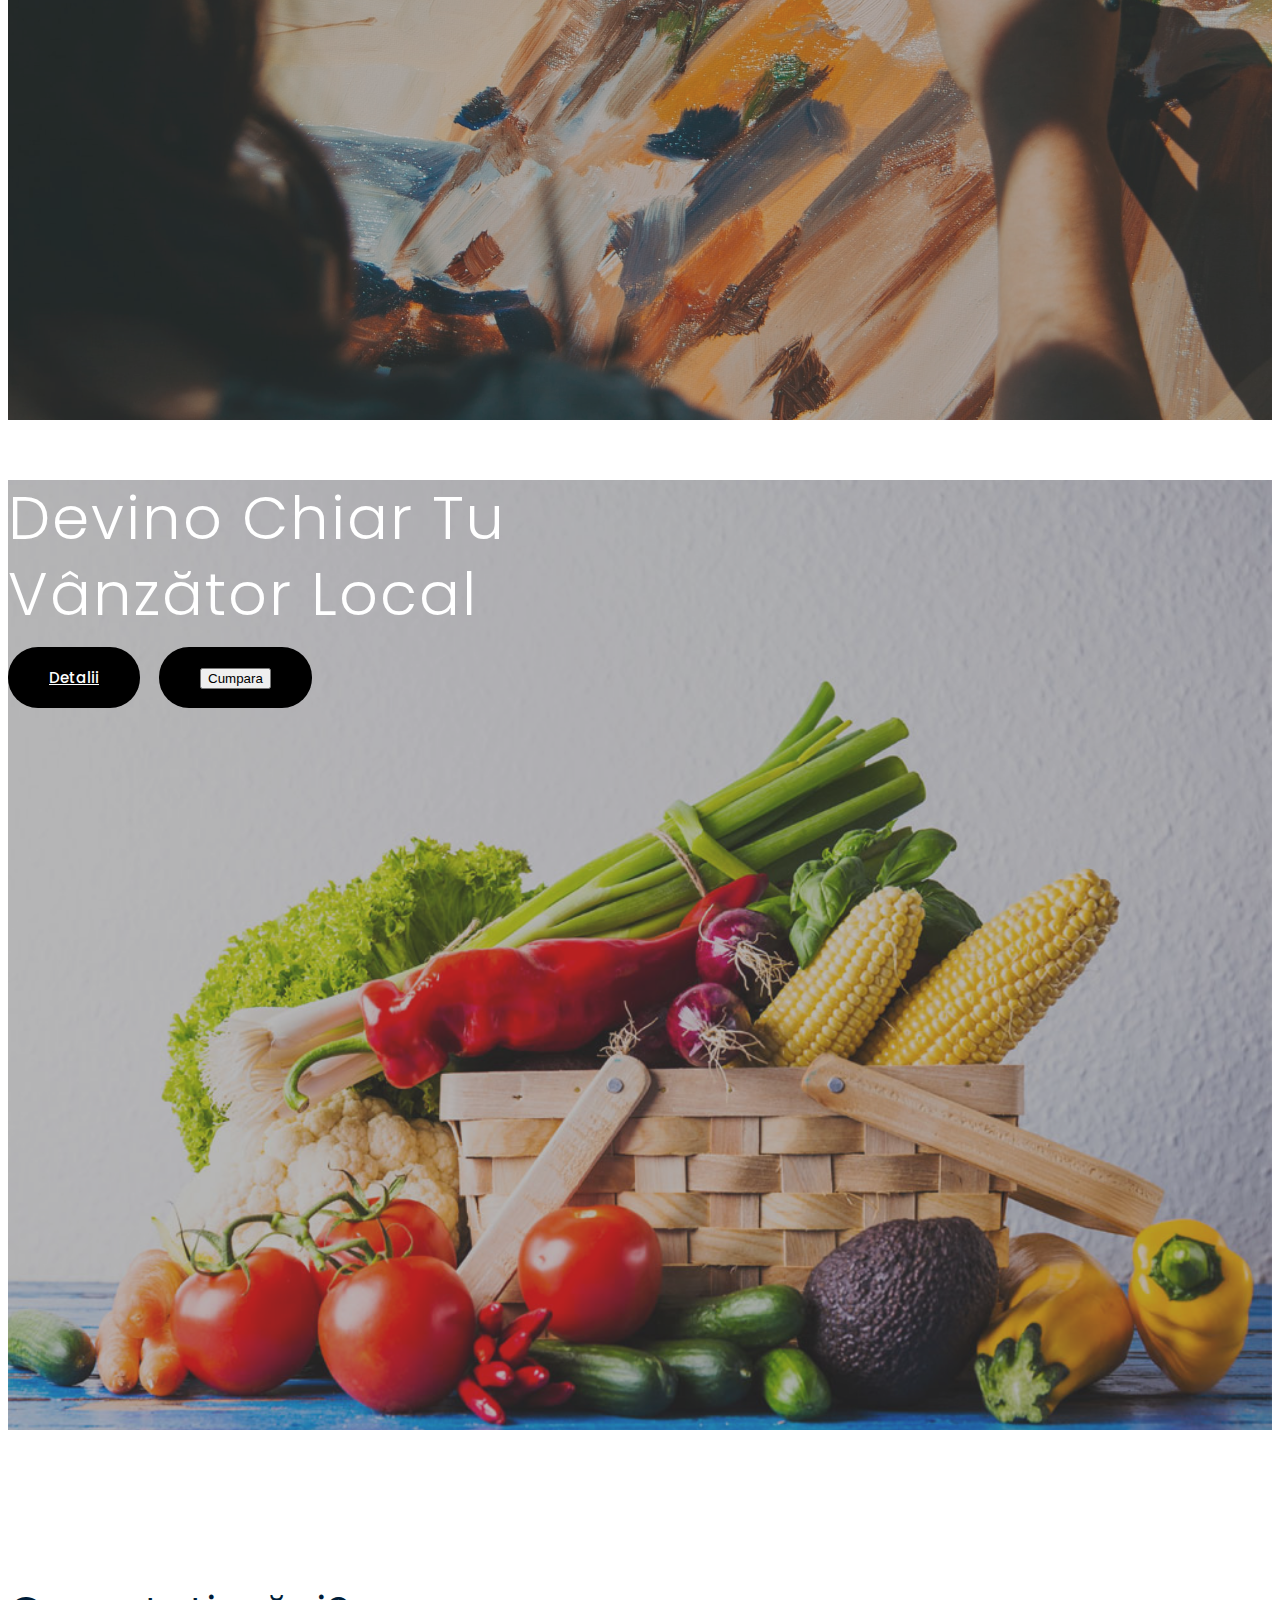
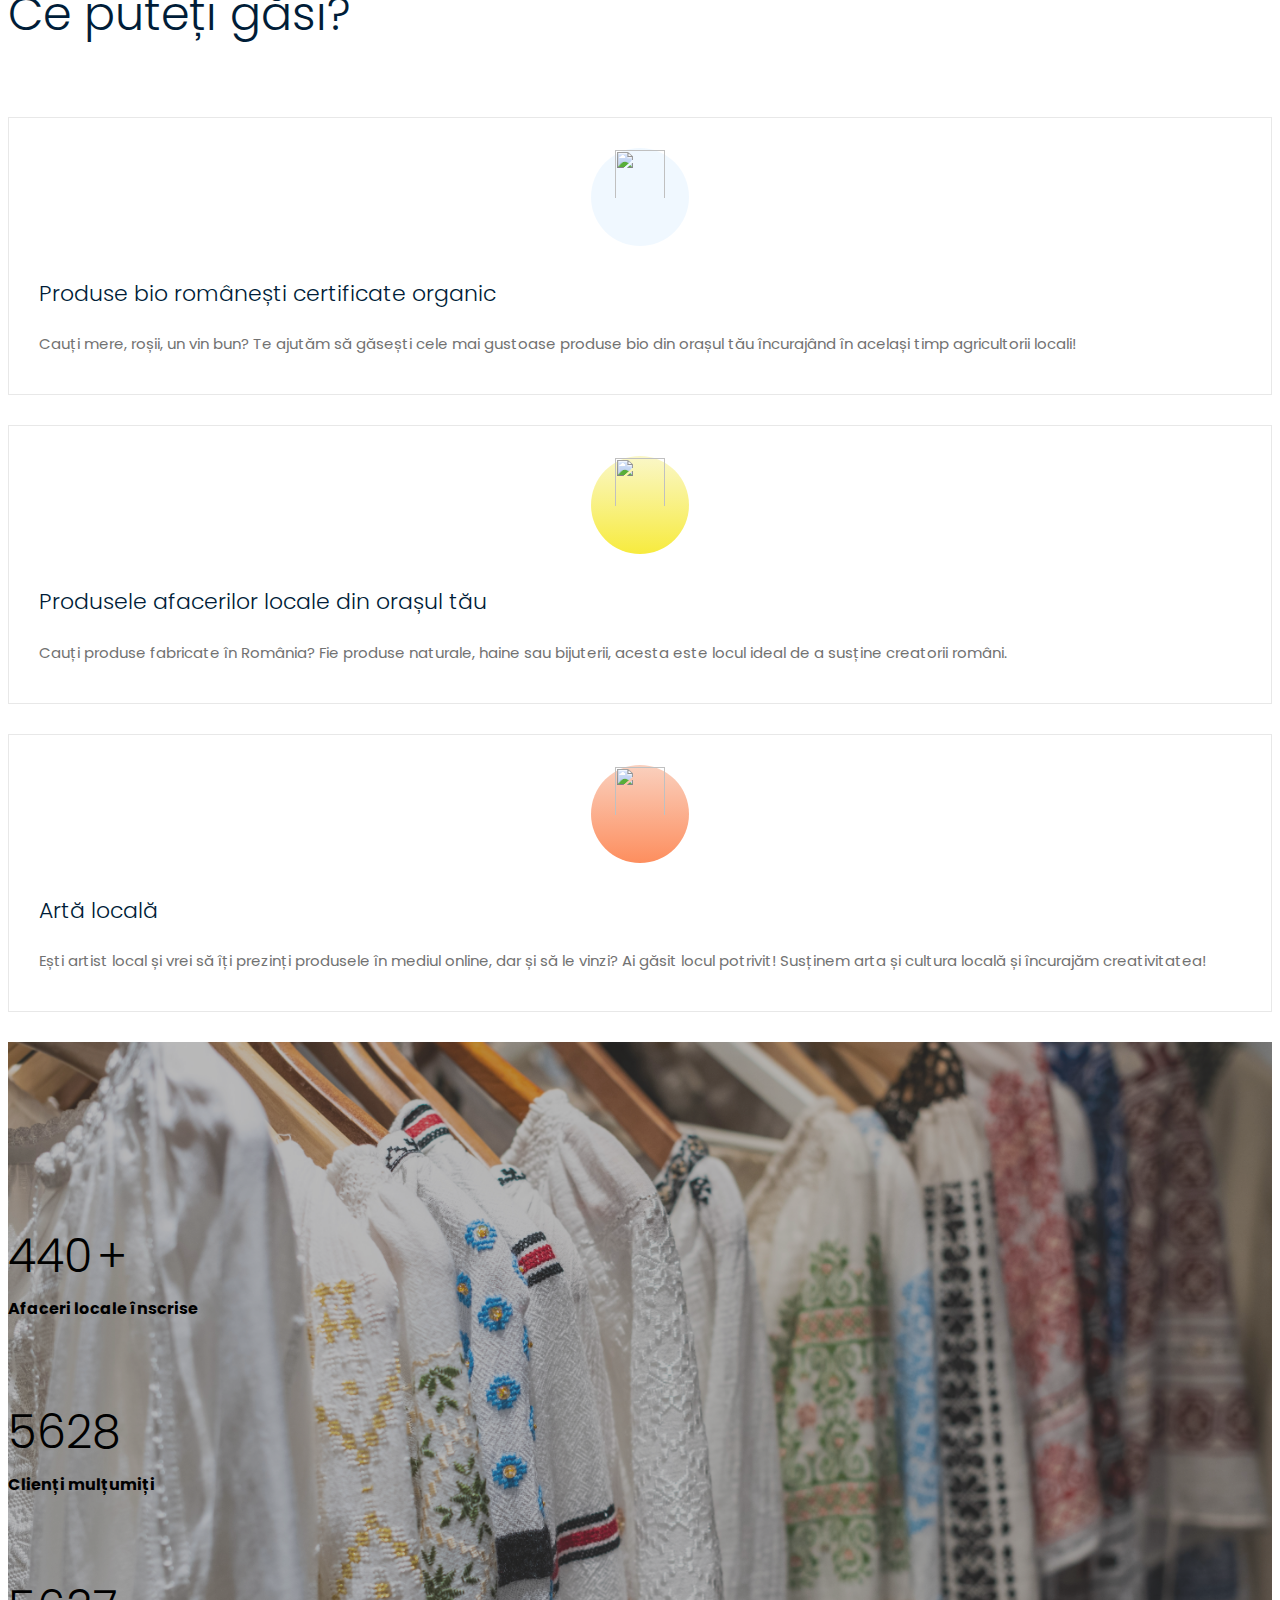
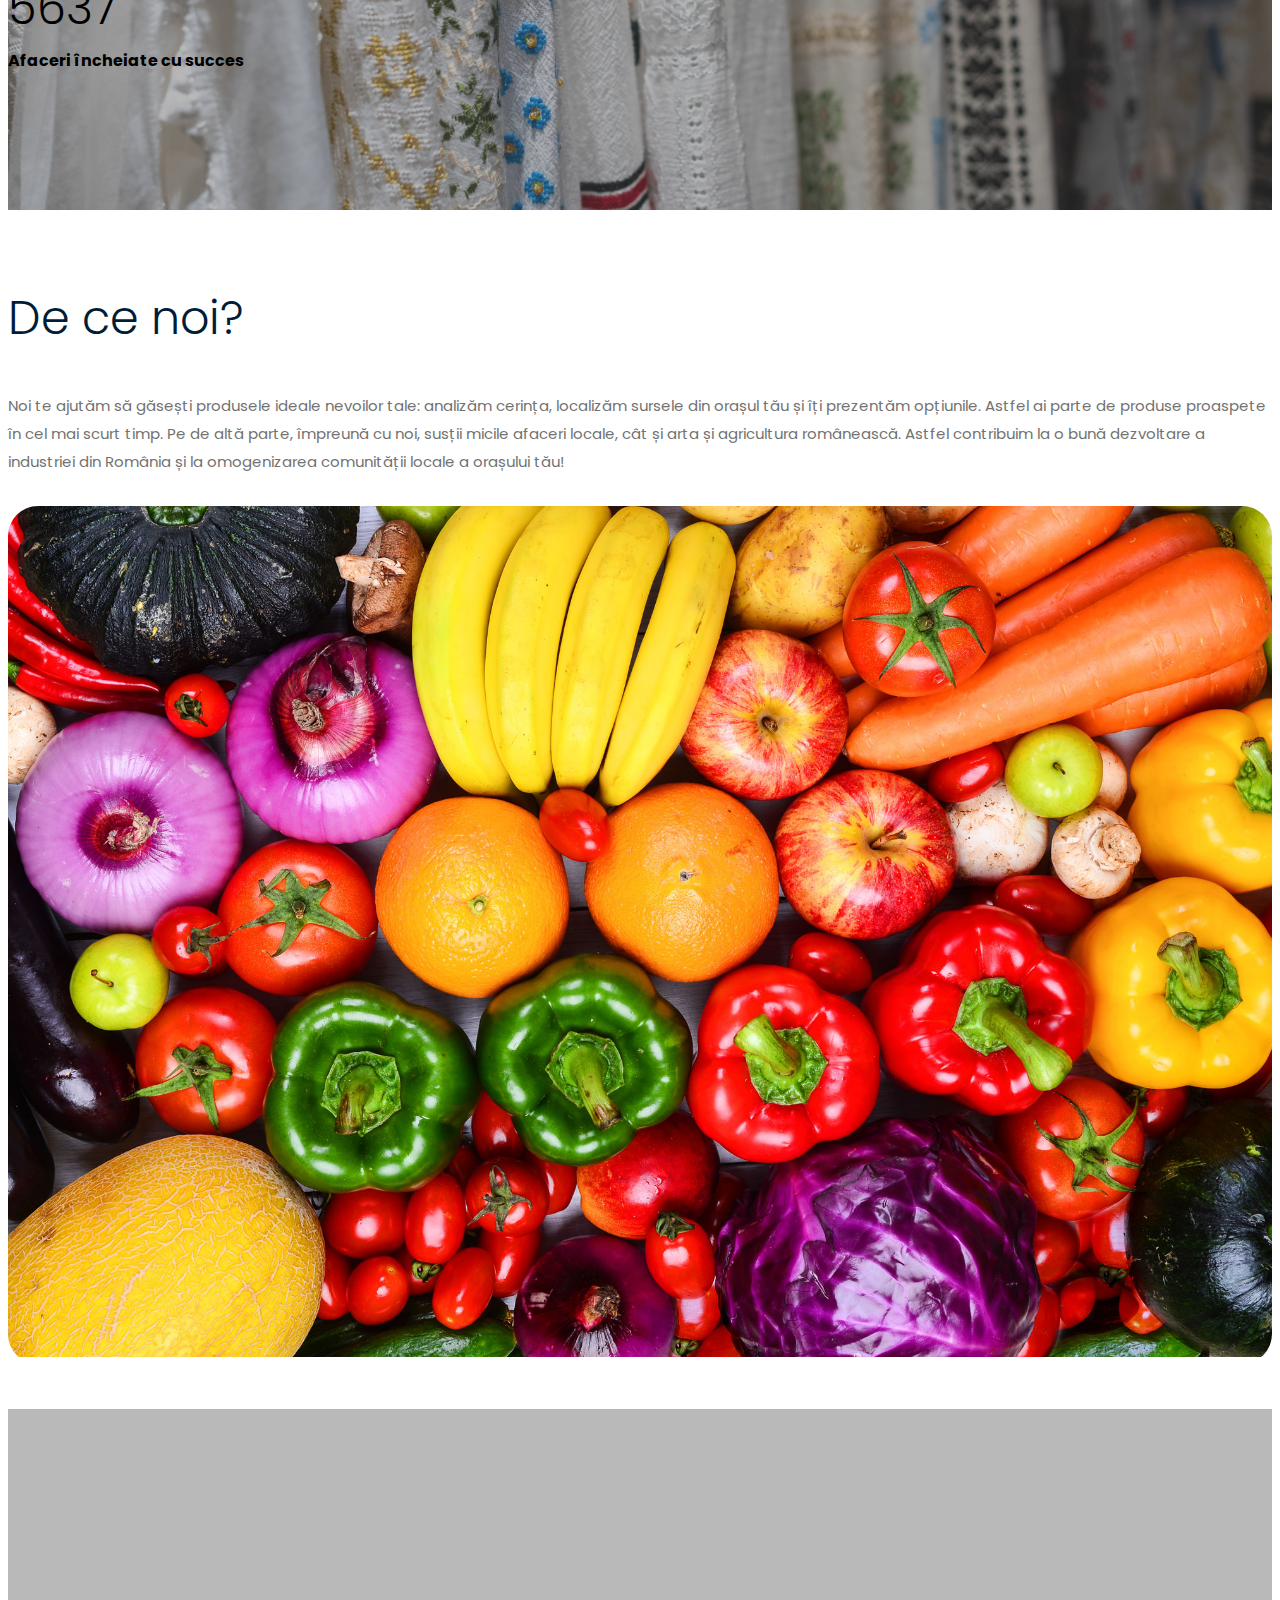
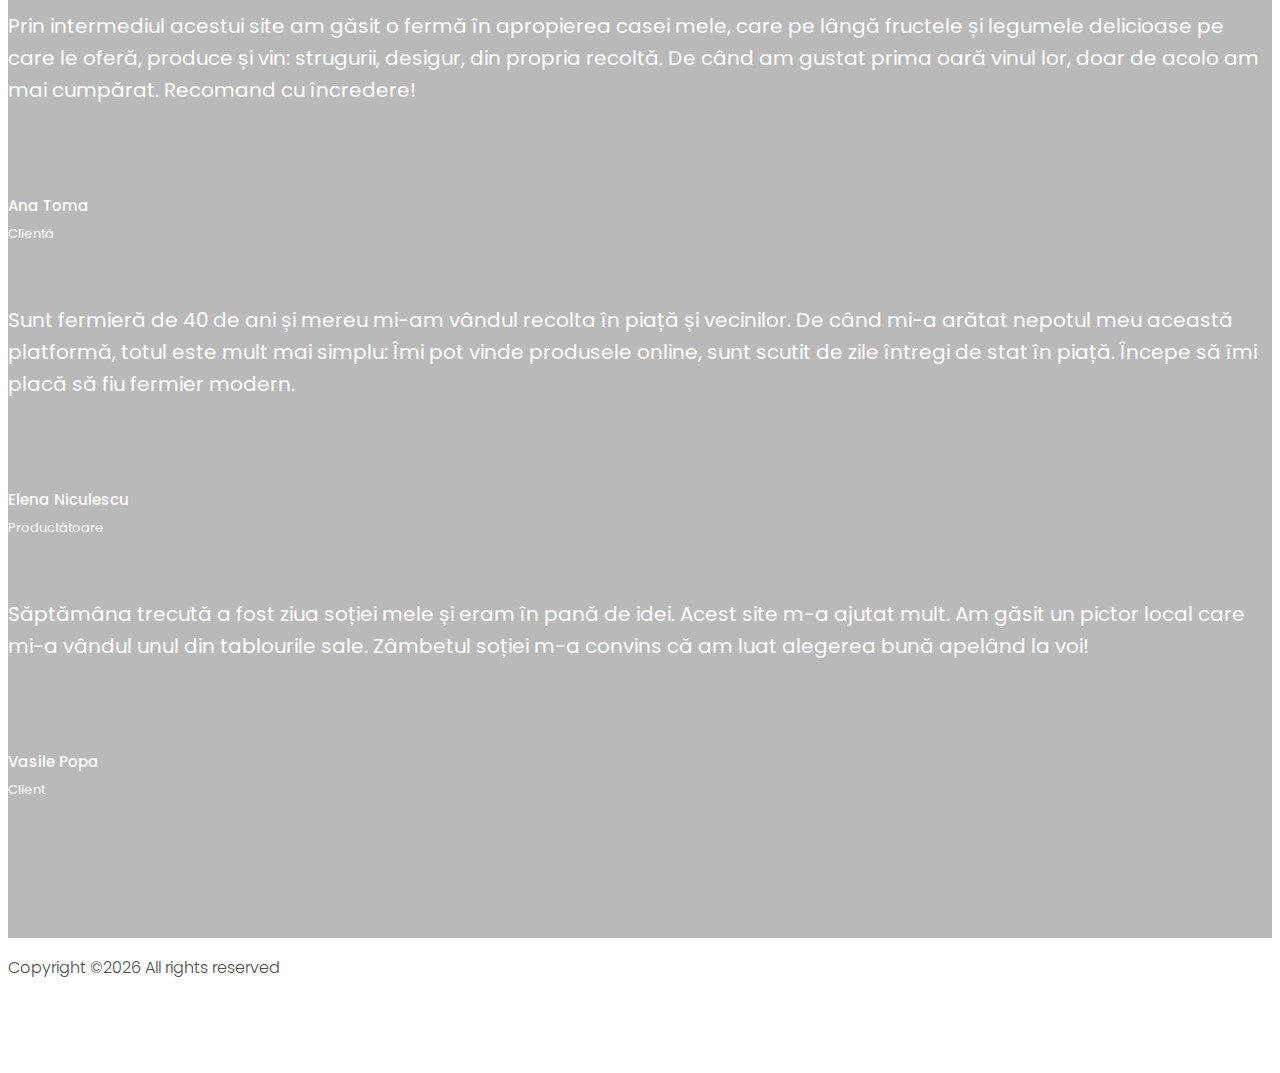
==== commit 6bd1863e: "Up13" ====
--- a/index.html
+++ b/index.html
@@ -30,13 +30,12 @@
                     <div class="container">
                         <div class="header_bottom_border">
                             <div class="row align-items-center">
-                                <div class="col-xl-3 col-lg-2">
-                                   <div> <img src="img/transparent.png" alt="" height="50" width="100"> </div> <!-- logo home page, change dimensions -->
+                                <div class="col-xl-3 col-lg-2">          
                                 </div>
                                 <div class="col-xl-6 col-lg-7">
                                     <div class="main-menu  d-none d-lg-block">
                                         <nav>
-                                            <ul id="navigation">
+                                            <ul id="navigation">											
                                                 <li><a href="index.html">home</a></li>
                                                 <li><a href="#">???<i class="ti-angle-down"></i></a>
                                                     <ul class="submenu">
@@ -78,6 +77,9 @@
                                 <h3>Descoperă <br>afacerile locale</h3>
                                 <div class="video_service_btn">
                                     <a href="#detalii" class="boxed-btn3">Detalii</a>
+									<form  class="boxed-btn3 action="shop/shop.php" method="post">
+									<input class="btn-search" value=Cumpara type="submit" name="search_user"/>
+									</form>
                                 </div>
                             </div>
                         </div>
@@ -92,6 +94,9 @@
                                 <h3>Devino voluntar <br> pentru afacerile locale</h3>
                                 <div class="video_service_btn">
                                     <a href="#detalii" class="boxed-btn3">Detalii</a>
+									<form  class="boxed-btn3 action="shop/shop.php" method="post">
+									<input class="btn-search" value=Cumpara type="submit" name="search_user"/>
+									</form>
                                 </div>
                             </div>
                         </div>
@@ -107,6 +112,9 @@
                                     Vânzător local</h3>
                                 <div class="video_service_btn">
                                     <a href="#detalii" class="boxed-btn3">Detalii</a>
+									<form  class="boxed-btn3 action="shop/shop.php" method="post">
+									<input class="btn-search" value=Cumpara type="submit" name="search_user"/>
+									</form>
                                 </div>
                             </div>
                         </div>
@@ -240,13 +248,13 @@
                                         <div class="quote">
                                             <img src="img/svg_icon/quote.svg" alt="">
                                         </div>
-                                        <p>I-am făcut cadou bunicii mele de ziua ei o bluză găsită pe acest site. Faptul că a fost creată de un designer local a impresionat-o mult, iar materialul este de cea mai bună calitate. Vă mulțumesc!</p>
+                                        <p>Sunt fermieră de 40 de ani și mereu mi-am vândul recolta în piață și vecinilor. De când mi-a arătat nepotul meu această platformă, totul este mult mai simplu: Îmi pot vinde produsele online, sunt scutit de zile întregi de stat în piață. Începe să îmi placă să fiu fermier modern.</p>
                                         <div class="testmonial_author">
                                             <div class="thumb">
                                                     <img src="img/service/tipa3.png" alt="">
                                             </div>
                                             <h3>Elena Niculescu</h3>
-                                            <span>Clientă</span>
+                                            <span>Productătoare</span>
                                         </div>
                                     </div>
                         </div>
--- a/css/style.css
+++ b/css/style.css
@@ -1,6 +1,6 @@
 @import url("https://fonts.googleapis.com/css?family=Poppins:200,200i,300,300i,400,400i,500,500i,600,600i,700&display=swap");
 @import url("https://fonts.googleapis.com/css?family=Poppins:200,200i,300,300i,400,400i,500,500i,600,600i,700&display=swap");
-/* line 1, ../../Arafath/CL/CL October/216. Consulting/HTML/scss/_extend.scss */
+
 .flex-center-start {
   display: -webkit-box;
   display: -ms-flexbox;
@@ -13,20 +13,16 @@
   justify-content: start;
 }
 
-/* Normal desktop :1200px. */
-/* Normal desktop :992px. */
-/* Tablet desktop :768px. */
-/* small mobile :320px. */
-/* Large Mobile :480px. */
-/* 1. Theme default css */
-/* line 5, ../../Arafath/CL/CL October/216. Consulting/HTML/scss/theme-default.scss */
+html{
+	scroll-behavior: smooth;
+}
 body {
   font-family: "Poppins", sans-serif;
   font-weight: normal;
   font-style: normal;
-}
-
-/* line 12, ../../Arafath/CL/CL October/216. Consulting/HTML/scss/theme-default.scss */
+  
+}
+
 .img {
   max-width: 100%;
   -webkit-transition: 0.3s;
@@ -35,8 +31,6 @@
   transition: 0.3s;
 }
 
-/* line 16, ../../Arafath/CL/CL October/216. Consulting/HTML/scss/theme-default.scss */
-a,
 .button {
   -webkit-transition: 0.3s;
   -moz-transition: 0.3s;
@@ -44,20 +38,17 @@
   transition: 0.3s;
 }
 
-/* line 20, ../../Arafath/CL/CL October/216. Consulting/HTML/scss/theme-default.scss */
 a:focus,
 .button:focus, button:focus {
   text-decoration: none;
   outline: none;
 }
 
-/* line 25, ../../Arafath/CL/CL October/216. Consulting/HTML/scss/theme-default.scss */
 a:focus {
   color: #fff;
   text-decoration: none;
 }
 
-/* line 29, ../../Arafath/CL/CL October/216. Consulting/HTML/scss/theme-default.scss */
 a:focus,
 a:hover,
 .portfolio-cat a:hover,
@@ -66,20 +57,17 @@
   color: #1F1F1F;
 }
 
-/* line 36, ../../Arafath/CL/CL October/216. Consulting/HTML/scss/theme-default.scss */
 a,
 button {
   color: #1F1F1F;
   outline: medium none;
 }
 
-/* line 41, ../../Arafath/CL/CL October/216. Consulting/HTML/scss/theme-default.scss */
 h1, h2, h3, h4, h5 {
   font-family: "Poppins", sans-serif;
   color: #1F1F1F;
 }
 
-/* line 45, ../../Arafath/CL/CL October/216. Consulting/HTML/scss/theme-default.scss */
 h1 a,
 h2 a,
 h3 a,
@@ -89,18 +77,15 @@
   color: inherit;
 }
 
-/* line 54, ../../Arafath/CL/CL October/216. Consulting/HTML/scss/theme-default.scss */
 ul {
   margin: 0px;
   padding: 0px;
 }
 
-/* line 58, ../../Arafath/CL/CL October/216. Consulting/HTML/scss/theme-default.scss */
 li {
   list-style: none;
 }
 
-/* line 61, ../../Arafath/CL/CL October/216. Consulting/HTML/scss/theme-default.scss */
 p {
   font-size: 16px;
   font-weight: 300;
@@ -110,7 +95,6 @@
   font-family: "Poppins", sans-serif;
 }
 
-/* line 70, ../../Arafath/CL/CL October/216. Consulting/HTML/scss/theme-default.scss */
 label {
   color: #7e7e7e;
   cursor: pointer;
@@ -118,102 +102,85 @@
   font-weight: 400;
 }
 
-/* line 76, ../../Arafath/CL/CL October/216. Consulting/HTML/scss/theme-default.scss */
 *::-moz-selection {
   background: #444;
   color: #fff;
   text-shadow: none;
 }
 
-/* line 81, ../../Arafath/CL/CL October/216. Consulting/HTML/scss/theme-default.scss */
 ::-moz-selection {
   background: #444;
   color: #fff;
   text-shadow: none;
 }
 
-/* line 86, ../../Arafath/CL/CL October/216. Consulting/HTML/scss/theme-default.scss */
 ::selection {
   background: #444;
   color: #fff;
   text-shadow: none;
 }
 
-/* line 91, ../../Arafath/CL/CL October/216. Consulting/HTML/scss/theme-default.scss */
 *::-webkit-input-placeholder {
   color: #cccccc;
   font-size: 14px;
   opacity: 1;
 }
 
-/* line 96, ../../Arafath/CL/CL October/216. Consulting/HTML/scss/theme-default.scss */
 *:-ms-input-placeholder {
   color: #cccccc;
   font-size: 14px;
   opacity: 1;
 }
 
-/* line 101, ../../Arafath/CL/CL October/216. Consulting/HTML/scss/theme-default.scss */
 *::-ms-input-placeholder {
   color: #cccccc;
   font-size: 14px;
   opacity: 1;
 }
 
-/* line 106, ../../Arafath/CL/CL October/216. Consulting/HTML/scss/theme-default.scss */
 *::placeholder {
   color: #cccccc;
   font-size: 14px;
   opacity: 1;
 }
 
-/* line 112, ../../Arafath/CL/CL October/216. Consulting/HTML/scss/theme-default.scss */
 h3 {
   font-size: 24px;
 }
 
-/* line 116, ../../Arafath/CL/CL October/216. Consulting/HTML/scss/theme-default.scss */
 .mb-65 {
   margin-bottom: 67px;
 }
 
-/* line 120, ../../Arafath/CL/CL October/216. Consulting/HTML/scss/theme-default.scss */
 .black-bg {
   background: #020c26 !important;
 }
 
-/* line 124, ../../Arafath/CL/CL October/216. Consulting/HTML/scss/theme-default.scss */
 .white-bg {
   background: #ffffff;
 }
 
-/* line 127, ../../Arafath/CL/CL October/216. Consulting/HTML/scss/theme-default.scss */
 .gray-bg {
   background: #f5f5f5;
 }
 
-/* line 132, ../../Arafath/CL/CL October/216. Consulting/HTML/scss/theme-default.scss */
 .bg-img-1 {
   background-image: url(../img/slider/slider-img-1.jpg);
 }
 
-/* line 135, ../../Arafath/CL/CL October/216. Consulting/HTML/scss/theme-default.scss */
 .bg-img-2 {
   background-image: url(../img/background-img/bg-img-2.jpg);
 }
 
-/* line 138, ../../Arafath/CL/CL October/216. Consulting/HTML/scss/theme-default.scss */
 .cta-bg-1 {
   background-image: url(../img/background-img/bg-img-3.jpg);
 }
 
-/* line 143, ../../Arafath/CL/CL October/216. Consulting/HTML/scss/theme-default.scss */
 .overlay {
   position: relative;
   z-index: 0;
 }
 
-/* line 147, ../../Arafath/CL/CL October/216. Consulting/HTML/scss/theme-default.scss */
 .overlay::before {
   position: absolute;
   content: "";
@@ -226,13 +193,11 @@
   opacity: .7;
 }
 
-/* line 159, ../../Arafath/CL/CL October/216. Consulting/HTML/scss/theme-default.scss */
 .overlay2 {
   position: relative;
   z-index: 0;
 }
 
-/* line 163, ../../Arafath/CL/CL October/216. Consulting/HTML/scss/theme-default.scss */
 .overlay2::before {
   position: absolute;
   content: "";
@@ -244,25 +209,26 @@
   z-index: -1;
   opacity: 0.4;
 }
-/* line 192, ../../Arafath/CL/CL October/216. Consulting/HTML/scss/theme-default.scss */
+
+
 .bradcam_overlay {
   position: relative;
   z-index: 0;
 }
 
-/* line 196, ../../Arafath/CL/CL October/216. Consulting/HTML/scss/theme-default.scss */
+
 .bradcam_overlay::before {
   position: absolute;
   content: "";
-  /* Permalink - use to edit and share this gradient: https://colorzilla.com/gradient-editor/#000+0,7db9e8+100&1+24,0+96 */
+
   background: -moz-linear-gradient(left, #000 0%, #65b4f9 24%, rgba(124, 185, 233, 0) 96%, rgba(125, 185, 232, 0) 100%);
-  /* FF3.6-15 */
+
   background: -webkit-linear-gradient(left, #000 0%, #65b4f9 24%, rgba(124, 185, 233, 0) 96%, rgba(125, 185, 232, 0) 100%);
-  /* Chrome10-25,Safari5.1-6 */
+
   background: linear-gradient(to right, #000 0%, #65b4f9 24%, rgba(124, 185, 233, 0) 96%, rgba(125, 185, 232, 0) 100%);
-  /* W3C, IE10+, FF16+, Chrome26+, Opera12+, Safari7+ */
+  
   filter: progid:DXImageTransform.Microsoft.gradient( startColorstr='#000', endColorstr='#007db9e8',GradientType=1 );
-  /* IE6-9 */
+
   top: 0;
   left: 0;
   width: 100%;
@@ -271,19 +237,18 @@
   opacity: 1;
 }
 
-/* line 212, ../../Arafath/CL/CL October/216. Consulting/HTML/scss/theme-default.scss */
+
 .section-padding {
   padding-top: 120px;
   padding-bottom: 120px;
 }
 
-/* line 216, ../../Arafath/CL/CL October/216. Consulting/HTML/scss/theme-default.scss */
+
 .pt-120 {
   padding-top: 120px;
 }
 
-/* button style */
-/* line 222, ../../Arafath/CL/CL October/216. Consulting/HTML/scss/theme-default.scss */
+
 .owl-carousel .owl-nav div {
   background: transparent;
   height: 50px;
@@ -310,63 +275,59 @@
   left: 150px;
 }
 
-/* line 249, ../../Arafath/CL/CL October/216. Consulting/HTML/scss/theme-default.scss */
 .owl-carousel .owl-nav div.owl-next {
   left: auto;
   right: 150px;
 }
 
-/* line 254, ../../Arafath/CL/CL October/216. Consulting/HTML/scss/theme-default.scss */
+
 .owl-carousel .owl-nav div.owl-next i {
   position: relative;
   right: 0;
 }
 
-/* line 261, ../../Arafath/CL/CL October/216. Consulting/HTML/scss/theme-default.scss */
 .owl-carousel .owl-nav div.owl-prev i {
   position: relative;
   top: 0px;
 }
 
-/* line 271, ../../Arafath/CL/CL October/216. Consulting/HTML/scss/theme-default.scss */
 .owl-carousel:hover .owl-nav div {
   opacity: 1;
   visibility: visible;
 }
 
-/* line 274, ../../Arafath/CL/CL October/216. Consulting/HTML/scss/theme-default.scss */
 .owl-carousel:hover .owl-nav div:hover {
   color: #fff;
   background: #000;
   border: 1px solid transparent;
 }
 
-/* line 284, ../../Arafath/CL/CL October/216. Consulting/HTML/scss/theme-default.scss */
+
 .mb-20px {
   margin-bottom: 20px;
 }
 
-/* line 288, ../../Arafath/CL/CL October/216. Consulting/HTML/scss/theme-default.scss */
+
 .mb-55 {
   margin-bottom: 55px;
 }
 
-/* line 291, ../../Arafath/CL/CL October/216. Consulting/HTML/scss/theme-default.scss */
+
 .mb-40 {
   margin-bottom: 40px;
 }
 
-/* line 294, ../../Arafath/CL/CL October/216. Consulting/HTML/scss/theme-default.scss */
+
 .mb-20 {
   margin-bottom: 20px;
 }
 
-/* line 299, ../../Arafath/CL/CL October/216. Consulting/HTML/scss/theme-default.scss */
+
 .mb-60 {
   margin-bottom: 50px !important;
 }
 
-/* line 1, ../../Arafath/CL/CL October/216. Consulting/HTML/scss/_btn.scss */
+
 .boxed-btn {
   background: #fff;
   color: #131313;
@@ -384,24 +345,21 @@
   cursor: pointer;
 }
 
-/* line 17, ../../Arafath/CL/CL October/216. Consulting/HTML/scss/_btn.scss */
+
 .boxed-btn:hover {
   background: #000;
   color: #fff !important;
   border: 1px solid #000;
 }
 
-/* line 22, ../../Arafath/CL/CL October/216. Consulting/HTML/scss/_btn.scss */
 .boxed-btn:focus {
   outline: none;
 }
 
-/* line 25, ../../Arafath/CL/CL October/216. Consulting/HTML/scss/_btn.scss */
 .boxed-btn.large-width {
   width: 220px;
 }
 
-/* line 29, ../../Arafath/CL/CL October/216. Consulting/HTML/scss/_btn.scss */
 .boxed-btn3 {
   background: rgb(0,0,0);
   color: #fff;
@@ -424,22 +382,21 @@
   cursor: pointer;
 }
 
-/* line 52, ../../Arafath/CL/CL October/216. Consulting/HTML/scss/_btn.scss */
+
 .boxed-btn3:hover {
 background: rgb(0,0,0);
 }
 
-/* line 62, ../../Arafath/CL/CL October/216. Consulting/HTML/scss/_btn.scss */
+
 .boxed-btn3:focus {
   outline: none;
 }
 
-/* line 65, ../../Arafath/CL/CL October/216. Consulting/HTML/scss/_btn.scss */
+
 .boxed-btn3.large-width {
   width: 220px;
 }
 
-/* line 70, ../../Arafath/CL/CL October/216. Consulting/HTML/scss/_btn.scss */
 .boxed-btn3-white {
   color: #fff;
   display: inline-block;
@@ -463,29 +420,24 @@
   letter-spacing: 2px;
 }
 
-/* line 87, ../../Arafath/CL/CL October/216. Consulting/HTML/scss/_btn.scss */
 .boxed-btn3-white:hover {
   background: #28AE61;
   color: #fff !important;
   border: 1px solid transparent;
 }
 
-/* line 92, ../../Arafath/CL/CL October/216. Consulting/HTML/scss/_btn.scss */
 .boxed-btn3-white i {
   margin-right: 2px;
 }
 
-/* line 95, ../../Arafath/CL/CL October/216. Consulting/HTML/scss/_btn.scss */
 .boxed-btn3-white:focus {
   outline: none;
 }
 
-/* line 98, ../../Arafath/CL/CL October/216. Consulting/HTML/scss/_btn.scss */
 .boxed-btn3-white.large-width {
   width: 220px;
 }
 
-/* line 103, ../../Arafath/CL/CL October/216. Consulting/HTML/scss/_btn.scss */
 .boxed-btn3-line {
   color: #000 !important;
   display: inline-block;
@@ -508,24 +460,20 @@
   letter-spacing: 2px;
 }
 
-/* line 119, ../../Arafath/CL/CL October/216. Consulting/HTML/scss/_btn.scss */
 .boxed-btn3-line:hover {
   background: #000;
   color: #fff !important;
   border: 1px solid transparent;
 }
 
-/* line 124, ../../Arafath/CL/CL October/216. Consulting/HTML/scss/_btn.scss */
 .boxed-btn3-line:focus {
   outline: none;
 }
 
-/* line 127, ../../Arafath/CL/CL October/216. Consulting/HTML/scss/_btn.scss */
 .boxed-btn3-line.large-width {
   width: 220px;
 }
 
-/* line 131, ../../Arafath/CL/CL October/216. Consulting/HTML/scss/_btn.scss */
 .boxed-btn2 {
   background: transparent;
   color: #fff;
@@ -540,18 +488,15 @@
   text-transform: uppercase;
 }
 
-/* line 143, ../../Arafath/CL/CL October/216. Consulting/HTML/scss/_btn.scss */
 .boxed-btn2:hover {
   background: #fff;
   color: #131313 !important;
 }
 
-/* line 147, ../../Arafath/CL/CL October/216. Consulting/HTML/scss/_btn.scss */
 .boxed-btn2:focus {
   outline: none;
 }
 
-/* line 151, ../../Arafath/CL/CL October/216. Consulting/HTML/scss/_btn.scss */
 .line-button {
   color: #919191;
   font-size: 16px;
@@ -562,7 +507,6 @@
   padding-bottom: 2px;
 }
 
-/* line 159, ../../Arafath/CL/CL October/216. Consulting/HTML/scss/_btn.scss */
 .line-button::before {
   position: absolute;
   content: "";
@@ -573,17 +517,14 @@
   left: 0;
 }
 
-/* line 168, ../../Arafath/CL/CL October/216. Consulting/HTML/scss/_btn.scss */
 .line-button:hover {
   color: #009DFF;
 }
 
-/* line 171, ../../Arafath/CL/CL October/216. Consulting/HTML/scss/_btn.scss */
 .line-button:hover::before {
   background: #009DFF;
 }
 
-/* line 175, ../../Arafath/CL/CL October/216. Consulting/HTML/scss/_btn.scss */
 .book_now {
   display: inline-block;
   font-size: 14px;
@@ -593,13 +534,11 @@
   padding: 10px 25px;
 }
 
-/* line 182, ../../Arafath/CL/CL October/216. Consulting/HTML/scss/_btn.scss */
 .book_now:hover {
   background: #009DFF;
   color: #fff;
 }
 
-/* line 2, ../../Arafath/CL/CL October/216. Consulting/HTML/scss/_section_title.scss */
 .section_title h3 {
   font-size: 46px;
   font-weight: 300;
@@ -611,7 +550,6 @@
 }
 
 @media (max-width: 767px) {
-  /* line 2, ../../Arafath/CL/CL October/216. Consulting/HTML/scss/_section_title.scss */
   .section_title h3 {
     font-size: 30px;
     line-height: 36px;
@@ -619,7 +557,6 @@
 }
 
 @media (min-width: 768px) and (max-width: 991px) {
-  /* line 2, ../../Arafath/CL/CL October/216. Consulting/HTML/scss/_section_title.scss */
   .section_title h3 {
     font-size: 36px;
     line-height: 42px;
@@ -627,13 +564,11 @@
 }
 
 @media (max-width: 767px) {
-  /* line 19, ../../Arafath/CL/CL October/216. Consulting/HTML/scss/_section_title.scss */
   .section_title h3 br {
     display: none;
   }
 }
 
-/* line 25, ../../Arafath/CL/CL October/216. Consulting/HTML/scss/_section_title.scss */
 .section_title p {
   font-size: 16px;
   color: #727272;
@@ -643,26 +578,22 @@
 }
 
 @media (max-width: 767px) {
-  /* line 31, ../../Arafath/CL/CL October/216. Consulting/HTML/scss/_section_title.scss */
   .section_title p br {
     display: none;
   }
 }
 
-/* line 39, ../../Arafath/CL/CL October/216. Consulting/HTML/scss/_section_title.scss */
 .mb-50 {
   margin-bottom: 50px;
 }
 
 @media (max-width: 767px) {
-  /* line 39, ../../Arafath/CL/CL October/216. Consulting/HTML/scss/_section_title.scss */
   .mb-50 {
     margin-bottom: 40px;
   }
 }
 
 @media (max-width: 767px) {
-  /* line 4, ../../Arafath/CL/CL October/216. Consulting/HTML/scss/_slick-nav.scss */
   .mobile_menu {
     position: absolute;
     right: 0px;
@@ -671,7 +602,6 @@
   }
 }
 
-/* line 13, ../../Arafath/CL/CL October/216. Consulting/HTML/scss/_slick-nav.scss */
 .slicknav_menu .slicknav_nav {
   background: #fff;
   float: right;
@@ -688,32 +618,27 @@
   top: 11px;
 }
 
-/* line 28, ../../Arafath/CL/CL October/216. Consulting/HTML/scss/_slick-nav.scss */
 .slicknav_menu .slicknav_nav a:hover {
   background: transparent;
   color: #626e60;
 }
 
-/* line 32, ../../Arafath/CL/CL October/216. Consulting/HTML/scss/_slick-nav.scss */
 .slicknav_menu .slicknav_nav a.active {
   color: #626e60;
 }
 
 @media (max-width: 767px) {
-  /* line 35, ../../Arafath/CL/CL October/216. Consulting/HTML/scss/_slick-nav.scss */
   .slicknav_menu .slicknav_nav a i {
     display: none;
   }
 }
 
 @media (min-width: 768px) and (max-width: 991px) {
-  /* line 35, ../../Arafath/CL/CL October/216. Consulting/HTML/scss/_slick-nav.scss */
   .slicknav_menu .slicknav_nav a i {
     display: none;
   }
 }
 
-/* line 44, ../../Arafath/CL/CL October/216. Consulting/HTML/scss/_slick-nav.scss */
 .slicknav_menu .slicknav_nav .slicknav_btn {
   background-color: transparent;
   cursor: pointer;
@@ -727,7 +652,6 @@
   top: -36px;
 }
 
-/* line 55, ../../Arafath/CL/CL October/216. Consulting/HTML/scss/_slick-nav.scss */
 .slicknav_menu .slicknav_nav .slicknav_btn .slicknav_icon {
   margin-right: 6px;
   margin-top: 3px;
@@ -738,13 +662,11 @@
 }
 
 @media (max-width: 767px) {
-  /* line 12, ../../Arafath/CL/CL October/216. Consulting/HTML/scss/_slick-nav.scss */
   .slicknav_menu {
     margin-right: 0px;
   }
 }
 
-/* line 72, ../../Arafath/CL/CL October/216. Consulting/HTML/scss/_slick-nav.scss */
 .slicknav_nav .slicknav_arrow {
   float: right;
   font-size: 22px;
@@ -752,7 +674,6 @@
   top: -9px;
 }
 
-/* line 78, ../../Arafath/CL/CL October/216. Consulting/HTML/scss/_slick-nav.scss */
 .slicknav_btn {
   background-color: transparent;
   cursor: pointer;
@@ -768,7 +689,6 @@
   top: -31px;
 }
 
-/* line 92, ../../Arafath/CL/CL October/216. Consulting/HTML/scss/_slick-nav.scss */
 .slicknav_btn {
   background-color: transparent;
   cursor: pointer;
@@ -784,7 +704,6 @@
   top: -33px;
 }
 
-/* line 1, ../../Arafath/CL/CL October/216. Consulting/HTML/scss/_header.scss */
 .header-area {
   left: 0;
   right: 0;
@@ -796,85 +715,72 @@
 }
 
 @media (max-width: 767px) {
-  /* line 1, ../../Arafath/CL/CL October/216. Consulting/HTML/scss/_header.scss */
   .header-area {
     padding-top: 0;
   }
 }
 
 @media (min-width: 768px) and (max-width: 991px) {
-  /* line 1, ../../Arafath/CL/CL October/216. Consulting/HTML/scss/_header.scss */
   .header-area {
     padding-top: 0;
   }
 }
 
-/* line 17, ../../Arafath/CL/CL October/216. Consulting/HTML/scss/_header.scss */
 .header-area .main-header-area {
   padding: 18px 0;
   background: #fff;
   background: transparent;
 }
 
-/* line 21, ../../Arafath/CL/CL October/216. Consulting/HTML/scss/_header.scss */
 .header-area .main-header-area.details_nav_bg {
   background: #727272;
   padding-bottom: 0;
 }
 
 @media (max-width: 767px) {
-  /* line 21, ../../Arafath/CL/CL October/216. Consulting/HTML/scss/_header.scss */
   .header-area .main-header-area.details_nav_bg {
     padding-bottom: 10px;
   }
 }
 
-/* line 28, ../../Arafath/CL/CL October/216. Consulting/HTML/scss/_header.scss */
 .header-area .main-header-area.details_nav {
   background: #001D38;
 }
 
-/* line 45, ../../Arafath/CL/CL October/216. Consulting/HTML/scss/_header.scss */
 .header-area .main-header-area .logo-img {
   text-align: center;
 }
 
 @media (max-width: 767px) {
-  /* line 45, ../../Arafath/CL/CL October/216. Consulting/HTML/scss/_header.scss */
   .header-area .main-header-area .logo-img {
     text-align: left;
   }
 }
 
 @media (min-width: 768px) and (max-width: 991px) {
-  /* line 45, ../../Arafath/CL/CL October/216. Consulting/HTML/scss/_header.scss */
   .header-area .main-header-area .logo-img {
     text-align: left;
   }
 }
 
 @media (min-width: 992px) and (max-width: 1200px) {
-  /* line 45, ../../Arafath/CL/CL October/216. Consulting/HTML/scss/_header.scss */
   .header-area .main-header-area .logo-img {
     text-align: left;
   }
 }
 
 @media (max-width: 767px) {
-  /* line 59, ../../Arafath/CL/CL October/216. Consulting/HTML/scss/_header.scss */
   .header-area .main-header-area .logo-img img {
     width: 70px;
   }
 }
 
 @media (min-width: 768px) and (max-width: 991px) {
-  /* line 59, ../../Arafath/CL/CL October/216. Consulting/HTML/scss/_header.scss */
   .header-area .main-header-area .logo-img img {
     width: 70px;
   }
 }
 
-/* line 71, ../../Arafath/CL/CL October/216. Consulting/HTML/scss/_header.scss */
 .header-area .main-header-area .Appointment {
   display: -webkit-box;
   display: -moz-box;
@@ -893,46 +799,38 @@
 }
 
 @media (min-width: 992px) and (max-width: 1200px) {
-  /* line 75, ../../Arafath/CL/CL October/216. Consulting/HTML/scss/_header.scss */
   .header-area .main-header-area .Appointment .search_button {
     margin-right: 15px;
   }
 }
 
 @media (min-width: 1200px) and (max-width: 1500px) {
-  /* line 75, ../../Arafath/CL/CL October/216. Consulting/HTML/scss/_header.scss */
   .header-area .main-header-area .Appointment .search_button {
     margin-right: 15px;
   }
 }
 
-/* line 84, ../../Arafath/CL/CL October/216. Consulting/HTML/scss/_header.scss */
 .header-area .main-header-area .Appointment .search_button a i {
   color: #E8E8E8;
 }
 
-/* line 105, ../../Arafath/CL/CL October/216. Consulting/HTML/scss/_header.scss */
 .header-area .main-header-area .Appointment .book_btn {
   margin-left: 30px;
 }
 
 @media (min-width: 992px) and (max-width: 1200px) {
-  /* line 105, ../../Arafath/CL/CL October/216. Consulting/HTML/scss/_header.scss */
   .header-area .main-header-area .Appointment .book_btn {
     margin-left: 0;
   }
 }
 
 @media (min-width: 1200px) and (max-width: 1500px) {
-  /* line 105, ../../Arafath/CL/CL October/216. Consulting/HTML/scss/_header.scss */
   .header-area .main-header-area .Appointment .book_btn {
     margin-left: 0;
   }
 }
 
-/* line 113, ../../Arafath/CL/CL October/216. Consulting/HTML/scss/_header.scss */
 .header-area .main-header-area .Appointment .book_btn a {
- /* Permalink - use to edit and share this gradient: https://colorzilla.com/gradient-editor/#73880a+0,73880a+100;Olive+Flat */
   background: rgb(0,0,0);
   padding: 13px 26px;
   font-size: 14px;
@@ -945,33 +843,28 @@
 }
 
 @media (min-width: 992px) and (max-width: 1200px) {
-  /* line 113, ../../Arafath/CL/CL October/216. Consulting/HTML/scss/_header.scss */
   .header-area .main-header-area .Appointment .book_btn a {
     padding: 12px 20px;
   }
 }
 
-/* line 130, ../../Arafath/CL/CL October/216. Consulting/HTML/scss/_header.scss */
 .header-area .main-header-area .Appointment .book_btn a:hover {
   background: rgb(0,0,0);
   color: #fff;
   border: 1px solid #000;
 }
 
-/* line 142, ../../Arafath/CL/CL October/216. Consulting/HTML/scss/_header.scss */
 .header-area .main-header-area .main-menu {
   text-align: center;
   padding: 12px 0;
 }
 
-/* line 146, ../../Arafath/CL/CL October/216. Consulting/HTML/scss/_header.scss */
 .header-area .main-header-area .main-menu ul li {
   display: inline-block;
   position: relative;
   margin: 0 10px;
 }
 
-/* line 156, ../../Arafath/CL/CL October/216. Consulting/HTML/scss/_header.scss */
 .header-area .main-header-area .main-menu ul li a {
   color: #fff;
   font-size: 15px;
@@ -985,39 +878,33 @@
 }
 
 @media (min-width: 992px) and (max-width: 1200px) {
-  /* line 156, ../../Arafath/CL/CL October/216. Consulting/HTML/scss/_header.scss */
 .header-area .main-header-area .main-menu ul li a {
     font-size: 15px;
   }
 }
 
 @media (min-width: 1200px) and (max-width: 1500px) {
-  /* line 156, ../../Arafath/CL/CL October/216. Consulting/HTML/scss/_header.scss */
   .header-area .main-header-area .main-menu ul li a {
     font-size: 15px;
   }
 }
 
-/* line 175, ../../Arafath/CL/CL October/216. Consulting/HTML/scss/_header.scss */
 .header-area .main-header-area .main-menu ul li a i {
   font-size: 9px;
 }
 
 @media (max-width: 767px) {
-  /* line 175, ../../Arafath/CL/CL October/216. Consulting/HTML/scss/_header.scss */
   .header-area .main-header-area .main-menu ul li a i {
     display: none !important;
   }
 }
 
 @media (min-width: 768px) and (max-width: 991px) {
-  /* line 175, ../../Arafath/CL/CL October/216. Consulting/HTML/scss/_header.scss */
   .header-area .main-header-area .main-menu ul li a i {
     display: none !important;
   }
 }
 
-/* line 184, ../../Arafath/CL/CL October/216. Consulting/HTML/scss/_header.scss */
 .header-area .main-header-area .main-menu ul li a::before {
   position: absolute;
   content: "";
@@ -1034,19 +921,16 @@
   transition: 0.3s;
 }
 
-/* line 196, ../../Arafath/CL/CL October/216. Consulting/HTML/scss/_header.scss */
 .header-area .main-header-area .main-menu ul li a:hover::before {
   opacity: 1;
   transform: scaleX(1);
 }
 
-/* line 201, ../../Arafath/CL/CL October/216. Consulting/HTML/scss/_header.scss */
 .header-area .main-header-area .main-menu ul li a.active::before {
   opacity: 1;
   transform: scaleX(1);
 }
 
-/* line 210, ../../Arafath/CL/CL October/216. Consulting/HTML/scss/_header.scss */
 .header-area .main-header-area .main-menu ul li .submenu {
   position: absolute;
   left: 0;
@@ -1064,12 +948,10 @@
   transition: 0.6s;
 }
 
-/* line 222, ../../Arafath/CL/CL October/216. Consulting/HTML/scss/_header.scss */
 .header-area .main-header-area .main-menu ul li .submenu li {
   display: block;
 }
 
-/* line 224, ../../Arafath/CL/CL October/216. Consulting/HTML/scss/_header.scss */
 .header-area .main-header-area .main-menu ul li .submenu li a {
   padding: 10px 15px;
   position: inherit;
@@ -1081,35 +963,29 @@
   color: #000;
 }
 
-/* line 230, ../../Arafath/CL/CL October/216. Consulting/HTML/scss/_header.scss */
 .header-area .main-header-area .main-menu ul li .submenu li a::before {
   display: none;
 }
 
-/* line 234, ../../Arafath/CL/CL October/216. Consulting/HTML/scss/_header.scss */
 .header-area .main-header-area .main-menu ul li .submenu li:hover a {
   color: #000;
 }
 
-/* line 239, ../../Arafath/CL/CL October/216. Consulting/HTML/scss/_header.scss */
 .header-area .main-header-area .main-menu ul li:hover > .submenu {
   opacity: 1;
   visibility: visible;
   top: 150%;
 }
 
-/* line 244, ../../Arafath/CL/CL October/216. Consulting/HTML/scss/_header.scss */
 .header-area .main-header-area .main-menu ul li:hover > a::before {
   opacity: 1;
   transform: scaleX(1);
 }
 
-/* line 248, ../../Arafath/CL/CL October/216. Consulting/HTML/scss/_header.scss */
 .header-area .main-header-area .main-menu ul li:first-child a {
   padding-left: 0;
 }
 
-/* line 254, ../../Arafath/CL/CL October/216. Consulting/HTML/scss/_header.scss */
 .header-area .main-header-area.sticky {
   box-shadow: 0px 3px 16px 0px rgba(0, 0, 0, 0.1);
   position: fixed;
@@ -1127,28 +1003,23 @@
 }
 
 @media (max-width: 767px) {
-  /* line 254, ../../Arafath/CL/CL October/216. Consulting/HTML/scss/_header.scss */
   .header-area .main-header-area.sticky {
     padding: 10px 10px;
   }
 }
 
-/* line 282, ../../Arafath/CL/CL October/216. Consulting/HTML/scss/_header.scss */
 .header-area .main-header-area.sticky .main-menu {
   padding: 0;
 }
 
-/* line 285, ../../Arafath/CL/CL October/216. Consulting/HTML/scss/_header.scss */
 .header-area .main-header-area.sticky .header_bottom_border {
   border-bottom: none;
 }
 
-/* line 288, ../../Arafath/CL/CL October/216. Consulting/HTML/scss/_header.scss */
 .header-area .main-header-area.sticky .header_bottom_border.white_border {
   border-bottom: none !important;
 }
 
-/* line 294, ../../Arafath/CL/CL October/216. Consulting/HTML/scss/_header.scss */
 .header-area .main-header-area.sticky ul li a::before {
   position: absolute;
   content: "";
@@ -1165,32 +1036,27 @@
   transition: 0.3s;
 }
 
-/* line 312, ../../Arafath/CL/CL October/216. Consulting/HTML/scss/_header.scss */
 .header-area .header-top_area {
   padding: 12px 0;
   background: #FFF;
 }
 
 @media (max-width: 767px) {
-  /* line 315, ../../Arafath/CL/CL October/216. Consulting/HTML/scss/_header.scss */
   .header-area  {
     text-align: center;
   }
 }
 
-/* line 319, ../../Arafath/CL/CL October/216. Consulting/HTML/scss/_header.scss */
 .header-areaa {
   font-size: 15px;
   color: #C7C7C7;
   margin-right: 12px;
 }
 
-/* line 323, ../../Arafath/CL/CL October/216. Consulting/HTML/scss/_header.scss */
 .header-area  a:hover {
   color: #000;
 }
 
-/* line 329, ../../Arafath/CL/CL October/216. Consulting/HTML/scss/_header.scss */
 .header-area p {
   color: #727272;
   font-weight: 400;
@@ -1198,24 +1064,20 @@
   margin-bottom: 0;
 }
 
-/* line 336, ../../Arafath/CL/CL October/216. Consulting/HTML/scss/_header.scss */
 .header-area  .short_contact_list {
   text-align: right;
 }
 
 @media (max-width: 767px) {
-  /* line 336, ../../Arafath/CL/CL October/216. Consulting/HTML/scss/_header.scss */
   .header-area  .short_contact_list {
     text-align: center;
   }
 }
 
-/* line 342, ../../Arafath/CL/CL October/216. Consulting/HTML/scss/_header.scss */
 .header-area  .short_contact_list ul li {
   display: inline-block;
 }
 
-/* line 344, ../../Arafath/CL/CL October/216. Consulting/HTML/scss/_header.scss */
 .header-area .short_contact_list ul li a {
   font-size: 13px;
   color: #919191;
@@ -1223,31 +1085,26 @@
 }
 
 @media (max-width: 767px) {
-  /* line 344, ../../Arafath/CL/CL October/216. Consulting/HTML/scss/_header.scss */
   .header-area  .short_contact_list ul li a {
     margin-left: 0;
     margin: 0 5px;
   }
 }
 
-/* line 353, ../../Arafath/CL/CL October/216. Consulting/HTML/scss/_header.scss */
 .header-area  .short_contact_list ul li a i {
   color: #000;
   margin-right: 7px;
 }
 
-/* line 361, ../../Arafath/CL/CL October/216. Consulting/HTML/scss/_header.scss */
 .header-area.header_right.d-flex {
   display: flex;
   justify-content: flex-end;
 }
 
-/* line 1, ../../Arafath/CL/CL October/216. Consulting/HTML/scss/_slider.scss */
 .slider_bg_1 {
   background-image: url(../img/banner/banner.png);
 }
 
-/* line 4, ../../Arafath/CL/CL October/216. Consulting/HTML/scss/_slider.scss */
 .slider_bg_2 {
   background-image: url(../img/banner/banner_2.png);
 }
@@ -1256,7 +1113,6 @@
   background-image: url(../img/banner/banner_3.png);
 }
 
-/* line 8, ../../Arafath/CL/CL October/216. Consulting/HTML/scss/_slider.scss */
 .slider_area .single_slider {
   height: 950px;
   background-size: cover;
@@ -1265,13 +1121,12 @@
 }
 
 @media (max-width: 767px) {
-  /* line 8, ../../Arafath/CL/CL October/216. Consulting/HTML/scss/_slider.scss */
+
   .slider_area .single_slider {
     height: 100vh;
   }
 }
 
-/* line 17, ../../Arafath/CL/CL October/216. Consulting/HTML/scss/_slider.scss */
 .slider_area .single_slider .slider_text h3 {
   font-family: "Poppins", sans-serif;
   font-size: 60px;
@@ -1283,13 +1138,11 @@
   color: #fff;
 }
 
-/* line 26, ../../Arafath/CL/CL October/216. Consulting/HTML/scss/_slider.scss */
 .slider_area .single_slider .slider_text h3 span {
   font-weight: 700;
 }
 
 @media (max-width: 767px) {
-  /* line 17, ../../Arafath/CL/CL October/216. Consulting/HTML/scss/_slider.scss */
   .slider_area .single_slider .slider_text h3 {
     font-size: 30px;
     line-height: 45px;
@@ -1297,20 +1150,17 @@
 }
 
 @media (min-width: 768px) and (max-width: 991px) {
-  /* line 17, ../../Arafath/CL/CL October/216. Consulting/HTML/scss/_slider.scss */
   .slider_area .single_slider .slider_text h3 {
     font-size: 60px;
   }
 }
 
 @media (min-width: 992px) and (max-width: 1200px) {
-  /* line 17, ../../Arafath/CL/CL October/216. Consulting/HTML/scss/_slider.scss */
   .slider_area .single_slider .slider_text h3 {
     font-size: 35px;
   }
 }
 
-/* line 41, ../../Arafath/CL/CL October/216. Consulting/HTML/scss/_slider.scss */
 .slider_area .single_slider .slider_text p {
   font-size: 20px;
   font-weight: 400;
@@ -1320,55 +1170,46 @@
 }
 
 @media (min-width: 992px) and (max-width: 1200px) {
-  /* line 41, ../../Arafath/CL/CL October/216. Consulting/HTML/scss/_slider.scss */
   .slider_area .single_slider .slider_text p {
     font-size: 16px;
   }
 }
 
 @media (max-width: 767px) {
-  /* line 41, ../../Arafath/CL/CL October/216. Consulting/HTML/scss/_slider.scss */
   .slider_area .single_slider .slider_text p {
     font-size: 16px;
   }
 }
 
-/* line 54, ../../Arafath/CL/CL October/216. Consulting/HTML/scss/_slider.scss */
 .slider_area .single_slider .slider_text .video_service_btn > a {
   margin-right: 15px;
 }
 
 @media (max-width: 767px) {
-  /* line 54, ../../Arafath/CL/CL October/216. Consulting/HTML/scss/_slider.scss */
   .slider_area .single_slider .slider_text .video_service_btn > a {
     margin-bottom: 20px;
   }
 }
 
-/* line 2, ../../Arafath/CL/CL October/216. Consulting/HTML/scss/_about.scss */
 .about_info_area {
   padding-bottom: 35px;
    padding-top: 35px;
 }
 
-/* line 4, ../../Arafath/CL/CL October/216. Consulting/HTML/scss/_about.scss */
 .about_info_area.plus_padding {
   padding-top: 100px;
 }
 
 @media (max-width: 767px) {
-  /* line 4, ../../Arafath/CL/CL October/216. Consulting/HTML/scss/_about.scss */
   .about_info_area.plus_padding {
     padding-top: 30px;
   }
 }
 
-/* line 10, ../../Arafath/CL/CL October/216. Consulting/HTML/scss/_about.scss */
 .about_info_area .about_text {
   margin-bottom: 30px;
 }
 
-/* line 12, ../../Arafath/CL/CL October/216. Consulting/HTML/scss/_about.scss */
 .about_info_area .about_text h3 {
   font-size: 46px;
   font-weight: 300;
@@ -1376,13 +1217,11 @@
 }
 
 @media (max-width: 767px) {
-  /* line 12, ../../Arafath/CL/CL October/216. Consulting/HTML/scss/_about.scss */
   .about_info_area .about_text h3 {
     font-size: 30px;
   }
 }
 
-/* line 20, ../../Arafath/CL/CL October/216. Consulting/HTML/scss/_about.scss */
 .about_info_area .about_text p {
   font-size: 15px;
   font-weight: 400;
@@ -1391,12 +1230,10 @@
   margin-top: 10px;
 }
 
-/* line 27, ../../Arafath/CL/CL October/216. Consulting/HTML/scss/_about.scss */
 .about_info_area .about_text a {
   padding: 13px 43px;
 }
 
-/* line 31, ../../Arafath/CL/CL October/216. Consulting/HTML/scss/_about.scss */
 .about_info_area .about_thumb {
   -webkit-border-radius: 30px;
   -moz-border-radius: 30px;
@@ -1405,12 +1242,10 @@
   margin-bottom: 10px;
 }
 
-/* line 35, ../../Arafath/CL/CL October/216. Consulting/HTML/scss/_about.scss */
 .about_info_area .about_thumb img {
   width: 100%;
 }
 
-/* line 1, ../../Arafath/CL/CL October/216. Consulting/HTML/scss/_counter.scss */
 .counter_area {
   background-size: cover;
   background-position: center center;
@@ -1418,32 +1253,28 @@
   padding: 135px 0 105px 0;
 }
 
-/* line 6, ../../Arafath/CL/CL October/216. Consulting/HTML/scss/_counter.scss */
 .counter_area .single_counter {
   margin-bottom: 30px;
 }
 
-/* line 11, ../../Arafath/CL/CL October/216. Consulting/HTML/scss/_counter.scss */
+
 .counter_area .single_counter h3 {
   margin-top: 40px;
   margin-bottom: 15px;
 }
 
-/* line 14, ../../Arafath/CL/CL October/216. Consulting/HTML/scss/_counter.scss */
 .counter_area .single_counter h3 span {
   font-size: 46px;
   font-weight: 300;
   color: #000000;
 }
 
-/* line 20, ../../Arafath/CL/CL October/216. Consulting/HTML/scss/_counter.scss */
 .counter_area .single_counter p {
   font-weight:bold;
   color: #000000;
   margin-bottom: 0;
 }
 
-/* line 27, ../../Arafath/CL/CL October/216. Consulting/HTML/scss/_counter.scss */
 .counter_bg_1 {
   background-image: url(../img/service/counter.png);
 }
@@ -1453,12 +1284,11 @@
   margin-bottom: 50px;
   padding-bottom: 60px;
 }
-/* line 106, ../../Arafath/CL/CL October/216. Consulting/HTML/scss/_counter.scss */
+
 .portfolio-menu {
   margin-bottom: 40px;
 }
 
-/* line 108, ../../Arafath/CL/CL October/216. Consulting/HTML/scss/_counter.scss */
 .portfolio-menu button {
   font-size: 15px;
   font-weight: 400;
@@ -1474,28 +1304,23 @@
   cursor: pointer;
 }
 
-/* line 119, ../../Arafath/CL/CL October/216. Consulting/HTML/scss/_counter.scss */
 .portfolio-menu button.active {
   border: 1px solid #626e60;
   color: #626e60;
 }
 
-/* line 123, ../../Arafath/CL/CL October/216. Consulting/HTML/scss/_counter.scss */
 .portfolio-menu button:focus {
   outline: none;
 }
 
-/* line 11, ../../Arafath/CL/CL October/216. Consulting/HTML/scss/_team.scss */
  .border_bottom {
   border-bottom: 1px solid #E8E8E8;
 }
 
-/* line 13, ../../Arafath/CL/CL October/216. Consulting/HTML/scss/_team.scss */
   .border_bottom {
   margin-bottom: 60px;
 }
 
-/* line 15, ../../Arafath/CL/CL October/216. Consulting/HTML/scss/_team.scss */
  .border_bottom  {
   overflow: hidden;
   margin-bottom: 26px;
@@ -1504,7 +1329,6 @@
   border-radius: 10px;
 }
 
-/* line 19, ../../Arafath/CL/CL October/216. Consulting/HTML/scss/_team.scss */
  .border_bottom {
   width: 100%;
   -webkit-transform: scale(1);
@@ -1517,7 +1341,6 @@
   transition: 0.3s;
 }
 
-/* line 26, ../../Arafath/CL/CL October/216. Consulting/HTML/scss/_team.scss */
  .border_bottom h3 {
   font-size: 24px;
   font-weight: 300;
@@ -1525,7 +1348,6 @@
   margin-bottom: 0;
 }
 
-/* line 32, ../../Arafath/CL/CL October/216. Consulting/HTML/scss/_team.scss */
   .border_bottom  p {
   font-size: 13px;
   font-weight: 300;
@@ -1534,24 +1356,20 @@
   margin-bottom: 8px;
 }
 
-/* line 40, ../../Arafath/CL/CL October/216. Consulting/HTML/scss/_team.scss */
   .border_bottom  li {
   display: inline-block;
 }
 
-/* line 42, ../../Arafath/CL/CL October/216. Consulting/HTML/scss/_team.scss */
  .border_bottom  li a {
   font-size: 15px;
   color: #C7C7C7;
   margin: 0 5px;
 }
 
-/* line 46, ../../Arafath/CL/CL October/216. Consulting/HTML/scss/_team.scss */
  .border_bottom li a:hover {
   color: #000;
 }
 
-/* line 55, ../../Arafath/CL/CL October/216. Consulting/HTML/scss/_team.scss */
  .border_bottom :hover {
   width: 100%;
   -webkit-transform: scale(1.1);
@@ -1564,12 +1382,10 @@
   transition: 0.3s;
 }
 
-/* line 4, ../../Arafath/CL/CL October/216. Consulting/HTML/scss/_contact_quote.scss */
 .form_wrap {
   margin-bottom: 30px;
 }
 
-/* line 6, ../../Arafath/CL/CL October/216. Consulting/HTML/scss/_contact_quote.scss */
 .form_wrap h3 {
   font-size: 46px;
   font-weight: 300;
@@ -1578,13 +1394,11 @@
 }
 
 @media (max-width: 767px) {
-  /* line 6, ../../Arafath/CL/CL October/216. Consulting/HTML/scss/_contact_quote.scss */
   .form_wrap h3 {
     font-size: 38px;
   }
 }
 
-/* line 16, ../../Arafath/CL/CL October/216. Consulting/HTML/scss/_contact_quote.scss */
  .form_wrap form input, .contact_form_quote .form_wrap form textarea {
   height: 36px;
   width: 100%;
@@ -1595,28 +1409,24 @@
   padding-bottom: 15px;
 }
 
-/* line 24, ../../Arafath/CL/CL October/216. Consulting/HTML/scss/_contact_quote.scss */
  .form_wrap form input::placeholder, .contact_form_quote .form_wrap form textarea::placeholder {
   color: #727272;
   font-weight: 300;
   font-size: 15px;
 }
 
-/* line 30, ../../Arafath/CL/CL October/216. Consulting/HTML/scss/_contact_quote.scss */
 .form_wrap form textarea {
   height: 40px !important;
   resize: none;
   margin-top: 70px;
 }
 
-/* line 35, ../../Arafath/CL/CL October/216. Consulting/HTML/scss/_contact_quote.scss */
  .form_wrap form button {
   width: 100%;
   text-align: center;
   padding: 13px;
 }
 
-/* line 42, ../../Arafath/CL/CL October/216. Consulting/HTML/scss/_contact_quote.scss */
  .contact_thumb {
   -webkit-border-radius: 10px;
   -moz-border-radius: 10px;
@@ -1624,12 +1434,10 @@
   overflow: hidden;
 }
 
-/* line 45, ../../Arafath/CL/CL October/216. Consulting/HTML/scss/_contact_quote.scss */
  .contact_thumb img {
   width: 100%;
 }
 
-/* line 2, ../../Arafath/CL/CL October/216. Consulting/HTML/scss/_testmonial.scss */
 .testimonial_area {
   background-image: url(../img/banner/testmonial.png);
   background-size: cover;
@@ -1640,13 +1448,11 @@
 }
 
 @media (max-width: 767px) {
-  /* line 2, ../../Arafath/CL/CL October/216. Consulting/HTML/scss/_testmonial.scss */
   .testimonial_area {
     padding: 50px 0;
   }
 }
 
-/* line 13, ../../Arafath/CL/CL October/216. Consulting/HTML/scss/_testmonial.scss */
 .testimonial_area .single_testmonial p {
   color: #fff;
   font-weight: 400;
@@ -1656,13 +1462,11 @@
 }
 
 @media (min-width: 320px) and (max-width: 1500px) {
-  /* line 19, ../../Arafath/CL/CL October/216. Consulting/HTML/scss/_testmonial.scss */
   .testimonial_area .single_testmonial p br {
     display: none;
   }
 }
 
-/* line 27, ../../Arafath/CL/CL October/216. Consulting/HTML/scss/_testmonial.scss */
 .testimonial_area .single_testmonial .testmonial_author .thumb {
   width: 42px;
   height: 42px;
@@ -1673,7 +1477,6 @@
   margin: auto auto 15px auto;
 }
 
-/* line 34, ../../Arafath/CL/CL October/216. Consulting/HTML/scss/_testmonial.scss */
 .testimonial_area .single_testmonial .testmonial_author h3 {
   color: #fff;
   font-size: 15px;
@@ -1681,32 +1484,26 @@
   margin-bottom: 5px;
 }
 
-/* line 40, ../../Arafath/CL/CL October/216. Consulting/HTML/scss/_testmonial.scss */
 .testimonial_area .single_testmonial .testmonial_author span {
   font-size: 13px;
   font-weight: 400;
   color: #fff;
 }
 
-/* line 47, ../../Arafath/CL/CL October/216. Consulting/HTML/scss/_testmonial.scss */
 .testimonial_area .owl-carousel .owl-item img {
   display: inline-block;
   width: auto;
 }
 
-/* line 51, ../../Arafath/CL/CL October/216. Consulting/HTML/scss/_testmonial.scss */
 .testimonial_area .owl-carousel .owl-nav div.owl-next {
   left: auto;
   right: 0;
 }
 
-/* line 55, ../../Arafath/CL/CL October/216. Consulting/HTML/scss/_testmonial.scss */
 .testimonial_area .owl-carousel .owl-nav div {
   left: 0;
 }
 
-
-/* line 71, ../../Arafath/CL/CL October/216. Consulting/HTML/scss/_testmonial.scss */
 .info_text h3 {
   font-size: 46px;
   font-weight: 300;
@@ -1715,13 +1512,11 @@
 }
 
 @media (max-width: 767px) {
-  /* line 71, ../../Arafath/CL/CL October/216. Consulting/HTML/scss/_testmonial.scss */
   .info_text h3 {
     font-size: 30px;
   }
 }
 
-/* line 80, ../../Arafath/CL/CL October/216. Consulting/HTML/scss/_testmonial.scss */
 .info_text p {
   font-size: 15px;
   font-weight: 400;
@@ -1729,18 +1524,15 @@
   margin: 25px 0;
 }
 
-/* line 86, ../../Arafath/CL/CL October/216. Consulting/HTML/scss/_testmonial.scss */
  .info_text a.boxed-btn3 {
   padding: 14px 40px;
 }
 
-/* line 94, ../../Arafath/CL/CL October/216. Consulting/HTML/scss/_testmonial.scss */
 .newsletter_form {
   position: relative;
   margin-bottom: 20px;
 }
 
-/* line 97, ../../Arafath/CL/CL October/216. Consulting/HTML/scss/_testmonial.scss */
 .newsletter_form input {
   width: 100%;
   height: 45px;
@@ -1751,13 +1543,11 @@
   border: none;
 }
 
-/* line 105, ../../Arafath/CL/CL October/216. Consulting/HTML/scss/_testmonial.scss */
 .newsletter_form input::placeholder {
   font-size: 16px;
   color: #919191;
 }
 
-/* line 110, ../../Arafath/CL/CL October/216. Consulting/HTML/scss/_testmonial.scss */
 .newsletter_form button {
   position: absolute;
   top: 0;
@@ -1772,50 +1562,42 @@
   cursor: pointer;
 }
 
-/* line 124, ../../Arafath/CL/CL October/216. Consulting/HTML/scss/_testmonial.scss */
 .newsletter_text {
   font-size: 16px;
   color: #BABABA;
 }
 
-/* line 1, ../../Arafath/CL/CL October/216. Consulting/HTML/scss/_case_details.scss */
 .case_details_area {
   padding-top: 100px;
   margin-top: 138px;
 }
 
 @media (max-width: 767px) {
-  /* line 1, ../../Arafath/CL/CL October/216. Consulting/HTML/scss/_case_details.scss */
   .case_details_area {
     padding-top: 100px;
     margin-top: 0px;
   }
 }
 
-/* line 8, ../../Arafath/CL/CL October/216. Consulting/HTML/scss/_case_details.scss */
 .case_details_area .border_bottom {
   border-bottom: 1px solid #E8E8E8;
   padding-bottom: 10px;
 }
 
-/* line 12, ../../Arafath/CL/CL October/216. Consulting/HTML/scss/_case_details.scss */
 .case_details_area .case_thumb img {
   width: 100%;
 }
 
-/* line 15, ../../Arafath/CL/CL October/216. Consulting/HTML/scss/_case_details.scss */
 .case_details_area .details_title {
   margin-bottom: 60px;
 }
 
-/* line 17, ../../Arafath/CL/CL October/216. Consulting/HTML/scss/_case_details.scss */
 .case_details_area .details_title span {
   font-size: 15px;
   color: #919191;
   font-weight: 400;
 }
 
-/* line 22, ../../Arafath/CL/CL October/216. Consulting/HTML/scss/_case_details.scss */
 .case_details_area .details_title h3 {
   font-size: 46px;
   font-weight: 300;
@@ -1823,13 +1605,11 @@
 }
 
 @media (max-width: 767px) {
-  /* line 22, ../../Arafath/CL/CL October/216. Consulting/HTML/scss/_case_details.scss */
   .case_details_area .details_title h3 {
     font-size: 28px;
   }
 }
 
-/* line 32, ../../Arafath/CL/CL October/216. Consulting/HTML/scss/_case_details.scss */
 .case_details_area .details_main_wrap .details_info {
   color: #001D38;
   font-weight: 400;
@@ -1838,19 +1618,16 @@
   margin-bottom: 35px;
 }
 
-/* line 39, ../../Arafath/CL/CL October/216. Consulting/HTML/scss/_case_details.scss */
 .case_details_area .details_main_wrap .single_details {
   margin-bottom: 30px;
 }
 
-/* line 41, ../../Arafath/CL/CL October/216. Consulting/HTML/scss/_case_details.scss */
 .case_details_area .details_main_wrap .single_details span {
   font-weight: 500;
   font-size: 22px;
   color: #001D38;
 }
 
-/* line 46, ../../Arafath/CL/CL October/216. Consulting/HTML/scss/_case_details.scss */
 .case_details_area .details_main_wrap .single_details p {
   color: #727272;
   font-size: 15px;
@@ -1858,14 +1635,12 @@
   margin-bottom: 0;
 }
 
-/* line 53, ../../Arafath/CL/CL October/216. Consulting/HTML/scss/_case_details.scss */
 .case_details_area .details_main_wrap .single_details ul li {
   display: inline-block;
   margin-right: 4px;
 }
 
 @media (max-width: 767px) {
-  /* line 53, ../../Arafath/CL/CL October/216. Consulting/HTML/scss/_case_details.scss */
   .case_details_area .details_main_wrap .single_details ul li {
     display: block;
     margin-right: 4px;
@@ -1875,7 +1650,6 @@
   }
 }
 
-/* line 63, ../../Arafath/CL/CL October/216. Consulting/HTML/scss/_case_details.scss */
 .case_details_area .details_main_wrap .single_details ul li a {
   background: #3B5997;
   -webkit-border-radius: 4px;
@@ -1890,30 +1664,25 @@
 }
 
 @media (max-width: 767px) {
-  /* line 63, ../../Arafath/CL/CL October/216. Consulting/HTML/scss/_case_details.scss */
   .case_details_area .details_main_wrap .single_details ul li a {
     display: block;
   }
 }
 
-/* line 76, ../../Arafath/CL/CL October/216. Consulting/HTML/scss/_case_details.scss */
 .case_details_area .details_main_wrap .single_details ul li:nth-child(2) a {
   background: #1DA1F2 !important;
 }
 
-/* line 79, ../../Arafath/CL/CL October/216. Consulting/HTML/scss/_case_details.scss */
 .case_details_area .details_main_wrap .single_details ul li:nth-child(3) a {
   background: #B21D23 !important;
 }
 
-/* line 1, ../../Arafath/CL/CL October/216. Consulting/HTML/scss/_gallery.scss */
 .gallery_area {
   padding-top: 150px;
   padding-bottom: 150px;
 }
 
 @media (max-width: 767px) {
-  /* line 1, ../../Arafath/CL/CL October/216. Consulting/HTML/scss/_gallery.scss */
   .gallery_area {
     padding-top: 50px;
     padding-bottom: 50px;
@@ -1921,20 +1690,17 @@
 }
 
 @media (min-width: 768px) and (max-width: 991px) {
-  /* line 1, ../../Arafath/CL/CL October/216. Consulting/HTML/scss/_gallery.scss */
   .gallery_area {
     padding-top: 100px;
     padding-bottom: 100px;
   }
 }
 
-/* line 12, ../../Arafath/CL/CL October/216. Consulting/HTML/scss/_gallery.scss */
 .gallery_area .single-gallery {
   overflow: hidden;
   position: relative;
 }
 
-/* line 15, ../../Arafath/CL/CL October/216. Consulting/HTML/scss/_gallery.scss */
 .gallery_area .single-gallery img {
   width: 100%;
   -webkit-transform: scale(1);
@@ -1947,7 +1713,6 @@
   transition: 0.5s;
 }
 
-/* line 20, ../../Arafath/CL/CL October/216. Consulting/HTML/scss/_gallery.scss */
 .gallery_area .single-gallery .gallery_hover {
   position: absolute;
   left: 0;
@@ -1969,27 +1734,23 @@
   visibility: hidden;
 }
 
-/* line 33, ../../Arafath/CL/CL October/216. Consulting/HTML/scss/_gallery.scss */
 .gallery_area .single-gallery .gallery_hover .hover_inner {
   display: table-cell;
   vertical-align: middle;
 }
 
-/* line 36, ../../Arafath/CL/CL October/216. Consulting/HTML/scss/_gallery.scss */
 .gallery_area .single-gallery .gallery_hover .hover_inner h3 {
   font-size: 22px;
   color: #fff;
   font-weight: 400;
 }
 
-/* line 41, ../../Arafath/CL/CL October/216. Consulting/HTML/scss/_gallery.scss */
 .gallery_area .single-gallery .gallery_hover .hover_inner span {
   color: #fff;
   font-size: 14px;
   font-weight: 300;
 }
 
-/* line 49, ../../Arafath/CL/CL October/216. Consulting/HTML/scss/_gallery.scss */
 .gallery_area .single-gallery:hover .gallery_hover {
   -webkit-transform: translateX(0%);
   -moz-transform: translateX(0%);
@@ -1999,7 +1760,6 @@
   opacity: 1;
 }
 
-/* line 54, ../../Arafath/CL/CL October/216. Consulting/HTML/scss/_gallery.scss */
 .gallery_area .single-gallery:hover img {
   -webkit-transform: scale(1.05);
   -moz-transform: scale(1.05);
@@ -2007,19 +1767,16 @@
   transform: scale(1.05);
 }
 
-/* line 59, ../../Arafath/CL/CL October/216. Consulting/HTML/scss/_gallery.scss */
 .gallery_area .More_Works_btn {
   margin-top: 40px;
 }
 
-/* line 64, ../../Arafath/CL/CL October/216. Consulting/HTML/scss/_gallery.scss */
 .portfolio_details_area {
   padding-top: 280px;
   padding-bottom: 150px;
 }
 
 @media (max-width: 767px) {
-  /* line 64, ../../Arafath/CL/CL October/216. Consulting/HTML/scss/_gallery.scss */
   .portfolio_details_area {
     padding-top: 100px;
     padding-bottom: 50px;
@@ -2027,26 +1784,22 @@
 }
 
 @media (min-width: 768px) and (max-width: 991px) {
-  /* line 64, ../../Arafath/CL/CL October/216. Consulting/HTML/scss/_gallery.scss */
   .portfolio_details_area {
     padding-top: 100px;
     padding-bottom: 100px;
   }
 }
 
-/* line 76, ../../Arafath/CL/CL October/216. Consulting/HTML/scss/_gallery.scss */
 .portfolio_details_area .portfolio_details_thumb img {
   width: 100%;
 }
 
-/* line 81, ../../Arafath/CL/CL October/216. Consulting/HTML/scss/_gallery.scss */
 .portfolio_details_area .portfolio_details_content span {
   font-size: 14px;
   font-weight: 300;
   color: #919191;
 }
 
-/* line 86, ../../Arafath/CL/CL October/216. Consulting/HTML/scss/_gallery.scss */
 .portfolio_details_area .portfolio_details_content h3 {
   color: #2C2C2C;
   font-size: 36px;
@@ -2057,21 +1810,18 @@
 }
 
 @media (max-width: 767px) {
-  /* line 86, ../../Arafath/CL/CL October/216. Consulting/HTML/scss/_gallery.scss */
   .portfolio_details_area .portfolio_details_content h3 {
     font-size: 25px;
     line-height: 40px;
   }
 }
 
-/* line 98, ../../Arafath/CL/CL October/216. Consulting/HTML/scss/_gallery.scss */
 .portfolio_details_area .portfolio_details_content h4 {
   font-size: 20px;
   font-weight: 400;
   color: #2C2C2C;
 }
 
-/* line 103, ../../Arafath/CL/CL October/216. Consulting/HTML/scss/_gallery.scss */
 .portfolio_details_area .portfolio_details_content p {
   font-size: 16px;
   font-family: "Poppins", sans-serif;
@@ -2079,81 +1829,68 @@
   line-height: 28px;
 }
 
-/* line 112, ../../Arafath/CL/CL October/216. Consulting/HTML/scss/_gallery.scss */
 .mt-50 {
   margin-top: 50px;
 }
 
 @media (max-width: 767px) {
-  /* line 112, ../../Arafath/CL/CL October/216. Consulting/HTML/scss/_gallery.scss */
   .mt-50 {
     margin-top: 30px;
   }
 }
 
-/* line 118, ../../Arafath/CL/CL October/216. Consulting/HTML/scss/_gallery.scss */
 .mb-50 {
   margin-bottom: 50px;
 }
 
 @media (max-width: 767px) {
-  /* line 118, ../../Arafath/CL/CL October/216. Consulting/HTML/scss/_gallery.scss */
   .mb-50 {
     margin-bottom: 30px;
   }
 }
 
-/* line 1, ../../Arafath/CL/CL October/216. Consulting/HTML/scss/_offers.scss */
 .offers_area {
   padding-bottom: 100px;
 }
 
 @media (max-width: 767px) {
-  /* line 1, ../../Arafath/CL/CL October/216. Consulting/HTML/scss/_offers.scss */
   .offers_area {
     padding-bottom: 40px;
   }
 }
 
-/* line 6, ../../Arafath/CL/CL October/216. Consulting/HTML/scss/_offers.scss */
 .offers_area.padding_top {
   padding-top: 200px;
 }
 
 @media (max-width: 767px) {
-  /* line 6, ../../Arafath/CL/CL October/216. Consulting/HTML/scss/_offers.scss */
   .offers_area.padding_top {
     padding-top: 40px;
   }
 }
 
 @media (min-width: 768px) and (max-width: 991px) {
-  /* line 6, ../../Arafath/CL/CL October/216. Consulting/HTML/scss/_offers.scss */
   .offers_area.padding_top {
     padding-top: 80px;
   }
 }
 
 @media (min-width: 992px) and (max-width: 1200px) {
-  /* line 6, ../../Arafath/CL/CL October/216. Consulting/HTML/scss/_offers.scss */
   .offers_area.padding_top {
     padding-top: 80px;
   }
 }
 
 @media (max-width: 767px) {
-  /* line 18, ../../Arafath/CL/CL October/216. Consulting/HTML/scss/_offers.scss */
   .offers_area .single_offers {
     margin-bottom: 30px;
   }
 }
 
-/* line 22, ../../Arafath/CL/CL October/216. Consulting/HTML/scss/_offers.scss */
 .offers_area .single_offers .about_thumb {
   overflow: hidden;
 }
 
-/* line 24, ../../Arafath/CL/CL October/216. Consulting/HTML/scss/_offers.scss */
 .offers_area .single_offers .about_thumb img {
   width: 100%;
   -webkit-transform: scale(1);
@@ -2166,7 +1903,6 @@
   transition: 0.3s;
 }
 
-/* line 30, ../../Arafath/CL/CL October/216. Consulting/HTML/scss/_offers.scss */
 .offers_area .single_offers h3 {
   font-size: 22px;
   font-weight: 400;
@@ -2175,26 +1911,22 @@
 }
 
 @media (min-width: 768px) and (max-width: 991px) {
-  /* line 30, ../../Arafath/CL/CL October/216. Consulting/HTML/scss/_offers.scss */
   .offers_area .single_offers h3 {
     font-size: 18px;
   }
 }
 
 @media (min-width: 768px) and (max-width: 991px) {
-  /* line 38, ../../Arafath/CL/CL October/216. Consulting/HTML/scss/_offers.scss */
   .offers_area .single_offers h3 br {
     display: none;
   }
 }
 
-/* line 44, ../../Arafath/CL/CL October/216. Consulting/HTML/scss/_offers.scss */
 .offers_area .single_offers ul {
   margin-top: 17px;
   margin-bottom: 30px;
 }
 
-/* line 47, ../../Arafath/CL/CL October/216. Consulting/HTML/scss/_offers.scss */
 .offers_area .single_offers ul li {
   font-size: 16px;
   color: #4D4D4D;
@@ -2204,7 +1936,6 @@
   padding-left: 23px;
 }
 
-/* line 54, ../../Arafath/CL/CL October/216. Consulting/HTML/scss/_offers.scss */
 .offers_area .single_offers ul li::before {
   position: absolute;
   content: "";
@@ -2220,13 +1951,11 @@
   border-radius: 50%;
 }
 
-/* line 67, ../../Arafath/CL/CL October/216. Consulting/HTML/scss/_offers.scss */
 .offers_area .single_offers a {
   width: 100%;
   text-align: center;
 }
 
-/* line 73, ../../Arafath/CL/CL October/216. Consulting/HTML/scss/_offers.scss */
 .offers_area .single_offers:hover .about_thumb img {
   width: 100%;
   -webkit-transform: scale(1.1);
@@ -2235,12 +1964,10 @@
   transform: scale(1.1);
 }
 
-/* line 84, ../../Arafath/CL/CL October/216. Consulting/HTML/scss/_offers.scss */
 .video_bg {
   background-image: url(../img/video/video.png);
 }
 
-/* line 87, ../../Arafath/CL/CL October/216. Consulting/HTML/scss/_offers.scss */
 .video_area {
   padding: 250px 0;
   background-size: cover;
@@ -2248,26 +1975,22 @@
 }
 
 @media (max-width: 767px) {
-  /* line 87, ../../Arafath/CL/CL October/216. Consulting/HTML/scss/_offers.scss */
   .video_area {
     padding: 100px 0;
   }
 }
 
 @media (min-width: 768px) and (max-width: 991px) {
-  /* line 87, ../../Arafath/CL/CL October/216. Consulting/HTML/scss/_offers.scss */
   .video_area {
     padding: 100px 0;
   }
 }
 
-/* line 98, ../../Arafath/CL/CL October/216. Consulting/HTML/scss/_offers.scss */
 .video_area .video_area_inner span {
   font-size: 14px;
   color: #fff;
 }
 
-/* line 102, ../../Arafath/CL/CL October/216. Consulting/HTML/scss/_offers.scss */
 .video_area .video_area_inner h3 {
   font-size: 46px;
   color: #fff;
@@ -2278,13 +2001,11 @@
 }
 
 @media (max-width: 767px) {
-  /* line 102, ../../Arafath/CL/CL October/216. Consulting/HTML/scss/_offers.scss */
   .video_area .video_area_inner h3 {
     font-size: 30px;
   }
 }
 
-/* line 113, ../../Arafath/CL/CL October/216. Consulting/HTML/scss/_offers.scss */
 .video_area .video_area_inner a {
   width: 60px;
   height: 60px;
@@ -2298,13 +2019,11 @@
   border-radius: 50%;
 }
 
-/* line 122, ../../Arafath/CL/CL October/216. Consulting/HTML/scss/_offers.scss */
 .video_area .video_area_inner a i {
   position: relative;
   left: 2px;
 }
 
-/* line 131, ../../Arafath/CL/CL October/216. Consulting/HTML/scss/_offers.scss */
 .features_room {
   padding-top: 93px;
   display: block;
@@ -2312,20 +2031,17 @@
 }
 
 @media (max-width: 767px) {
-  /* line 131, ../../Arafath/CL/CL October/216. Consulting/HTML/scss/_offers.scss */
   .features_room {
     padding-top: 40px;
   }
 }
 
 @media (min-width: 768px) and (max-width: 991px) {
-  /* line 131, ../../Arafath/CL/CL October/216. Consulting/HTML/scss/_offers.scss */
   .features_room {
     padding-top: 0;
   }
 }
 
-/* line 142, ../../Arafath/CL/CL October/216. Consulting/HTML/scss/_offers.scss */
 .features_room .rooms_here .single_rooms {
   position: relative;
   width: 50%;
@@ -2333,14 +2049,12 @@
 }
 
 @media (max-width: 767px) {
-  /* line 142, ../../Arafath/CL/CL October/216. Consulting/HTML/scss/_offers.scss */
   .features_room .rooms_here .single_rooms {
     width: 100%;
     margin-bottom: 30px;
   }
 }
 
-/* line 149, ../../Arafath/CL/CL October/216. Consulting/HTML/scss/_offers.scss */
 .features_room .rooms_here .single_rooms::before {
   position: absolute;
   left: 0;
@@ -2348,28 +2062,28 @@
   width: 100%;
   height: 100%;
   content: "";
-  /* Permalink - use to edit and share this gradient: https://colorzilla.com/gradient-editor/#ffffff+0,000000+100 */
+
   background: #ffffff;
-  /* Old browsers */
+
   background: -moz-linear-gradient(top, #ffffff 0%, #000000 77%);
-  /* FF3.6-15 */
+
   background: -webkit-linear-gradient(top, #ffffff 0%, #000000 77%);
-  /* Chrome10-25,Safari5.1-6 */
+
   background: linear-gradient(to bottom, #ffffff 0%, #000000 77%);
-  /* W3C, IE10+, FF16+, Chrome26+, Opera12+, Safari7+ */
+
   filter: progid:DXImageTransform.Microsoft.gradient( startColorstr='#ffffff', endColorstr='#000000',GradientType=0 );
-  /* IE6-9 */
+
   z-index: 1;
   opacity: .5;
 }
 
-/* line 166, ../../Arafath/CL/CL October/216. Consulting/HTML/scss/_offers.scss */
+
 .features_room .rooms_here .single_rooms .room_thumb {
   position: relative;
   overflow: hidden;
 }
 
-/* line 170, ../../Arafath/CL/CL October/216. Consulting/HTML/scss/_offers.scss */
+
 .features_room .rooms_here .single_rooms .room_thumb img {
   width: 100%;
   -webkit-transform: scale(1);
@@ -2382,7 +2096,7 @@
   transition: 0.5s;
 }
 
-/* line 175, ../../Arafath/CL/CL October/216. Consulting/HTML/scss/_offers.scss */
+
 .features_room .rooms_here .single_rooms .room_thumb .room_heading {
   position: absolute;
   left: 0;
@@ -2392,20 +2106,20 @@
 }
 
 @media (max-width: 767px) {
-  /* line 175, ../../Arafath/CL/CL October/216. Consulting/HTML/scss/_offers.scss */
+
   .features_room .rooms_here .single_rooms .room_thumb .room_heading {
     padding: 20px;
   }
 }
 
 @media (min-width: 768px) and (max-width: 991px) {
-  /* line 175, ../../Arafath/CL/CL October/216. Consulting/HTML/scss/_offers.scss */
+
   .features_room .rooms_here .single_rooms .room_thumb .room_heading {
     padding: 20px;
   }
 }
 
-/* line 187, ../../Arafath/CL/CL October/216. Consulting/HTML/scss/_offers.scss */
+
 .features_room .rooms_here .single_rooms .room_thumb .room_heading span {
   font-size: 14px;
   color: #FFFFFF;
@@ -2415,7 +2129,7 @@
   z-index: 8;
 }
 
-/* line 195, ../../Arafath/CL/CL October/216. Consulting/HTML/scss/_offers.scss */
+
 .features_room .rooms_here .single_rooms .room_thumb .room_heading h3 {
   font-size: 30px;
   color: #fff;
@@ -2424,13 +2138,11 @@
 }
 
 @media (max-width: 767px) {
-  /* line 195, ../../Arafath/CL/CL October/216. Consulting/HTML/scss/_offers.scss */
   .features_room .rooms_here .single_rooms .room_thumb .room_heading h3 {
     font-size: 20px;
   }
 }
 
-/* line 204, ../../Arafath/CL/CL October/216. Consulting/HTML/scss/_offers.scss */
 .features_room .rooms_here .single_rooms .room_thumb .room_heading a {
   color: #fff;
   text-transform: capitalize;
@@ -2445,12 +2157,10 @@
   visibility: hidden;
 }
 
-/* line 213, ../../Arafath/CL/CL October/216. Consulting/HTML/scss/_offers.scss */
 .features_room .rooms_here .single_rooms .room_thumb .room_heading a:hover {
   color: #009DFF;
 }
 
-/* line 220, ../../Arafath/CL/CL October/216. Consulting/HTML/scss/_offers.scss */
 .features_room .rooms_here .single_rooms:hover img {
   width: 100%;
   -webkit-transform: scale(1.1);
@@ -2459,7 +2169,6 @@
   transform: scale(1.1);
 }
 
-/* line 225, ../../Arafath/CL/CL October/216. Consulting/HTML/scss/_offers.scss */
 .features_room .rooms_here .single_rooms:hover .room_heading a {
   -webkit-transform: translateY(0px);
   -moz-transform: translateY(0px);
@@ -2469,59 +2178,52 @@
   visibility: visible;
 }
 
-/* line 238, ../../Arafath/CL/CL October/216. Consulting/HTML/scss/_offers.scss */
 .forQuery {
   padding-top: 200px;
   padding-bottom: 200px;
 }
 
 @media (max-width: 767px) {
-  /* line 238, ../../Arafath/CL/CL October/216. Consulting/HTML/scss/_offers.scss */
   .forQuery {
     padding: 60px 0;
   }
 }
 
 @media (min-width: 768px) and (max-width: 991px) {
-  /* line 238, ../../Arafath/CL/CL October/216. Consulting/HTML/scss/_offers.scss */
   .forQuery {
     padding: 100px 0;
   }
 }
 
 @media (min-width: 992px) and (max-width: 1200px) {
-  /* line 238, ../../Arafath/CL/CL October/216. Consulting/HTML/scss/_offers.scss */
   .forQuery {
     padding: 100px 0;
   }
 }
 
 @media (min-width: 1200px) and (max-width: 1500px) {
-  /* line 238, ../../Arafath/CL/CL October/216. Consulting/HTML/scss/_offers.scss */
   .forQuery {
     padding: 100px 0;
   }
 }
 
-/* line 253, ../../Arafath/CL/CL October/216. Consulting/HTML/scss/_offers.scss */
+
 .forQuery .Query_border {
   border: 1px solid #BABABA;
   padding: 38px 50px;
 }
 
 @media (max-width: 767px) {
-  /* line 253, ../../Arafath/CL/CL October/216. Consulting/HTML/scss/_offers.scss */
+
   .forQuery .Query_border {
     padding: 20px 20px;
   }
 }
 
-/* line 259, ../../Arafath/CL/CL October/216. Consulting/HTML/scss/_offers.scss */
 .forQuery .Query_border .Query_text {
   text-align: left;
 }
 
-/* line 262, ../../Arafath/CL/CL October/216. Consulting/HTML/scss/_offers.scss */
 .forQuery .Query_border p {
   font-size: 30px;
   color: #1F1F1F;
@@ -2530,7 +2232,6 @@
 }
 
 @media (max-width: 767px) {
-  /* line 262, ../../Arafath/CL/CL October/216. Consulting/HTML/scss/_offers.scss */
   .forQuery .Query_border p {
     margin-bottom: 20px;
     font-size: 18px;
@@ -2539,25 +2240,21 @@
 }
 
 @media (min-width: 768px) and (max-width: 991px) {
-  /* line 262, ../../Arafath/CL/CL October/216. Consulting/HTML/scss/_offers.scss */
   .forQuery .Query_border p {
     font-size: 18px;
   }
 }
 
-/* line 276, ../../Arafath/CL/CL October/216. Consulting/HTML/scss/_offers.scss */
 .forQuery .Query_border .phone_num {
   text-align: right;
 }
 
 @media (max-width: 767px) {
-  /* line 276, ../../Arafath/CL/CL October/216. Consulting/HTML/scss/_offers.scss */
   .forQuery .Query_border .phone_num {
     text-align: center;
   }
 }
 
-/* line 281, ../../Arafath/CL/CL October/216. Consulting/HTML/scss/_offers.scss */
 .forQuery .Query_border .phone_num a {
   background: #009DFF;
   color: #fff;
@@ -2568,20 +2265,17 @@
   border: 1px solid transparent;
 }
 
-/* line 289, ../../Arafath/CL/CL October/216. Consulting/HTML/scss/_offers.scss */
 .forQuery .Query_border .phone_num a:hover {
   color: #009DFF;
   border: 1px solid #009DFF;
   background: #fff;
 }
 
-/* line 301, ../../Arafath/CL/CL October/216. Consulting/HTML/scss/_offers.scss */
 .instragram_area {
   display: block;
   overflow: hidden;
 }
 
-/* line 310, ../../Arafath/CL/CL October/216. Consulting/HTML/scss/_offers.scss */
 .instragram_area .single_instagram {
   width: 20%;
   float: left;
@@ -2590,20 +2284,17 @@
 }
 
 @media (max-width: 767px) {
-  /* line 310, ../../Arafath/CL/CL October/216. Consulting/HTML/scss/_offers.scss */
   .instragram_area .single_instagram {
     width: 100%;
   }
 }
 
 @media (min-width: 768px) and (max-width: 991px) {
-  /* line 310, ../../Arafath/CL/CL October/216. Consulting/HTML/scss/_offers.scss */
   .instragram_area .single_instagram {
     width: 50%;
   }
 }
 
-/* line 322, ../../Arafath/CL/CL October/216. Consulting/HTML/scss/_offers.scss */
 .instragram_area .single_instagram img {
   width: 100%;
   -webkit-transform: scaleX(1);
@@ -2616,7 +2307,6 @@
   transition: 0.5s;
 }
 
-/* line 327, ../../Arafath/CL/CL October/216. Consulting/HTML/scss/_offers.scss */
 .instragram_area .single_instagram .ovrelay {
   position: absolute;
   left: 0;
@@ -2636,7 +2326,6 @@
   visibility: hidden;
 }
 
-/* line 338, ../../Arafath/CL/CL October/216. Consulting/HTML/scss/_offers.scss */
 .instragram_area .single_instagram .ovrelay a {
   color: #fff;
   position: absolute;
@@ -2652,7 +2341,6 @@
   transform: translateY(-50%);
 }
 
-/* line 351, ../../Arafath/CL/CL October/216. Consulting/HTML/scss/_offers.scss */
 .instragram_area .single_instagram:hover .ovrelay {
   -webkit-transform: translateX(0%);
   -moz-transform: translateX(0%);
@@ -2662,7 +2350,6 @@
   visibility: visible;
 }
 
-/* line 356, ../../Arafath/CL/CL October/216. Consulting/HTML/scss/_offers.scss */
 .instragram_area .single_instagram:hover img {
   -webkit-transform: scaleX(1.1);
   -moz-transform: scaleX(1.1);
@@ -2670,18 +2357,15 @@
   transform: scaleX(1.1);
 }
 
-/* line 367, ../../Arafath/CL/CL October/216. Consulting/HTML/scss/_offers.scss */
 #test-form .white-popup-block .popup_inner .gj-datepicker span {
   color: red;
 }
 
-/* line 372, ../../Arafath/CL/CL October/216. Consulting/HTML/scss/_offers.scss */
 #test-form .white-popup-block input {
   width: 100%;
   height: 50px;
 }
 
-/* line 379, ../../Arafath/CL/CL October/216. Consulting/HTML/scss/_offers.scss */
 .gj-datepicker input {
   width: 100%;
   height: 50px;
@@ -2692,7 +2376,6 @@
   margin-bottom: 20px;
 }
 
-/* line 388, ../../Arafath/CL/CL October/216. Consulting/HTML/scss/_offers.scss */
 .gj-datepicker-md [role="right-icon"] {
   position: absolute;
   right: 0px;
@@ -2703,7 +2386,6 @@
   top: 16px;
 }
 
-/* line 397, ../../Arafath/CL/CL October/216. Consulting/HTML/scss/_offers.scss */
 .gj-picker-md {
   font-family: "Roboto","Helvetica","Arial",sans-serif;
   font-size: 16px;
@@ -2716,7 +2398,6 @@
   border: 1px solid #E0E0E0;
 }
 
-/* line 1, ../../Arafath/CL/CL October/216. Consulting/HTML/scss/_footer.scss */
 .footer {
   background-repeat: no-repeat;
   background-position: center center;
@@ -2724,7 +2405,6 @@
   background-size: cover;
 }
 
-/* line 6, ../../Arafath/CL/CL October/216. Consulting/HTML/scss/_footer.scss */
 .footer .footer_top {
   padding-top: 145px;
   padding-bottom: 129px;
@@ -2732,7 +2412,6 @@
 }
 
 @media (max-width: 767px) {
-  /* line 6, ../../Arafath/CL/CL October/216. Consulting/HTML/scss/_footer.scss */
   .footer .footer_top {
     padding-top: 60px;
     padding-bottom: 30px;
@@ -2740,20 +2419,17 @@
 }
 
 @media (max-width: 767px) {
-  /* line 14, ../../Arafath/CL/CL October/216. Consulting/HTML/scss/_footer.scss */
   .footer .footer_top .footer_widget {
     margin-bottom: 30px;
   }
 }
 
 @media (min-width: 768px) and (max-width: 991px) {
-  /* line 14, ../../Arafath/CL/CL October/216. Consulting/HTML/scss/_footer.scss */
   .footer .footer_top .footer_widget {
     margin-bottom: 30px;
   }
 }
 
-/* line 21, ../../Arafath/CL/CL October/216. Consulting/HTML/scss/_footer.scss */
 .footer .footer_top .footer_widget .footer_title {
   font-size: 18px;
   font-weight: 500;
@@ -2763,13 +2439,11 @@
 }
 
 @media (max-width: 767px) {
-  /* line 21, ../../Arafath/CL/CL October/216. Consulting/HTML/scss/_footer.scss */
   .footer .footer_top .footer_widget .footer_title {
     margin-bottom: 20px;
   }
 }
 
-/* line 31, ../../Arafath/CL/CL October/216. Consulting/HTML/scss/_footer.scss */
 .footer .footer_top .footer_widget .footer_logo {
   font-size: 22px;
   font-weight: 400;
@@ -2779,13 +2453,11 @@
 }
 
 @media (max-width: 767px) {
-  /* line 31, ../../Arafath/CL/CL October/216. Consulting/HTML/scss/_footer.scss */
   .footer .footer_top .footer_widget .footer_logo {
     margin-bottom: 20px;
   }
 }
 
-/* line 41, ../../Arafath/CL/CL October/216. Consulting/HTML/scss/_footer.scss */
 .footer .footer_top .footer_widget p {
   color: #919191;
   font-size: 13px;
@@ -2793,17 +2465,14 @@
   line-height: 28px;
 }
 
-/* line 47, ../../Arafath/CL/CL October/216. Consulting/HTML/scss/_footer.scss */
 .footer .footer_top .footer_widget p a {
   color: #919191;
 }
 
-/* line 49, ../../Arafath/CL/CL October/216. Consulting/HTML/scss/_footer.scss */
 .footer .footer_top .footer_widget p a:hover {
   color: #000;
 }
 
-/* line 55, ../../Arafath/CL/CL October/216. Consulting/HTML/scss/_footer.scss */
 .footer .footer_top .footer_widget p.footer_text {
   font-size: 16px;
   color: #B2B2B2;
@@ -2812,60 +2481,50 @@
   line-height: 28px;
 }
 
-/* line 61, ../../Arafath/CL/CL October/216. Consulting/HTML/scss/_footer.scss */
 .footer .footer_top .footer_widget p.footer_text a.domain {
   color: #B2B2B2;
   font-weight: 400;
 }
 
-/* line 64, ../../Arafath/CL/CL October/216. Consulting/HTML/scss/_footer.scss */
 .footer .footer_top .footer_widget p.footer_text a.domain:hover {
   color: #000;
   border-bottom: 1px solid #000;
 }
 
-/* line 70, ../../Arafath/CL/CL October/216. Consulting/HTML/scss/_footer.scss */
 .footer .footer_top .footer_widget p.footer_text.doanar a {
   font-weight: 500;
   color: #B2B2B2;
 }
 
-/* line 74, ../../Arafath/CL/CL October/216. Consulting/HTML/scss/_footer.scss */
 .footer .footer_top .footer_widget p.footer_text.doanar a:hover {
   color: #000;
   border-bottom: 1px solid #000;
 }
 
-/* line 78, ../../Arafath/CL/CL October/216. Consulting/HTML/scss/_footer.scss */
 .footer .footer_top .footer_widget p.footer_text.doanar a.first {
   margin-bottom: 10px;
 }
 
-/* line 86, ../../Arafath/CL/CL October/216. Consulting/HTML/scss/_footer.scss */
 .footer .footer_top .footer_widget ul li {
   color: #919191;
   font-size: 13px;
   line-height: 42px;
 }
 
-/* line 90, ../../Arafath/CL/CL October/216. Consulting/HTML/scss/_footer.scss */
 .footer .footer_top .footer_widget ul li a {
   color: #919191;
   font-weight: 400;
 }
 
-/* line 93, ../../Arafath/CL/CL October/216. Consulting/HTML/scss/_footer.scss */
 .footer .footer_top .footer_widget ul li a:hover {
   color: #000;
 }
 
-/* line 99, ../../Arafath/CL/CL October/216. Consulting/HTML/scss/_footer.scss */
 .footer .footer_top .footer_widget .newsletter_form {
   position: relative;
   margin-bottom: 20px;
 }
 
-/* line 102, ../../Arafath/CL/CL October/216. Consulting/HTML/scss/_footer.scss */
 .footer .footer_top .footer_widget .newsletter_form input {
   width: 100%;
   height: 50px;
@@ -2878,13 +2537,11 @@
   border-radius: 30px;
 }
 
-/* line 112, ../../Arafath/CL/CL October/216. Consulting/HTML/scss/_footer.scss */
 .footer .footer_top .footer_widget .newsletter_form input::placeholder {
   font-size: 15px;
   color: #919191;
 }
 
-/* line 117, ../../Arafath/CL/CL October/216. Consulting/HTML/scss/_footer.scss */
 .footer .footer_top .footer_widget .newsletter_form button {
   position: absolute;
   top: 0;
@@ -2904,26 +2561,22 @@
   font-weight: 500;
 }
 
-/* line 136, ../../Arafath/CL/CL October/216. Consulting/HTML/scss/_footer.scss */
 .footer .footer_top .footer_widget .newsletter_text {
   font-size: 13px;
   color: #919191;
   line-height: 26px;
 }
 
-/* line 143, ../../Arafath/CL/CL October/216. Consulting/HTML/scss/_footer.scss */
 .footer .copy-right_text {
   padding-bottom: 30px;
   background: #fff;
 }
 
-/* line 146, ../../Arafath/CL/CL October/216. Consulting/HTML/scss/_footer.scss */
 .footer .copy-right_text .footer_border {
   border-top: 1px solid #E8E8E8;
   padding-bottom: 30px;
 }
 
-/* line 150, ../../Arafath/CL/CL October/216. Consulting/HTML/scss/_footer.scss */
 .footer .copy-right_text .copy_right {
   font-size: 15px;
   color: #919191;
@@ -2932,35 +2585,29 @@
 }
 
 @media (max-width: 767px) {
-  /* line 150, ../../Arafath/CL/CL October/216. Consulting/HTML/scss/_footer.scss */
   .footer .copy-right_text .copy_right {
     font-size: 13px;
   }
 }
 
-/* line 158, ../../Arafath/CL/CL October/216. Consulting/HTML/scss/_footer.scss */
 .footer .copy-right_text .copy_right a {
   color: #000;
 }
 
-/* line 163, ../../Arafath/CL/CL October/216. Consulting/HTML/scss/_footer.scss */
 .footer .socail_links {
   margin-top: 47px;
 }
 
 @media (max-width: 767px) {
-  /* line 163, ../../Arafath/CL/CL October/216. Consulting/HTML/scss/_footer.scss */
   .footer .socail_links {
     margin-top: 30px;
   }
 }
 
-/* line 169, ../../Arafath/CL/CL October/216. Consulting/HTML/scss/_footer.scss */
 .footer .socail_links ul li {
   display: inline-block;
 }
 
-/* line 172, ../../Arafath/CL/CL October/216. Consulting/HTML/scss/_footer.scss */
 .footer .socail_links ul li a {
   font-size: 15px;
   color: #C3B2F0;
@@ -2980,19 +2627,16 @@
   color: #E8E8E8;
 }
 
-/* line 187, ../../Arafath/CL/CL October/216. Consulting/HTML/scss/_footer.scss */
 .footer .socail_links ul li a:hover {
   color: #fff !important;
   background: #000;
   border-color: transparent;
 }
 
-/* line 1, ../../Arafath/CL/CL October/216. Consulting/HTML/scss/_bradcam.scss */
 .bradcam_bg_1 {
   background-image: url(../img/banner/bradcam.png);
 }
 
-/* line 4, ../../Arafath/CL/CL October/216. Consulting/HTML/scss/_bradcam.scss */
 .bradcam_area {
   background-size: cover;
   background-position: center center;
@@ -3002,7 +2646,6 @@
   z-index: 0;
 }
 
-/* line 12, ../../Arafath/CL/CL October/216. Consulting/HTML/scss/_bradcam.scss */
 .bradcam_area::before {
   position: absolute;
   left: 0;
@@ -3016,13 +2659,11 @@
 }
 
 @media (max-width: 767px) {
-  /* line 4, ../../Arafath/CL/CL October/216. Consulting/HTML/scss/_bradcam.scss */
   .bradcam_area {
     padding: 150px 0;
   }
 }
 
-/* line 26, ../../Arafath/CL/CL October/216. Consulting/HTML/scss/_bradcam.scss */
 .bradcam_area h3 {
   font-size: 60px;
   color: #fff;
@@ -3032,13 +2673,11 @@
 }
 
 @media (max-width: 767px) {
-  /* line 26, ../../Arafath/CL/CL October/216. Consulting/HTML/scss/_bradcam.scss */
   .bradcam_area h3 {
     font-size: 30px;
   }
 }
 
-/* line 36, ../../Arafath/CL/CL October/216. Consulting/HTML/scss/_bradcam.scss */
 .bradcam_area p {
   font-size: 18px;
   color: #fff;
@@ -3046,17 +2685,14 @@
   text-transform: capitalize;
 }
 
-/* line 41, ../../Arafath/CL/CL October/216. Consulting/HTML/scss/_bradcam.scss */
 .bradcam_area p a {
   color: #fff;
 }
 
-/* line 43, ../../Arafath/CL/CL October/216. Consulting/HTML/scss/_bradcam.scss */
 .bradcam_area p a:hover {
   color: #fff;
 }
 
-/* line 50, ../../Arafath/CL/CL October/216. Consulting/HTML/scss/_bradcam.scss */
 .popup_box {
   background: #fff;
   display: inline-block;
@@ -3064,20 +2700,17 @@
   width: 558px;
 }
 
-/* line 57, ../../Arafath/CL/CL October/216. Consulting/HTML/scss/_bradcam.scss */
 .popup_box .boxed-btn3 {
   width: 100%;
   text-transform: capitalize;
 }
 
-/* line 61, ../../Arafath/CL/CL October/216. Consulting/HTML/scss/_bradcam.scss */
 .popup_box .popup_header {
   background: #F5FBFF;
   padding: 28px 0;
   display: block;
 }
 
-/* line 65, ../../Arafath/CL/CL October/216. Consulting/HTML/scss/_bradcam.scss */
 .popup_box .popup_header h3 {
   text-align: center;
   font-size: 20px;
@@ -3086,12 +2719,10 @@
   font-weight: 400;
 }
 
-/* line 73, ../../Arafath/CL/CL October/216. Consulting/HTML/scss/_bradcam.scss */
 .popup_box .custom_form {
   padding: 60px 68px;
 }
 
-/* line 77, ../../Arafath/CL/CL October/216. Consulting/HTML/scss/_bradcam.scss */
 .popup_box input {
   width: 100%;
   height: 50px;
@@ -3101,18 +2732,15 @@
   margin-bottom: 20px;
 }
 
-/* line 84, ../../Arafath/CL/CL October/216. Consulting/HTML/scss/_bradcam.scss */
 .popup_box input::placeholder {
   color: #919191;
   font-weight: 400;
 }
 
-/* line 88, ../../Arafath/CL/CL October/216. Consulting/HTML/scss/_bradcam.scss */
 .popup_box input:focus {
   outline: none;
 }
 
-/* line 92, ../../Arafath/CL/CL October/216. Consulting/HTML/scss/_bradcam.scss */
 .popup_box textarea {
   width: 100%;
   border: none;
@@ -3125,22 +2753,18 @@
   margin-bottom: 40px;
 }
 
-/* line 103, ../../Arafath/CL/CL October/216. Consulting/HTML/scss/_bradcam.scss */
 .popup_box textarea::placeholder {
   color: #919191;
   font-weight: 400;
 }
 
-/* line 107, ../../Arafath/CL/CL October/216. Consulting/HTML/scss/_bradcam.scss */
 .popup_box textarea:focus {
   outline: none;
 }
 
-/* line 111, ../../Arafath/CL/CL October/216. Consulting/HTML/scss/_bradcam.scss */
 .popup_box .nice-select {
   -webkit-tap-highlight-color: transparent;
   background-color: #fff;
-  /* border-radius: 5px; */
   border: solid 1px #E2E2E2;
   box-sizing: border-box;
   clear: both;
@@ -3150,7 +2774,6 @@
   font-family: "Poppins", sans-serif;
   font-weight: normal;
   width: 100% !important;
-  /* height: 42px; */
   line-height: 50px;
   outline: none;
   padding-left: 18px;
@@ -3173,7 +2796,6 @@
   color: #919191;
 }
 
-/* line 145, ../../Arafath/CL/CL October/216. Consulting/HTML/scss/_bradcam.scss */
 .popup_box .nice-select::after {
   content: "\f0d7";
   display: block;
@@ -3190,7 +2812,6 @@
   font-size: 15px;
 }
 
-/* line 160, ../../Arafath/CL/CL October/216. Consulting/HTML/scss/_bradcam.scss */
 .popup_box .nice-select.open .list {
   opacity: 1;
   pointer-events: auto;
@@ -3201,13 +2822,11 @@
   overflow-y: scroll;
 }
 
-/* line 169, ../../Arafath/CL/CL October/216. Consulting/HTML/scss/_bradcam.scss */
 .popup_box .nice-select.list {
   height: 200px;
   overflow-y: scroll;
 }
 
-/* line 175, ../../Arafath/CL/CL October/216. Consulting/HTML/scss/_bradcam.scss */
 #test-form {
   display: inline-block;
   margin: auto;
@@ -3221,18 +2840,15 @@
   transform: translate(-50%, -50%);
 }
 
-/* line 183, ../../Arafath/CL/CL October/216. Consulting/HTML/scss/_bradcam.scss */
 #test-form .mfp-close-btn-in .mfp-close {
   color: #333;
   display: none !important;
 }
 
-/* line 188, ../../Arafath/CL/CL October/216. Consulting/HTML/scss/_bradcam.scss */
 #test-form button.mfp-close {
   display: none !important;
 }
 
-/* line 193, ../../Arafath/CL/CL October/216. Consulting/HTML/scss/_bradcam.scss */
 .mfp-bg {
   top: 0;
   left: 0;
@@ -3245,14 +2861,12 @@
   opacity: .7;
 }
 
-/* line 1, ../../Arafath/CL/CL October/216. Consulting/HTML/scss/_department.scss */
 .our_department_area {
   background: #F5FBFF;
   padding-top: 120px;
   padding-bottom: 90px;
 }
 
-/* line 5, ../../Arafath/CL/CL October/216. Consulting/HTML/scss/_department.scss */
 .our_department_area .single_department {
   background: #fff;
   margin-bottom: 30px;
@@ -3261,14 +2875,12 @@
   box-shadow: 0 6px 10px rgba(0, 0, 0, 0.04);
 }
 
-/* line 9, ../../Arafath/CL/CL October/216. Consulting/HTML/scss/_department.scss */
 .our_department_area .single_department .department_thumb {
   overflow: hidden;
   border-top-right-radius: 5px;
   border-top-left-radius: 5px;
 }
 
-/* line 13, ../../Arafath/CL/CL October/216. Consulting/HTML/scss/_department.scss */
 .our_department_area .single_department .department_thumb img {
   width: 100%;
   -webkit-transform: scale(1);
@@ -3281,17 +2893,14 @@
   transition: 0.3s;
 }
 
-/* line 19, ../../Arafath/CL/CL October/216. Consulting/HTML/scss/_department.scss */
 .our_department_area .single_department .department_content {
   padding: 22px 30px 24px 30px;
 }
 
-/* line 21, ../../Arafath/CL/CL October/216. Consulting/HTML/scss/_department.scss */
 .our_department_area .single_department .department_content h3 {
   margin-bottom: 0;
 }
 
-/* line 23, ../../Arafath/CL/CL October/216. Consulting/HTML/scss/_department.scss */
 .our_department_area .single_department .department_content h3 a {
   font-size: 22px;
   color: #1F1F1F;
@@ -3299,12 +2908,10 @@
   font-weight: 500;
 }
 
-/* line 28, ../../Arafath/CL/CL October/216. Consulting/HTML/scss/_department.scss */
 .our_department_area .single_department .department_content h3 a:hover {
   color: #000;
 }
 
-/* line 33, ../../Arafath/CL/CL October/216. Consulting/HTML/scss/_department.scss */
 .our_department_area .single_department .department_content p {
   font-size: 16px;
   line-height: 28px;
@@ -3313,18 +2920,16 @@
   margin-bottom: 10px;
 }
 
-/* line 40, ../../Arafath/CL/CL October/216. Consulting/HTML/scss/_department.scss */
 .our_department_area .single_department .department_content a.learn_more {
   color: #000;
   font-size: 16px;
 }
 
-/* line 43, ../../Arafath/CL/CL October/216. Consulting/HTML/scss/_department.scss */
+
 .our_department_area .single_department .department_content a.learn_more:hover {
   text-decoration: underline;
 }
 
-/* line 50, ../../Arafath/CL/CL October/216. Consulting/HTML/scss/_department.scss */
 .our_department_area .single_department:hover .department_thumb img {
   -webkit-transform: scale(1.2);
   -moz-transform: scale(1.2);
@@ -3332,25 +2937,21 @@
   transform: scale(1.2);
 }
 
-/* line 3, ../../Arafath/CL/CL October/216. Consulting/HTML/scss/_tesmonial.scss */
 .testmonial_area {
   padding-top: 0px;
   padding-bottom: 150px;
 }
 
 @media (max-width: 767px) {
-  /* line 3, ../../Arafath/CL/CL October/216. Consulting/HTML/scss/_tesmonial.scss */
   .testmonial_area {
     padding-bottom: 50px;
   }
 }
 
-/* line 12, ../../Arafath/CL/CL October/216. Consulting/HTML/scss/_tesmonial.scss */
 .testmonial_area .slider-nav div img {
   width: 100%;
 }
 
-/* line 18, ../../Arafath/CL/CL October/216. Consulting/HTML/scss/_tesmonial.scss */
 .testmonial_area .single_slider p {
   font-size: 20px;
   line-height: 32px;
@@ -3360,7 +2961,6 @@
   margin-bottom: 24px;
 }
 
-/* line 26, ../../Arafath/CL/CL October/216. Consulting/HTML/scss/_tesmonial.scss */
 .testmonial_area .single_slider h4 {
   font-size: 16px;
   color: #2C2C2C;
@@ -3368,24 +2968,21 @@
   text-transform: uppercase;
 }
 
-/* line 32, ../../Arafath/CL/CL October/216. Consulting/HTML/scss/_tesmonial.scss */
+
 .testmonial_area .single_slider span {
   color: #727272;
   font-size: 14px;
 }
 
-/* line 1, ../../Arafath/CL/CL October/216. Consulting/HTML/scss/_service.scss */
 .service_area {
   padding-top: 100px;
   padding-bottom: 70px;
 }
 
-/* line 4, ../../Arafath/CL/CL October/216. Consulting/HTML/scss/_service.scss */
 .service_area.minus_padding {
   padding-bottom: 0;
 }
 
-/* line 7, ../../Arafath/CL/CL October/216. Consulting/HTML/scss/_service.scss */
 .service_area .single_service {
   padding: 30px;
   border: 1px solid #E8E8E8;
@@ -3396,7 +2993,6 @@
   margin-bottom: 30px;
 }
 
-/* line 13, ../../Arafath/CL/CL October/216. Consulting/HTML/scss/_service.scss */
 .service_area .single_service .service_icon {
   line-height: 94px;
   text-align: center;
@@ -3406,21 +3002,20 @@
   -webkit-border-radius: 50%;
   -moz-border-radius: 50%;
   border-radius: 50%;
-  /* Permalink - use to edit and share this gradient: https://colorzilla.com/gradient-editor/#0181f5+0,000+100 */
-  background: #F0F8FF;/*#0181f5;
-  /* Old browsers */
+  background: #F0F8FF;
+
   background: -moz-linear-gradient(top, #0181f5 0%, #000 100%);
-  /* FF3.6-15 */
+
   background: -webkit-linear-gradient(top, #0181f5 0%, #000 100%);
-  /* Chrome10-25,Safari5.1-6 */
+
   background: linear-gradient(to bottom, #F0F8FF 0%, #F0F8FF 100%);
-  /* W3C, IE10+, FF16+, Chrome26+, Opera12+, Safari7+ */
+
 
   filter: progid:DXImageTransform.Microsoft.gradient( startColorstr='#0181f5', endColorstr='#000',GradientType=0 );
-  /* IE6-9 */
-}
-
-/* line 27, ../../Arafath/CL/CL October/216. Consulting/HTML/scss/_service.scss */
+
+}
+
+
 .service_area .single_service h3 {
   font-size: 22px;
   color: #001D38;
@@ -3429,7 +3024,6 @@
   margin-bottom: 23px;
 }
 
-/* line 34, ../../Arafath/CL/CL October/216. Consulting/HTML/scss/_service.scss */
 .service_area .single_service p {
   font-size: 15px;
   font-weight: 400;
@@ -3438,99 +3032,94 @@
   margin-bottom: 6px;
 }
 
-/* line 41, ../../Arafath/CL/CL October/216. Consulting/HTML/scss/_service.scss */
 .service_area .single_service a.learn_more {
   color: #000;
   font-weight: 400;
   font-size: 15px;
 }
 
-/* line 46, ../../Arafath/CL/CL October/216. Consulting/HTML/scss/_service.scss */
 .service_area .single_service:hover {
   box-shadow: 0 10px 20px rgba(0, 0, 0, 0.04);
   border-color: transparent;
 }
 
-/* line 51, ../../Arafath/CL/CL October/216. Consulting/HTML/scss/_service.scss */
 .service_area .col-xl-4:nth-child(2) .single_service .service_icon {
-  /* Permalink - use to edit and share this gradient: https://colorzilla.com/gradient-editor/#00d363+0,37ef8d+100 */
+
   background: #00d363;
-  /* Old browsers */
+
   background: -moz-linear-gradient(top, #00d363 0%, #37ef8d 100%);
-  /* FF3.6-15 */
+
   background: -webkit-linear-gradient(top, #00d363 0%, #37ef8d 100%);
-  /* Chrome10-25,Safari5.1-6 */
+
   background: linear-gradient(to bottom, #faf7c8 0%, #f7eb3e 100%);
-  /* W3C, IE10+, FF16+, Chrome26+, Opera12+, Safari7+ */
+
   filter: progid:DXImageTransform.Microsoft.gradient( startColorstr='#00d363', endColorstr='#37ef8d',GradientType=0 );
-  /* IE6-9 */
-}
-
-/* line 60, ../../Arafath/CL/CL October/216. Consulting/HTML/scss/_service.scss */
+}
+
 .service_area .col-xl-4:nth-child(3) .single_service .service_icon {
-  /* Permalink - use to edit and share this gradient: https://colorzilla.com/gradient-editor/#fd8e5e+0,fd8e5e+100 */
+
   background: #fd8e5e;
-  /* Old browsers */
+
   background: -moz-linear-gradient(top, #fd8e5e 0%, #fd8e5e 100%);
-  /* FF3.6-15 */
+
   background: -webkit-linear-gradient(top, #fd8e5e 0%, #fd8e5e 100%);
-  /* Chrome10-25,Safari5.1-6 */
+
   background: linear-gradient(to bottom, #fad0be 0%, #fd8e5e 100%);
-  /* W3C, IE10+, FF16+, Chrome26+, Opera12+, Safari7+ */
+
   filter: progid:DXImageTransform.Microsoft.gradient( startColorstr='#fd8e5e', endColorstr='#fd8e5e',GradientType=0 );
-  /* IE6-9 */
-}
-
-/* line 69, ../../Arafath/CL/CL October/216. Consulting/HTML/scss/_service.scss */
+
+}
+
+
 .service_area .col-xl-4:nth-child(4) .single_service .service_icon {
-  /* Permalink - use to edit and share this gradient: https://colorzilla.com/gradient-editor/#615cfd+0,d465ef+100 */
+
   background: #615cfd;
-  /* Old browsers */
+
   background: -moz-linear-gradient(top, #615cfd 0%, #d465ef 100%);
-  /* FF3.6-15 */
+
   background: -webkit-linear-gradient(top, #615cfd 0%, #d465ef 100%);
-  /* Chrome10-25,Safari5.1-6 */
+
   background: linear-gradient(to bottom, #615cfd 0%, #d465ef 100%);
-  /* W3C, IE10+, FF16+, Chrome26+, Opera12+, Safari7+ */
+
   filter: progid:DXImageTransform.Microsoft.gradient( startColorstr='#615cfd', endColorstr='#d465ef',GradientType=0 );
-  /* IE6-9 */
-}
-
-/* line 81, ../../Arafath/CL/CL October/216. Consulting/HTML/scss/_service.scss */
+
+}
+
+
 .service_area .col-xl-4:nth-child(6) .single_service .service_icon {
-  /* Permalink - use to edit and share this gradient: https://colorzilla.com/gradient-editor/#a64eee+0,3c35ce+100 */
+
   background: #a64eee;
-  /* Old browsers */
+
   background: -moz-linear-gradient(top, #a64eee 0%, #3c35ce 100%);
-  /* FF3.6-15 */
+
   background: -webkit-linear-gradient(top, #a64eee 0%, #3c35ce 100%);
-  /* Chrome10-25,Safari5.1-6 */
+
   background: linear-gradient(to bottom, #a64eee 0%, #3c35ce 100%);
-  /* W3C, IE10+, FF16+, Chrome26+, Opera12+, Safari7+ */
+
   filter: progid:DXImageTransform.Microsoft.gradient( startColorstr='#a64eee', endColorstr='#3c35ce',GradientType=0 );
-  /* IE6-9 */
-}
-
-/* line 1, ../../Arafath/CL/CL October/216. Consulting/HTML/scss/_experts.scss */
+
+}
+
+
 .expert_doctors_area {
   padding-top: 120px;
   padding-bottom: 120px;
 }
 
-/* line 4, ../../Arafath/CL/CL October/216. Consulting/HTML/scss/_experts.scss */
+
 .expert_doctors_area.doctor_page {
   padding-bottom: 80px;
 }
 
 @media (max-width: 767px) {
-  /* line 1, ../../Arafath/CL/CL October/216. Consulting/HTML/scss/_experts.scss */
+
   .expert_doctors_area {
     padding-top: 80px;
     padding-bottom: 80px;
   }
 }
 
-/* line 12, ../../Arafath/CL/CL October/216. Consulting/HTML/scss/_experts.scss */
+
 .expert_doctors_area .doctors_title h3 {
   font-size: 36px;
   font-weight: 500;
@@ -3538,20 +3127,17 @@
 }
 
 @media (max-width: 767px) {
-  /* line 12, ../../Arafath/CL/CL October/216. Consulting/HTML/scss/_experts.scss */
   .expert_doctors_area .doctors_title h3 {
     font-size: 24px;
   }
 }
 
-/* line 22, ../../Arafath/CL/CL October/216. Consulting/HTML/scss/_experts.scss */
 .expert_doctors_area .single_expert .expert_thumb {
   border-top-left-radius: 5px;
   border-top-right-radius: 5px;
   overflow: hidden;
 }
 
-/* line 26, ../../Arafath/CL/CL October/216. Consulting/HTML/scss/_experts.scss */
 .expert_doctors_area .single_expert .expert_thumb img {
   -webkit-transition: 0.3s;
   -moz-transition: 0.3s;
@@ -3564,7 +3150,6 @@
   width: 100%;
 }
 
-/* line 32, ../../Arafath/CL/CL October/216. Consulting/HTML/scss/_experts.scss */
 .expert_doctors_area .single_expert .experts_name {
   -webkit-transition: 0.3s;
   -moz-transition: 0.3s;
@@ -3575,7 +3160,6 @@
   padding-bottom: 18px;
 }
 
-/* line 37, ../../Arafath/CL/CL October/216. Consulting/HTML/scss/_experts.scss */
 .expert_doctors_area .single_expert .experts_name h3 {
   font-size: 20px;
   font-weight: 500;
@@ -3586,7 +3170,6 @@
   transition: 0.3s;
 }
 
-/* line 43, ../../Arafath/CL/CL October/216. Consulting/HTML/scss/_experts.scss */
 .expert_doctors_area .single_expert .experts_name span {
   color: #919191;
   font-size: 13px;
@@ -3596,7 +3179,6 @@
   transition: 0.3s;
 }
 
-/* line 51, ../../Arafath/CL/CL October/216. Consulting/HTML/scss/_experts.scss */
 .expert_doctors_area .single_expert:hover .expert_thumb img {
   -webkit-transform: scale(1.03);
   -moz-transform: scale(1.03);
@@ -3604,22 +3186,18 @@
   transform: scale(1.03);
 }
 
-/* line 55, ../../Arafath/CL/CL October/216. Consulting/HTML/scss/_experts.scss */
 .expert_doctors_area .single_expert:hover .experts_name {
   background: #000;
 }
 
-/* line 57, ../../Arafath/CL/CL October/216. Consulting/HTML/scss/_experts.scss */
 .expert_doctors_area .single_expert:hover .experts_name h3 {
   color: #fff;
 }
 
-/* line 60, ../../Arafath/CL/CL October/216. Consulting/HTML/scss/_experts.scss */
 .expert_doctors_area .single_expert:hover .experts_name span {
   color: #fff;
 }
 
-/* line 67, ../../Arafath/CL/CL October/216. Consulting/HTML/scss/_experts.scss */
 .expert_doctors_area .owl-carousel .owl-nav div {
   background: transparent;
   height: 40px;
@@ -3643,25 +3221,21 @@
   right: 55px;
 }
 
-/* line 89, ../../Arafath/CL/CL October/216. Consulting/HTML/scss/_experts.scss */
 .expert_doctors_area .owl-carousel .owl-nav div.owl-next {
   left: auto;
   right: 0;
 }
 
-/* line 94, ../../Arafath/CL/CL October/216. Consulting/HTML/scss/_experts.scss */
 .expert_doctors_area .owl-carousel .owl-nav div.owl-next i {
   position: relative;
   right: 0;
 }
 
-/* line 101, ../../Arafath/CL/CL October/216. Consulting/HTML/scss/_experts.scss */
 .expert_doctors_area .owl-carousel .owl-nav div.owl-prev i {
   position: relative;
   top: 0px;
 }
 
-/* line 3, ../../Arafath/CL/CL October/216. Consulting/HTML/scss/_emergency_contact.scss */
 .Emergency_contact .single_emergency {
   padding: 91px 0;
   background-size: cover;
@@ -3670,19 +3244,16 @@
 }
 
 @media (max-width: 767px) {
-  /* line 3, ../../Arafath/CL/CL October/216. Consulting/HTML/scss/_emergency_contact.scss */
   .Emergency_contact .single_emergency {
     padding: 40px;
     display: block !important;
   }
 }
 
-/* line 12, ../../Arafath/CL/CL October/216. Consulting/HTML/scss/_emergency_contact.scss */
 .Emergency_contact .single_emergency .info {
   margin-right: 30px;
 }
 
-/* line 14, ../../Arafath/CL/CL October/216. Consulting/HTML/scss/_emergency_contact.scss */
 .Emergency_contact .single_emergency .info h3 {
   font-size: 26px;
   font-weight: 500;
@@ -3690,13 +3261,11 @@
 }
 
 @media (min-width: 1200px) and (max-width: 1500px) {
-  /* line 14, ../../Arafath/CL/CL October/216. Consulting/HTML/scss/_emergency_contact.scss */
   .Emergency_contact .single_emergency .info h3 {
     font-size: 20px;
   }
 }
 
-/* line 22, ../../Arafath/CL/CL October/216. Consulting/HTML/scss/_emergency_contact.scss */
 .Emergency_contact .single_emergency .info p {
   color: #fff;
   font-size: 13px;
@@ -3704,25 +3273,21 @@
   margin-bottom: 0;
 }
 
-/* line 30, ../../Arafath/CL/CL October/216. Consulting/HTML/scss/_emergency_contact.scss */
 .Emergency_contact .single_emergency .info_button a {
   -webkit-border-radius: 30px;
   -moz-border-radius: 30px;
   border-radius: 30px;
 }
 
-/* line 36, ../../Arafath/CL/CL October/216. Consulting/HTML/scss/_emergency_contact.scss */
 .emergency_bg_1 {
   background-image: url(../img/banner/emergency-1.png);
 }
 
-/* line 39, ../../Arafath/CL/CL October/216. Consulting/HTML/scss/_emergency_contact.scss */
 .emergency_bg_2 {
   background-image: url(../img/banner/emergency-2.png);
 }
 
-/*=================== contact banner start ====================*/
-/* line 3, ../../Arafath/CL/CL October/216. Consulting/HTML/scss/_contact.scss */
+
 .dropdown .dropdown-menu {
   -webkit-transition: all 0.3s;
   -moz-transition: all 0.3s;
@@ -3731,23 +3296,19 @@
   transition: all 0.3s;
 }
 
-/* line 10, ../../Arafath/CL/CL October/216. Consulting/HTML/scss/_contact.scss */
 .contact-info {
   margin-bottom: 25px;
 }
 
-/* line 13, ../../Arafath/CL/CL October/216. Consulting/HTML/scss/_contact.scss */
 .contact-info__icon {
   margin-right: 20px;
 }
 
-/* line 16, ../../Arafath/CL/CL October/216. Consulting/HTML/scss/_contact.scss */
 .contact-info__icon i, .contact-info__icon span {
   color: #8f9195;
   font-size: 27px;
 }
 
-/* line 24, ../../Arafath/CL/CL October/216. Consulting/HTML/scss/_contact.scss */
 .contact-info .media-body h3 {
   font-size: 16px;
   margin-bottom: 0;
@@ -3755,36 +3316,28 @@
   color: #2a2a2a;
 }
 
-/* line 30, ../../Arafath/CL/CL October/216. Consulting/HTML/scss/_contact.scss */
 .contact-info .media-body h3 a:hover {
   color: #ff5e13;
 }
 
-/* line 36, ../../Arafath/CL/CL October/216. Consulting/HTML/scss/_contact.scss */
 .contact-info .media-body p {
   color: #8a8a8a;
 }
 
-/*=================== contact banner end ====================*/
-/*=================== contact form start ====================*/
-/* line 45, ../../Arafath/CL/CL October/216. Consulting/HTML/scss/_contact.scss */
 .contact-title {
   font-size: 27px;
   font-weight: 600;
   margin-bottom: 20px;
 }
 
-/* line 53, ../../Arafath/CL/CL October/216. Consulting/HTML/scss/_contact.scss */
 .form-contact label {
   font-size: 14px;
 }
 
-/* line 57, ../../Arafath/CL/CL October/216. Consulting/HTML/scss/_contact.scss */
 .form-contact .form-group {
   margin-bottom: 30px;
 }
 
-/* line 61, ../../Arafath/CL/CL October/216. Consulting/HTML/scss/_contact.scss */
 .form-contact .form-control {
   border: 1px solid #e5e6e9;
   border-radius: 0px;
@@ -3794,28 +3347,21 @@
   background: transparent;
 }
 
-/* line 69, ../../Arafath/CL/CL October/216. Consulting/HTML/scss/_contact.scss */
 .form-contact .form-control:focus {
   outline: 0;
   box-shadow: none;
 }
 
-/* line 74, ../../Arafath/CL/CL October/216. Consulting/HTML/scss/_contact.scss */
 .form-contact .form-control::placeholder {
   font-weight: 300;
   color: #999999;
 }
 
-/* line 80, ../../Arafath/CL/CL October/216. Consulting/HTML/scss/_contact.scss */
 .form-contact textarea {
   border-radius: 0px;
   height: 100% !important;
 }
 
-/*=================== contact form end ====================*/
-/* Contact Success and error Area css
-============================================================================================ */
-/* line 97, ../../Arafath/CL/CL October/216. Consulting/HTML/scss/_contact.scss */
 .modal-message .modal-dialog {
   position: absolute;
   top: 36%;
@@ -3826,7 +3372,6 @@
   width: 100%;
 }
 
-/* line 106, ../../Arafath/CL/CL October/216. Consulting/HTML/scss/_contact.scss */
 .modal-message .modal-dialog .modal-content .modal-header {
   text-align: center;
   display: block;
@@ -3835,7 +3380,6 @@
   padding-bottom: 50px;
 }
 
-/* line 112, ../../Arafath/CL/CL October/216. Consulting/HTML/scss/_contact.scss */
 .modal-message .modal-dialog .modal-content .modal-header .close {
   position: absolute;
   right: -15px;
@@ -3846,38 +3390,32 @@
   cursor: pointer;
 }
 
-/* line 121, ../../Arafath/CL/CL October/216. Consulting/HTML/scss/_contact.scss */
 .modal-message .modal-dialog .modal-content .modal-header h2 {
   display: block;
   text-align: center;
   padding-bottom: 10px;
 }
 
-/* line 126, ../../Arafath/CL/CL October/216. Consulting/HTML/scss/_contact.scss */
 .modal-message .modal-dialog .modal-content .modal-header p {
   display: block;
 }
 
-/* line 133, ../../Arafath/CL/CL October/216. Consulting/HTML/scss/_contact.scss */
 .contact-section {
   padding: 130px 0 100px;
 }
 
 @media (max-width: 991px) {
-  /* line 133, ../../Arafath/CL/CL October/216. Consulting/HTML/scss/_contact.scss */
   .contact-section {
     padding: 70px 0 40px;
   }
 }
 
 @media only screen and (min-width: 992px) and (max-width: 1200px) {
-  /* line 133, ../../Arafath/CL/CL October/216. Consulting/HTML/scss/_contact.scss */
   .contact-section {
     padding: 80px 0 50px;
   }
 }
 
-/* line 141, ../../Arafath/CL/CL October/216. Consulting/HTML/scss/_contact.scss */
 .contact-section .btn_2 {
   background-color: #191d34;
   padding: 18px 60px;
@@ -3885,24 +3423,20 @@
   margin-top: 0;
 }
 
-/* line 146, ../../Arafath/CL/CL October/216. Consulting/HTML/scss/_contact.scss */
 .contact-section .btn_2:hover {
   background-color: #ff5e13;
 }
 
-/* line 75, ../../Arafath/CL/CL October/216. Consulting/HTML/scss/_elements.scss */
 .sample-text-area {
   background: #fff;
   padding: 100px 0 70px 0;
 }
 
-/* line 80, ../../Arafath/CL/CL October/216. Consulting/HTML/scss/_elements.scss */
 .text-heading {
   margin-bottom: 30px;
   font-size: 24px;
 }
 
-/* line 85, ../../Arafath/CL/CL October/216. Consulting/HTML/scss/_elements.scss */
 b,
 sup,
 sub,
@@ -3911,37 +3445,30 @@
   color: #ff5e13;
 }
 
-/* line 93, ../../Arafath/CL/CL October/216. Consulting/HTML/scss/_elements.scss */
 h1 {
   font-size: 36px;
 }
 
-/* line 97, ../../Arafath/CL/CL October/216. Consulting/HTML/scss/_elements.scss */
 h2 {
   font-size: 30px;
 }
 
-/* line 101, ../../Arafath/CL/CL October/216. Consulting/HTML/scss/_elements.scss */
 h3 {
   font-size: 24px;
 }
 
-/* line 105, ../../Arafath/CL/CL October/216. Consulting/HTML/scss/_elements.scss */
 h4 {
   font-size: 18px;
 }
 
-/* line 109, ../../Arafath/CL/CL October/216. Consulting/HTML/scss/_elements.scss */
 h5 {
   font-size: 16px;
 }
 
-/* line 113, ../../Arafath/CL/CL October/216. Consulting/HTML/scss/_elements.scss */
 h6 {
   font-size: 14px;
 }
 
-/* line 117, ../../Arafath/CL/CL October/216. Consulting/HTML/scss/_elements.scss */
 h1,
 h2,
 h3,
@@ -3951,7 +3478,6 @@
   line-height: 1.2em;
 }
 
-/* line 127, ../../Arafath/CL/CL October/216. Consulting/HTML/scss/_elements.scss */
 .typography h1,
 .typography h2,
 .typography h3,
@@ -3961,29 +3487,24 @@
   color: #828bb2;
 }
 
-/* line 137, ../../Arafath/CL/CL October/216. Consulting/HTML/scss/_elements.scss */
 .button-area {
   background: #fff;
 }
 
-/* line 138, ../../Arafath/CL/CL October/216. Consulting/HTML/scss/_elements.scss */
 .button-area .border-top-generic {
   padding: 70px 15px;
   border-top: 1px dotted #eee;
 }
 
-/* line 146, ../../Arafath/CL/CL October/216. Consulting/HTML/scss/_elements.scss */
 .button-group-area .genric-btn {
   margin-right: 10px;
   margin-top: 10px;
 }
 
-/* line 149, ../../Arafath/CL/CL October/216. Consulting/HTML/scss/_elements.scss */
 .button-group-area .genric-btn:last-child {
   margin-right: 0;
 }
 
-/* line 155, ../../Arafath/CL/CL October/216. Consulting/HTML/scss/_elements.scss */
 .genric-btn {
   display: inline-block;
   outline: none;
@@ -4000,43 +3521,35 @@
   transition: all 0.3s ease 0s;
 }
 
-/* line 166, ../../Arafath/CL/CL October/216. Consulting/HTML/scss/_elements.scss */
 .genric-btn:focus {
   outline: none;
 }
 
-/* line 169, ../../Arafath/CL/CL October/216. Consulting/HTML/scss/_elements.scss */
 .genric-btn.e-large {
   padding: 0 40px;
   line-height: 50px;
 }
 
-/* line 173, ../../Arafath/CL/CL October/216. Consulting/HTML/scss/_elements.scss */
 .genric-btn.large {
   line-height: 45px;
 }
 
-/* line 176, ../../Arafath/CL/CL October/216. Consulting/HTML/scss/_elements.scss */
 .genric-btn.medium {
   line-height: 30px;
 }
 
-/* line 179, ../../Arafath/CL/CL October/216. Consulting/HTML/scss/_elements.scss */
 .genric-btn.small {
   line-height: 25px;
 }
 
-/* line 182, ../../Arafath/CL/CL October/216. Consulting/HTML/scss/_elements.scss */
 .genric-btn.radius {
   border-radius: 3px;
 }
 
-/* line 185, ../../Arafath/CL/CL October/216. Consulting/HTML/scss/_elements.scss */
 .genric-btn.circle {
   border-radius: 20px;
 }
 
-/* line 188, ../../Arafath/CL/CL October/216. Consulting/HTML/scss/_elements.scss */
 .genric-btn.arrow {
   display: -webkit-inline-box;
   display: -ms-inline-flexbox;
@@ -4046,178 +3559,152 @@
   align-items: center;
 }
 
-/* line 195, ../../Arafath/CL/CL October/216. Consulting/HTML/scss/_elements.scss */
 .genric-btn.arrow span {
   margin-left: 10px;
 }
 
-/* line 199, ../../Arafath/CL/CL October/216. Consulting/HTML/scss/_elements.scss */
 .genric-btn.default {
   color: #415094;
   background: #f9f9ff;
   border: 1px solid transparent;
 }
 
-/* line 203, ../../Arafath/CL/CL October/216. Consulting/HTML/scss/_elements.scss */
 .genric-btn.default:hover {
   border: 1px solid #f9f9ff;
   background: #fff;
 }
 
-/* line 208, ../../Arafath/CL/CL October/216. Consulting/HTML/scss/_elements.scss */
 .genric-btn.default-border {
   border: 1px solid #f9f9ff;
   background: #fff;
 }
 
-/* line 211, ../../Arafath/CL/CL October/216. Consulting/HTML/scss/_elements.scss */
 .genric-btn.default-border:hover {
   color: #415094;
   background: #f9f9ff;
   border: 1px solid transparent;
 }
 
-/* line 217, ../../Arafath/CL/CL October/216. Consulting/HTML/scss/_elements.scss */
 .genric-btn.primary {
   color: #fff;
   background: #ff5e13;
   border: 1px solid transparent;
 }
 
-/* line 221, ../../Arafath/CL/CL October/216. Consulting/HTML/scss/_elements.scss */
 .genric-btn.primary:hover {
   color: #ff5e13;
   border: 1px solid #ff5e13;
   background: #fff;
 }
 
-/* line 227, ../../Arafath/CL/CL October/216. Consulting/HTML/scss/_elements.scss */
 .genric-btn.primary-border {
   color: #ff5e13;
   border: 1px solid #ff5e13;
   background: #fff;
 }
 
-/* line 231, ../../Arafath/CL/CL October/216. Consulting/HTML/scss/_elements.scss */
 .genric-btn.primary-border:hover {
   color: #fff;
   background: #ff5e13;
   border: 1px solid transparent;
 }
 
-/* line 237, ../../Arafath/CL/CL October/216. Consulting/HTML/scss/_elements.scss */
 .genric-btn.success {
   color: #fff;
   background: #4cd3e3;
   border: 1px solid transparent;
 }
 
-/* line 241, ../../Arafath/CL/CL October/216. Consulting/HTML/scss/_elements.scss */
 .genric-btn.success:hover {
   color: #4cd3e3;
   border: 1px solid #4cd3e3;
   background: #fff;
 }
 
-/* line 247, ../../Arafath/CL/CL October/216. Consulting/HTML/scss/_elements.scss */
 .genric-btn.success-border {
   color: #4cd3e3;
   border: 1px solid #4cd3e3;
   background: #fff;
 }
 
-/* line 251, ../../Arafath/CL/CL October/216. Consulting/HTML/scss/_elements.scss */
 .genric-btn.success-border:hover {
   color: #fff;
   background: #4cd3e3;
   border: 1px solid transparent;
 }
 
-/* line 257, ../../Arafath/CL/CL October/216. Consulting/HTML/scss/_elements.scss */
 .genric-btn.info {
   color: #fff;
   background: #38a4ff;
   border: 1px solid transparent;
 }
 
-/* line 261, ../../Arafath/CL/CL October/216. Consulting/HTML/scss/_elements.scss */
 .genric-btn.info:hover {
   color: #38a4ff;
   border: 1px solid #38a4ff;
   background: #fff;
 }
 
-/* line 267, ../../Arafath/CL/CL October/216. Consulting/HTML/scss/_elements.scss */
 .genric-btn.info-border {
   color: #38a4ff;
   border: 1px solid #38a4ff;
   background: #fff;
 }
 
-/* line 271, ../../Arafath/CL/CL October/216. Consulting/HTML/scss/_elements.scss */
 .genric-btn.info-border:hover {
   color: #fff;
   background: #38a4ff;
   border: 1px solid transparent;
 }
 
-/* line 277, ../../Arafath/CL/CL October/216. Consulting/HTML/scss/_elements.scss */
 .genric-btn.warning {
   color: #fff;
   background: #f4e700;
   border: 1px solid transparent;
 }
 
-/* line 281, ../../Arafath/CL/CL October/216. Consulting/HTML/scss/_elements.scss */
 .genric-btn.warning:hover {
   color: #f4e700;
   border: 1px solid #f4e700;
   background: #fff;
 }
 
-/* line 287, ../../Arafath/CL/CL October/216. Consulting/HTML/scss/_elements.scss */
 .genric-btn.warning-border {
   color: #f4e700;
   border: 1px solid #f4e700;
   background: #fff;
 }
 
-/* line 291, ../../Arafath/CL/CL October/216. Consulting/HTML/scss/_elements.scss */
 .genric-btn.warning-border:hover {
   color: #fff;
   background: #f4e700;
   border: 1px solid transparent;
 }
 
-/* line 297, ../../Arafath/CL/CL October/216. Consulting/HTML/scss/_elements.scss */
 .genric-btn.danger {
   color: #fff;
   background: #f44a40;
   border: 1px solid transparent;
 }
 
-/* line 301, ../../Arafath/CL/CL October/216. Consulting/HTML/scss/_elements.scss */
 .genric-btn.danger:hover {
   color: #f44a40;
   border: 1px solid #f44a40;
   background: #fff;
 }
 
-/* line 307, ../../Arafath/CL/CL October/216. Consulting/HTML/scss/_elements.scss */
 .genric-btn.danger-border {
   color: #f44a40;
   border: 1px solid #f44a40;
   background: #fff;
 }
 
-/* line 311, ../../Arafath/CL/CL October/216. Consulting/HTML/scss/_elements.scss */
 .genric-btn.danger-border:hover {
   color: #fff;
   background: #f44a40;
   border: 1px solid transparent;
 }
 
-/* line 317, ../../Arafath/CL/CL October/216. Consulting/HTML/scss/_elements.scss */
 .genric-btn.link {
   color: #415094;
   background: #f9f9ff;
@@ -4225,14 +3712,12 @@
   border: 1px solid transparent;
 }
 
-/* line 322, ../../Arafath/CL/CL October/216. Consulting/HTML/scss/_elements.scss */
 .genric-btn.link:hover {
   color: #415094;
   border: 1px solid #f9f9ff;
   background: #fff;
 }
 
-/* line 328, ../../Arafath/CL/CL October/216. Consulting/HTML/scss/_elements.scss */
 .genric-btn.link-border {
   color: #415094;
   border: 1px solid #f9f9ff;
@@ -4240,14 +3725,12 @@
   text-decoration: underline;
 }
 
-/* line 333, ../../Arafath/CL/CL October/216. Consulting/HTML/scss/_elements.scss */
 .genric-btn.link-border:hover {
   color: #415094;
   background: #f9f9ff;
   border: 1px solid transparent;
 }
 
-/* line 339, ../../Arafath/CL/CL October/216. Consulting/HTML/scss/_elements.scss */
 .genric-btn.disable {
   color: #222222, 0.3;
   background: #f9f9ff;
@@ -4255,53 +3738,44 @@
   cursor: not-allowed;
 }
 
-/* line 347, ../../Arafath/CL/CL October/216. Consulting/HTML/scss/_elements.scss */
 .generic-blockquote {
   padding: 30px 50px 30px 30px;
   background: #f9f9ff;
   border-left: 2px solid #ff5e13;
 }
 
-/* line 353, ../../Arafath/CL/CL October/216. Consulting/HTML/scss/_elements.scss */
 .progress-table-wrap {
   overflow-x: scroll;
 }
 
-/* line 357, ../../Arafath/CL/CL October/216. Consulting/HTML/scss/_elements.scss */
 .progress-table {
   background: #f9f9ff;
   padding: 15px 0px 30px 0px;
   min-width: 800px;
 }
 
-/* line 361, ../../Arafath/CL/CL October/216. Consulting/HTML/scss/_elements.scss */
 .progress-table .serial {
   width: 11.83%;
   padding-left: 30px;
 }
 
-/* line 365, ../../Arafath/CL/CL October/216. Consulting/HTML/scss/_elements.scss */
 .progress-table .country {
   width: 28.07%;
 }
 
-/* line 368, ../../Arafath/CL/CL October/216. Consulting/HTML/scss/_elements.scss */
 .progress-table .visit {
   width: 19.74%;
 }
 
-/* line 371, ../../Arafath/CL/CL October/216. Consulting/HTML/scss/_elements.scss */
 .progress-table .percentage {
   width: 40.36%;
   padding-right: 50px;
 }
 
-/* line 375, ../../Arafath/CL/CL October/216. Consulting/HTML/scss/_elements.scss */
 .progress-table .table-head {
   display: flex;
 }
 
-/* line 377, ../../Arafath/CL/CL October/216. Consulting/HTML/scss/_elements.scss */
 .progress-table .table-head .serial,
 .progress-table .table-head .country,
 .progress-table .table-head .visit,
@@ -4312,14 +3786,12 @@
   font-weight: 500;
 }
 
-/* line 387, ../../Arafath/CL/CL October/216. Consulting/HTML/scss/_elements.scss */
 .progress-table .table-row {
   padding: 15px 0;
   border-top: 1px solid #edf3fd;
   display: flex;
 }
 
-/* line 391, ../../Arafath/CL/CL October/216. Consulting/HTML/scss/_elements.scss */
 .progress-table .table-row .serial,
 .progress-table .table-row .country,
 .progress-table .table-row .visit,
@@ -4328,65 +3800,53 @@
   align-items: center;
 }
 
-/* line 399, ../../Arafath/CL/CL October/216. Consulting/HTML/scss/_elements.scss */
 .progress-table .table-row .country img {
   margin-right: 15px;
 }
 
-/* line 404, ../../Arafath/CL/CL October/216. Consulting/HTML/scss/_elements.scss */
 .progress-table .table-row .percentage .progress {
   width: 80%;
   border-radius: 0px;
   background: transparent;
 }
 
-/* line 408, ../../Arafath/CL/CL October/216. Consulting/HTML/scss/_elements.scss */
 .progress-table .table-row .percentage .progress .progress-bar {
   height: 5px;
   line-height: 5px;
 }
 
-/* line 411, ../../Arafath/CL/CL October/216. Consulting/HTML/scss/_elements.scss */
 .progress-table .table-row .percentage .progress .progress-bar.color-1 {
   background-color: #6382e6;
 }
 
-/* line 414, ../../Arafath/CL/CL October/216. Consulting/HTML/scss/_elements.scss */
 .progress-table .table-row .percentage .progress .progress-bar.color-2 {
   background-color: #e66686;
 }
 
-/* line 417, ../../Arafath/CL/CL October/216. Consulting/HTML/scss/_elements.scss */
 .progress-table .table-row .percentage .progress .progress-bar.color-3 {
   background-color: #f09359;
 }
 
-/* line 420, ../../Arafath/CL/CL October/216. Consulting/HTML/scss/_elements.scss */
 .progress-table .table-row .percentage .progress .progress-bar.color-4 {
   background-color: #73fbaf;
 }
 
-/* line 423, ../../Arafath/CL/CL October/216. Consulting/HTML/scss/_elements.scss */
 .progress-table .table-row .percentage .progress .progress-bar.color-5 {
   background-color: #73fbaf;
 }
 
-/* line 426, ../../Arafath/CL/CL October/216. Consulting/HTML/scss/_elements.scss */
 .progress-table .table-row .percentage .progress .progress-bar.color-6 {
   background-color: #6382e6;
 }
 
-/* line 429, ../../Arafath/CL/CL October/216. Consulting/HTML/scss/_elements.scss */
 .progress-table .table-row .percentage .progress .progress-bar.color-7 {
   background-color: #a367e7;
 }
 
-/* line 432, ../../Arafath/CL/CL October/216. Consulting/HTML/scss/_elements.scss */
 .progress-table .table-row .percentage .progress .progress-bar.color-8 {
   background-color: #e66686;
 }
 
-/* line 441, ../../Arafath/CL/CL October/216. Consulting/HTML/scss/_elements.scss */
 .single-gallery-image {
   margin-top: 30px;
   background-repeat: no-repeat !important;
@@ -4395,20 +3855,17 @@
   height: 200px;
 }
 
-/* line 449, ../../Arafath/CL/CL October/216. Consulting/HTML/scss/_elements.scss */
 .list-style {
   width: 14px;
   height: 14px;
 }
 
-/* line 455, ../../Arafath/CL/CL October/216. Consulting/HTML/scss/_elements.scss */
 .unordered-list li {
   position: relative;
   padding-left: 30px;
   line-height: 1.82em !important;
 }
 
-/* line 459, ../../Arafath/CL/CL October/216. Consulting/HTML/scss/_elements.scss */
 .unordered-list li:before {
   content: "";
   position: absolute;
@@ -4421,12 +3878,10 @@
   border-radius: 50%;
 }
 
-/* line 473, ../../Arafath/CL/CL October/216. Consulting/HTML/scss/_elements.scss */
 .ordered-list {
   margin-left: 30px;
 }
 
-/* line 475, ../../Arafath/CL/CL October/216. Consulting/HTML/scss/_elements.scss */
 .ordered-list li {
   list-style-type: decimal-leading-zero;
   color: #ff5e13;
@@ -4434,13 +3889,11 @@
   line-height: 1.82em !important;
 }
 
-/* line 480, ../../Arafath/CL/CL October/216. Consulting/HTML/scss/_elements.scss */
 .ordered-list li span {
   font-weight: 300;
   color: #828bb2;
 }
 
-/* line 488, ../../Arafath/CL/CL October/216. Consulting/HTML/scss/_elements.scss */
 .ordered-list-alpha li {
   margin-left: 30px;
   list-style-type: lower-alpha;
@@ -4449,13 +3902,11 @@
   line-height: 1.82em !important;
 }
 
-/* line 494, ../../Arafath/CL/CL October/216. Consulting/HTML/scss/_elements.scss */
 .ordered-list-alpha li span {
   font-weight: 300;
   color: #828bb2;
 }
 
-/* line 502, ../../Arafath/CL/CL October/216. Consulting/HTML/scss/_elements.scss */
 .ordered-list-roman li {
   margin-left: 30px;
   list-style-type: lower-roman;
@@ -4464,13 +3915,11 @@
   line-height: 1.82em !important;
 }
 
-/* line 508, ../../Arafath/CL/CL October/216. Consulting/HTML/scss/_elements.scss */
 .ordered-list-roman li span {
   font-weight: 300;
   color: #828bb2;
 }
 
-/* line 515, ../../Arafath/CL/CL October/216. Consulting/HTML/scss/_elements.scss */
 .single-input {
   display: block;
   width: 100%;
@@ -4481,17 +3930,14 @@
   padding: 0 20px;
 }
 
-/* line 523, ../../Arafath/CL/CL October/216. Consulting/HTML/scss/_elements.scss */
 .single-input:focus {
   outline: none;
 }
 
-/* line 528, ../../Arafath/CL/CL October/216. Consulting/HTML/scss/_elements.scss */
 .input-group-icon {
   position: relative;
 }
 
-/* line 530, ../../Arafath/CL/CL October/216. Consulting/HTML/scss/_elements.scss */
 .input-group-icon .icon {
   position: absolute;
   left: 20px;
@@ -4500,17 +3946,14 @@
   z-index: 3;
 }
 
-/* line 535, ../../Arafath/CL/CL October/216. Consulting/HTML/scss/_elements.scss */
 .input-group-icon .icon i {
   color: #797979;
 }
 
-/* line 540, ../../Arafath/CL/CL October/216. Consulting/HTML/scss/_elements.scss */
 .input-group-icon .single-input {
   padding-left: 45px;
 }
 
-/* line 545, ../../Arafath/CL/CL October/216. Consulting/HTML/scss/_elements.scss */
 .single-textarea {
   display: block;
   width: 100%;
@@ -4523,12 +3966,10 @@
   resize: none;
 }
 
-/* line 555, ../../Arafath/CL/CL October/216. Consulting/HTML/scss/_elements.scss */
 .single-textarea:focus {
   outline: none;
 }
 
-/* line 560, ../../Arafath/CL/CL October/216. Consulting/HTML/scss/_elements.scss */
 .single-input-primary {
   display: block;
   width: 100%;
@@ -4539,13 +3980,11 @@
   padding: 0 20px;
 }
 
-/* line 568, ../../Arafath/CL/CL October/216. Consulting/HTML/scss/_elements.scss */
 .single-input-primary:focus {
   outline: none;
   border: 1px solid #ff5e13;
 }
 
-/* line 574, ../../Arafath/CL/CL October/216. Consulting/HTML/scss/_elements.scss */
 .single-input-accent {
   display: block;
   width: 100%;
@@ -4556,13 +3995,11 @@
   padding: 0 20px;
 }
 
-/* line 582, ../../Arafath/CL/CL October/216. Consulting/HTML/scss/_elements.scss */
 .single-input-accent:focus {
   outline: none;
   border: 1px solid #eb6b55;
 }
 
-/* line 588, ../../Arafath/CL/CL October/216. Consulting/HTML/scss/_elements.scss */
 .single-input-secondary {
   display: block;
   width: 100%;
@@ -4573,13 +4010,11 @@
   padding: 0 20px;
 }
 
-/* line 596, ../../Arafath/CL/CL October/216. Consulting/HTML/scss/_elements.scss */
 .single-input-secondary:focus {
   outline: none;
   border: 1px solid #f09359;
 }
 
-/* line 602, ../../Arafath/CL/CL October/216. Consulting/HTML/scss/_elements.scss */
 .default-switch {
   width: 35px;
   height: 17px;
@@ -4589,7 +4024,6 @@
   cursor: pointer;
 }
 
-/* line 609, ../../Arafath/CL/CL October/216. Consulting/HTML/scss/_elements.scss */
 .default-switch input {
   position: absolute;
   left: 0;
@@ -4602,7 +4036,6 @@
   cursor: pointer;
 }
 
-/* line 619, ../../Arafath/CL/CL October/216. Consulting/HTML/scss/_elements.scss */
 .default-switch input + label {
   position: absolute;
   top: 1px;
@@ -4619,12 +4052,10 @@
   cursor: pointer;
 }
 
-/* line 632, ../../Arafath/CL/CL October/216. Consulting/HTML/scss/_elements.scss */
 .default-switch input:checked + label {
   left: 19px;
 }
 
-/* line 639, ../../Arafath/CL/CL October/216. Consulting/HTML/scss/_elements.scss */
 .primary-switch {
   width: 35px;
   height: 17px;
@@ -4634,7 +4065,6 @@
   cursor: pointer;
 }
 
-/* line 646, ../../Arafath/CL/CL October/216. Consulting/HTML/scss/_elements.scss */
 .primary-switch input {
   position: absolute;
   left: 0;
@@ -4646,7 +4076,6 @@
   opacity: 0;
 }
 
-/* line 655, ../../Arafath/CL/CL October/216. Consulting/HTML/scss/_elements.scss */
 .primary-switch input + label {
   position: absolute;
   left: 0;
@@ -4657,7 +4086,6 @@
   height: 100%;
 }
 
-/* line 663, ../../Arafath/CL/CL October/216. Consulting/HTML/scss/_elements.scss */
 .primary-switch input + label:before {
   content: "";
   position: absolute;
@@ -4676,7 +4104,6 @@
   transition: all 0.2s;
 }
 
-/* line 677, ../../Arafath/CL/CL October/216. Consulting/HTML/scss/_elements.scss */
 .primary-switch input + label:after {
   content: "";
   position: absolute;
@@ -4694,17 +4121,14 @@
   cursor: pointer;
 }
 
-/* line 693, ../../Arafath/CL/CL October/216. Consulting/HTML/scss/_elements.scss */
 .primary-switch input:checked + label:after {
   left: 19px;
 }
 
-/* line 696, ../../Arafath/CL/CL October/216. Consulting/HTML/scss/_elements.scss */
 .primary-switch input:checked + label:before {
   background: #ff5e13;
 }
 
-/* line 704, ../../Arafath/CL/CL October/216. Consulting/HTML/scss/_elements.scss */
 .confirm-switch {
   width: 35px;
   height: 17px;
@@ -4714,7 +4138,6 @@
   cursor: pointer;
 }
 
-/* line 711, ../../Arafath/CL/CL October/216. Consulting/HTML/scss/_elements.scss */
 .confirm-switch input {
   position: absolute;
   left: 0;
@@ -4726,7 +4149,6 @@
   opacity: 0;
 }
 
-/* line 720, ../../Arafath/CL/CL October/216. Consulting/HTML/scss/_elements.scss */
 .confirm-switch input + label {
   position: absolute;
   left: 0;
@@ -4737,7 +4159,6 @@
   height: 100%;
 }
 
-/* line 728, ../../Arafath/CL/CL October/216. Consulting/HTML/scss/_elements.scss */
 .confirm-switch input + label:before {
   content: "";
   position: absolute;
@@ -4756,7 +4177,6 @@
   cursor: pointer;
 }
 
-/* line 742, ../../Arafath/CL/CL October/216. Consulting/HTML/scss/_elements.scss */
 .confirm-switch input + label:after {
   content: "";
   position: absolute;
@@ -4774,17 +4194,14 @@
   cursor: pointer;
 }
 
-/* line 758, ../../Arafath/CL/CL October/216. Consulting/HTML/scss/_elements.scss */
 .confirm-switch input:checked + label:after {
   left: 19px;
 }
 
-/* line 761, ../../Arafath/CL/CL October/216. Consulting/HTML/scss/_elements.scss */
 .confirm-switch input:checked + label:before {
   background: #4cd3e3;
 }
 
-/* line 769, ../../Arafath/CL/CL October/216. Consulting/HTML/scss/_elements.scss */
 .primary-checkbox {
   width: 16px;
   height: 16px;
@@ -4794,7 +4211,6 @@
   cursor: pointer;
 }
 
-/* line 776, ../../Arafath/CL/CL October/216. Consulting/HTML/scss/_elements.scss */
 .primary-checkbox input {
   position: absolute;
   left: 0;
@@ -4806,7 +4222,6 @@
   opacity: 0;
 }
 
-/* line 785, ../../Arafath/CL/CL October/216. Consulting/HTML/scss/_elements.scss */
 .primary-checkbox input + label {
   position: absolute;
   left: 0;
@@ -4820,13 +4235,11 @@
   border: 1px solid #f1f1f1;
 }
 
-/* line 798, ../../Arafath/CL/CL October/216. Consulting/HTML/scss/_elements.scss */
 .primary-checkbox input:checked + label {
   background: url(../img/elements/primary-check.png) no-repeat center center/cover;
   border: none;
 }
 
-/* line 806, ../../Arafath/CL/CL October/216. Consulting/HTML/scss/_elements.scss */
 .confirm-checkbox {
   width: 16px;
   height: 16px;
@@ -4836,7 +4249,6 @@
   cursor: pointer;
 }
 
-/* line 813, ../../Arafath/CL/CL October/216. Consulting/HTML/scss/_elements.scss */
 .confirm-checkbox input {
   position: absolute;
   left: 0;
@@ -4848,7 +4260,6 @@
   opacity: 0;
 }
 
-/* line 822, ../../Arafath/CL/CL October/216. Consulting/HTML/scss/_elements.scss */
 .confirm-checkbox input + label {
   position: absolute;
   left: 0;
@@ -4862,13 +4273,11 @@
   border: 1px solid #f1f1f1;
 }
 
-/* line 835, ../../Arafath/CL/CL October/216. Consulting/HTML/scss/_elements.scss */
 .confirm-checkbox input:checked + label {
   background: url(../img/elements/success-check.png) no-repeat center center/cover;
   border: none;
 }
 
-/* line 843, ../../Arafath/CL/CL October/216. Consulting/HTML/scss/_elements.scss */
 .disabled-checkbox {
   width: 16px;
   height: 16px;
@@ -4878,7 +4287,6 @@
   cursor: pointer;
 }
 
-/* line 850, ../../Arafath/CL/CL October/216. Consulting/HTML/scss/_elements.scss */
 .disabled-checkbox input {
   position: absolute;
   left: 0;
@@ -4890,7 +4298,6 @@
   opacity: 0;
 }
 
-/* line 859, ../../Arafath/CL/CL October/216. Consulting/HTML/scss/_elements.scss */
 .disabled-checkbox input + label {
   position: absolute;
   left: 0;
@@ -4904,19 +4311,16 @@
   border: 1px solid #f1f1f1;
 }
 
-/* line 871, ../../Arafath/CL/CL October/216. Consulting/HTML/scss/_elements.scss */
 .disabled-checkbox input:disabled {
   cursor: not-allowed;
   z-index: 3;
 }
 
-/* line 876, ../../Arafath/CL/CL October/216. Consulting/HTML/scss/_elements.scss */
 .disabled-checkbox input:checked + label {
   background: url(../img/elements/disabled-check.png) no-repeat center center/cover;
   border: none;
 }
 
-/* line 884, ../../Arafath/CL/CL October/216. Consulting/HTML/scss/_elements.scss */
 .primary-radio {
   width: 16px;
   height: 16px;
@@ -4926,7 +4330,6 @@
   cursor: pointer;
 }
 
-/* line 891, ../../Arafath/CL/CL October/216. Consulting/HTML/scss/_elements.scss */
 .primary-radio input {
   position: absolute;
   left: 0;
@@ -4938,7 +4341,6 @@
   opacity: 0;
 }
 
-/* line 900, ../../Arafath/CL/CL October/216. Consulting/HTML/scss/_elements.scss */
 .primary-radio input + label {
   position: absolute;
   left: 0;
@@ -4952,13 +4354,11 @@
   border: 1px solid #f1f1f1;
 }
 
-/* line 913, ../../Arafath/CL/CL October/216. Consulting/HTML/scss/_elements.scss */
 .primary-radio input:checked + label {
   background: url(../img/elements/primary-radio.png) no-repeat center center/cover;
   border: none;
 }
 
-/* line 921, ../../Arafath/CL/CL October/216. Consulting/HTML/scss/_elements.scss */
 .confirm-radio {
   width: 16px;
   height: 16px;
@@ -4968,7 +4368,6 @@
   cursor: pointer;
 }
 
-/* line 928, ../../Arafath/CL/CL October/216. Consulting/HTML/scss/_elements.scss */
 .confirm-radio input {
   position: absolute;
   left: 0;
@@ -4980,7 +4379,6 @@
   opacity: 0;
 }
 
-/* line 937, ../../Arafath/CL/CL October/216. Consulting/HTML/scss/_elements.scss */
 .confirm-radio input + label {
   position: absolute;
   left: 0;
@@ -4994,13 +4392,11 @@
   border: 1px solid #f1f1f1;
 }
 
-/* line 950, ../../Arafath/CL/CL October/216. Consulting/HTML/scss/_elements.scss */
 .confirm-radio input:checked + label {
   background: url(../img/elements/success-radio.png) no-repeat center center/cover;
   border: none;
 }
 
-/* line 958, ../../Arafath/CL/CL October/216. Consulting/HTML/scss/_elements.scss */
 .disabled-radio {
   width: 16px;
   height: 16px;
@@ -5010,7 +4406,6 @@
   cursor: pointer;
 }
 
-/* line 965, ../../Arafath/CL/CL October/216. Consulting/HTML/scss/_elements.scss */
 .disabled-radio input {
   position: absolute;
   left: 0;
@@ -5022,7 +4417,6 @@
   opacity: 0;
 }
 
-/* line 974, ../../Arafath/CL/CL October/216. Consulting/HTML/scss/_elements.scss */
 .disabled-radio input + label {
   position: absolute;
   left: 0;
@@ -5036,24 +4430,20 @@
   border: 1px solid #f1f1f1;
 }
 
-/* line 986, ../../Arafath/CL/CL October/216. Consulting/HTML/scss/_elements.scss */
 .disabled-radio input:disabled {
   cursor: not-allowed;
   z-index: 3;
 }
 
-/* line 991, ../../Arafath/CL/CL October/216. Consulting/HTML/scss/_elements.scss */
 .disabled-radio input:checked + label {
   background: url(../img/elements/disabled-radio.png) no-repeat center center/cover;
   border: none;
 }
 
-/* line 999, ../../Arafath/CL/CL October/216. Consulting/HTML/scss/_elements.scss */
 .default-select {
   height: 40px;
 }
 
-/* line 1001, ../../Arafath/CL/CL October/216. Consulting/HTML/scss/_elements.scss */
 .default-select .nice-select {
   border: none;
   border-radius: 0px;
@@ -5063,7 +4453,6 @@
   padding-right: 40px;
 }
 
-/* line 1008, ../../Arafath/CL/CL October/216. Consulting/HTML/scss/_elements.scss */
 .default-select .nice-select .list {
   margin-top: 0;
   border: none;
@@ -5073,7 +4462,6 @@
   padding: 10px 0 10px 0px;
 }
 
-/* line 1015, ../../Arafath/CL/CL October/216. Consulting/HTML/scss/_elements.scss */
 .default-select .nice-select .list .option {
   font-weight: 300;
   -webkit-transition: all 0.3s ease 0s;
@@ -5086,36 +4474,30 @@
   padding-left: 20px;
 }
 
-/* line 1022, ../../Arafath/CL/CL October/216. Consulting/HTML/scss/_elements.scss */
 .default-select .nice-select .list .option.selected {
   color: #ff5e13;
   background: transparent;
 }
 
-/* line 1026, ../../Arafath/CL/CL October/216. Consulting/HTML/scss/_elements.scss */
 .default-select .nice-select .list .option:hover {
   color: #ff5e13;
   background: transparent;
 }
 
-/* line 1033, ../../Arafath/CL/CL October/216. Consulting/HTML/scss/_elements.scss */
 .default-select .current {
   margin-right: 50px;
   font-weight: 300;
 }
 
-/* line 1037, ../../Arafath/CL/CL October/216. Consulting/HTML/scss/_elements.scss */
 .default-select .nice-select::after {
   right: 20px;
 }
 
-/* line 1042, ../../Arafath/CL/CL October/216. Consulting/HTML/scss/_elements.scss */
 .form-select {
   height: 40px;
   width: 100%;
 }
 
-/* line 1045, ../../Arafath/CL/CL October/216. Consulting/HTML/scss/_elements.scss */
 .form-select .nice-select {
   border: none;
   border-radius: 0px;
@@ -5126,7 +4508,6 @@
   width: 100%;
 }
 
-/* line 1053, ../../Arafath/CL/CL October/216. Consulting/HTML/scss/_elements.scss */
 .form-select .nice-select .list {
   margin-top: 0;
   border: none;
@@ -5136,7 +4517,6 @@
   padding: 10px 0 10px 0px;
 }
 
-/* line 1060, ../../Arafath/CL/CL October/216. Consulting/HTML/scss/_elements.scss */
 .form-select .nice-select .list .option {
   font-weight: 300;
   -webkit-transition: all 0.3s ease 0s;
@@ -5149,63 +4529,50 @@
   padding-left: 45px;
 }
 
-/* line 1067, ../../Arafath/CL/CL October/216. Consulting/HTML/scss/_elements.scss */
 .form-select .nice-select .list .option.selected {
   color: #ff5e13;
   background: transparent;
 }
 
-/* line 1071, ../../Arafath/CL/CL October/216. Consulting/HTML/scss/_elements.scss */
 .form-select .nice-select .list .option:hover {
   color: #ff5e13;
   background: transparent;
 }
 
-/* line 1078, ../../Arafath/CL/CL October/216. Consulting/HTML/scss/_elements.scss */
 .form-select .current {
   margin-right: 50px;
   font-weight: 300;
 }
 
-/* line 1082, ../../Arafath/CL/CL October/216. Consulting/HTML/scss/_elements.scss */
 .form-select .nice-select::after {
   right: 20px;
 }
 
-/* line 1086, ../../Arafath/CL/CL October/216. Consulting/HTML/scss/_elements.scss */
 .mt-10 {
   margin-top: 10px;
 }
 
-/* line 1089, ../../Arafath/CL/CL October/216. Consulting/HTML/scss/_elements.scss */
 .section-top-border {
   padding: 50px 0;
   border-top: 1px dotted #eee;
 }
 
-/* line 1093, ../../Arafath/CL/CL October/216. Consulting/HTML/scss/_elements.scss */
 .mb-30 {
   margin-bottom: 30px;
 }
 
-/* line 1096, ../../Arafath/CL/CL October/216. Consulting/HTML/scss/_elements.scss */
 .mt-30 {
   margin-top: 30px;
 }
 
-/* line 1099, ../../Arafath/CL/CL October/216. Consulting/HTML/scss/_elements.scss */
 .switch-wrap {
   margin-bottom: 10px;
 }
 
-/* Start Blog Area css
-============================================================================================ */
-/* line 5, ../../Arafath/CL/CL October/216. Consulting/HTML/scss/_blog.scss */
 .latest-blog-area .area-heading {
   margin-bottom: 70px;
 }
 
-/* line 10, ../../Arafath/CL/CL October/216. Consulting/HTML/scss/_blog.scss */
 .blog_area a {
   color: #666666 !important;
   text-decoration: none;
@@ -5213,7 +4580,6 @@
   transition: 0.5s;
 }
 
-/* line 14, ../../Arafath/CL/CL October/216. Consulting/HTML/scss/_blog.scss */
 .blog_area a:hover, .blog_area a :hover {
   background: -webkit-linear-gradient(131deg, #000 0%, #000 99%);
   -webkit-background-clip: text;
@@ -5223,24 +4589,20 @@
   transition: 0.5s;
 }
 
-/* line 24, ../../Arafath/CL/CL October/216. Consulting/HTML/scss/_blog.scss */
 .single-blog {
   overflow: hidden;
   margin-bottom: 30px;
 }
 
-/* line 28, ../../Arafath/CL/CL October/216. Consulting/HTML/scss/_blog.scss */
 .single-blog:hover {
   box-shadow: 0px 10px 20px 0px rgba(42, 34, 123, 0.1);
 }
 
-/* line 32, ../../Arafath/CL/CL October/216. Consulting/HTML/scss/_blog.scss */
 .single-blog .thumb {
   overflow: hidden;
   position: relative;
 }
 
-/* line 36, ../../Arafath/CL/CL October/216. Consulting/HTML/scss/_blog.scss */
 .single-blog .thumb:after {
   content: '';
   position: absolute;
@@ -5254,20 +4616,17 @@
   transition: 0.5s;
 }
 
-/* line 49, ../../Arafath/CL/CL October/216. Consulting/HTML/scss/_blog.scss */
 .single-blog h4 {
   border-bottom: 1px solid #dfdfdf;
   padding-bottom: 34px;
   margin-bottom: 25px;
 }
 
-/* line 56, ../../Arafath/CL/CL October/216. Consulting/HTML/scss/_blog.scss */
 .single-blog a {
   font-size: 20px;
   font-weight: 600;
 }
 
-/* line 66, ../../Arafath/CL/CL October/216. Consulting/HTML/scss/_blog.scss */
 .single-blog .date {
   color: #666666;
   text-align: left;
@@ -5276,7 +4635,6 @@
   font-weight: 300;
 }
 
-/* line 74, ../../Arafath/CL/CL October/216. Consulting/HTML/scss/_blog.scss */
 .single-blog .tag {
   text-align: left;
   display: inline-block;
@@ -5287,7 +4645,6 @@
   position: relative;
 }
 
-/* line 84, ../../Arafath/CL/CL October/216. Consulting/HTML/scss/_blog.scss */
 .single-blog .tag:after {
   content: '';
   position: absolute;
@@ -5299,40 +4656,33 @@
 }
 
 @media (max-width: 1199px) {
-  /* line 74, ../../Arafath/CL/CL October/216. Consulting/HTML/scss/_blog.scss */
   .single-blog .tag {
     margin-right: 8px;
   }
-  /* line 98, ../../Arafath/CL/CL October/216. Consulting/HTML/scss/_blog.scss */
   .single-blog .tag:after {
     display: none;
   }
 }
 
-/* line 104, ../../Arafath/CL/CL October/216. Consulting/HTML/scss/_blog.scss */
 .single-blog .likes {
   margin-right: 16px;
 }
 
 @media (max-width: 800px) {
-  /* line 24, ../../Arafath/CL/CL October/216. Consulting/HTML/scss/_blog.scss */
   .single-blog {
     margin-bottom: 30px;
   }
 }
 
-/* line 112, ../../Arafath/CL/CL October/216. Consulting/HTML/scss/_blog.scss */
 .single-blog .single-blog-content {
   padding: 30px;
 }
 
-/* line 116, ../../Arafath/CL/CL October/216. Consulting/HTML/scss/_blog.scss */
 .single-blog .single-blog-content .meta-bottom p {
   font-size: 13px;
   font-weight: 300;
 }
 
-/* line 121, ../../Arafath/CL/CL October/216. Consulting/HTML/scss/_blog.scss */
 .single-blog .single-blog-content .meta-bottom i {
   color: #fdcb9e;
   font-size: 13px;
@@ -5340,13 +4690,11 @@
 }
 
 @media (max-width: 1199px) {
-  /* line 112, ../../Arafath/CL/CL October/216. Consulting/HTML/scss/_blog.scss */
   .single-blog .single-blog-content {
     padding: 15px;
   }
 }
 
-/* line 135, ../../Arafath/CL/CL October/216. Consulting/HTML/scss/_blog.scss */
 .single-blog:hover .thumb:after {
   opacity: .7;
   -webkit-transition: 0.5s;
@@ -5354,25 +4702,21 @@
 }
 
 @media (max-width: 1199px) {
-  /* line 143, ../../Arafath/CL/CL October/216. Consulting/HTML/scss/_blog.scss */
   .single-blog h4 {
     transition: all 300ms linear 0s;
     border-bottom: 1px solid #dfdfdf;
     padding-bottom: 14px;
     margin-bottom: 12px;
   }
-  /* line 149, ../../Arafath/CL/CL October/216. Consulting/HTML/scss/_blog.scss */
   .single-blog h4 a {
     font-size: 18px;
   }
 }
 
-/* line 157, ../../Arafath/CL/CL October/216. Consulting/HTML/scss/_blog.scss */
 .full_image.single-blog {
   position: relative;
 }
 
-/* line 160, ../../Arafath/CL/CL October/216. Consulting/HTML/scss/_blog.scss */
 .full_image.single-blog .single-blog-content {
   position: absolute;
   left: 35px;
@@ -5384,13 +4728,11 @@
 }
 
 @media (min-width: 992px) {
-  /* line 160, ../../Arafath/CL/CL October/216. Consulting/HTML/scss/_blog.scss */
   .full_image.single-blog .single-blog-content {
     bottom: 100px;
   }
 }
 
-/* line 179, ../../Arafath/CL/CL October/216. Consulting/HTML/scss/_blog.scss */
 .full_image.single-blog h4 {
   -webkit-transition: 0.5s;
   transition: 0.5s;
@@ -5398,18 +4740,15 @@
   padding-bottom: 5px;
 }
 
-/* line 185, ../../Arafath/CL/CL October/216. Consulting/HTML/scss/_blog.scss */
 .full_image.single-blog a {
   font-size: 20px;
   font-weight: 600;
 }
 
-/* line 195, ../../Arafath/CL/CL October/216. Consulting/HTML/scss/_blog.scss */
 .full_image.single-blog .date {
   color: #fff;
 }
 
-/* line 200, ../../Arafath/CL/CL October/216. Consulting/HTML/scss/_blog.scss */
 .full_image.single-blog:hover .single-blog-content {
   opacity: 1;
   visibility: visible;
@@ -5417,22 +4756,15 @@
   transition: 0.5s;
 }
 
-/* End Blog Area css
-============================================================================================ */
-/* Latest Blog Area css
-============================================================================================ */
-/* line 224, ../../Arafath/CL/CL October/216. Consulting/HTML/scss/_blog.scss */
 .l_blog_item .l_blog_text .date {
   margin-top: 24px;
   margin-bottom: 15px;
 }
 
-/* line 228, ../../Arafath/CL/CL October/216. Consulting/HTML/scss/_blog.scss */
 .l_blog_item .l_blog_text .date a {
   font-size: 12px;
 }
 
-/* line 234, ../../Arafath/CL/CL October/216. Consulting/HTML/scss/_blog.scss */
 .l_blog_item .l_blog_text h4 {
   font-size: 18px;
   border-bottom: 1px solid #eeeeee;
@@ -5442,23 +4774,16 @@
   transition: 0.5s;
 }
 
-/* line 247, ../../Arafath/CL/CL October/216. Consulting/HTML/scss/_blog.scss */
 .l_blog_item .l_blog_text p {
   margin-bottom: 0px;
   padding-top: 20px;
 }
 
-/* End Latest Blog Area css
-============================================================================================ */
-/* Causes Area css
-============================================================================================ */
-/* line 263, ../../Arafath/CL/CL October/216. Consulting/HTML/scss/_blog.scss */
 .causes_slider .owl-dots {
   text-align: center;
   margin-top: 80px;
 }
 
-/* line 267, ../../Arafath/CL/CL October/216. Consulting/HTML/scss/_blog.scss */
 .causes_slider .owl-dots .owl-dot {
   height: 14px;
   width: 14px;
@@ -5467,22 +4792,18 @@
   margin-right: 7px;
 }
 
-/* line 274, ../../Arafath/CL/CL October/216. Consulting/HTML/scss/_blog.scss */
 .causes_slider .owl-dots .owl-dot:last-child {
   margin-right: 0px;
 }
 
-/* line 285, ../../Arafath/CL/CL October/216. Consulting/HTML/scss/_blog.scss */
 .causes_item {
   background: #fff;
 }
 
-/* line 288, ../../Arafath/CL/CL October/216. Consulting/HTML/scss/_blog.scss */
 .causes_item .causes_img {
   position: relative;
 }
 
-/* line 291, ../../Arafath/CL/CL October/216. Consulting/HTML/scss/_blog.scss */
 .causes_item .causes_img .c_parcent {
   position: absolute;
   bottom: 0px;
@@ -5492,7 +4813,6 @@
   background: rgba(255, 255, 255, 0.5);
 }
 
-/* line 299, ../../Arafath/CL/CL October/216. Consulting/HTML/scss/_blog.scss */
 .causes_item .causes_img .c_parcent span {
   width: 70%;
   height: 3px;
@@ -5501,7 +4821,6 @@
   bottom: 0px;
 }
 
-/* line 307, ../../Arafath/CL/CL October/216. Consulting/HTML/scss/_blog.scss */
 .causes_item .causes_img .c_parcent span:before {
   content: "75%";
   position: absolute;
@@ -5511,12 +4830,10 @@
   padding: 0px 5px;
 }
 
-/* line 320, ../../Arafath/CL/CL October/216. Consulting/HTML/scss/_blog.scss */
 .causes_item .causes_text {
   padding: 30px 35px 40px 30px;
 }
 
-/* line 323, ../../Arafath/CL/CL October/216. Consulting/HTML/scss/_blog.scss */
 .causes_item .causes_text h4 {
   font-size: 18px;
   font-weight: 600;
@@ -5524,7 +4841,6 @@
   cursor: pointer;
 }
 
-/* line 336, ../../Arafath/CL/CL October/216. Consulting/HTML/scss/_blog.scss */
 .causes_item .causes_text p {
   font-size: 14px;
   line-height: 24px;
@@ -5532,7 +4848,6 @@
   margin-bottom: 0px;
 }
 
-/* line 346, ../../Arafath/CL/CL October/216. Consulting/HTML/scss/_blog.scss */
 .causes_item .causes_bottom a {
   width: 50%;
   border: 1px solid;
@@ -5544,61 +4859,48 @@
   font-weight: 500;
 }
 
-/* line 358, ../../Arafath/CL/CL October/216. Consulting/HTML/scss/_blog.scss */
 .causes_item .causes_bottom a + a {
   border-color: #eeeeee;
   background: #fff;
   font-size: 14px;
 }
 
-/* End Causes Area css
-============================================================================================ */
-/*================= latest_blog_area css =============*/
-/* line 374, ../../Arafath/CL/CL October/216. Consulting/HTML/scss/_blog.scss */
 .latest_blog_area {
   background: #f9f9ff;
 }
 
-/* line 378, ../../Arafath/CL/CL October/216. Consulting/HTML/scss/_blog.scss */
 .single-recent-blog-post {
   margin-bottom: 30px;
 }
 
-/* line 381, ../../Arafath/CL/CL October/216. Consulting/HTML/scss/_blog.scss */
 .single-recent-blog-post .thumb {
   overflow: hidden;
 }
 
-/* line 384, ../../Arafath/CL/CL October/216. Consulting/HTML/scss/_blog.scss */
 .single-recent-blog-post .thumb img {
   transition: all 0.7s linear;
 }
 
-/* line 389, ../../Arafath/CL/CL October/216. Consulting/HTML/scss/_blog.scss */
 .single-recent-blog-post .details {
   padding-top: 30px;
 }
 
-/* line 392, ../../Arafath/CL/CL October/216. Consulting/HTML/scss/_blog.scss */
 .single-recent-blog-post .details .sec_h4 {
   line-height: 24px;
   padding: 10px 0px 13px;
   transition: all 0.3s linear;
 }
 
-/* line 403, ../../Arafath/CL/CL October/216. Consulting/HTML/scss/_blog.scss */
 .single-recent-blog-post .date {
   font-size: 14px;
   line-height: 24px;
   font-weight: 400;
 }
 
-/* line 410, ../../Arafath/CL/CL October/216. Consulting/HTML/scss/_blog.scss */
 .single-recent-blog-post:hover img {
   transform: scale(1.23) rotate(10deg);
 }
 
-/* line 417, ../../Arafath/CL/CL October/216. Consulting/HTML/scss/_blog.scss */
 .tags .tag_btn {
   font-size: 12px;
   font-weight: 500;
@@ -5609,20 +4911,16 @@
   text-align: center;
 }
 
-/* line 431, ../../Arafath/CL/CL October/216. Consulting/HTML/scss/_blog.scss */
 .tags .tag_btn + .tag_btn {
   margin-left: 2px;
 }
 
-/*========= blog_categorie_area css ===========*/
-/* line 438, ../../Arafath/CL/CL October/216. Consulting/HTML/scss/_blog.scss */
 .blog_categorie_area {
   padding-top: 30px;
   padding-bottom: 30px;
 }
 
 @media (min-width: 900px) {
-  /* line 438, ../../Arafath/CL/CL October/216. Consulting/HTML/scss/_blog.scss */
   .blog_categorie_area {
     padding-top: 80px;
     padding-bottom: 80px;
@@ -5630,26 +4928,22 @@
 }
 
 @media (min-width: 1100px) {
-  /* line 438, ../../Arafath/CL/CL October/216. Consulting/HTML/scss/_blog.scss */
   .blog_categorie_area {
     padding-top: 120px;
     padding-bottom: 120px;
   }
 }
 
-/* line 454, ../../Arafath/CL/CL October/216. Consulting/HTML/scss/_blog.scss */
 .categories_post {
   position: relative;
   text-align: center;
   cursor: pointer;
 }
 
-/* line 459, ../../Arafath/CL/CL October/216. Consulting/HTML/scss/_blog.scss */
 .categories_post img {
   max-width: 100%;
 }
 
-/* line 463, ../../Arafath/CL/CL October/216. Consulting/HTML/scss/_blog.scss */
 .categories_post .categories_details {
   position: absolute;
   top: 20px;
@@ -5664,7 +4958,6 @@
   justify-content: center;
 }
 
-/* line 476, ../../Arafath/CL/CL October/216. Consulting/HTML/scss/_blog.scss */
 .categories_post .categories_details h5 {
   margin-bottom: 0px;
   font-size: 18px;
@@ -5674,7 +4967,6 @@
   position: relative;
 }
 
-/* line 494, ../../Arafath/CL/CL October/216. Consulting/HTML/scss/_blog.scss */
 .categories_post .categories_details p {
   font-weight: 300;
   font-size: 14px;
@@ -5682,7 +4974,6 @@
   margin-bottom: 0px;
 }
 
-/* line 501, ../../Arafath/CL/CL October/216. Consulting/HTML/scss/_blog.scss */
 .categories_post .categories_details .border_line {
   margin: 10px 0px;
   background: #fff;
@@ -5690,46 +4981,37 @@
   height: 1px;
 }
 
-/* line 510, ../../Arafath/CL/CL October/216. Consulting/HTML/scss/_blog.scss */
 .categories_post:hover .categories_details {
   background: rgba(222, 99, 32, 0.85);
 }
 
-/*============ blog_left_sidebar css ==============*/
-/* line 525, ../../Arafath/CL/CL October/216. Consulting/HTML/scss/_blog.scss */
 .blog_item {
   margin-bottom: 50px;
 }
 
-/* line 529, ../../Arafath/CL/CL October/216. Consulting/HTML/scss/_blog.scss */
 .blog_details {
   padding: 30px 0 20px 10px;
   box-shadow: 0px 10px 20px 0px rgba(221, 221, 221, 0.3);
 }
 
 @media (min-width: 768px) {
-  /* line 529, ../../Arafath/CL/CL October/216. Consulting/HTML/scss/_blog.scss */
   .blog_details {
     padding: 60px 30px 35px 35px;
   }
 }
 
-/* line 537, ../../Arafath/CL/CL October/216. Consulting/HTML/scss/_blog.scss */
 .blog_details p {
   margin-bottom: 30px;
 }
 
-/* line 541, ../../Arafath/CL/CL October/216. Consulting/HTML/scss/_blog.scss */
 .blog_details a {
   color: #ff8b23;
 }
 
-/* line 544, ../../Arafath/CL/CL October/216. Consulting/HTML/scss/_blog.scss */
 .blog_details a:hover {
   color: #000;
 }
 
-/* line 549, ../../Arafath/CL/CL October/216. Consulting/HTML/scss/_blog.scss */
 .blog_details h2 {
   font-size: 18px;
   font-weight: 600;
@@ -5737,44 +5019,37 @@
 }
 
 @media (min-width: 768px) {
-  /* line 549, ../../Arafath/CL/CL October/216. Consulting/HTML/scss/_blog.scss */
   .blog_details h2 {
     font-size: 24px;
     margin-bottom: 15px;
   }
 }
 
-/* line 563, ../../Arafath/CL/CL October/216. Consulting/HTML/scss/_blog.scss */
 .blog-info-link li {
   float: left;
   font-size: 14px;
 }
 
-/* line 567, ../../Arafath/CL/CL October/216. Consulting/HTML/scss/_blog.scss */
 .blog-info-link li a {
   color: #999999;
 }
 
-/* line 571, ../../Arafath/CL/CL October/216. Consulting/HTML/scss/_blog.scss */
 .blog-info-link li i,
 .blog-info-link li span {
   font-size: 13px;
   margin-right: 5px;
 }
 
-/* line 577, ../../Arafath/CL/CL October/216. Consulting/HTML/scss/_blog.scss */
 .blog-info-link li::after {
   content: "|";
   padding-left: 10px;
   padding-right: 10px;
 }
 
-/* line 583, ../../Arafath/CL/CL October/216. Consulting/HTML/scss/_blog.scss */
 .blog-info-link li:last-child::after {
   display: none;
 }
 
-/* line 588, ../../Arafath/CL/CL October/216. Consulting/HTML/scss/_blog.scss */
 .blog-info-link::after {
   content: "";
   display: block;
@@ -5782,12 +5057,10 @@
   display: table;
 }
 
-/* line 596, ../../Arafath/CL/CL October/216. Consulting/HTML/scss/_blog.scss */
 .blog_item_img {
   position: relative;
 }
 
-/* line 599, ../../Arafath/CL/CL October/216. Consulting/HTML/scss/_blog.scss */
 .blog_item_img .blog_item_date {
   position: absolute;
   bottom: -10px;
@@ -5800,7 +5073,6 @@
 }
 
 @media (min-width: 768px) {
-  /* line 599, ../../Arafath/CL/CL October/216. Consulting/HTML/scss/_blog.scss */
   .blog_item_img .blog_item_date {
     bottom: -20px;
     left: 40px;
@@ -5808,7 +5080,6 @@
   }
 }
 
-/* line 615, ../../Arafath/CL/CL October/216. Consulting/HTML/scss/_blog.scss */
 .blog_item_img .blog_item_date h3 {
   font-size: 22px;
   font-weight: 600;
@@ -5818,13 +5089,11 @@
 }
 
 @media (min-width: 768px) {
-  /* line 615, ../../Arafath/CL/CL October/216. Consulting/HTML/scss/_blog.scss */
   .blog_item_img .blog_item_date h3 {
     font-size: 30px;
   }
 }
 
-/* line 627, ../../Arafath/CL/CL October/216. Consulting/HTML/scss/_blog.scss */
 .blog_item_img .blog_item_date p {
   font-size: 18px;
   margin-bottom: 0;
@@ -5832,19 +5101,16 @@
 }
 
 @media (min-width: 768px) {
-  /* line 627, ../../Arafath/CL/CL October/216. Consulting/HTML/scss/_blog.scss */
   .blog_item_img .blog_item_date p {
     font-size: 18px;
   }
 }
 
-/* line 647, ../../Arafath/CL/CL October/216. Consulting/HTML/scss/_blog.scss */
 .blog_right_sidebar .widget_title {
   font-size: 20px;
   margin-bottom: 40px;
 }
 
-/* line 652, ../../Arafath/CL/CL October/216. Consulting/HTML/scss/_blog.scss */
 .blog_right_sidebar .widget_title::after {
   content: "";
   display: block;
@@ -5852,19 +5118,16 @@
   border-bottom: 1px solid #f0e9ff;
 }
 
-/* line 660, ../../Arafath/CL/CL October/216. Consulting/HTML/scss/_blog.scss */
 .blog_right_sidebar .single_sidebar_widget {
   background: #fbf9ff;
   padding: 30px;
   margin-bottom: 30px;
 }
 
-/* line 664, ../../Arafath/CL/CL October/216. Consulting/HTML/scss/_blog.scss */
 .blog_right_sidebar .single_sidebar_widget .btn_1 {
   margin-top: 0px;
 }
 
-/* line 672, ../../Arafath/CL/CL October/216. Consulting/HTML/scss/_blog.scss */
 .blog_right_sidebar .search_widget .form-control {
   height: 50px;
   border-color: #f0e9ff;
@@ -5875,19 +5138,16 @@
   border-right: 0;
 }
 
-/* line 681, ../../Arafath/CL/CL October/216. Consulting/HTML/scss/_blog.scss */
 .blog_right_sidebar .search_widget .form-control::placeholder {
   color: #999999;
 }
 
-/* line 685, ../../Arafath/CL/CL October/216. Consulting/HTML/scss/_blog.scss */
 .blog_right_sidebar .search_widget .form-control:focus {
   border-color: #f0e9ff;
   outline: 0;
   box-shadow: none;
 }
 
-/* line 694, ../../Arafath/CL/CL October/216. Consulting/HTML/scss/_blog.scss */
 .blog_right_sidebar .search_widget .input-group button {
   background: #fff;
   border-left: 0;
@@ -5896,14 +5156,12 @@
   border-left: 0;
 }
 
-/* line 701, ../../Arafath/CL/CL October/216. Consulting/HTML/scss/_blog.scss */
 .blog_right_sidebar .search_widget .input-group button i,
 .blog_right_sidebar .search_widget .input-group button span {
   font-size: 14px;
   color: #999999;
 }
 
-/* line 713, ../../Arafath/CL/CL October/216. Consulting/HTML/scss/_blog.scss */
 .blog_right_sidebar .newsletter_widget .form-control {
   height: 50px;
   border-color: #f0e9ff;
@@ -5913,19 +5171,16 @@
   border-radius: 0;
 }
 
-/* line 722, ../../Arafath/CL/CL October/216. Consulting/HTML/scss/_blog.scss */
 .blog_right_sidebar .newsletter_widget .form-control::placeholder {
   color: #999999;
 }
 
-/* line 726, ../../Arafath/CL/CL October/216. Consulting/HTML/scss/_blog.scss */
 .blog_right_sidebar .newsletter_widget .form-control:focus {
   border-color: #f0e9ff;
   outline: 0;
   box-shadow: none;
 }
 
-/* line 735, ../../Arafath/CL/CL October/216. Consulting/HTML/scss/_blog.scss */
 .blog_right_sidebar .newsletter_widget .input-group button {
   background: #fff;
   border-left: 0;
@@ -5934,50 +5189,42 @@
   border-left: 0;
 }
 
-/* line 742, ../../Arafath/CL/CL October/216. Consulting/HTML/scss/_blog.scss */
 .blog_right_sidebar .newsletter_widget .input-group button i,
 .blog_right_sidebar .newsletter_widget .input-group button span {
   font-size: 14px;
   color: #999999;
 }
 
-/* line 755, ../../Arafath/CL/CL October/216. Consulting/HTML/scss/_blog.scss */
 .blog_right_sidebar .post_category_widget .cat-list li {
   border-bottom: 1px solid #f0e9ff;
   transition: all 0.3s ease 0s;
   padding-bottom: 12px;
 }
 
-/* line 760, ../../Arafath/CL/CL October/216. Consulting/HTML/scss/_blog.scss */
 .blog_right_sidebar .post_category_widget .cat-list li:last-child {
   border-bottom: 0;
 }
 
-/* line 764, ../../Arafath/CL/CL October/216. Consulting/HTML/scss/_blog.scss */
 .blog_right_sidebar .post_category_widget .cat-list li a {
   font-size: 14px;
   line-height: 20px;
   color: #888888;
 }
 
-/* line 769, ../../Arafath/CL/CL October/216. Consulting/HTML/scss/_blog.scss */
 .blog_right_sidebar .post_category_widget .cat-list li a p {
   margin-bottom: 0px;
 }
 
-/* line 774, ../../Arafath/CL/CL October/216. Consulting/HTML/scss/_blog.scss */
 .blog_right_sidebar .post_category_widget .cat-list li + li {
   padding-top: 15px;
 }
 
-/* line 791, ../../Arafath/CL/CL October/216. Consulting/HTML/scss/_blog.scss */
 .blog_right_sidebar .popular_post_widget .post_item .media-body {
   justify-content: center;
   align-self: center;
   padding-left: 20px;
 }
 
-/* line 796, ../../Arafath/CL/CL October/216. Consulting/HTML/scss/_blog.scss */
 .blog_right_sidebar .popular_post_widget .post_item .media-body h3 {
   font-size: 16px;
   line-height: 20px;
@@ -5985,29 +5232,24 @@
   transition: all 0.3s linear;
 }
 
-/* line 807, ../../Arafath/CL/CL October/216. Consulting/HTML/scss/_blog.scss */
 .blog_right_sidebar .popular_post_widget .post_item .media-body a:hover {
   color: #fff;
 }
 
-/* line 813, ../../Arafath/CL/CL October/216. Consulting/HTML/scss/_blog.scss */
 .blog_right_sidebar .popular_post_widget .post_item .media-body p {
   font-size: 14px;
   line-height: 21px;
   margin-bottom: 0px;
 }
 
-/* line 820, ../../Arafath/CL/CL October/216. Consulting/HTML/scss/_blog.scss */
 .blog_right_sidebar .popular_post_widget .post_item + .post_item {
   margin-top: 20px;
 }
 
-/* line 828, ../../Arafath/CL/CL October/216. Consulting/HTML/scss/_blog.scss */
 .blog_right_sidebar .tag_cloud_widget ul li {
   display: inline-block;
 }
 
-/* line 831, ../../Arafath/CL/CL October/216. Consulting/HTML/scss/_blog.scss */
 .blog_right_sidebar .tag_cloud_widget ul li a {
   display: inline-block;
   border: 1px solid #eeeeee;
@@ -6020,7 +5262,6 @@
   font-size: 13px;
 }
 
-/* line 842, ../../Arafath/CL/CL October/216. Consulting/HTML/scss/_blog.scss */
 .blog_right_sidebar .tag_cloud_widget ul li a:hover {
   background: #000;
   color: #fff !important;
@@ -6030,14 +5271,12 @@
   transition: 0.5s;
 }
 
-/* line 857, ../../Arafath/CL/CL October/216. Consulting/HTML/scss/_blog.scss */
 .blog_right_sidebar .instagram_feeds .instagram_row {
   display: flex;
   margin-right: -6px;
   margin-left: -6px;
 }
 
-/* line 863, ../../Arafath/CL/CL October/216. Consulting/HTML/scss/_blog.scss */
 .blog_right_sidebar .instagram_feeds .instagram_row li {
   width: 33.33%;
   float: left;
@@ -6046,7 +5285,6 @@
   margin-bottom: 15px;
 }
 
-/* line 963, ../../Arafath/CL/CL October/216. Consulting/HTML/scss/_blog.scss */
 .blog_right_sidebar .br {
   width: 100%;
   height: 1px;
@@ -6054,12 +5292,10 @@
   margin: 30px 0px;
 }
 
-/* line 984, ../../Arafath/CL/CL October/216. Consulting/HTML/scss/_blog.scss */
 .blog-pagination {
   margin-top: 80px;
 }
 
-/* line 988, ../../Arafath/CL/CL October/216. Consulting/HTML/scss/_blog.scss */
 .blog-pagination .page-link {
   font-size: 14px;
   position: relative;
@@ -6076,43 +5312,35 @@
   margin-right: 10px;
 }
 
-/* line 1005, ../../Arafath/CL/CL October/216. Consulting/HTML/scss/_blog.scss */
 .blog-pagination .page-link i,
 .blog-pagination .page-link span {
   font-size: 13px;
 }
 
-/* line 1017, ../../Arafath/CL/CL October/216. Consulting/HTML/scss/_blog.scss */
 .blog-pagination .page-item.active .page-link {
   background-color: #fbf9ff;
   border-color: #f0e9ff;
   color: #888888;
 }
 
-/* line 1024, ../../Arafath/CL/CL October/216. Consulting/HTML/scss/_blog.scss */
 .blog-pagination .page-item:last-child .page-link {
   margin-right: 0;
 }
 
-/*============ Start Blog Single Styles  =============*/
-/* line 1049, ../../Arafath/CL/CL October/216. Consulting/HTML/scss/_blog.scss */
 .single-post-area .blog_details {
   box-shadow: none;
   padding: 0;
 }
 
-/* line 1054, ../../Arafath/CL/CL October/216. Consulting/HTML/scss/_blog.scss */
 .single-post-area .social-links {
   padding-top: 10px;
 }
 
-/* line 1057, ../../Arafath/CL/CL October/216. Consulting/HTML/scss/_blog.scss */
 .single-post-area .social-links li {
   display: inline-block;
   margin-bottom: 10px;
 }
 
-/* line 1061, ../../Arafath/CL/CL October/216. Consulting/HTML/scss/_blog.scss */
 .single-post-area .social-links li a {
   color: #cccccc;
   padding: 7px;
@@ -6120,18 +5348,15 @@
   transition: all 0.2s linear;
 }
 
-/* line 1074, ../../Arafath/CL/CL October/216. Consulting/HTML/scss/_blog.scss */
 .single-post-area .blog_details {
   padding-top: 26px;
 }
 
-/* line 1077, ../../Arafath/CL/CL October/216. Consulting/HTML/scss/_blog.scss */
 .single-post-area .blog_details p {
   margin-bottom: 20px;
   font-size: 15px;
 }
 
-/* line 1087, ../../Arafath/CL/CL October/216. Consulting/HTML/scss/_blog.scss */
 .single-post-area .quote-wrapper {
   background: rgba(130, 139, 178, 0.1);
   padding: 15px;
@@ -6143,13 +5368,11 @@
 }
 
 @media (min-width: 768px) {
-  /* line 1087, ../../Arafath/CL/CL October/216. Consulting/HTML/scss/_blog.scss */
   .single-post-area .quote-wrapper {
     padding: 30px;
   }
 }
 
-/* line 1101, ../../Arafath/CL/CL October/216. Consulting/HTML/scss/_blog.scss */
 .single-post-area .quotes {
   background: #fff;
   padding: 15px 15px 15px 20px;
@@ -6157,82 +5380,68 @@
 }
 
 @media (min-width: 768px) {
-  /* line 1101, ../../Arafath/CL/CL October/216. Consulting/HTML/scss/_blog.scss */
   .single-post-area .quotes {
     padding: 25px 25px 25px 30px;
   }
 }
 
-/* line 1111, ../../Arafath/CL/CL October/216. Consulting/HTML/scss/_blog.scss */
 .single-post-area .arrow {
   position: absolute;
 }
 
-/* line 1114, ../../Arafath/CL/CL October/216. Consulting/HTML/scss/_blog.scss */
 .single-post-area .arrow .lnr {
   font-size: 20px;
   font-weight: 600;
 }
 
-/* line 1121, ../../Arafath/CL/CL October/216. Consulting/HTML/scss/_blog.scss */
 .single-post-area .thumb .overlay-bg {
   background: rgba(0, 0, 0, 0.8);
 }
 
-/* line 1126, ../../Arafath/CL/CL October/216. Consulting/HTML/scss/_blog.scss */
 .single-post-area .navigation-top {
   padding-top: 15px;
   border-top: 1px solid #f0e9ff;
 }
 
-/* line 1130, ../../Arafath/CL/CL October/216. Consulting/HTML/scss/_blog.scss */
 .single-post-area .navigation-top p {
   margin-bottom: 0;
 }
 
-/* line 1134, ../../Arafath/CL/CL October/216. Consulting/HTML/scss/_blog.scss */
 .single-post-area .navigation-top .like-info {
   font-size: 14px;
 }
 
-/* line 1137, ../../Arafath/CL/CL October/216. Consulting/HTML/scss/_blog.scss */
 .single-post-area .navigation-top .like-info i,
 .single-post-area .navigation-top .like-info span {
   font-size: 16px;
   margin-right: 5px;
 }
 
-/* line 1144, ../../Arafath/CL/CL October/216. Consulting/HTML/scss/_blog.scss */
 .single-post-area .navigation-top .comment-count {
   font-size: 14px;
 }
 
-/* line 1147, ../../Arafath/CL/CL October/216. Consulting/HTML/scss/_blog.scss */
 .single-post-area .navigation-top .comment-count i,
 .single-post-area .navigation-top .comment-count span {
   font-size: 16px;
   margin-right: 5px;
 }
 
-/* line 1156, ../../Arafath/CL/CL October/216. Consulting/HTML/scss/_blog.scss */
 .single-post-area .navigation-top .social-icons li {
   display: inline-block;
   margin-right: 15px;
 }
 
-/* line 1160, ../../Arafath/CL/CL October/216. Consulting/HTML/scss/_blog.scss */
 .single-post-area .navigation-top .social-icons li:last-child {
   margin: 0;
 }
 
-/* line 1164, ../../Arafath/CL/CL October/216. Consulting/HTML/scss/_blog.scss */
 .single-post-area .navigation-top .social-icons li i,
 .single-post-area .navigation-top .social-icons li span {
   font-size: 14px;
   color: #999999;
 }
 
-/* line 1182, ../../Arafath/CL/CL October/216. Consulting/HTML/scss/_blog.scss */
 .single-post-area .blog-author {
   padding: 40px 30px;
   background: #fbf9ff;
@@ -6240,13 +5449,11 @@
 }
 
 @media (max-width: 600px) {
-  /* line 1182, ../../Arafath/CL/CL October/216. Consulting/HTML/scss/_blog.scss */
   .single-post-area .blog-author {
     padding: 20px 8px;
   }
 }
 
-/* line 1191, ../../Arafath/CL/CL October/216. Consulting/HTML/scss/_blog.scss */
 .single-post-area .blog-author img {
   width: 90px;
   height: 90px;
@@ -6255,7 +5462,6 @@
 }
 
 @media (max-width: 600px) {
-  /* line 1191, ../../Arafath/CL/CL October/216. Consulting/HTML/scss/_blog.scss */
   .single-post-area .blog-author img {
     margin-right: 15px;
     width: 45px;
@@ -6263,63 +5469,52 @@
   }
 }
 
-/* line 1204, ../../Arafath/CL/CL October/216. Consulting/HTML/scss/_blog.scss */
 .single-post-area .blog-author a {
   display: inline-block;
 }
 
-/* line 1208, ../../Arafath/CL/CL October/216. Consulting/HTML/scss/_blog.scss */
 .single-post-area .blog-author a:hover {
   color: #000;
 }
 
-/* line 1213, ../../Arafath/CL/CL October/216. Consulting/HTML/scss/_blog.scss */
 .single-post-area .blog-author p {
   margin-bottom: 0;
   font-size: 15px;
 }
 
-/* line 1218, ../../Arafath/CL/CL October/216. Consulting/HTML/scss/_blog.scss */
 .single-post-area .blog-author h4 {
   font-size: 16px;
 }
 
-/* line 1225, ../../Arafath/CL/CL October/216. Consulting/HTML/scss/_blog.scss */
 .single-post-area .navigation-area {
   border-bottom: 1px solid #eee;
   padding-bottom: 30px;
   margin-top: 55px;
 }
 
-/* line 1230, ../../Arafath/CL/CL October/216. Consulting/HTML/scss/_blog.scss */
 .single-post-area .navigation-area p {
   margin-bottom: 0px;
 }
 
-/* line 1234, ../../Arafath/CL/CL October/216. Consulting/HTML/scss/_blog.scss */
 .single-post-area .navigation-area h4 {
   font-size: 18px;
   line-height: 25px;
 }
 
-/* line 1240, ../../Arafath/CL/CL October/216. Consulting/HTML/scss/_blog.scss */
 .single-post-area .navigation-area .nav-left {
   text-align: left;
 }
 
-/* line 1243, ../../Arafath/CL/CL October/216. Consulting/HTML/scss/_blog.scss */
 .single-post-area .navigation-area .nav-left .thumb {
   margin-right: 20px;
   background: #000;
 }
 
-/* line 1247, ../../Arafath/CL/CL October/216. Consulting/HTML/scss/_blog.scss */
 .single-post-area .navigation-area .nav-left .thumb img {
   -webkit-transition: 0.5s;
   transition: 0.5s;
 }
 
-/* line 1252, ../../Arafath/CL/CL October/216. Consulting/HTML/scss/_blog.scss */
 .single-post-area .navigation-area .nav-left .lnr {
   margin-left: 20px;
   opacity: 0;
@@ -6327,41 +5522,34 @@
   transition: 0.5s;
 }
 
-/* line 1259, ../../Arafath/CL/CL October/216. Consulting/HTML/scss/_blog.scss */
 .single-post-area .navigation-area .nav-left:hover .lnr {
   opacity: 1;
 }
 
-/* line 1264, ../../Arafath/CL/CL October/216. Consulting/HTML/scss/_blog.scss */
 .single-post-area .navigation-area .nav-left:hover .thumb img {
   opacity: .5;
 }
 
 @media (max-width: 767px) {
-  /* line 1240, ../../Arafath/CL/CL October/216. Consulting/HTML/scss/_blog.scss */
   .single-post-area .navigation-area .nav-left {
     margin-bottom: 30px;
   }
 }
 
-/* line 1275, ../../Arafath/CL/CL October/216. Consulting/HTML/scss/_blog.scss */
 .single-post-area .navigation-area .nav-right {
   text-align: right;
 }
 
-/* line 1278, ../../Arafath/CL/CL October/216. Consulting/HTML/scss/_blog.scss */
 .single-post-area .navigation-area .nav-right .thumb {
   margin-left: 20px;
   background: #000;
 }
 
-/* line 1282, ../../Arafath/CL/CL October/216. Consulting/HTML/scss/_blog.scss */
 .single-post-area .navigation-area .nav-right .thumb img {
   -webkit-transition: 0.5s;
   transition: 0.5s;
 }
 
-/* line 1287, ../../Arafath/CL/CL October/216. Consulting/HTML/scss/_blog.scss */
 .single-post-area .navigation-area .nav-right .lnr {
   margin-right: 20px;
   opacity: 0;
@@ -6369,24 +5557,20 @@
   transition: 0.5s;
 }
 
-/* line 1294, ../../Arafath/CL/CL October/216. Consulting/HTML/scss/_blog.scss */
 .single-post-area .navigation-area .nav-right:hover .lnr {
   opacity: 1;
 }
 
-/* line 1299, ../../Arafath/CL/CL October/216. Consulting/HTML/scss/_blog.scss */
 .single-post-area .navigation-area .nav-right:hover .thumb img {
   opacity: .5;
 }
 
 @media (max-width: 991px) {
-  /* line 1307, ../../Arafath/CL/CL October/216. Consulting/HTML/scss/_blog.scss */
   .single-post-area .sidebar-widgets {
     padding-bottom: 0px;
   }
 }
 
-/* line 1314, ../../Arafath/CL/CL October/216. Consulting/HTML/scss/_blog.scss */
 .comments-area {
   background: transparent;
   border-top: 1px solid #eee;
@@ -6395,66 +5579,54 @@
 }
 
 @media (max-width: 414px) {
-  /* line 1314, ../../Arafath/CL/CL October/216. Consulting/HTML/scss/_blog.scss */
   .comments-area {
     padding: 50px 8px;
   }
 }
 
-/* line 1325, ../../Arafath/CL/CL October/216. Consulting/HTML/scss/_blog.scss */
 .comments-area h4 {
   margin-bottom: 35px;
   font-size: 18px;
 }
 
-/* line 1332, ../../Arafath/CL/CL October/216. Consulting/HTML/scss/_blog.scss */
 .comments-area h5 {
   font-size: 16px;
   margin-bottom: 0px;
 }
 
-/* line 1341, ../../Arafath/CL/CL October/216. Consulting/HTML/scss/_blog.scss */
 .comments-area .comment-list {
   padding-bottom: 48px;
 }
 
-/* line 1344, ../../Arafath/CL/CL October/216. Consulting/HTML/scss/_blog.scss */
 .comments-area .comment-list:last-child {
   padding-bottom: 0px;
 }
 
-/* line 1348, ../../Arafath/CL/CL October/216. Consulting/HTML/scss/_blog.scss */
 .comments-area .comment-list.left-padding {
   padding-left: 25px;
 }
 
 @media (max-width: 413px) {
-  /* line 1354, ../../Arafath/CL/CL October/216. Consulting/HTML/scss/_blog.scss */
   .comments-area .comment-list .single-comment h5 {
     font-size: 12px;
   }
-  /* line 1358, ../../Arafath/CL/CL October/216. Consulting/HTML/scss/_blog.scss */
   .comments-area .comment-list .single-comment .date {
     font-size: 11px;
   }
-  /* line 1362, ../../Arafath/CL/CL October/216. Consulting/HTML/scss/_blog.scss */
   .comments-area .comment-list .single-comment .comment {
     font-size: 10px;
   }
 }
 
-/* line 1369, ../../Arafath/CL/CL October/216. Consulting/HTML/scss/_blog.scss */
 .comments-area .thumb {
   margin-right: 20px;
 }
 
-/* line 1372, ../../Arafath/CL/CL October/216. Consulting/HTML/scss/_blog.scss */
 .comments-area .thumb img {
   width: 70px;
   border-radius: 50%;
 }
 
-/* line 1378, ../../Arafath/CL/CL October/216. Consulting/HTML/scss/_blog.scss */
 .comments-area .date {
   font-size: 14px;
   color: #999999;
@@ -6462,14 +5634,12 @@
   margin-left: 20px;
 }
 
-/* line 1385, ../../Arafath/CL/CL October/216. Consulting/HTML/scss/_blog.scss */
 .comments-area .comment {
   margin-bottom: 10px;
   color: #777777;
   font-size: 15px;
 }
 
-/* line 1391, ../../Arafath/CL/CL October/216. Consulting/HTML/scss/_blog.scss */
 .comments-area .btn-reply {
   background-color: transparent;
   color: #888888;
@@ -6479,7 +5649,6 @@
   font-weight: 400;
 }
 
-/* line 1408, ../../Arafath/CL/CL October/216. Consulting/HTML/scss/_blog.scss */
 .comment-form {
   border-top: 1px solid #eee;
   padding-top: 45px;
@@ -6487,44 +5656,37 @@
   margin-bottom: 20px;
 }
 
-/* line 1416, ../../Arafath/CL/CL October/216. Consulting/HTML/scss/_blog.scss */
 .comment-form .form-group {
   margin-bottom: 30px;
 }
 
-/* line 1420, ../../Arafath/CL/CL October/216. Consulting/HTML/scss/_blog.scss */
 .comment-form h4 {
   margin-bottom: 40px;
   font-size: 18px;
   line-height: 22px;
 }
 
-/* line 1428, ../../Arafath/CL/CL October/216. Consulting/HTML/scss/_blog.scss */
 .comment-form .name {
   padding-left: 0px;
 }
 
 @media (max-width: 767px) {
-  /* line 1428, ../../Arafath/CL/CL October/216. Consulting/HTML/scss/_blog.scss */
   .comment-form .name {
     padding-right: 0px;
     margin-bottom: 1rem;
   }
 }
 
-/* line 1437, ../../Arafath/CL/CL October/216. Consulting/HTML/scss/_blog.scss */
 .comment-form .email {
   padding-right: 0px;
 }
 
 @media (max-width: 991px) {
-  /* line 1437, ../../Arafath/CL/CL October/216. Consulting/HTML/scss/_blog.scss */
   .comment-form .email {
     padding-left: 0px;
   }
 }
 
-/* line 1445, ../../Arafath/CL/CL October/216. Consulting/HTML/scss/_blog.scss */
 .comment-form .form-control {
   border: 1px solid #f0e9ff;
   border-radius: 5px;
@@ -6534,67 +5696,51 @@
   background: transparent;
 }
 
-/* line 1453, ../../Arafath/CL/CL October/216. Consulting/HTML/scss/_blog.scss */
 .comment-form .form-control:focus {
   outline: 0;
   box-shadow: none;
 }
 
-/* line 1458, ../../Arafath/CL/CL October/216. Consulting/HTML/scss/_blog.scss */
 .comment-form .form-control::placeholder {
   font-weight: 300;
   color: #999999;
 }
 
-/* line 1463, ../../Arafath/CL/CL October/216. Consulting/HTML/scss/_blog.scss */
 .comment-form .form-control::placeholder {
   color: #777777;
 }
 
-/* line 1468, ../../Arafath/CL/CL October/216. Consulting/HTML/scss/_blog.scss */
 .comment-form textarea {
   padding-top: 18px;
   border-radius: 12px;
   height: 100% !important;
 }
 
-/* line 1474, ../../Arafath/CL/CL October/216. Consulting/HTML/scss/_blog.scss */
 .comment-form ::-webkit-input-placeholder {
-  /* Chrome/Opera/Safari */
   font-size: 13px;
   color: #777;
 }
 
-/* line 1480, ../../Arafath/CL/CL October/216. Consulting/HTML/scss/_blog.scss */
 .comment-form ::-moz-placeholder {
-  /* Firefox 19+ */
   font-size: 13px;
   color: #777;
 }
 
-/* line 1486, ../../Arafath/CL/CL October/216. Consulting/HTML/scss/_blog.scss */
 .comment-form :-ms-input-placeholder {
-  /* IE 10+ */
   font-size: 13px;
   color: #777;
 }
 
-/* line 1492, ../../Arafath/CL/CL October/216. Consulting/HTML/scss/_blog.scss */
 .comment-form :-moz-placeholder {
-  /* Firefox 18- */
   font-size: 13px;
   color: #777;
 }
 
-/*============ End Blog Single Styles  =============*/
-/**************** blog part css start ****************/
-/* line 2, ../../Arafath/CL/CL October/216. Consulting/HTML/scss/_blog_part.scss */
 .blog_part {
   margin-bottom: 140px;
 }
 
 @media (max-width: 576px) {
-  /* line 2, ../../Arafath/CL/CL October/216. Consulting/HTML/scss/_blog_part.scss */
   .blog_part {
     margin-bottom: 0px;
     padding: 0px 0px 70px;
@@ -6602,7 +5748,6 @@
 }
 
 @media only screen and (min-width: 576px) and (max-width: 767px) {
-  /* line 2, ../../Arafath/CL/CL October/216. Consulting/HTML/scss/_blog_part.scss */
   .blog_part {
     margin-bottom: 0px;
     padding: 0px 0px 70px;
@@ -6610,14 +5755,12 @@
 }
 
 @media only screen and (min-width: 768px) and (max-width: 991px) {
-  /* line 2, ../../Arafath/CL/CL October/216. Consulting/HTML/scss/_blog_part.scss */
   .blog_part {
     margin-bottom: 0px;
     padding: 0px 0px 70px;
   }
 }
 
-/* line 19, ../../Arafath/CL/CL October/216. Consulting/HTML/scss/_blog_part.scss */
 .blog_part .blog_right_sidebar .widget_title {
   font-size: 20px;
   margin-bottom: 40px;
@@ -6625,7 +5768,6 @@
 }
 
 @media (max-width: 576px) {
-  /* line 24, ../../Arafath/CL/CL October/216. Consulting/HTML/scss/_blog_part.scss */
   .blog_part .single-home-blog {
     margin-bottom: 140px;
     margin-top: 20px;
@@ -6633,7 +5775,6 @@
 }
 
 @media only screen and (min-width: 576px) and (max-width: 767px) {
-  /* line 24, ../../Arafath/CL/CL October/216. Consulting/HTML/scss/_blog_part.scss */
   .blog_part .single-home-blog {
     margin-bottom: 140px;
     margin-top: 20px;
@@ -6641,19 +5782,16 @@
 }
 
 @media only screen and (min-width: 768px) and (max-width: 991px) {
-  /* line 24, ../../Arafath/CL/CL October/216. Consulting/HTML/scss/_blog_part.scss */
   .blog_part .single-home-blog {
     margin-bottom: 140px;
     margin-top: 20px;
   }
 }
 
-/* line 40, ../../Arafath/CL/CL October/216. Consulting/HTML/scss/_blog_part.scss */
 .blog_part .single-home-blog .card-img-top {
   border-radius: 0px;
 }
 
-/* line 43, ../../Arafath/CL/CL October/216. Consulting/HTML/scss/_blog_part.scss */
 .blog_part .single-home-blog .card {
   border: 0px solid transparent;
   border-radius: 0px;
@@ -6661,7 +5799,6 @@
   position: relative;
 }
 
-/* line 48, ../../Arafath/CL/CL October/216. Consulting/HTML/scss/_blog_part.scss */
 .blog_part .single-home-blog .card .card-body {
   padding: 25px 10px 29px 40px;
   background-color: #fff;
@@ -6673,7 +5810,6 @@
 }
 
 @media (max-width: 576px) {
-  /* line 48, ../../Arafath/CL/CL October/216. Consulting/HTML/scss/_blog_part.scss */
   .blog_part .single-home-blog .card .card-body {
     padding: 15px;
     left: 10px;
@@ -6682,7 +5818,6 @@
 }
 
 @media only screen and (min-width: 576px) and (max-width: 767px) {
-  /* line 48, ../../Arafath/CL/CL October/216. Consulting/HTML/scss/_blog_part.scss */
   .blog_part .single-home-blog .card .card-body {
     padding: 15px;
     left: 10px;
@@ -6691,13 +5826,11 @@
 }
 
 @media only screen and (min-width: 992px) and (max-width: 1200px) {
-  /* line 48, ../../Arafath/CL/CL October/216. Consulting/HTML/scss/_blog_part.scss */
   .blog_part .single-home-blog .card .card-body {
     padding: 20px;
   }
 }
 
-/* line 72, ../../Arafath/CL/CL October/216. Consulting/HTML/scss/_blog_part.scss */
 .blog_part .single-home-blog .card .card-body a {
   color: #000;
   text-transform: uppercase;
@@ -6705,20 +5838,17 @@
   transition: 0.8s;
 }
 
-/* line 76, ../../Arafath/CL/CL October/216. Consulting/HTML/scss/_blog_part.scss */
 .blog_part .single-home-blog .card .card-body a:hover {
   background: -webkit-linear-gradient(131deg, #ff7e5f 0%, #feb47b 99%);
   -webkit-background-clip: text;
   -webkit-text-fill-color: transparent;
 }
 
-/* line 83, ../../Arafath/CL/CL October/216. Consulting/HTML/scss/_blog_part.scss */
 .blog_part .single-home-blog .card .dot {
   position: relative;
   padding-left: 20px;
 }
 
-/* line 86, ../../Arafath/CL/CL October/216. Consulting/HTML/scss/_blog_part.scss */
 .blog_part .single-home-blog .card .dot:after {
   position: absolute;
   content: "";
@@ -6730,7 +5860,6 @@
   border-radius: 50%;
 }
 
-/* line 97, ../../Arafath/CL/CL October/216. Consulting/HTML/scss/_blog_part.scss */
 .blog_part .single-home-blog .card span {
   color: #8a8a8a;
   margin-bottom: 10px;
@@ -6739,7 +5868,6 @@
 }
 
 @media (max-width: 576px) {
-  /* line 97, ../../Arafath/CL/CL October/216. Consulting/HTML/scss/_blog_part.scss */
   .blog_part .single-home-blog .card span {
     margin-bottom: 5px;
     margin-top: 5px;
@@ -6747,7 +5875,6 @@
 }
 
 @media only screen and (min-width: 576px) and (max-width: 767px) {
-  /* line 97, ../../Arafath/CL/CL October/216. Consulting/HTML/scss/_blog_part.scss */
   .blog_part .single-home-blog .card span {
     margin-bottom: 5px;
     margin-top: 5px;
@@ -6755,7 +5882,6 @@
 }
 
 @media only screen and (min-width: 768px) and (max-width: 991px) {
-  /* line 97, ../../Arafath/CL/CL October/216. Consulting/HTML/scss/_blog_part.scss */
   .blog_part .single-home-blog .card span {
     margin-bottom: 5px;
     margin-top: 5px;
@@ -6763,14 +5889,12 @@
 }
 
 @media only screen and (min-width: 992px) and (max-width: 1200px) {
-  /* line 97, ../../Arafath/CL/CL October/216. Consulting/HTML/scss/_blog_part.scss */
   .blog_part .single-home-blog .card span {
     margin-bottom: 5px;
     margin-top: 5px;
   }
 }
 
-/* line 119, ../../Arafath/CL/CL October/216. Consulting/HTML/scss/_blog_part.scss */
 .blog_part .single-home-blog .card h5 {
   font-weight: 600;
   line-height: 1.5;
@@ -6782,14 +5906,12 @@
 }
 
 @media (max-width: 576px) {
-  /* line 119, ../../Arafath/CL/CL October/216. Consulting/HTML/scss/_blog_part.scss */
   .blog_part .single-home-blog .card h5 {
     margin-bottom: 10px;
   }
 }
 
 @media only screen and (min-width: 576px) and (max-width: 767px) {
-  /* line 119, ../../Arafath/CL/CL October/216. Consulting/HTML/scss/_blog_part.scss */
   .blog_part .single-home-blog .card h5 {
     margin-bottom: 10px;
     font-size: 16px;
@@ -6797,21 +5919,18 @@
 }
 
 @media only screen and (min-width: 768px) and (max-width: 991px) {
-  /* line 119, ../../Arafath/CL/CL October/216. Consulting/HTML/scss/_blog_part.scss */
   .blog_part .single-home-blog .card h5 {
     margin-bottom: 10px;
   }
 }
 
 @media only screen and (min-width: 992px) and (max-width: 1200px) {
-  /* line 119, ../../Arafath/CL/CL October/216. Consulting/HTML/scss/_blog_part.scss */
   .blog_part .single-home-blog .card h5 {
     margin-bottom: 10px;
     font-size: 18px;
   }
 }
 
-/* line 140, ../../Arafath/CL/CL October/216. Consulting/HTML/scss/_blog_part.scss */
 .blog_part .single-home-blog .card h5:hover {
   -webkit-transition: 0.8s;
   transition: 0.8s;
@@ -6821,7 +5940,6 @@
   -webkit-animation: 1s;
 }
 
-/* line 150, ../../Arafath/CL/CL October/216. Consulting/HTML/scss/_blog_part.scss */
 .blog_part .single-home-blog .card ul li {
   display: inline-block;
   color: #8a8a8a;
@@ -6829,34 +5947,29 @@
 }
 
 @media (max-width: 576px) {
-  /* line 150, ../../Arafath/CL/CL October/216. Consulting/HTML/scss/_blog_part.scss */
   .blog_part .single-home-blog .card ul li {
     margin-right: 10px;
   }
 }
 
 @media only screen and (min-width: 576px) and (max-width: 767px) {
-  /* line 150, ../../Arafath/CL/CL October/216. Consulting/HTML/scss/_blog_part.scss */
   .blog_part .single-home-blog .card ul li {
     margin-right: 10px;
   }
 }
 
 @media only screen and (min-width: 768px) and (max-width: 991px) {
-  /* line 150, ../../Arafath/CL/CL October/216. Consulting/HTML/scss/_blog_part.scss */
   .blog_part .single-home-blog .card ul li {
     margin-right: 10px;
   }
 }
 
 @media only screen and (min-width: 992px) and (max-width: 1200px) {
-  /* line 150, ../../Arafath/CL/CL October/216. Consulting/HTML/scss/_blog_part.scss */
   .blog_part .single-home-blog .card ul li {
     margin-right: 10px;
   }
 }
 
-/* line 166, ../../Arafath/CL/CL October/216. Consulting/HTML/scss/_blog_part.scss */
 .blog_part .single-home-blog .card ul li span {
   margin-right: 10px;
   font-size: 12px;
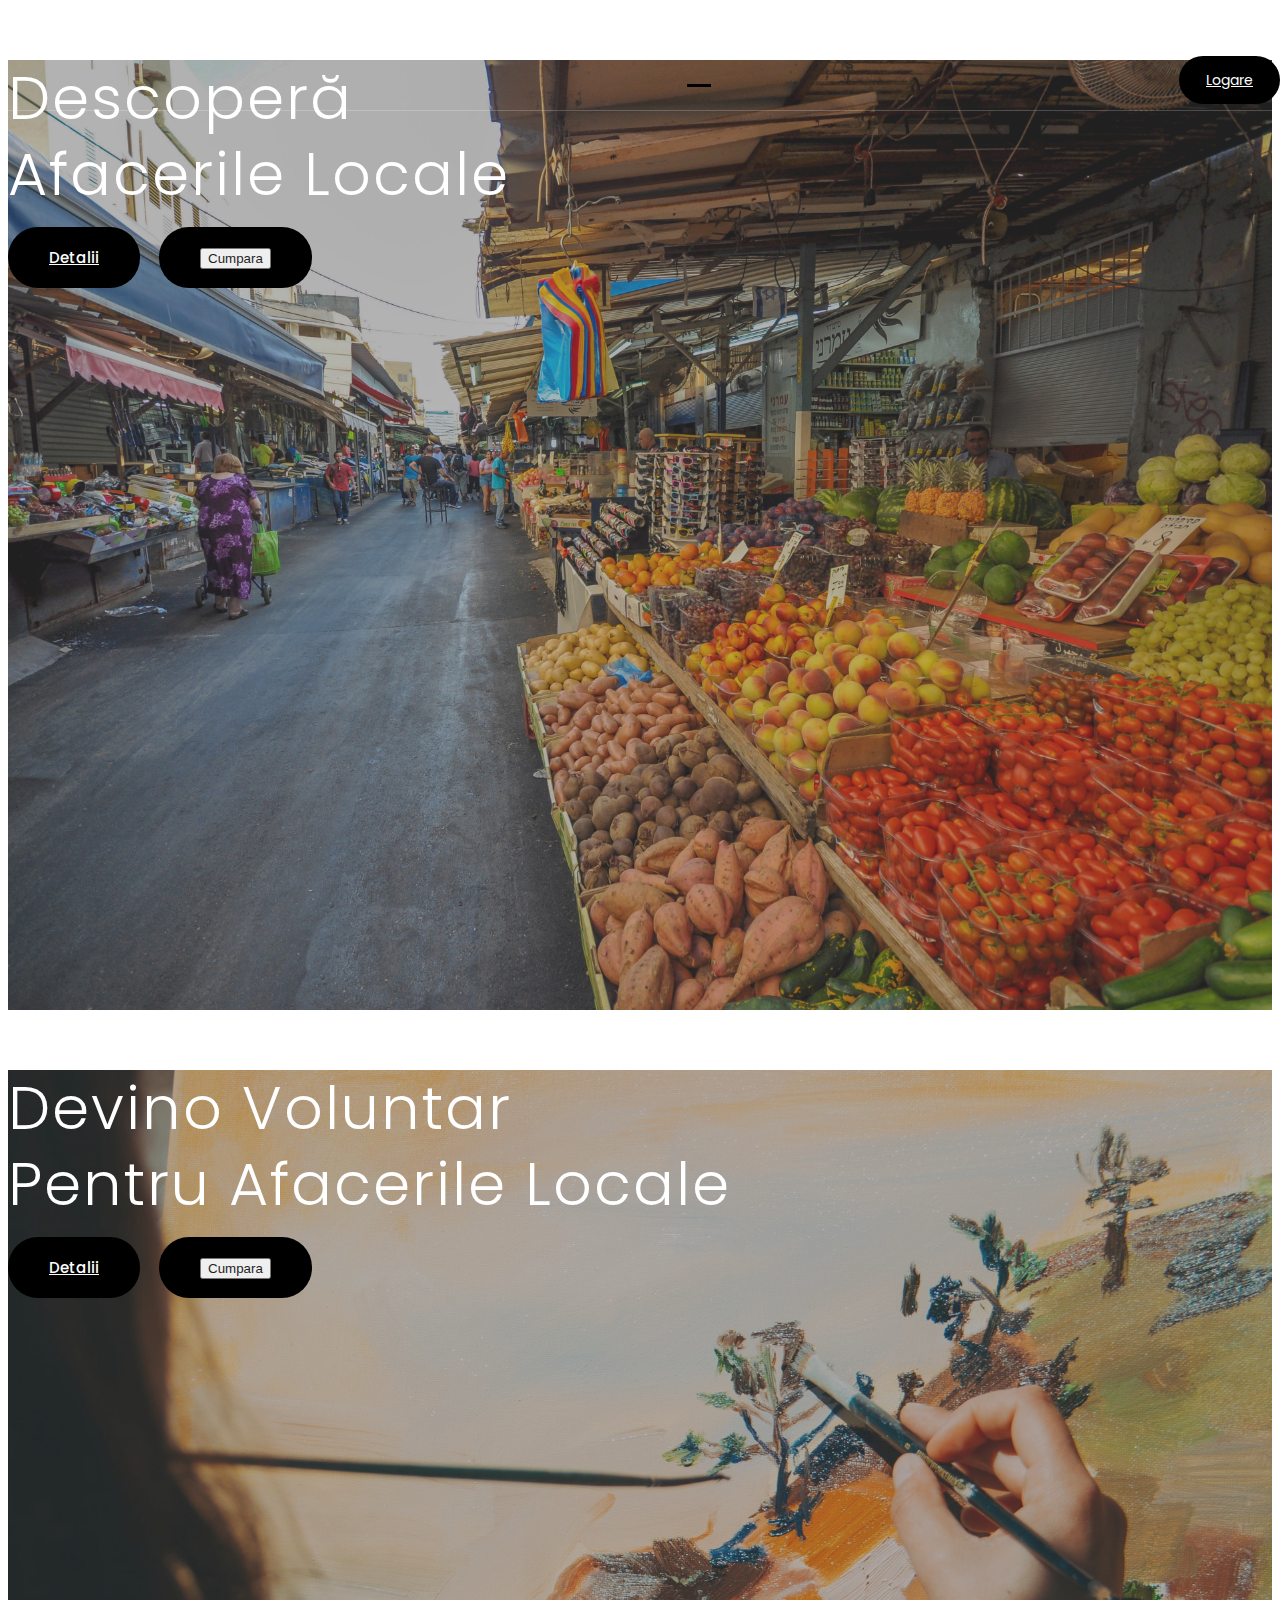
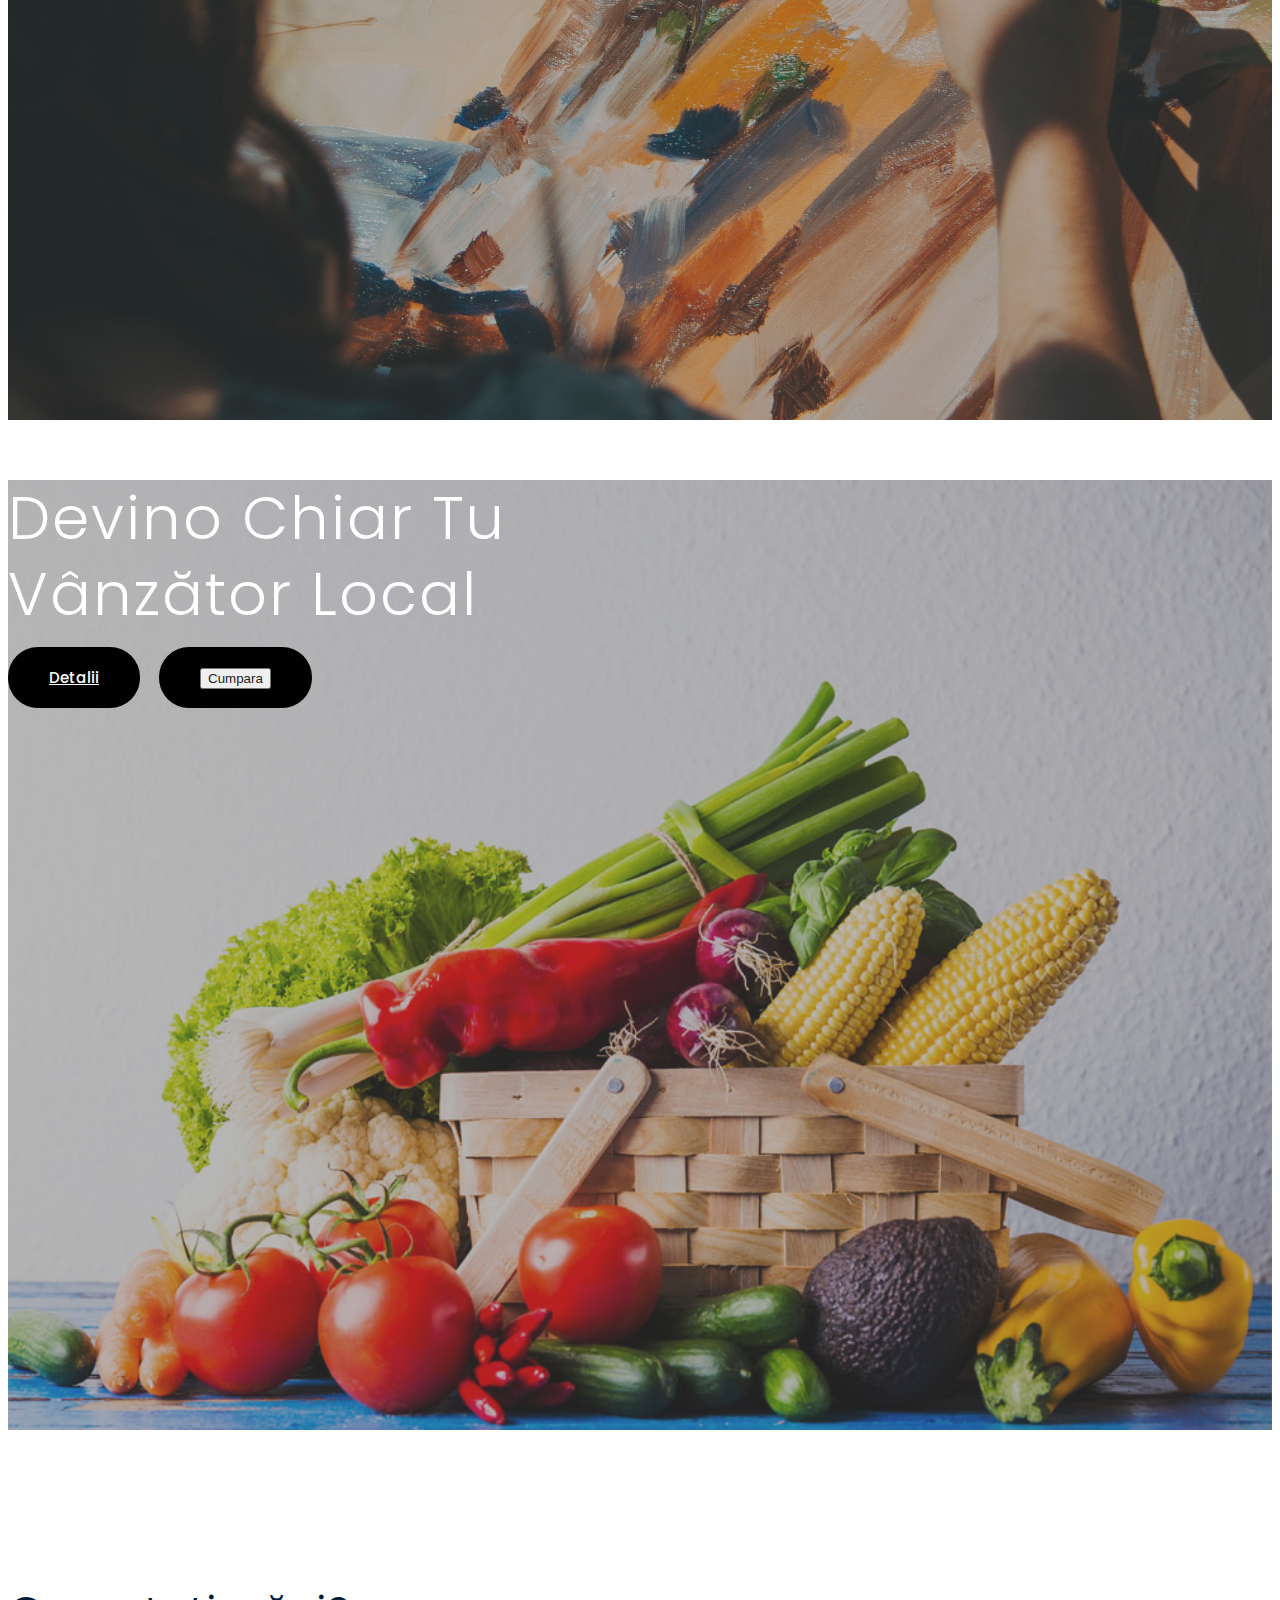
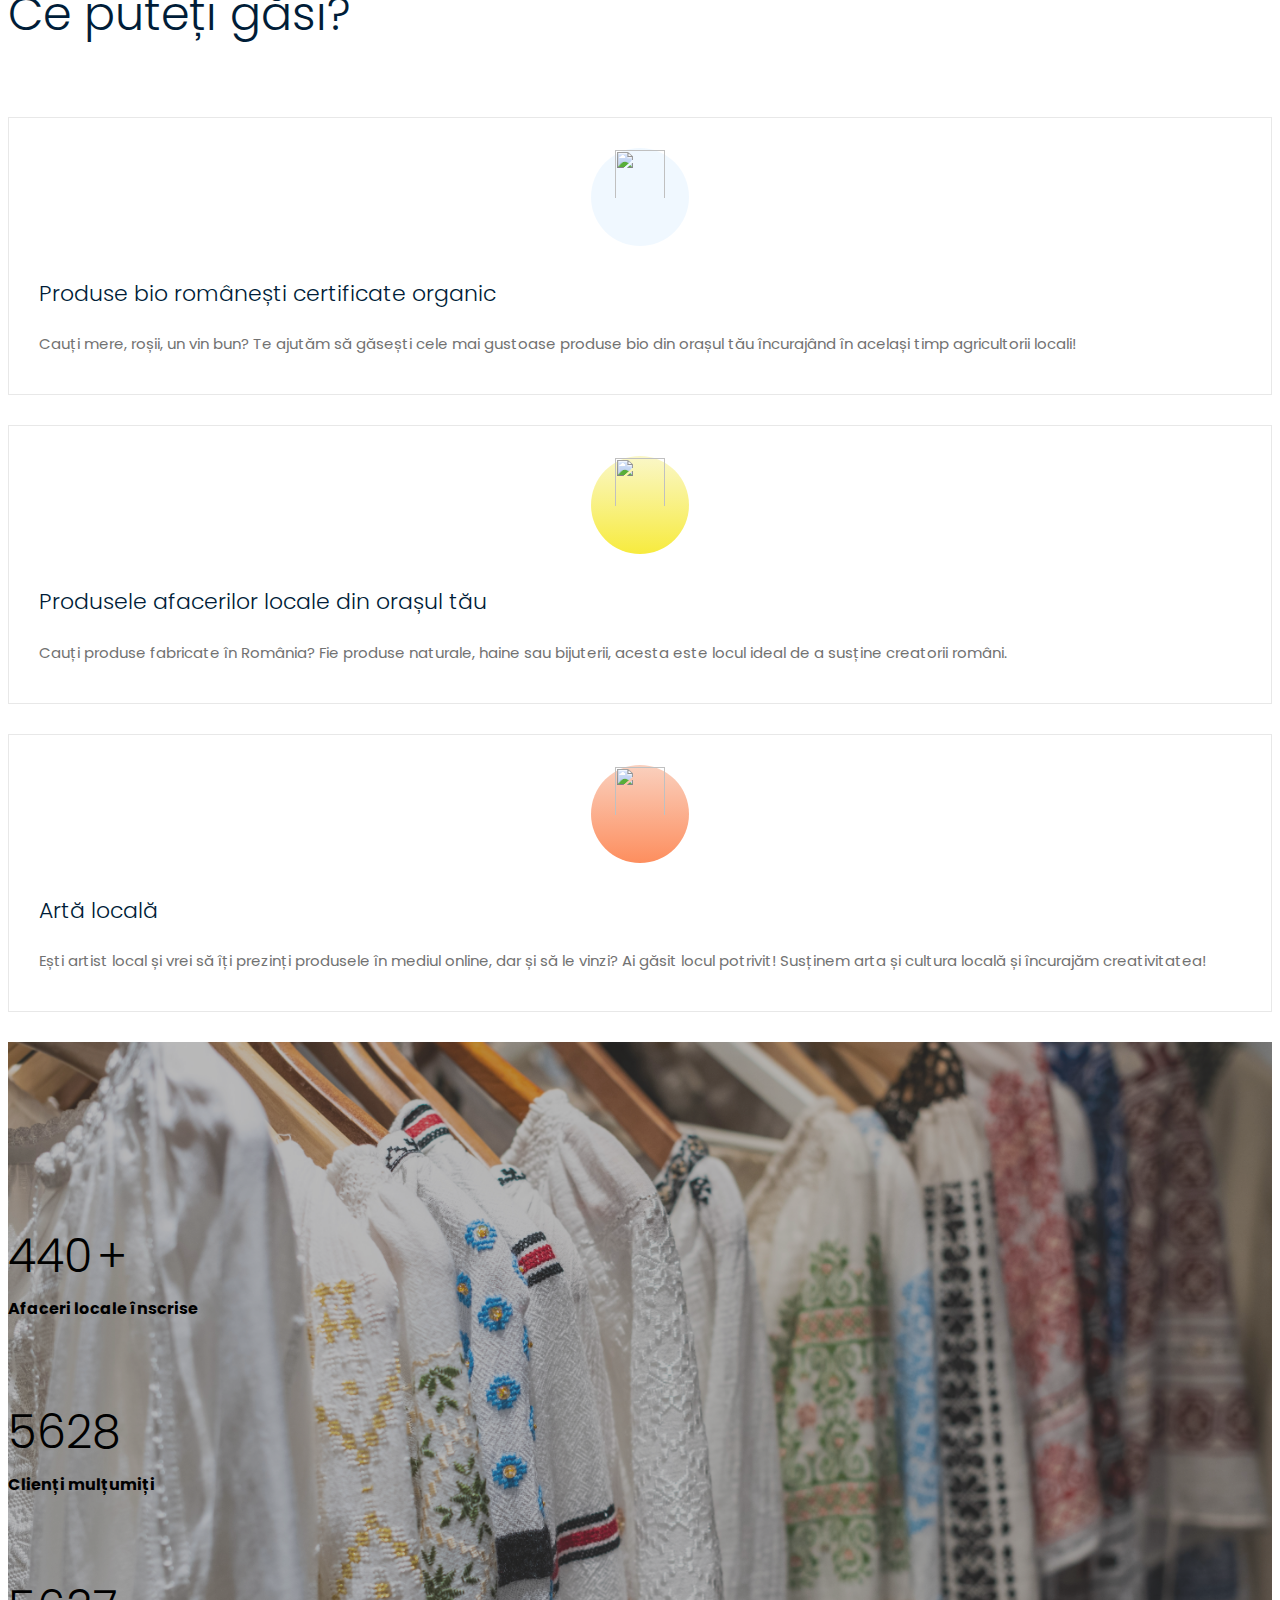
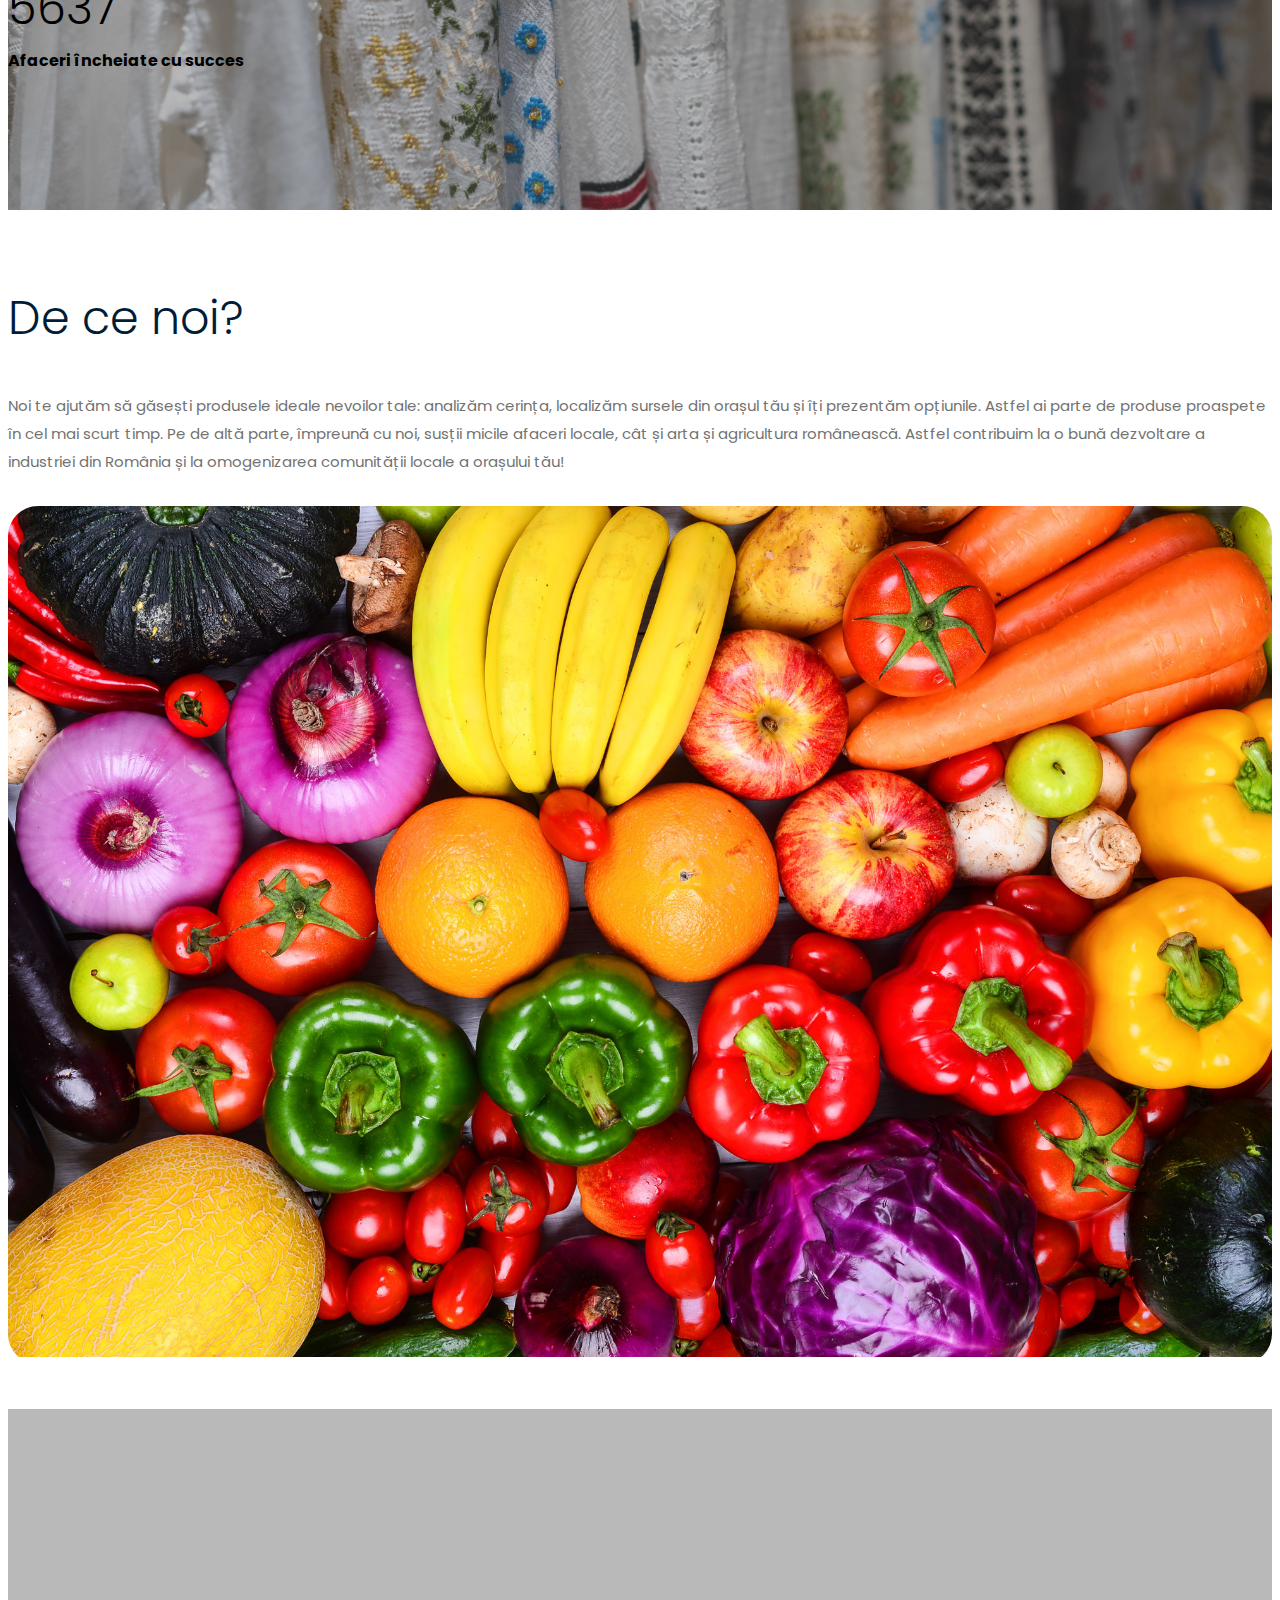
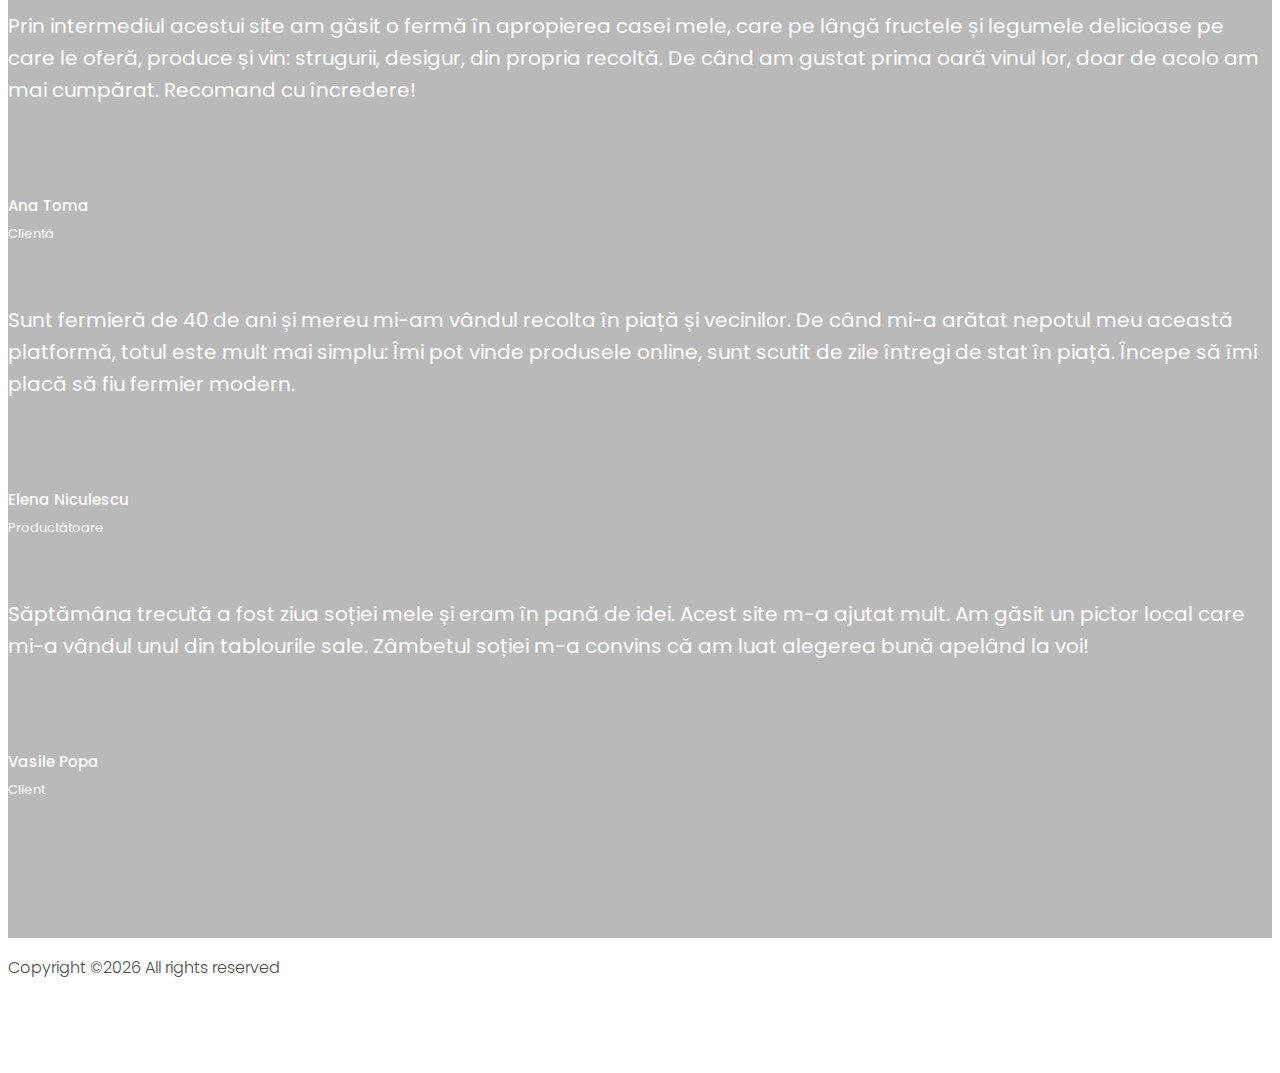
==== commit 62a1077e: "Update index.html" ====
--- a/index.html
+++ b/index.html
@@ -77,8 +77,8 @@
                                 <h3>Descoperă <br>afacerile locale</h3>
                                 <div class="video_service_btn">
                                     <a href="#detalii" class="boxed-btn3">Detalii</a>
-									<form  class="boxed-btn3 action="shop/shop.php" method="post">
-									<input class="btn-search" value=Cumpara type="submit" name="search_user"/>
+									<form  class="boxed-btn3" action="shop/shop.php" method="post">
+									   <button class="btn-search" name="btn_cumpara"/>Cumpara</button>
 									</form>
                                 </div>
                             </div>
@@ -94,9 +94,9 @@
                                 <h3>Devino voluntar <br> pentru afacerile locale</h3>
                                 <div class="video_service_btn">
                                     <a href="#detalii" class="boxed-btn3">Detalii</a>
-									<form  class="boxed-btn3 action="shop/shop.php" method="post">
-									<input class="btn-search" value=Cumpara type="submit" name="search_user"/>
-									</form>
+									<form  class="boxed-btn3" action="shop/shop.php" method="post">
+                                       <button class="btn-search" name="btn_cumpara"/>Cumpara</button>
+                                    </form>
                                 </div>
                             </div>
                         </div>
@@ -112,9 +112,9 @@
                                     Vânzător local</h3>
                                 <div class="video_service_btn">
                                     <a href="#detalii" class="boxed-btn3">Detalii</a>
-									<form  class="boxed-btn3 action="shop/shop.php" method="post">
-									<input class="btn-search" value=Cumpara type="submit" name="search_user"/>
-									</form>
+									<form  class="boxed-btn3" action="shop/shop.php" method="post">
+                                       <button class="btn-search" name="btn_cumpara"/>Cumpara</button>
+                                    </form>
                                 </div>
                             </div>
                         </div>
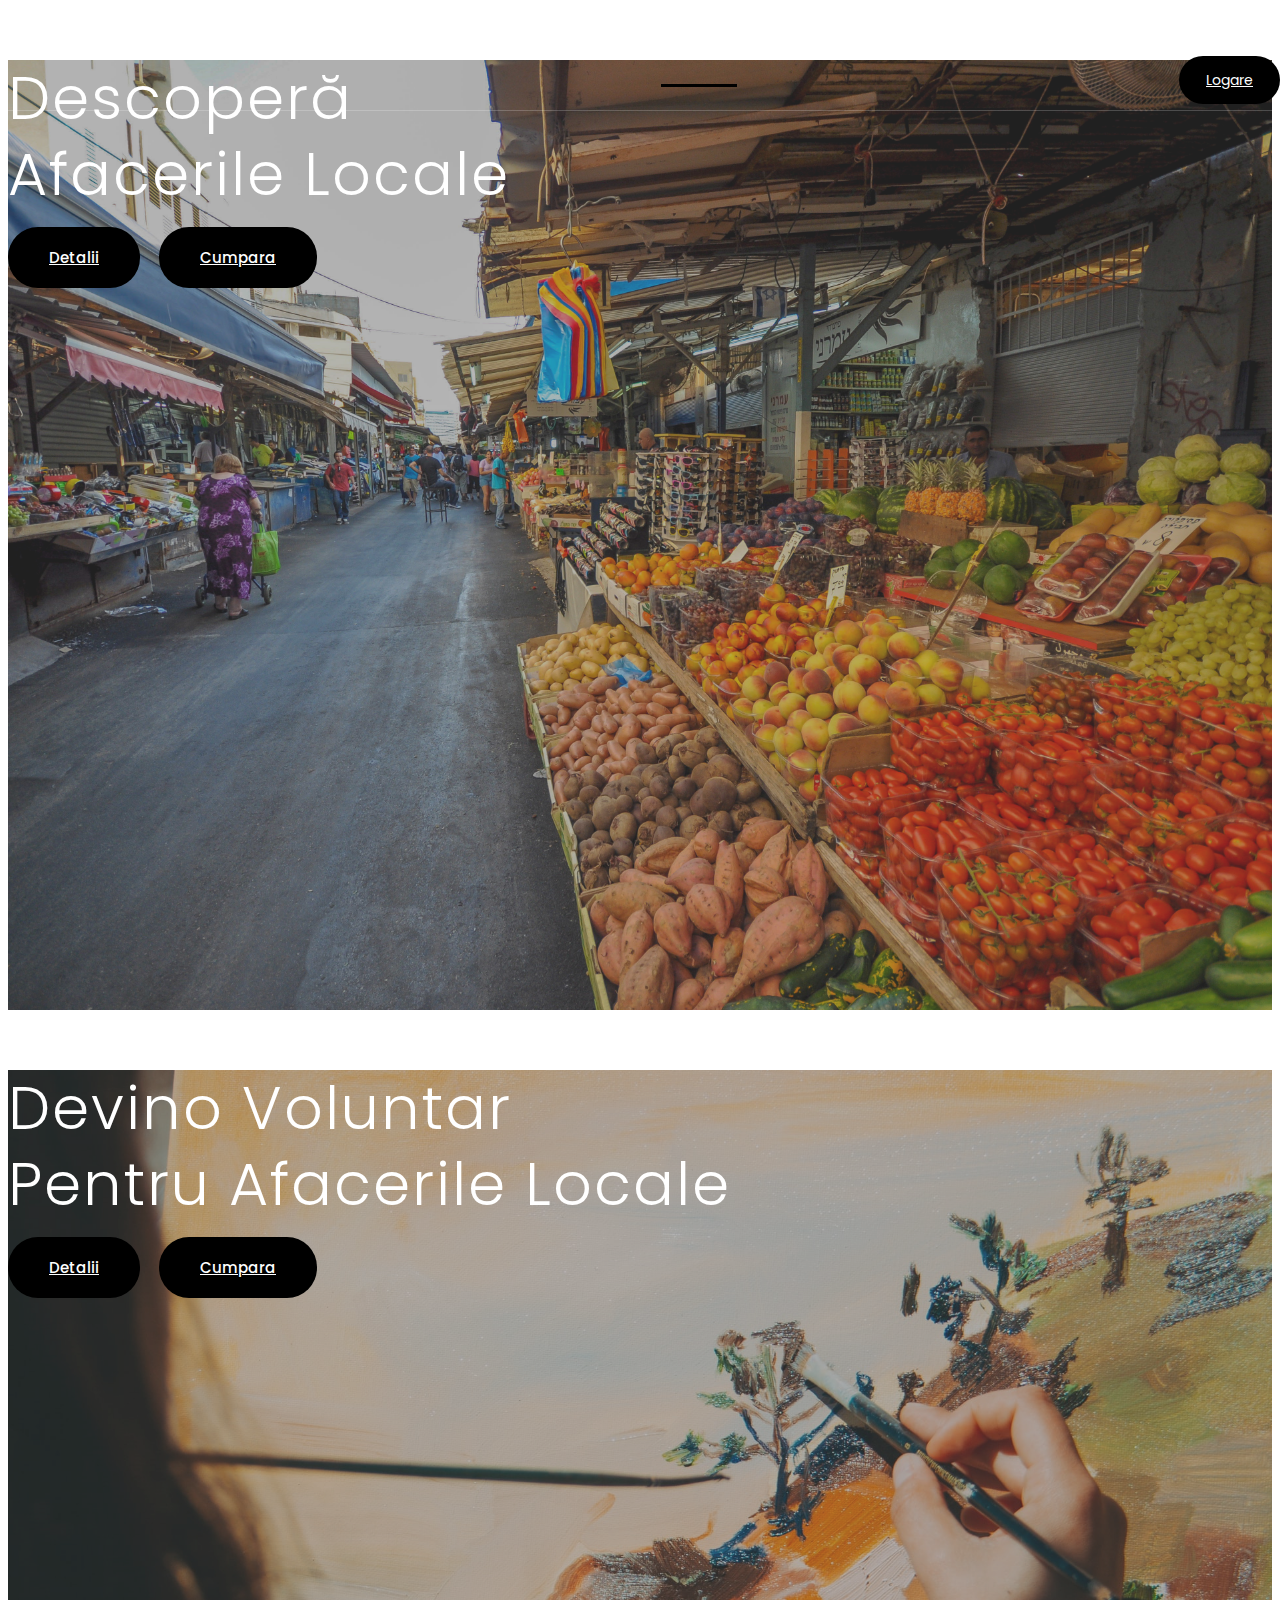
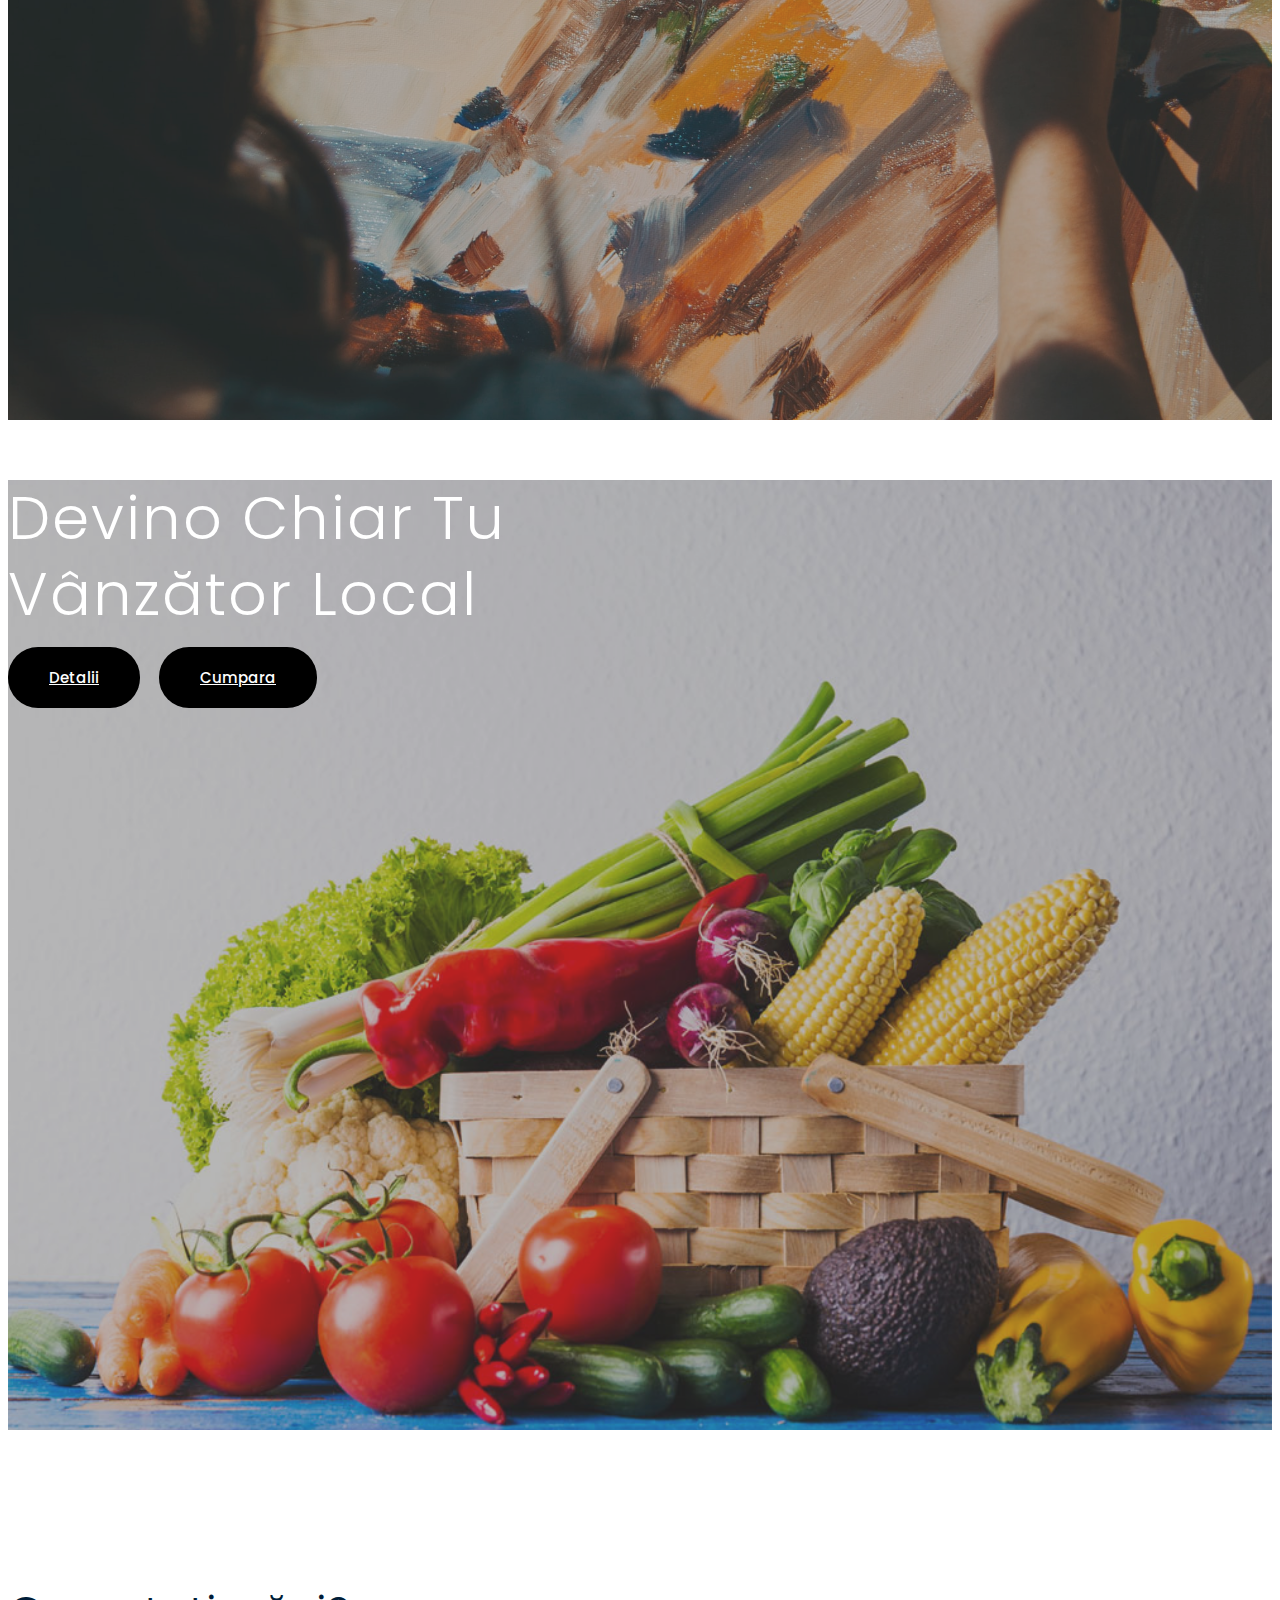
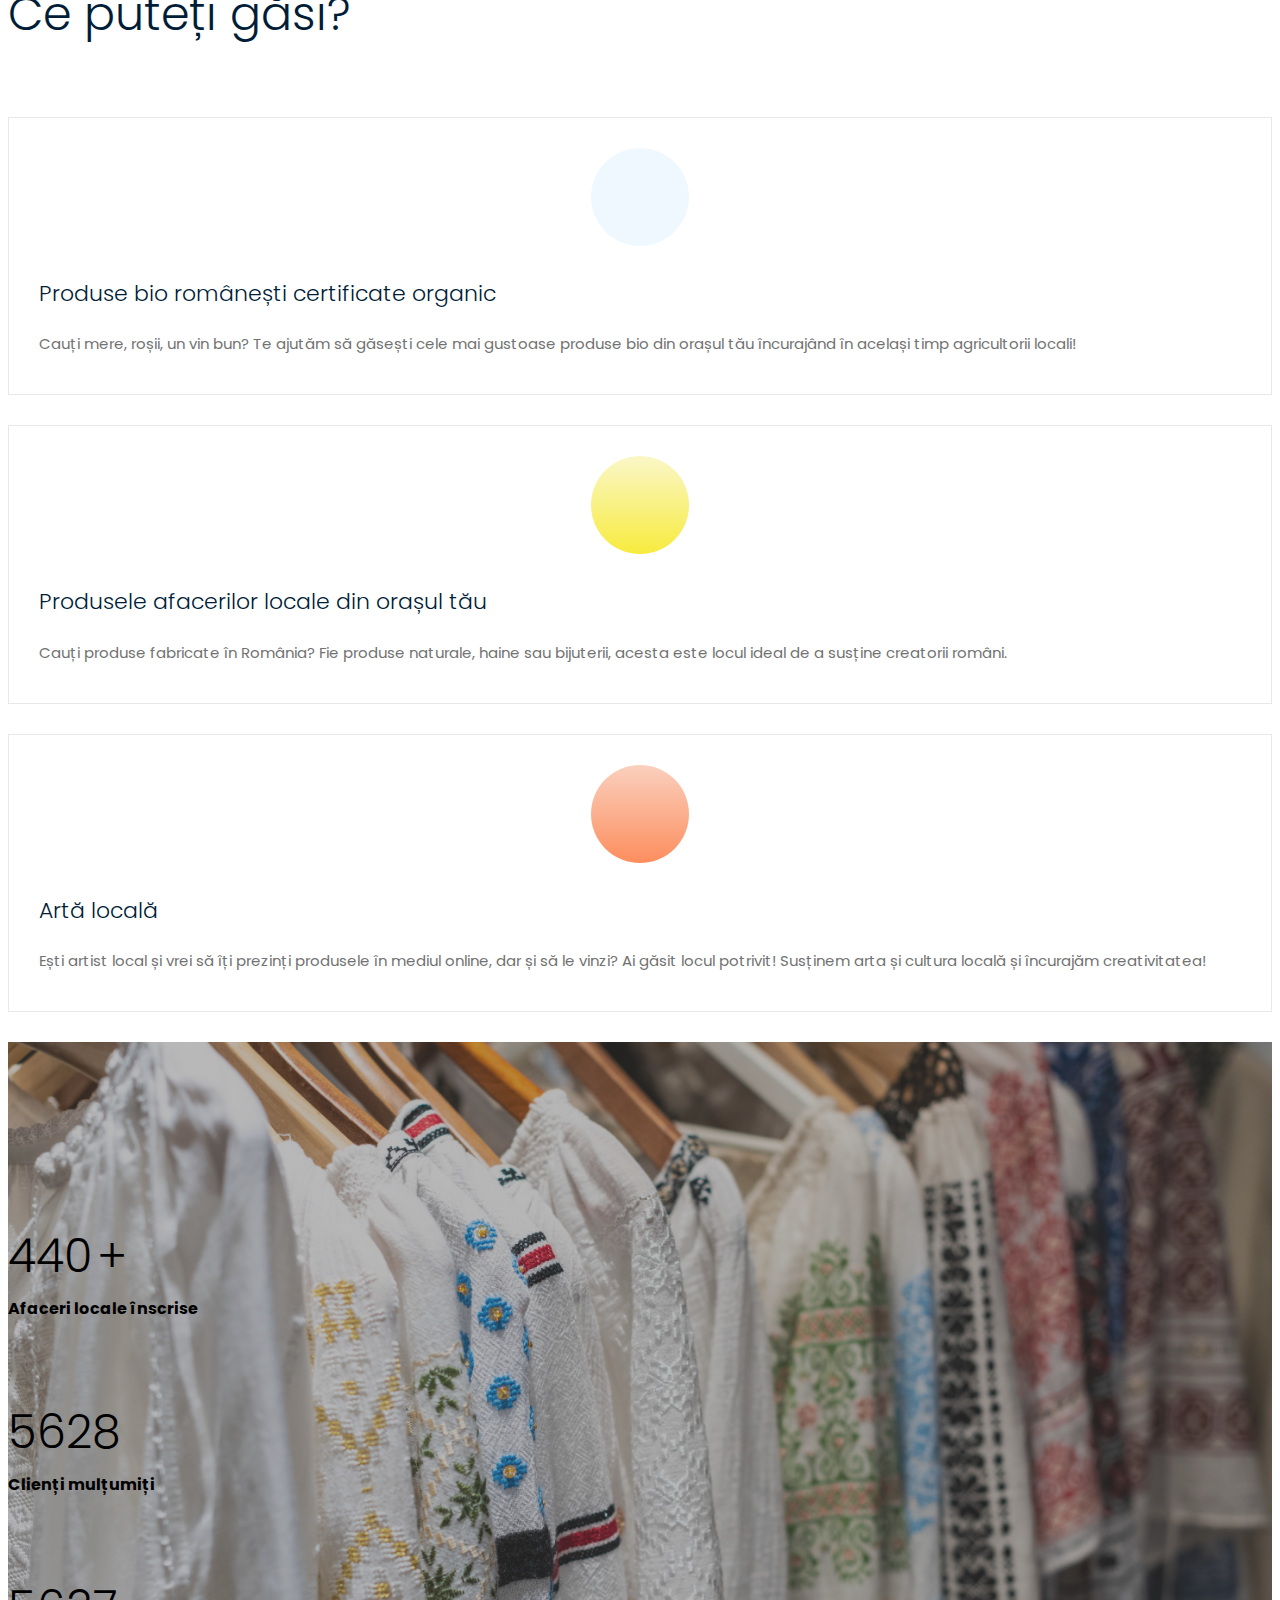
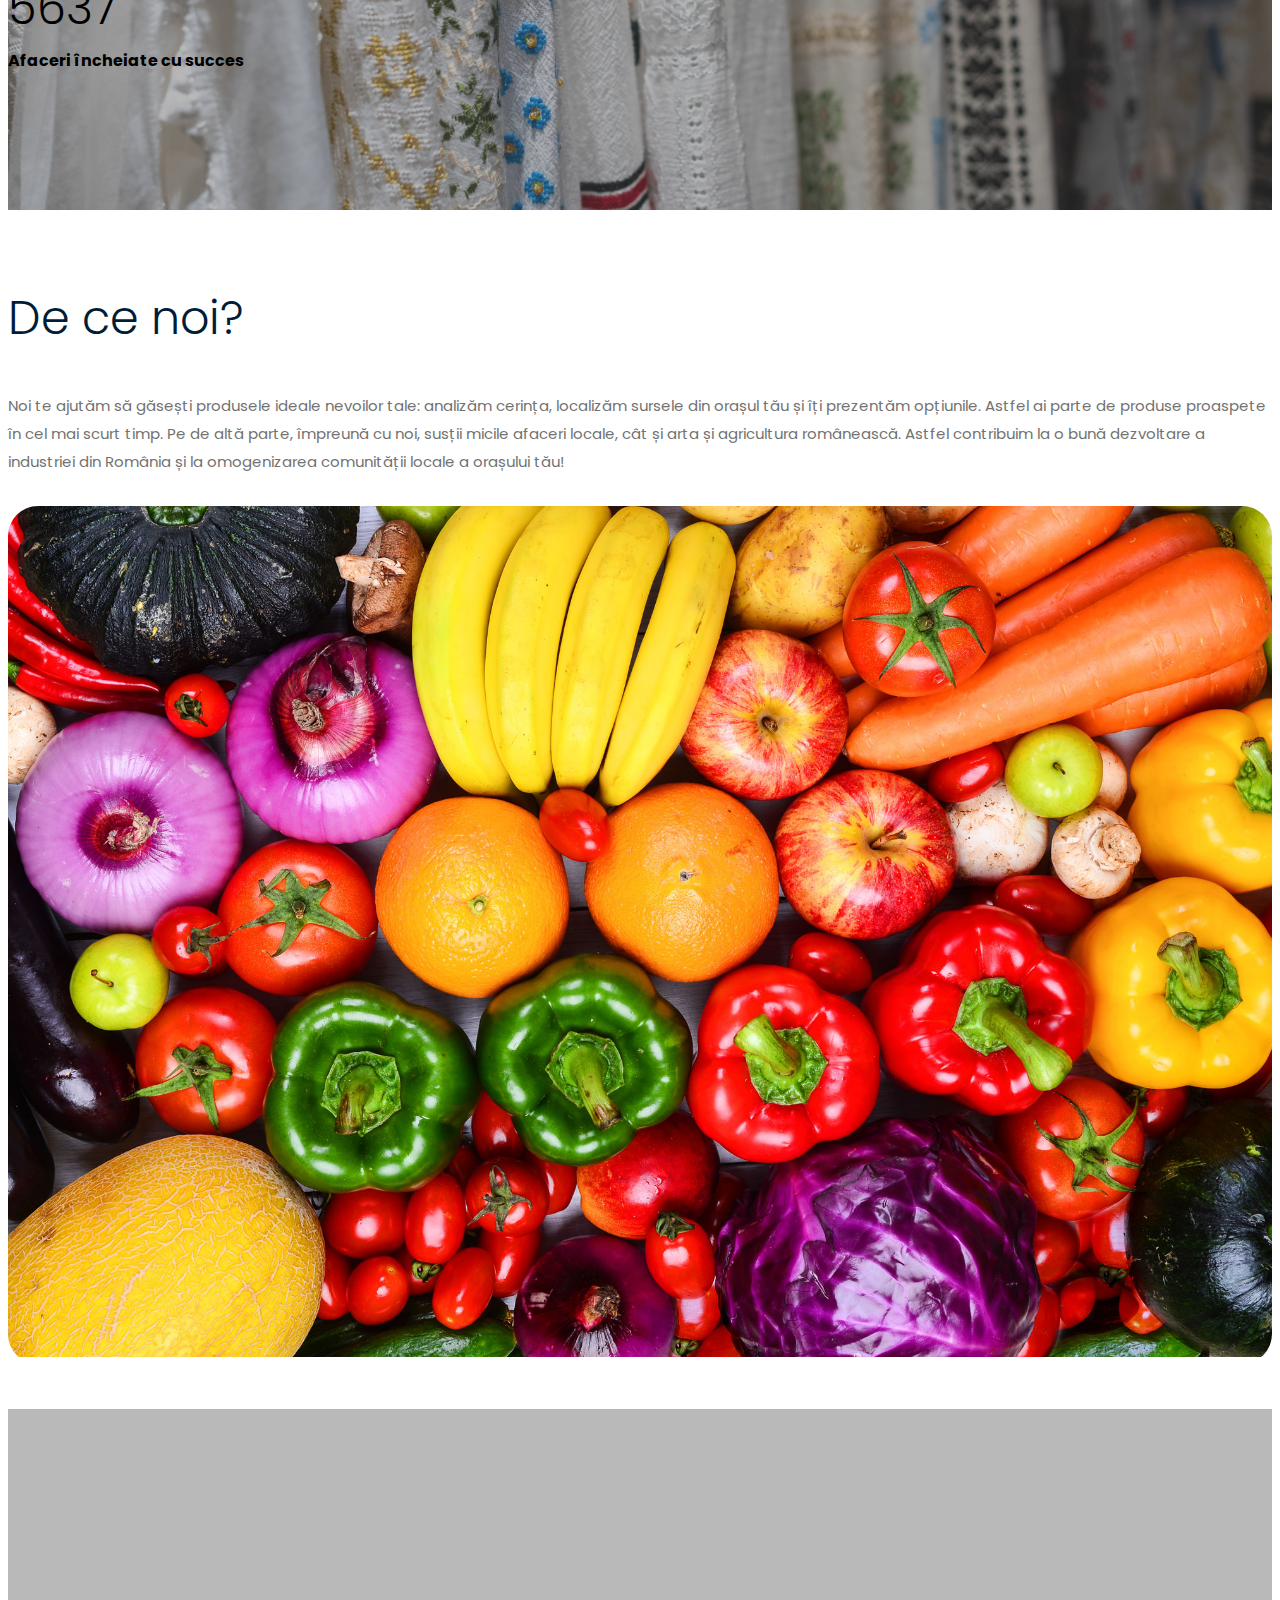
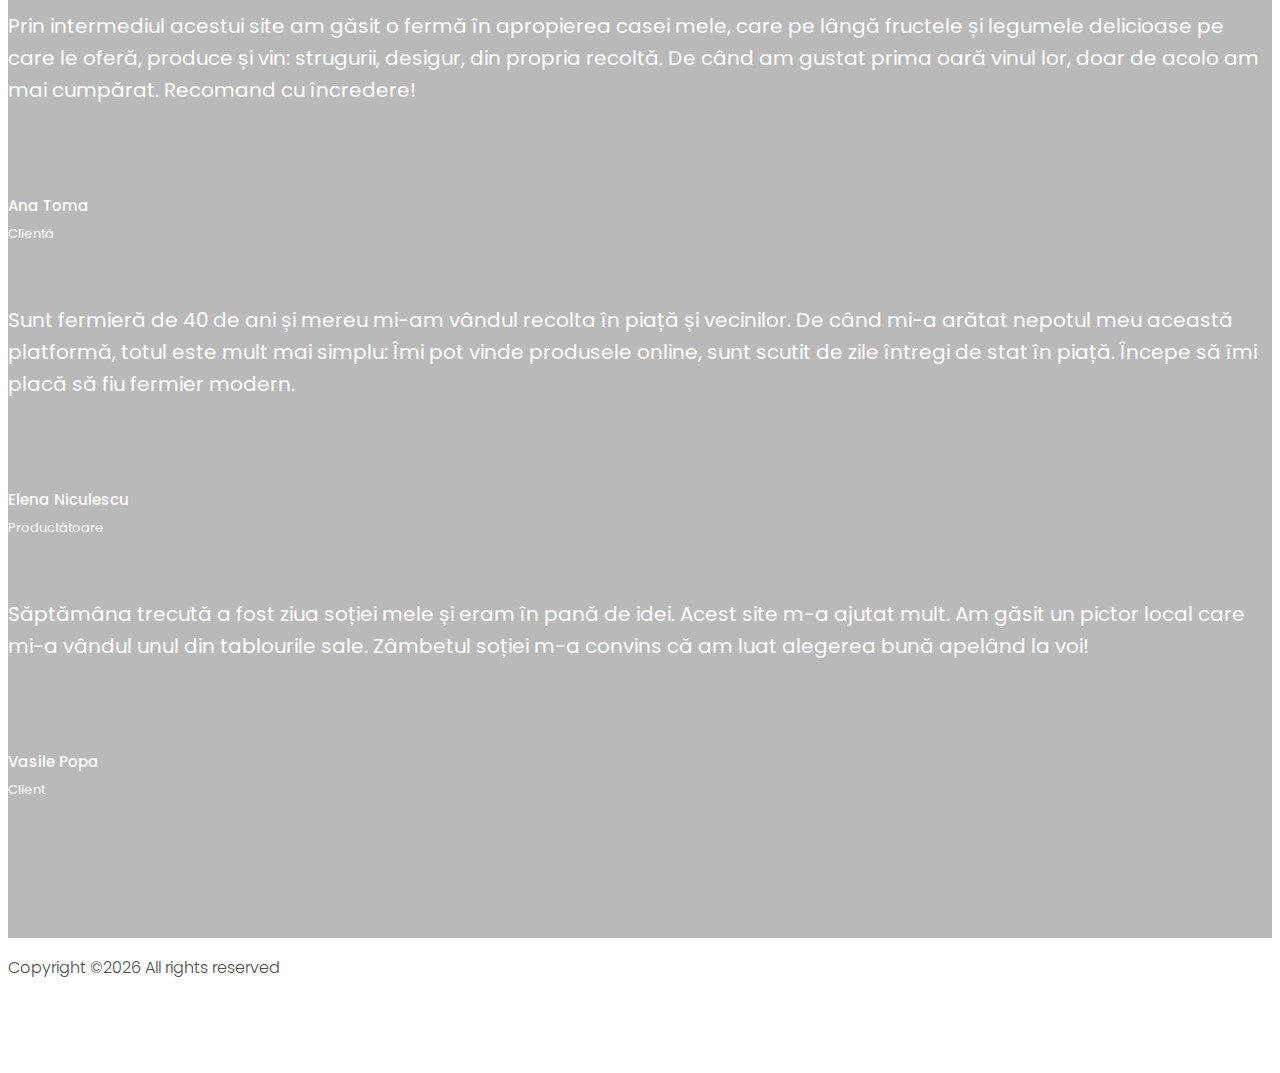
==== commit db371d63: "up13" ====
--- a/index.html
+++ b/index.html
@@ -8,9 +8,6 @@
     <meta name="viewport" content="width=device-width, initial-scale=1">
 
     <link rel="shortcut icon" type="image/x-icon" href="img/favicon.png">
-    <!-- Place favicon.ico in the root directory -->
-
-    <!-- CSS here -->
     <link rel="stylesheet" href="css/bootstrap.min.css">
     <link rel="stylesheet" href="css/owl.carousel.min.css">
     <link rel="stylesheet" href="css/magnific-popup.css">
@@ -44,7 +41,7 @@
                                                             <li><a href="elements.html">???</a></li>
                                                     </ul>
                                                 </li>
-                                                <li><a class="active" href="contact.html">???</a></li>
+                                                <li><a class="active" href="shop/shop.php">Cumpara</a></li>
                                             </ul>
                                         </nav>
                                     </div>
@@ -66,7 +63,6 @@
                 </div>
             </div>
         </header>
-    <!-- slider_area_start -->
     <div class="slider_area">
         <div class="slider_active owl-carousel">
             <div class="single_slider  d-flex align-items-center slider_bg_1 overlay2">
@@ -77,9 +73,7 @@
                                 <h3>Descoperă <br>afacerile locale</h3>
                                 <div class="video_service_btn">
                                     <a href="#detalii" class="boxed-btn3">Detalii</a>
-									<form  class="boxed-btn3" action="shop/shop.php" method="post">
-									   <button class="btn-search" name="btn_cumpara"/>Cumpara</button>
-									</form>
+									<a href="shop/shop.php" class="boxed-btn3">Cumpara</a>	
                                 </div>
                             </div>
                         </div>
@@ -94,9 +88,7 @@
                                 <h3>Devino voluntar <br> pentru afacerile locale</h3>
                                 <div class="video_service_btn">
                                     <a href="#detalii" class="boxed-btn3">Detalii</a>
-									<form  class="boxed-btn3" action="shop/shop.php" method="post">
-                                       <button class="btn-search" name="btn_cumpara"/>Cumpara</button>
-                                    </form>
+									<a href="shop/shop.php" class="boxed-btn3">Cumpara</a>	
                                 </div>
                             </div>
                         </div>
@@ -112,9 +104,7 @@
                                     Vânzător local</h3>
                                 <div class="video_service_btn">
                                     <a href="#detalii" class="boxed-btn3">Detalii</a>
-									<form  class="boxed-btn3" action="shop/shop.php" method="post">
-                                       <button class="btn-search" name="btn_cumpara"/>Cumpara</button>
-                                    </form>
+									<a href="shop/shop.php" class="boxed-btn3">Cumpara</a>									
                                 </div>
                             </div>
                         </div>
@@ -123,9 +113,6 @@
             </div>
         </div>
     </div>
-    <!-- slider_area_end -->
-
-    <!-- service_area_start -->
 	<a name="detalii">
     <div class="service_area">
         <div class="container">
@@ -140,7 +127,7 @@
                 <div class="col-xl-4 col-md-6 col-lg-4">
                     <div class="single_service text-center">
                         <div class="service_icon">
-                            <img src="img/svg_icon/apple.svg" alt="" width="50" height="50">
+                            <img src="img/svg_icon/apple.svg" alt="">
                         </div>
                         <h3>Produse bio românești certificate organic</h3>
                         <p>Cauți mere, roșii, un vin bun? Te ajutăm să găsești cele mai gustoase produse bio din orașul tău încurajând în același timp agricultorii locali!</p>
@@ -149,7 +136,7 @@
                 <div class="col-xl-4 col-md-6 col-lg-4">
                     <div class="single_service text-center">
                         <div class="service_icon">
-                            <img src="img/svg_icon/clothes.svg" alt=""  width="50" height="50">
+                            <img src="img/svg_icon/clothes.svg" alt="">
                         </div>
                         <h3>Produsele afacerilor locale din orașul tău</h3>
                         <p>Cauți produse fabricate în România? Fie produse naturale, haine sau bijuterii, acesta este locul ideal de a susține creatorii români.</p>
@@ -158,7 +145,7 @@
                 <div class="col-xl-4 col-md-6 col-lg-4">
                     <div class="single_service text-center">
                         <div class="service_icon">
-                            <img src="img/svg_icon/painting.svg" alt="" width="50" height="50">
+                            <img src="img/svg_icon/painting.svg" alt="">
                         </div>
                         <h3>Artă locală</h3>
                         <p>Ești artist local și vrei să îți prezinți produsele în mediul online, dar și să le vinzi? Ai găsit locul potrivit! Susținem arta și cultura locală și încurajăm creativitatea!</p>
@@ -167,9 +154,6 @@
         </div>
     </div>
 	</a> 
-    <!-- service_area_end -->
-
-    <!-- counter_area  -->
     <div class="counter_area counter_bg_1 overlay2">
         <div class="container">
             <div class="row">
@@ -203,8 +187,6 @@
             </div>
         </div>
     </div>
-    <!-- /counter_area  -->
-	<!-- about_info_area start  -->
     <div class="about_info_area">
         <div class="container">
             <div class="row align-items-center">
@@ -222,7 +204,6 @@
             </div>
         </div>
     </div>
-    <!-- /case_study_area  -->
     <div class="testimonial_area overlay2">
         <div class="container">
             <div class="row">
@@ -290,9 +271,6 @@
         </div>
 		
     </footer>
-
-  
-    <!-- JS here -->
     <script src="js/vendor/modernizr-3.5.0.min.js"></script>
     <script src="js/vendor/jquery-1.12.4.min.js"></script>
     <script src="js/popper.min.js"></script>
@@ -312,13 +290,11 @@
     <script src="js/plugins.js"></script>
     <script src="js/gijgo.min.js"></script>
     <script src="js/slick.min.js"></script>
-    <!--contact js-->
     <script src="js/contact.js"></script>
     <script src="js/jquery.ajaxchimp.min.js"></script>
     <script src="js/jquery.form.js"></script>
     <script src="js/jquery.validate.min.js"></script>
     <script src="js/mail-script.js"></script>
-
     <script src="js/main.js"></script>
 </body>
 
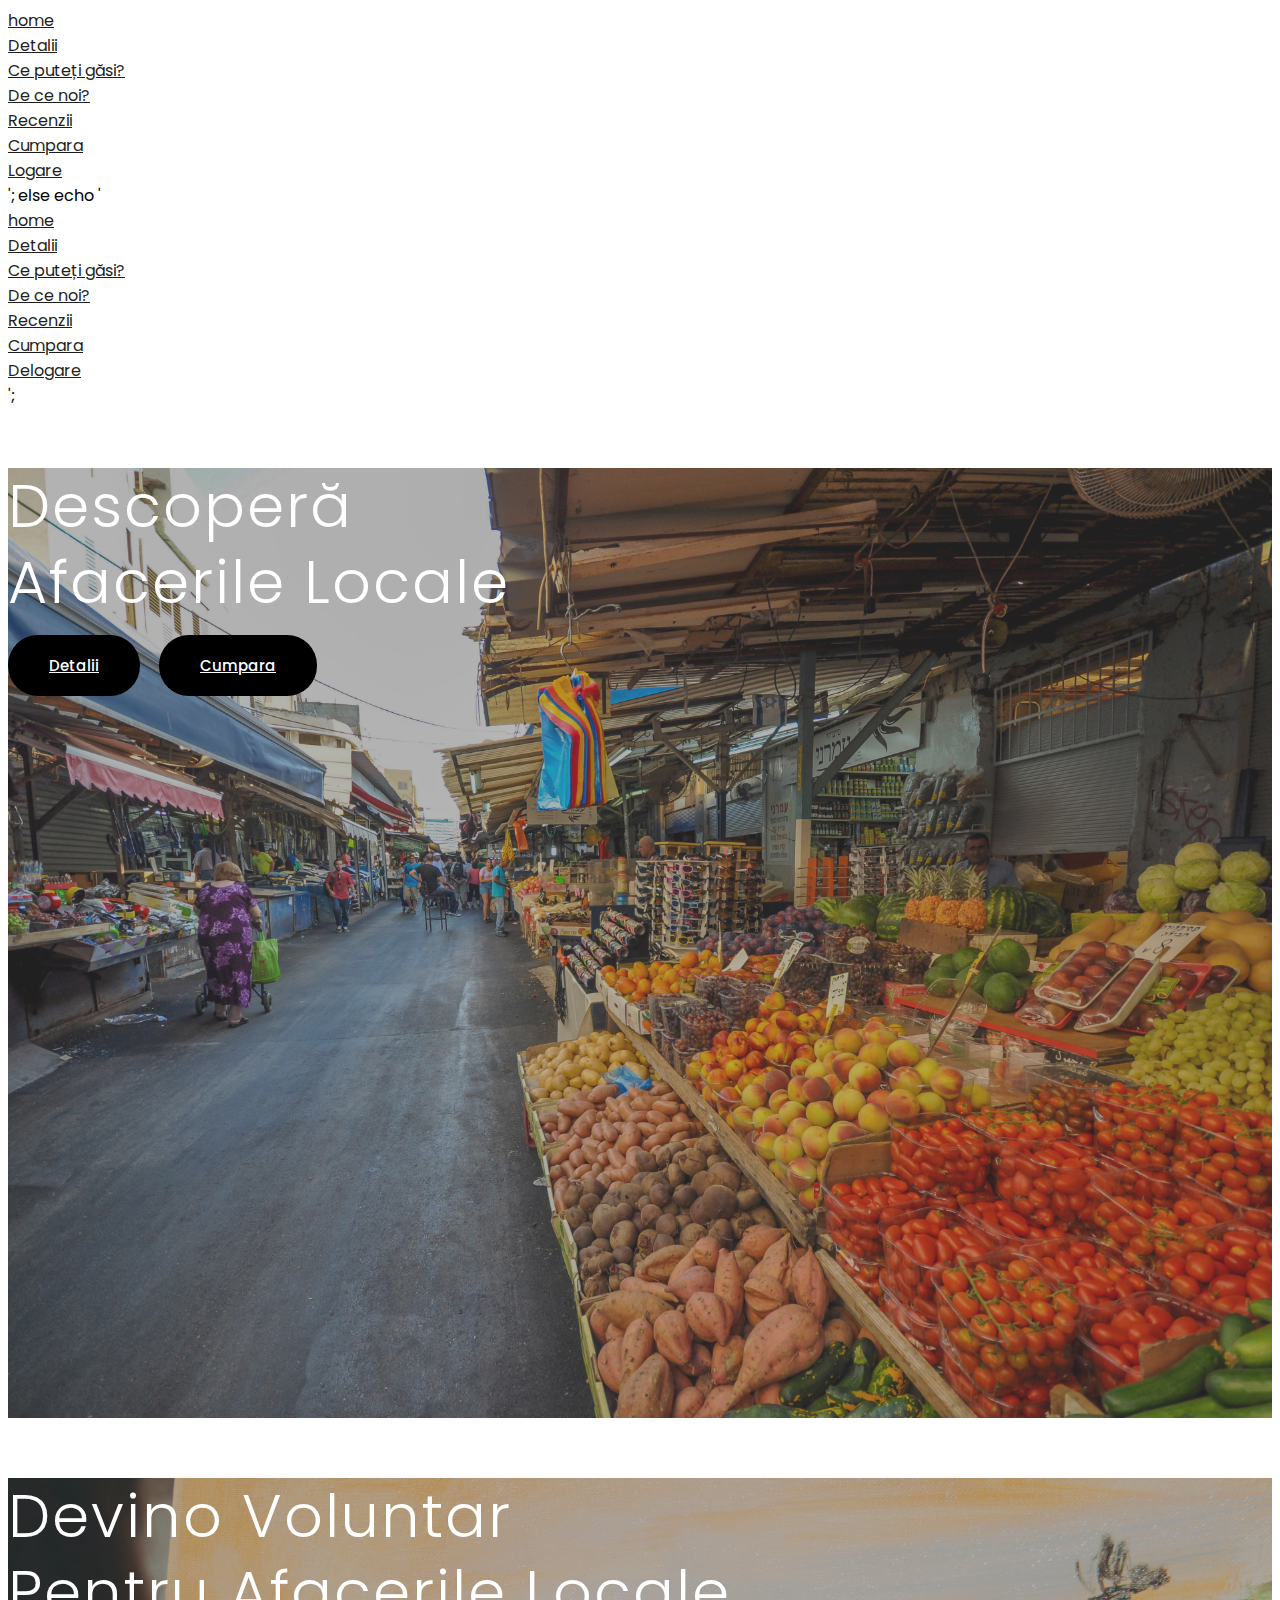
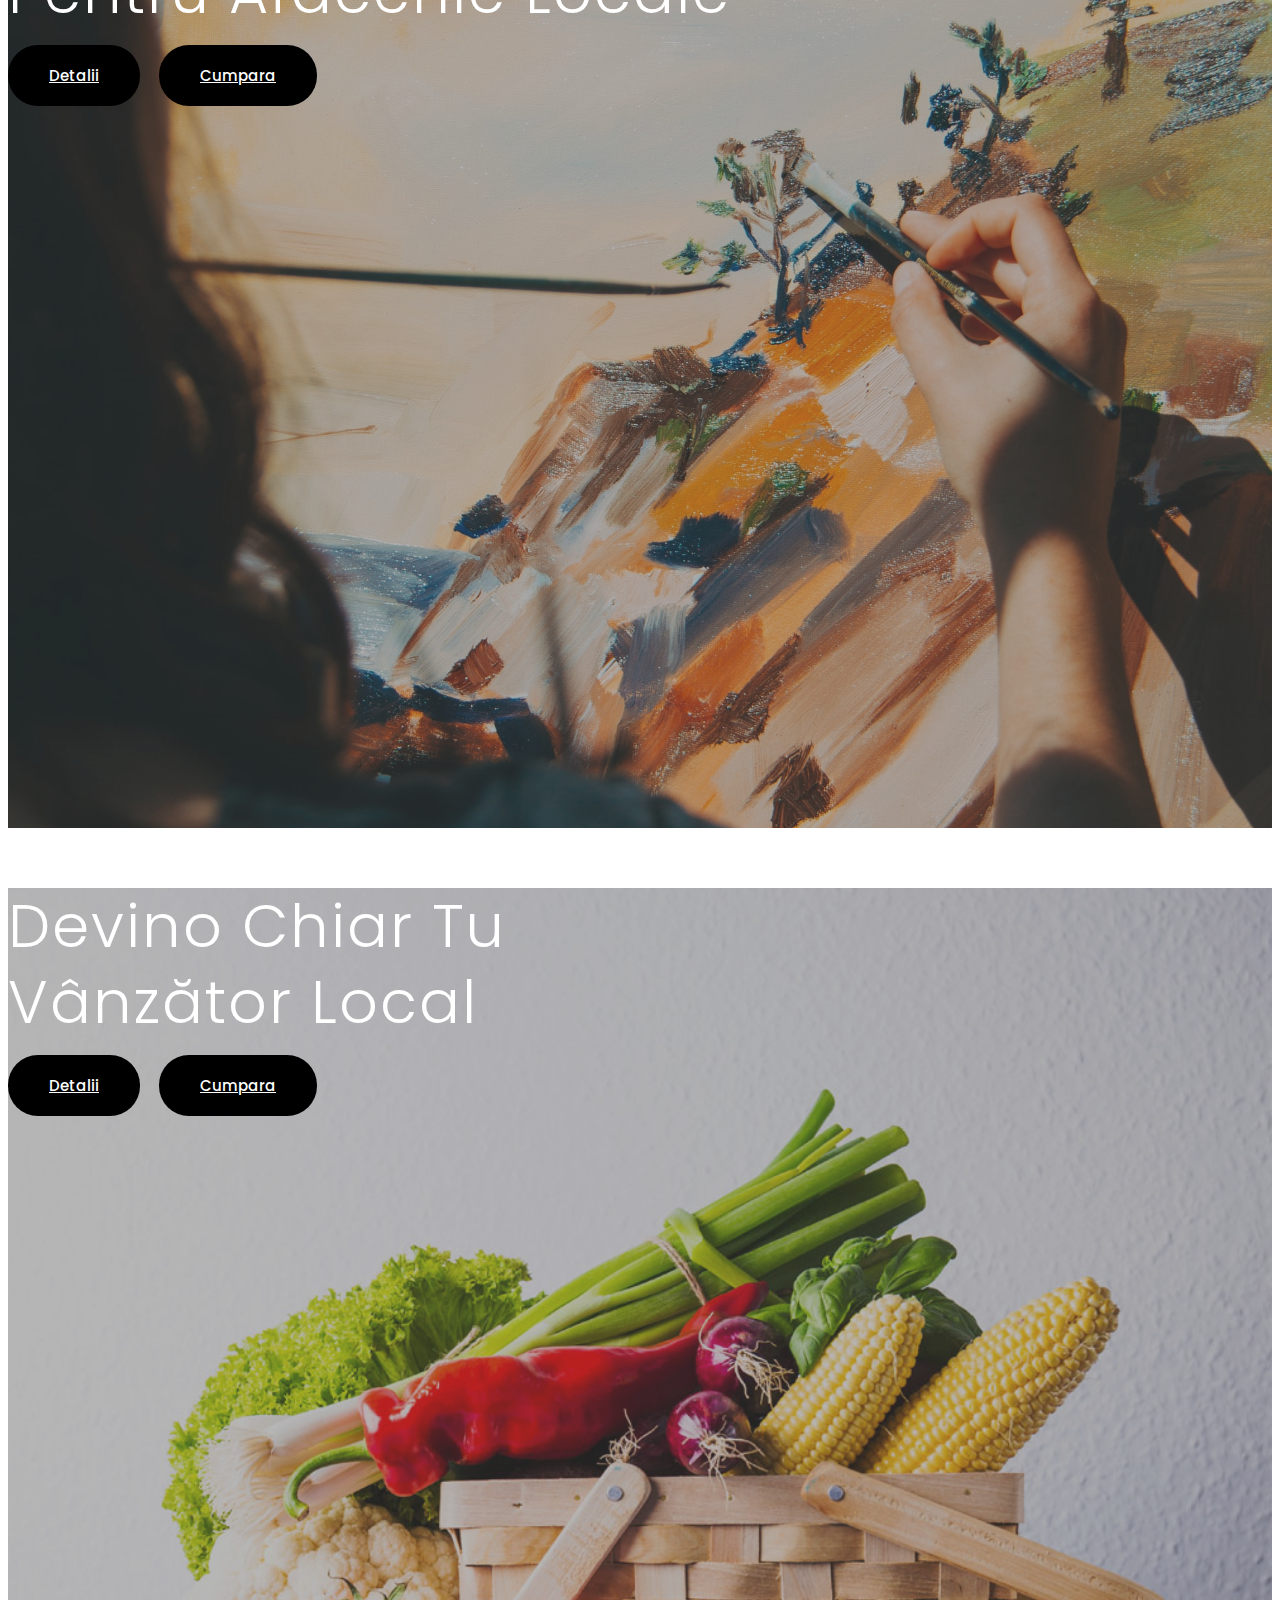
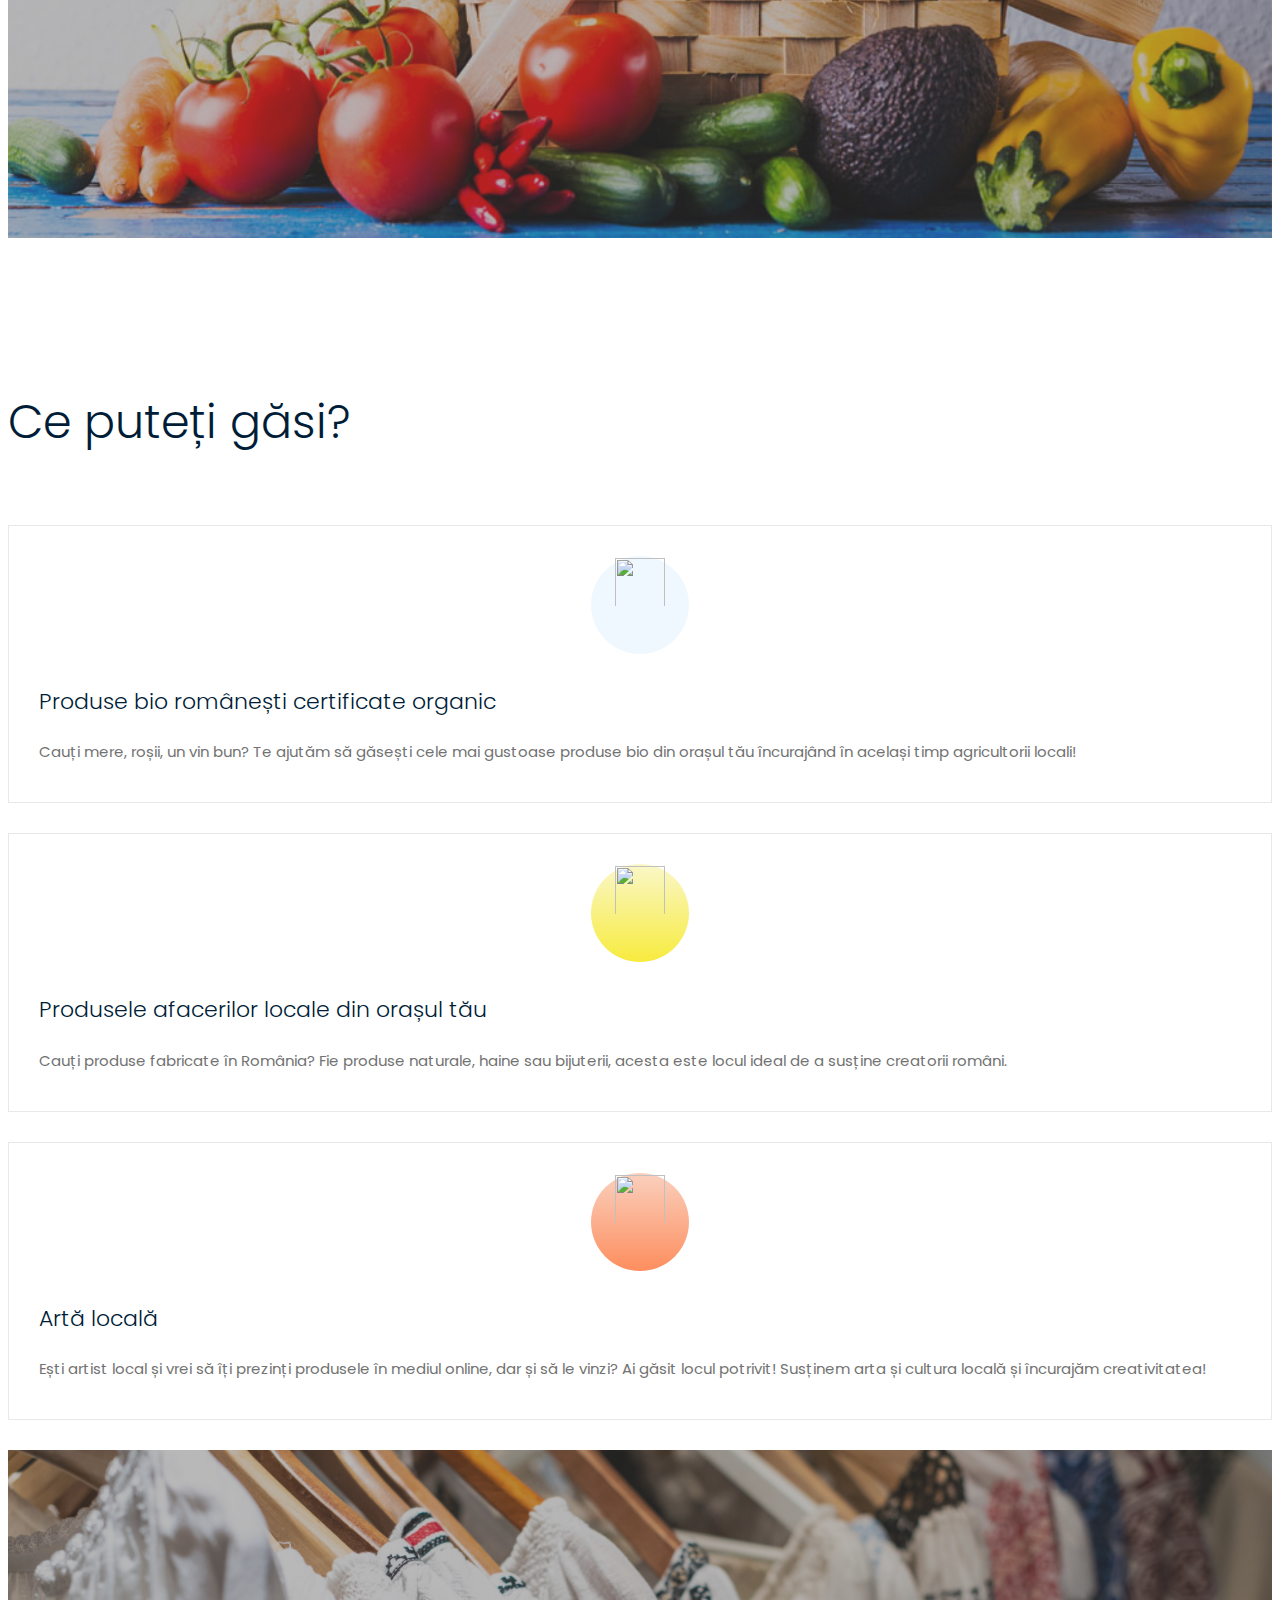
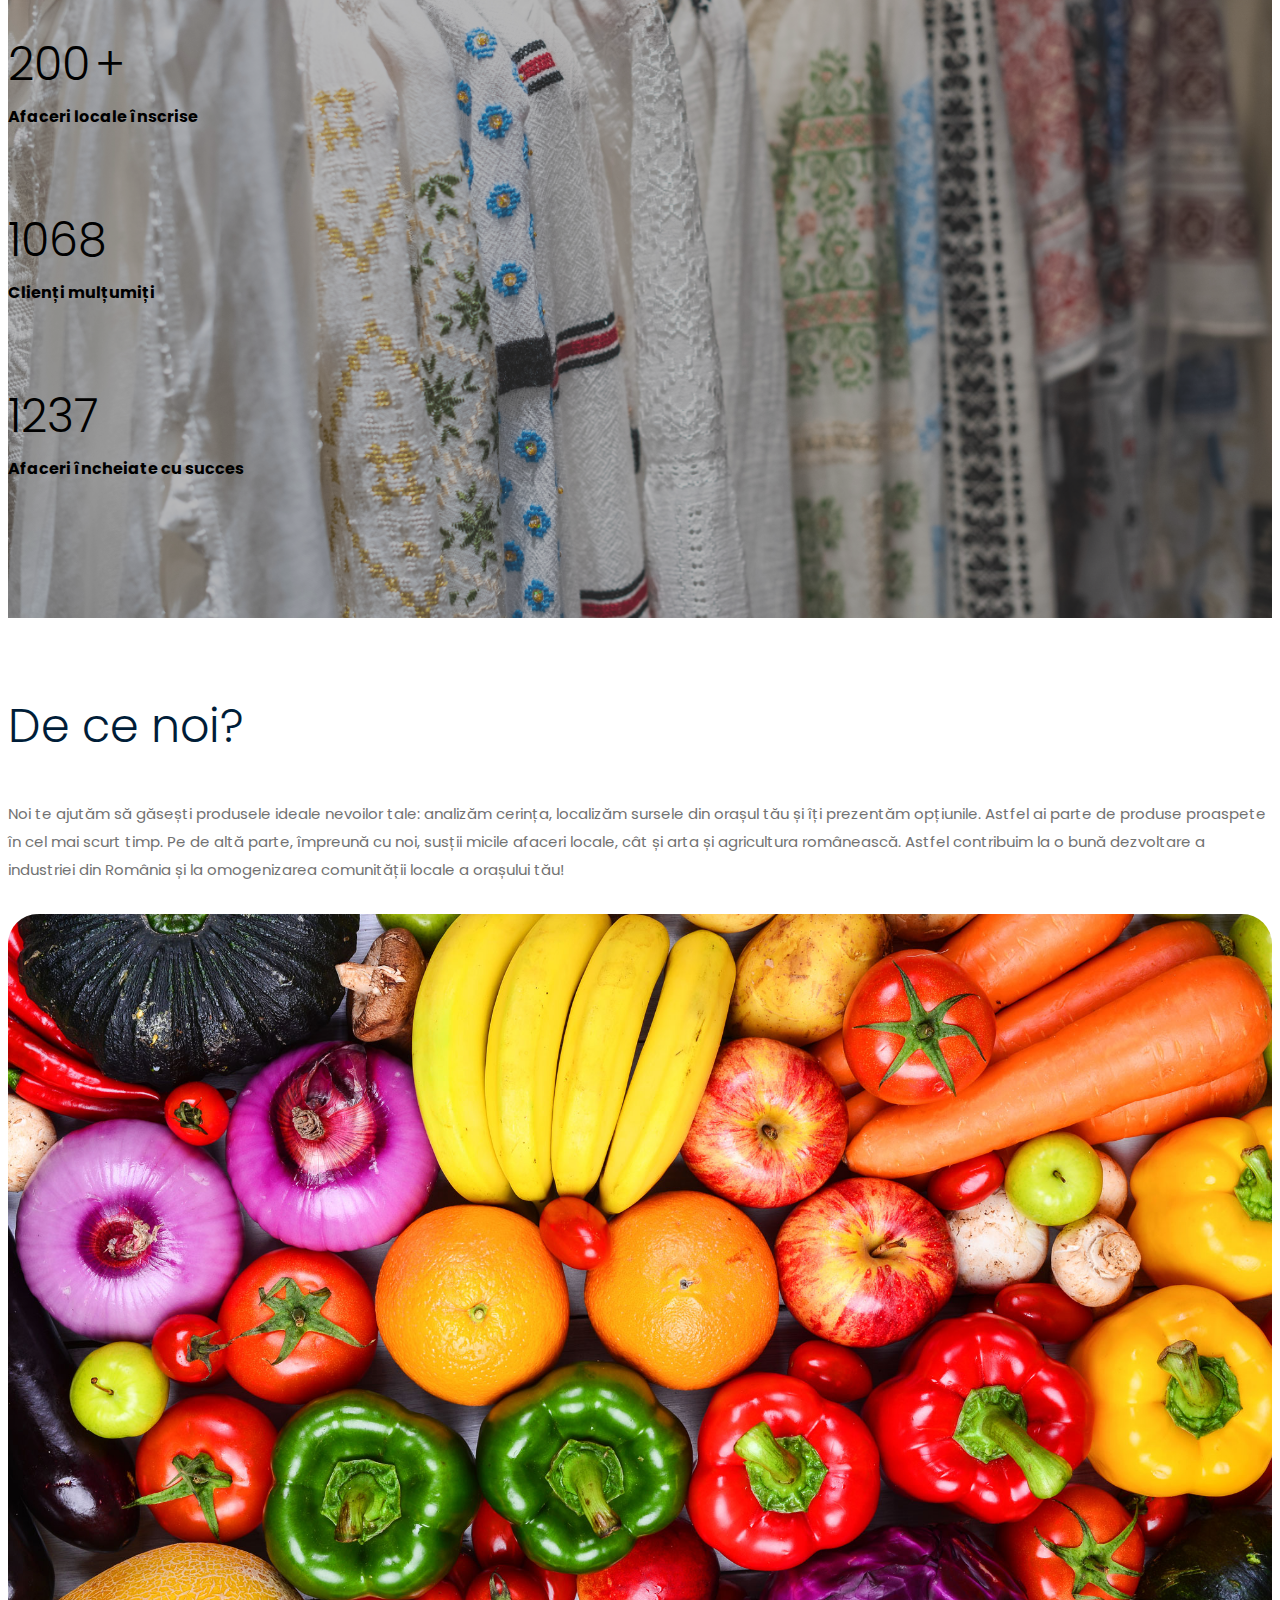
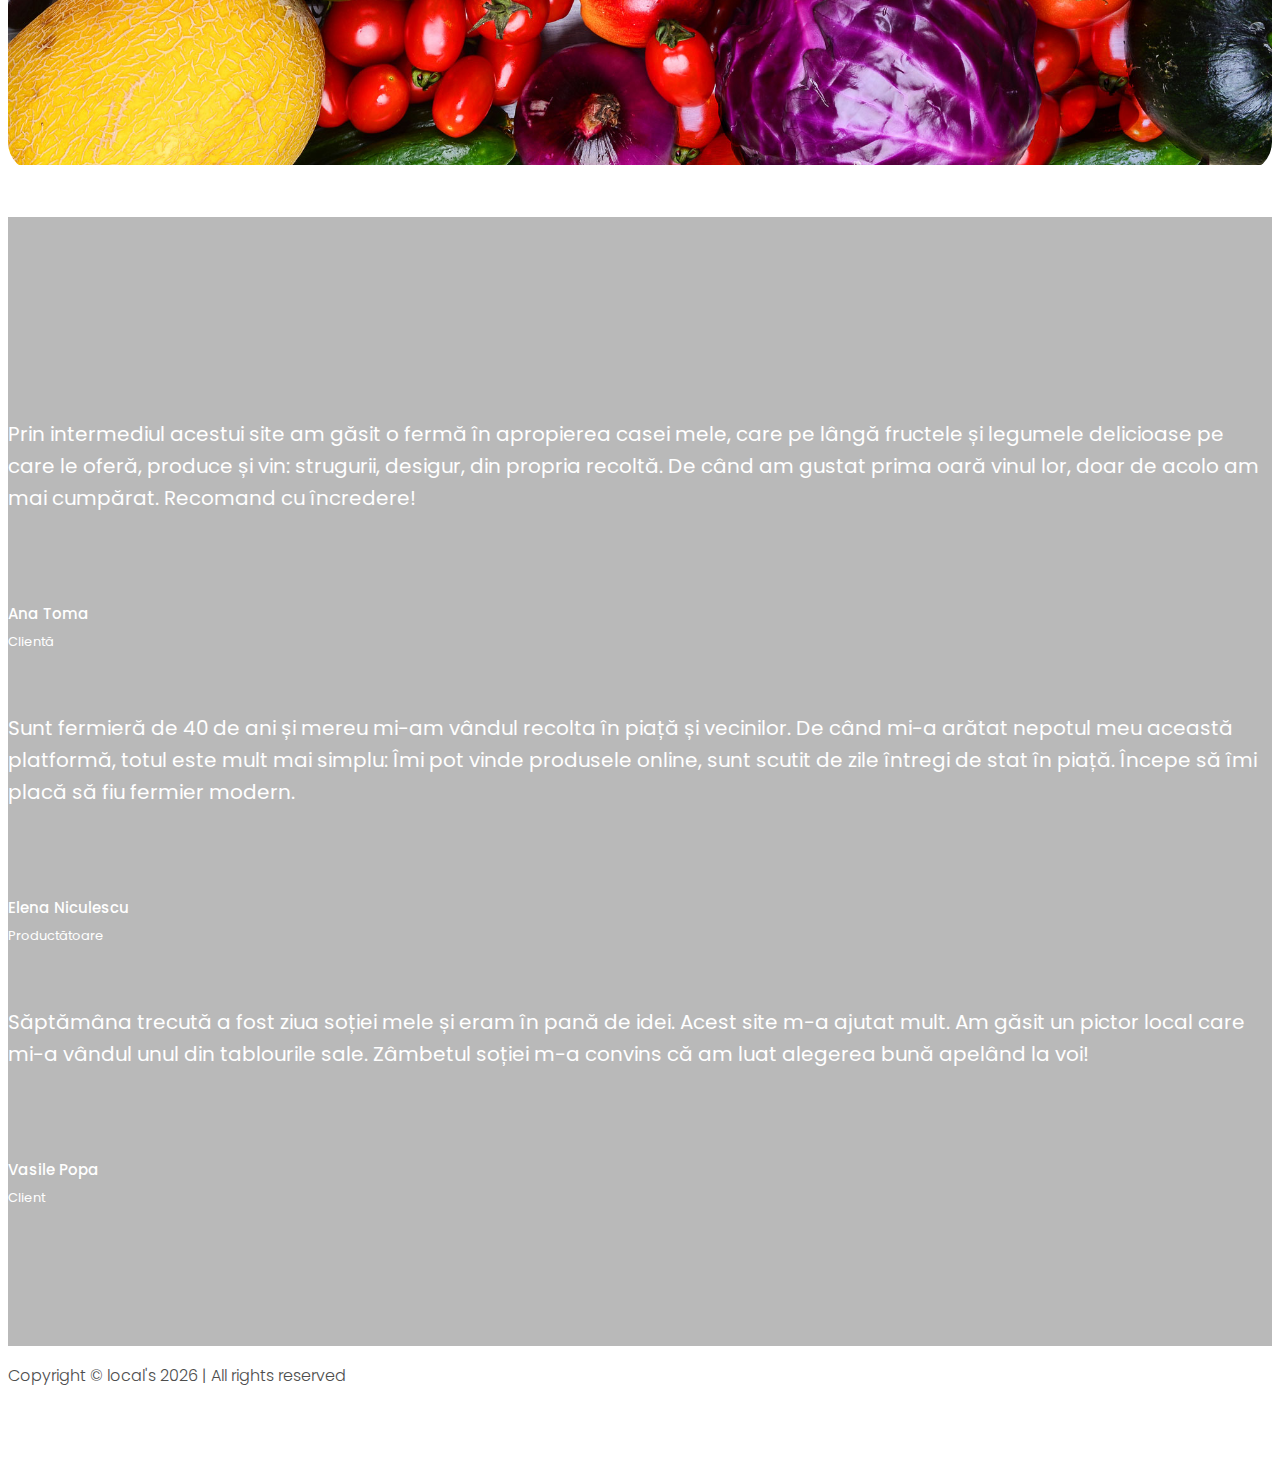
==== commit 202ee987: "up21" ====
--- a/index.html
+++ b/index.html
@@ -6,7 +6,6 @@
     <title>local's</title>
     <meta name="description" content="">
     <meta name="viewport" content="width=device-width, initial-scale=1">
-
     <link rel="shortcut icon" type="image/x-icon" href="img/favicon.png">
     <link rel="stylesheet" href="css/bootstrap.min.css">
     <link rel="stylesheet" href="css/owl.carousel.min.css">
@@ -22,7 +21,10 @@
     <link rel="stylesheet" href="css/style.css">
 </head>
 <body>
- <div class="header-area ">
+<?php 
+                if(!isset($_SESSION['nume_sesiune']))
+                    echo '
+		<div class="header-area ">
                  <div id="sticky-header" class="main-header-area">
                     <div class="container">
                         <div class="header_bottom_border">
@@ -34,11 +36,11 @@
                                         <nav>
                                             <ul id="navigation">											
                                                 <li><a href="index.html">home</a></li>
-                                                <li><a href="#">???<i class="ti-angle-down"></i></a>
+                                                <li><a href="#">Detalii<i class="ti-angle-down"></i></a>
                                                     <ul class="submenu">
-                                                            <li><a href="case_details.html">c???</a></li>
-                                                            <li><a href="about.html">???</a></li>
-                                                            <li><a href="elements.html">???</a></li>
+                                                            <li><a href="#detalii">Ce puteți găsi?</a></li>
+                                                            <li><a href="#dece">De ce noi?</a></li>
+                                                            <li><a href="#recenzii">Recenzii</a></li>
                                                     </ul>
                                                 </li>
                                                 <li><a class="active" href="shop/shop.php">Cumpara</a></li>
@@ -61,8 +63,49 @@
     
                     </div>
                 </div>
-            </div>
-        </header>
+            </div>';
+			 else
+                  echo '
+				  <div id="sticky-header" class="main-header-area">
+                    <div class="container">
+                        <div class="header_bottom_border">
+                            <div class="row align-items-center">
+                                <div class="col-xl-3 col-lg-2">          
+                                </div>
+                                <div class="col-xl-6 col-lg-7">
+                                    <div class="main-menu  d-none d-lg-block">
+                                        <nav>
+                                            <ul id="navigation">											
+                                                <li><a href="index.html">home</a></li>
+                                                <li><a href="#">Detalii<i class="ti-angle-down"></i></a>
+                                                    <ul class="submenu">
+                                                            <li><a href="#detalii">Ce puteți găsi?</a></li>
+                                                            <li><a href="#dece">De ce noi?</a></li>
+                                                            <li><a href="#recenzii">Recenzii</a></li>
+                                                    </ul>
+                                                </li>
+                                                <li><a class="active" href="shop/shop.php">Cumpara</a></li>
+                                            </ul>
+                                        </nav>
+                                    </div>
+                                </div>
+                              <div class="col-xl-3 col-lg-3 d-none d-lg-block">
+                                    <div class="Appointment">
+                                        <div class="book_btn d-none d-lg-block">
+                                            <a  href="logout_index.php">Delogare</a>
+                                        </div>
+                                    </div>
+							  </div>
+                                <div class="col-12">
+                                    <div class="mobile_menu d-block d-lg-none"></div>
+                                </div>
+                            </div>
+                        </div>
+    
+                    </div>
+                </div>
+            </div>
+        </header>';
     <div class="slider_area">
         <div class="slider_active owl-carousel">
             <div class="single_slider  d-flex align-items-center slider_bg_1 overlay2">
@@ -127,7 +170,7 @@
                 <div class="col-xl-4 col-md-6 col-lg-4">
                     <div class="single_service text-center">
                         <div class="service_icon">
-                            <img src="img/svg_icon/apple.svg" alt="">
+                            <img src="img/svg_icon/apple.svg" alt="" height=50 width=50>
                         </div>
                         <h3>Produse bio românești certificate organic</h3>
                         <p>Cauți mere, roșii, un vin bun? Te ajutăm să găsești cele mai gustoase produse bio din orașul tău încurajând în același timp agricultorii locali!</p>
@@ -136,7 +179,7 @@
                 <div class="col-xl-4 col-md-6 col-lg-4">
                     <div class="single_service text-center">
                         <div class="service_icon">
-                            <img src="img/svg_icon/clothes.svg" alt="">
+                            <img src="img/svg_icon/clothes.svg" alt="" height=50 width=50>
                         </div>
                         <h3>Produsele afacerilor locale din orașul tău</h3>
                         <p>Cauți produse fabricate în România? Fie produse naturale, haine sau bijuterii, acesta este locul ideal de a susține creatorii români.</p>
@@ -145,7 +188,7 @@
                 <div class="col-xl-4 col-md-6 col-lg-4">
                     <div class="single_service text-center">
                         <div class="service_icon">
-                            <img src="img/svg_icon/painting.svg" alt="">
+                            <img src="img/svg_icon/painting.svg" alt="" height=50 width=50>
                         </div>
                         <h3>Artă locală</h3>
                         <p>Ești artist local și vrei să îți prezinți produsele în mediul online, dar și să le vinzi? Ai găsit locul potrivit! Susținem arta și cultura locală și încurajăm creativitatea!</p>
@@ -162,7 +205,7 @@
                         <div class="counter_icon">
                             <img src="img/svg_icon/group.svg" alt="">
                         </div>
-                        <h3> <span class="counter">440</span> <span> +</span> </h3>
+                        <h3> <span class="counter">200</span> <span> +</span> </h3>
                         <p>Afaceri locale înscrise</p>
                     </div>
                 </div>
@@ -171,7 +214,7 @@
                         <div class="counter_icon">
                             <img src="img/svg_icon/heart.svg" alt="">
                         </div>
-                        <h3> <span class="counter">5628</span></h3>
+                        <h3> <span class="counter">1068</span></h3>
                         <p>Clienți mulțumiți</p>
                     </div>
                 </div>
@@ -180,13 +223,14 @@
                         <div class="counter_icon">
                             <img src="img/svg_icon/respect.svg" alt="">
                         </div>
-                        <h3> <span class="counter">5637</span> </h3>
+                        <h3> <span class="counter">1237</span> </h3>
                         <p>Afaceri încheiate cu succes</p>
                     </div>
                 </div>
             </div>
         </div>
     </div>
+	<a name="dece">
     <div class="about_info_area">
         <div class="container">
             <div class="row align-items-center">
@@ -204,6 +248,8 @@
             </div>
         </div>
     </div>
+	</a>	
+	<a name="recenzii">
     <div class="testimonial_area overlay2">
         <div class="container">
             <div class="row">
@@ -258,18 +304,18 @@
                 </div>
             </div>
         </div>
-    </div>     
+    </div>  
+	</a>	
         <div class="copy-right_text">
             <div class="container">
                 <div class="footer_border"></div>
                 <div class="row">
                     <div class="col-xl-12">
-                        <p class="copy_right text-center">Copyright &copy;<script>document.write(new Date().getFullYear());</script> All rights reserved</a></p>
-                    </div>
-                </div>
-            </div>
-        </div>
-		
+                        <p class="copy_right text-center">Copyright &copy; local's <script>document.write(new Date().getFullYear());</script> | All rights reserved</a></p>
+                    </div>
+                </div>
+            </div>
+        </div>
     </footer>
     <script src="js/vendor/modernizr-3.5.0.min.js"></script>
     <script src="js/vendor/jquery-1.12.4.min.js"></script>
